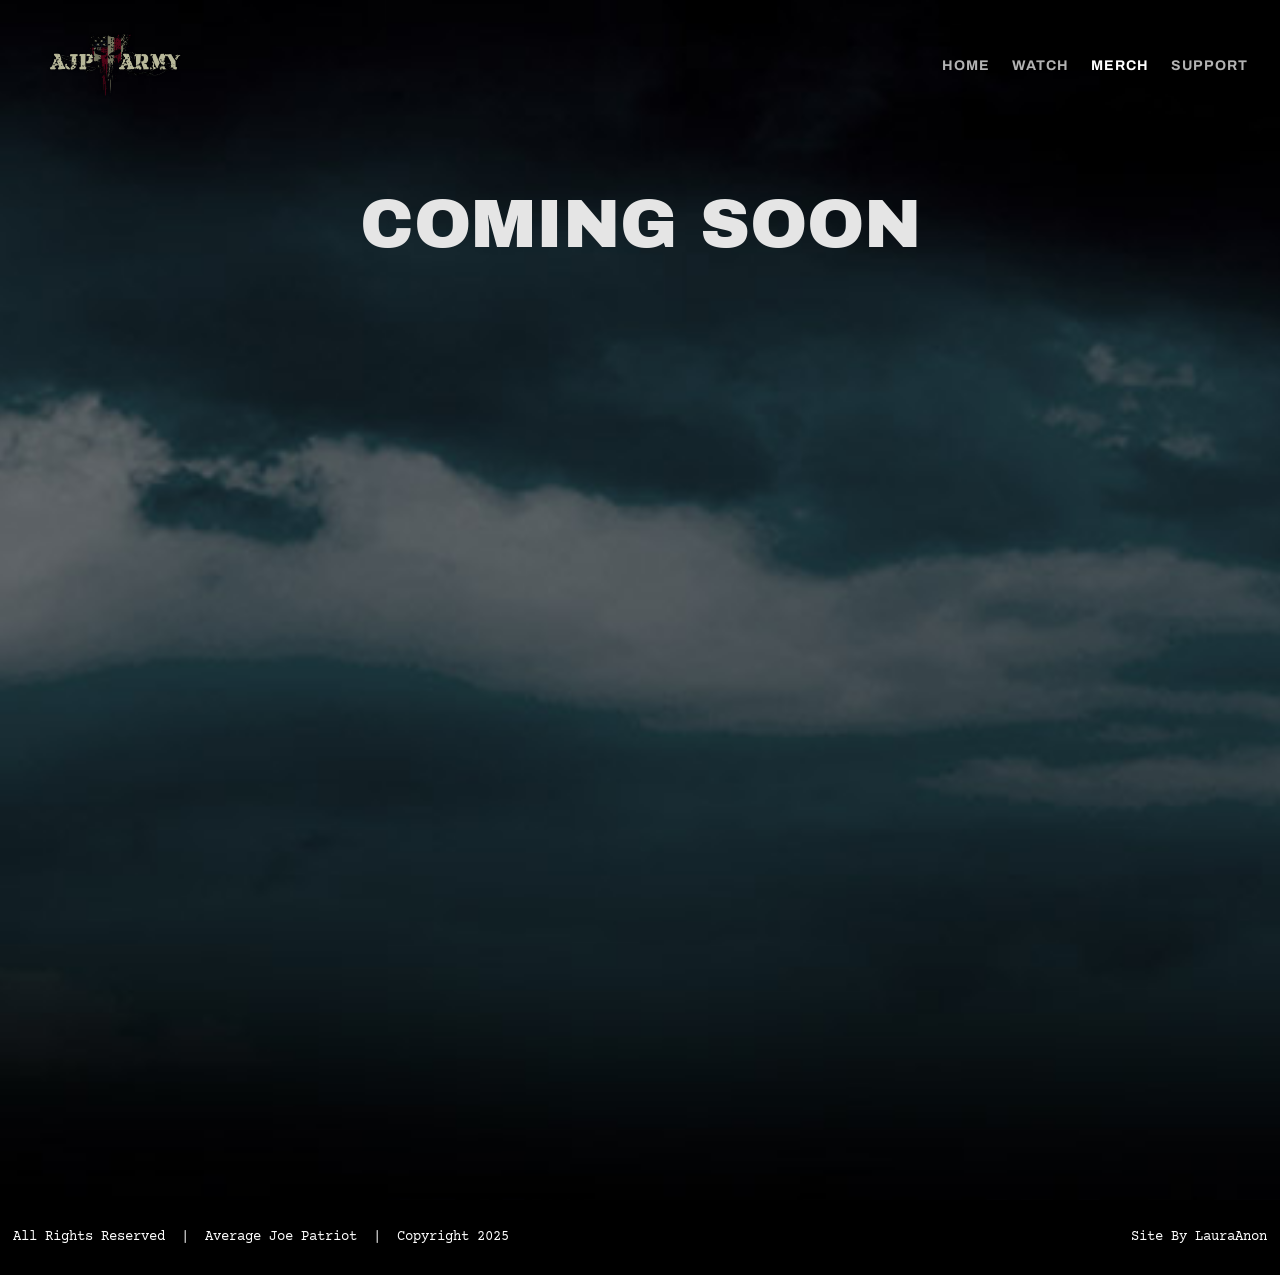
==== average-joe-patriot-merchandise/index.html @ b6e7ad90 "Initial Commit" ====
<!DOCTYPE html>
<html lang="en-US">
<head>
	<meta charset="UTF-8" />
<meta http-equiv="X-UA-Compatible" content="IE=edge">
	<link rel="pingback" href="https://ajparmy.com/xmlrpc.php" />

	<script type="text/javascript">
		document.documentElement.className = 'js';
	</script>

	<meta name='robots' content='index, follow, max-image-preview:large, max-snippet:-1, max-video-preview:-1' />
<script type="text/javascript">
			let jqueryParams=[],jQuery=function(r){return jqueryParams=[...jqueryParams,r],jQuery},$=function(r){return jqueryParams=[...jqueryParams,r],$};window.jQuery=jQuery,window.$=jQuery;let customHeadScripts=!1;jQuery.fn=jQuery.prototype={},$.fn=jQuery.prototype={},jQuery.noConflict=function(r){if(window.jQuery)return jQuery=window.jQuery,$=window.jQuery,customHeadScripts=!0,jQuery.noConflict},jQuery.ready=function(r){jqueryParams=[...jqueryParams,r]},$.ready=function(r){jqueryParams=[...jqueryParams,r]},jQuery.load=function(r){jqueryParams=[...jqueryParams,r]},$.load=function(r){jqueryParams=[...jqueryParams,r]},jQuery.fn.ready=function(r){jqueryParams=[...jqueryParams,r]},$.fn.ready=function(r){jqueryParams=[...jqueryParams,r]};</script>
	<!-- This site is optimized with the Yoast SEO plugin v28.2 - https://yoast.com/product/yoast-seo-wordpress/ -->
	<title>Average Joe Patriot Merchandise - AJP Army</title>
	<link rel="canonical" href="index.html" />
	<meta property="og:locale" content="en_US" />
	<meta property="og:type" content="article" />
	<meta property="og:title" content="Average Joe Patriot Merchandise - AJP Army" />
	<meta property="og:url" content="index.html" />
	<meta property="og:site_name" content="AJP Army" />
	<meta property="article:modified_time" content="2026-02-13T14:55:11+00:00" />
	<meta name="twitter:card" content="summary_large_image" />
	<meta name="twitter:label1" content="Est. reading time" />
	<meta name="twitter:data1" content="1 minute" />
	<script type="application/ld+json" class="yoast-schema-graph">{"@context":"https:\/\/schema.org","@graph":[{"@type":"WebPage","@id":"index.html","url":"index.html","name":"Average Joe Patriot Merchandise - AJP Army","isPartOf":{"@id":"../index.html#website"},"datePublished":"2026-02-13T14:55:07+00:00","dateModified":"2026-02-13T14:55:11+00:00","breadcrumb":{"@id":"index.html#breadcrumb"},"inLanguage":"en-US","potentialAction":[{"@type":"ReadAction","target":["index.html"]}]},{"@type":"BreadcrumbList","@id":"index.html#breadcrumb","itemListElement":[{"@type":"ListItem","position":1,"name":"Home","item":"https://ajparmy.com/"},{"@type":"ListItem","position":2,"name":"Average Joe Patriot Merchandise"}]},{"@type":"WebSite","@id":"../index.html#website","url":"https://ajparmy.com/","name":"AJP Army","description":"Rapid Fire News","potentialAction":[{"@type":"SearchAction","target":{"@type":"EntryPoint","urlTemplate":"https://ajparmy.com/?s={search_term_string}"},"query-input":{"@type":"PropertyValueSpecification","valueRequired":true,"valueName":"search_term_string"}}],"inLanguage":"en-US"}]}</script>
	<!-- / Yoast SEO plugin. -->


<link rel='dns-prefetch' href='//fonts.googleapis.com' />
<link rel="alternate" type="application/rss+xml" title="AJP Army &raquo; Feed" href="https://ajparmy.com/feed/" />
<link rel="alternate" type="application/rss+xml" title="AJP Army &raquo; Comments Feed" href="https://ajparmy.com/comments/feed/" />
<meta content="Divi v.4.27.9" name="generator"/><style id='wp-block-library-theme-inline-css' type='text/css'>
.wp-block-audio :where(figcaption){color:#555;font-size:13px;text-align:center}.is-dark-theme .wp-block-audio :where(figcaption){color:#ffffffa6}.wp-block-audio{margin:0 0 1em}.wp-block-code{border:1px solid #ccc;border-radius:4px;font-family:Menlo,Consolas,monaco,monospace;padding:.8em 1em}.wp-block-embed :where(figcaption){color:#555;font-size:13px;text-align:center}.is-dark-theme .wp-block-embed :where(figcaption){color:#ffffffa6}.wp-block-embed{margin:0 0 1em}.blocks-gallery-caption{color:#555;font-size:13px;text-align:center}.is-dark-theme .blocks-gallery-caption{color:#ffffffa6}:root :where(.wp-block-image figcaption){color:#555;font-size:13px;text-align:center}.is-dark-theme :root :where(.wp-block-image figcaption){color:#ffffffa6}.wp-block-image{margin:0 0 1em}.wp-block-pullquote{border-bottom:4px solid;border-top:4px solid;color:currentColor;margin-bottom:1.75em}.wp-block-pullquote cite,.wp-block-pullquote footer,.wp-block-pullquote__citation{color:currentColor;font-size:.8125em;font-style:normal;text-transform:uppercase}.wp-block-quote{border-left:.25em solid;margin:0 0 1.75em;padding-left:1em}.wp-block-quote cite,.wp-block-quote footer{color:currentColor;font-size:.8125em;font-style:normal;position:relative}.wp-block-quote:where(.has-text-align-right){border-left:none;border-right:.25em solid;padding-left:0;padding-right:1em}.wp-block-quote:where(.has-text-align-center){border:none;padding-left:0}.wp-block-quote.is-large,.wp-block-quote.is-style-large,.wp-block-quote:where(.is-style-plain){border:none}.wp-block-search .wp-block-search__label{font-weight:700}.wp-block-search__button{border:1px solid #ccc;padding:.375em .625em}:where(.wp-block-group.has-background){padding:1.25em 2.375em}.wp-block-separator.has-css-opacity{opacity:.4}.wp-block-separator{border:none;border-bottom:2px solid;margin-left:auto;margin-right:auto}.wp-block-separator.has-alpha-channel-opacity{opacity:1}.wp-block-separator:not(.is-style-wide):not(.is-style-dots){width:100px}.wp-block-separator.has-background:not(.is-style-dots){border-bottom:none;height:1px}.wp-block-separator.has-background:not(.is-style-wide):not(.is-style-dots){height:2px}.wp-block-table{margin:0 0 1em}.wp-block-table td,.wp-block-table th{word-break:normal}.wp-block-table :where(figcaption){color:#555;font-size:13px;text-align:center}.is-dark-theme .wp-block-table :where(figcaption){color:#ffffffa6}.wp-block-video :where(figcaption){color:#555;font-size:13px;text-align:center}.is-dark-theme .wp-block-video :where(figcaption){color:#ffffffa6}.wp-block-video{margin:0 0 1em}:root :where(.wp-block-template-part.has-background){margin-bottom:0;margin-top:0;padding:1.25em 2.375em}
</style>
<style id='site-designer-shared-pattern-classes-inline-css' type='text/css'>
/* Dark cover/section overlay + on-dark text. */
body .wp-site-blocks .is-style-overlay-dark .wp-block-cover__background { background-color: var(--wp--preset--color--base-3); color: var(--wp--preset--color--contrast-3); }
.wp-block-cover.is-style-overlay-dark .wp-block-cover__background.has-background-dim { opacity: 0.50 !important; }
:is(.wp-block-designsetgo-section, .wp-block-designsetgo-scroll-slides).is-style-overlay-dark { --dsgo-overlay-color: var(--wp--preset--color--base-3); --dsgo-overlay-opacity: 0.50; color: var(--wp--preset--color--contrast-3); }
.dsgo-image-accordion-item.is-style-overlay-dark { --dsgo-overlay-color: var(--wp--preset--color--base-3); }
.wp-block-group.has-background.is-style-overlay-dark { box-shadow: inset 0 0 0 9999px color-mix(in srgb, var(--wp--preset--color--base-3) 50%, transparent); }
body .wp-site-blocks .is-style-overlay-dark, body .wp-site-blocks .is-style-on-dark { --dsgo-text-color: var(--wp--preset--color--contrast-3); color: var(--wp--preset--color--contrast-3) !important; }
body .wp-site-blocks .is-style-overlay-dark :is(h1,h2,h3,h4,h5,h6,p,li,blockquote,cite), body .wp-site-blocks .is-style-on-dark :is(h1,h2,h3,h4,h5,h6,p,li,blockquote,cite) { color: var(--wp--preset--color--contrast-3) !important; }

/* Solid dark section background + light text. */
.is-style-bg-dark { background-color: var(--wp--preset--color--contrast); color: var(--wp--preset--color--base); }
.is-style-bg-dark a { color: var(--wp--preset--color--base); }
</style>
<style id='global-styles-inline-css' type='text/css'>
:root{--wp--preset--aspect-ratio--square: 1;--wp--preset--aspect-ratio--4-3: 4/3;--wp--preset--aspect-ratio--3-4: 3/4;--wp--preset--aspect-ratio--3-2: 3/2;--wp--preset--aspect-ratio--2-3: 2/3;--wp--preset--aspect-ratio--16-9: 16/9;--wp--preset--aspect-ratio--9-16: 9/16;--wp--preset--color--black: #000000;--wp--preset--color--cyan-bluish-gray: #abb8c3;--wp--preset--color--white: #ffffff;--wp--preset--color--pale-pink: #f78da7;--wp--preset--color--vivid-red: #cf2e2e;--wp--preset--color--luminous-vivid-orange: #ff6900;--wp--preset--color--luminous-vivid-amber: #fcb900;--wp--preset--color--light-green-cyan: #7bdcb5;--wp--preset--color--vivid-green-cyan: #00d084;--wp--preset--color--pale-cyan-blue: #8ed1fc;--wp--preset--color--vivid-cyan-blue: #0693e3;--wp--preset--color--vivid-purple: #9b51e0;--wp--preset--gradient--vivid-cyan-blue-to-vivid-purple: linear-gradient(135deg,rgba(6,147,227,1) 0%,rgb(155,81,224) 100%);--wp--preset--gradient--light-green-cyan-to-vivid-green-cyan: linear-gradient(135deg,rgb(122,220,180) 0%,rgb(0,208,130) 100%);--wp--preset--gradient--luminous-vivid-amber-to-luminous-vivid-orange: linear-gradient(135deg,rgba(252,185,0,1) 0%,rgba(255,105,0,1) 100%);--wp--preset--gradient--luminous-vivid-orange-to-vivid-red: linear-gradient(135deg,rgba(255,105,0,1) 0%,rgb(207,46,46) 100%);--wp--preset--gradient--very-light-gray-to-cyan-bluish-gray: linear-gradient(135deg,rgb(238,238,238) 0%,rgb(169,184,195) 100%);--wp--preset--gradient--cool-to-warm-spectrum: linear-gradient(135deg,rgb(74,234,220) 0%,rgb(151,120,209) 20%,rgb(207,42,186) 40%,rgb(238,44,130) 60%,rgb(251,105,98) 80%,rgb(254,248,76) 100%);--wp--preset--gradient--blush-light-purple: linear-gradient(135deg,rgb(255,206,236) 0%,rgb(152,150,240) 100%);--wp--preset--gradient--blush-bordeaux: linear-gradient(135deg,rgb(254,205,165) 0%,rgb(254,45,45) 50%,rgb(107,0,62) 100%);--wp--preset--gradient--luminous-dusk: linear-gradient(135deg,rgb(255,203,112) 0%,rgb(199,81,192) 50%,rgb(65,88,208) 100%);--wp--preset--gradient--pale-ocean: linear-gradient(135deg,rgb(255,245,203) 0%,rgb(182,227,212) 50%,rgb(51,167,181) 100%);--wp--preset--gradient--electric-grass: linear-gradient(135deg,rgb(202,248,128) 0%,rgb(113,206,126) 100%);--wp--preset--gradient--midnight: linear-gradient(135deg,rgb(2,3,129) 0%,rgb(40,116,252) 100%);--wp--preset--font-size--small: 13px;--wp--preset--font-size--medium: 20px;--wp--preset--font-size--large: 36px;--wp--preset--font-size--x-large: 42px;--wp--preset--spacing--20: 0.44rem;--wp--preset--spacing--30: 0.67rem;--wp--preset--spacing--40: 1rem;--wp--preset--spacing--50: 1.5rem;--wp--preset--spacing--60: 2.25rem;--wp--preset--spacing--70: 3.38rem;--wp--preset--spacing--80: 5.06rem;--wp--preset--shadow--natural: 6px 6px 9px rgba(0, 0, 0, 0.2);--wp--preset--shadow--deep: 12px 12px 50px rgba(0, 0, 0, 0.4);--wp--preset--shadow--sharp: 6px 6px 0px rgba(0, 0, 0, 0.2);--wp--preset--shadow--outlined: 6px 6px 0px -3px rgba(255, 255, 255, 1), 6px 6px rgba(0, 0, 0, 1);--wp--preset--shadow--crisp: 6px 6px 0px rgba(0, 0, 0, 1);}:root { --wp--style--global--content-size: 823px;--wp--style--global--wide-size: 1080px; }:where(body) { margin: 0; }.wp-site-blocks > .alignleft { float: left; margin-right: 2em; }.wp-site-blocks > .alignright { float: right; margin-left: 2em; }.wp-site-blocks > .aligncenter { justify-content: center; margin-left: auto; margin-right: auto; }:where(.is-layout-flex){gap: 0.5em;}:where(.is-layout-grid){gap: 0.5em;}.is-layout-flow > .alignleft{float: left;margin-inline-start: 0;margin-inline-end: 2em;}.is-layout-flow > .alignright{float: right;margin-inline-start: 2em;margin-inline-end: 0;}.is-layout-flow > .aligncenter{margin-left: auto !important;margin-right: auto !important;}.is-layout-constrained > .alignleft{float: left;margin-inline-start: 0;margin-inline-end: 2em;}.is-layout-constrained > .alignright{float: right;margin-inline-start: 2em;margin-inline-end: 0;}.is-layout-constrained > .aligncenter{margin-left: auto !important;margin-right: auto !important;}.is-layout-constrained > :where(:not(.alignleft):not(.alignright):not(.alignfull)){max-width: var(--wp--style--global--content-size);margin-left: auto !important;margin-right: auto !important;}.is-layout-constrained > .alignwide{max-width: var(--wp--style--global--wide-size);}body .is-layout-flex{display: flex;}.is-layout-flex{flex-wrap: wrap;align-items: center;}.is-layout-flex > :is(*, div){margin: 0;}body .is-layout-grid{display: grid;}.is-layout-grid > :is(*, div){margin: 0;}body{padding-top: 0px;padding-right: 0px;padding-bottom: 0px;padding-left: 0px;}:root :where(.wp-element-button, .wp-block-button__link){background-color: #32373c;border-width: 0;color: #fff;font-family: inherit;font-size: inherit;line-height: inherit;padding: calc(0.667em + 2px) calc(1.333em + 2px);text-decoration: none;}.has-black-color{color: var(--wp--preset--color--black) !important;}.has-cyan-bluish-gray-color{color: var(--wp--preset--color--cyan-bluish-gray) !important;}.has-white-color{color: var(--wp--preset--color--white) !important;}.has-pale-pink-color{color: var(--wp--preset--color--pale-pink) !important;}.has-vivid-red-color{color: var(--wp--preset--color--vivid-red) !important;}.has-luminous-vivid-orange-color{color: var(--wp--preset--color--luminous-vivid-orange) !important;}.has-luminous-vivid-amber-color{color: var(--wp--preset--color--luminous-vivid-amber) !important;}.has-light-green-cyan-color{color: var(--wp--preset--color--light-green-cyan) !important;}.has-vivid-green-cyan-color{color: var(--wp--preset--color--vivid-green-cyan) !important;}.has-pale-cyan-blue-color{color: var(--wp--preset--color--pale-cyan-blue) !important;}.has-vivid-cyan-blue-color{color: var(--wp--preset--color--vivid-cyan-blue) !important;}.has-vivid-purple-color{color: var(--wp--preset--color--vivid-purple) !important;}.has-black-background-color{background-color: var(--wp--preset--color--black) !important;}.has-cyan-bluish-gray-background-color{background-color: var(--wp--preset--color--cyan-bluish-gray) !important;}.has-white-background-color{background-color: var(--wp--preset--color--white) !important;}.has-pale-pink-background-color{background-color: var(--wp--preset--color--pale-pink) !important;}.has-vivid-red-background-color{background-color: var(--wp--preset--color--vivid-red) !important;}.has-luminous-vivid-orange-background-color{background-color: var(--wp--preset--color--luminous-vivid-orange) !important;}.has-luminous-vivid-amber-background-color{background-color: var(--wp--preset--color--luminous-vivid-amber) !important;}.has-light-green-cyan-background-color{background-color: var(--wp--preset--color--light-green-cyan) !important;}.has-vivid-green-cyan-background-color{background-color: var(--wp--preset--color--vivid-green-cyan) !important;}.has-pale-cyan-blue-background-color{background-color: var(--wp--preset--color--pale-cyan-blue) !important;}.has-vivid-cyan-blue-background-color{background-color: var(--wp--preset--color--vivid-cyan-blue) !important;}.has-vivid-purple-background-color{background-color: var(--wp--preset--color--vivid-purple) !important;}.has-black-border-color{border-color: var(--wp--preset--color--black) !important;}.has-cyan-bluish-gray-border-color{border-color: var(--wp--preset--color--cyan-bluish-gray) !important;}.has-white-border-color{border-color: var(--wp--preset--color--white) !important;}.has-pale-pink-border-color{border-color: var(--wp--preset--color--pale-pink) !important;}.has-vivid-red-border-color{border-color: var(--wp--preset--color--vivid-red) !important;}.has-luminous-vivid-orange-border-color{border-color: var(--wp--preset--color--luminous-vivid-orange) !important;}.has-luminous-vivid-amber-border-color{border-color: var(--wp--preset--color--luminous-vivid-amber) !important;}.has-light-green-cyan-border-color{border-color: var(--wp--preset--color--light-green-cyan) !important;}.has-vivid-green-cyan-border-color{border-color: var(--wp--preset--color--vivid-green-cyan) !important;}.has-pale-cyan-blue-border-color{border-color: var(--wp--preset--color--pale-cyan-blue) !important;}.has-vivid-cyan-blue-border-color{border-color: var(--wp--preset--color--vivid-cyan-blue) !important;}.has-vivid-purple-border-color{border-color: var(--wp--preset--color--vivid-purple) !important;}.has-vivid-cyan-blue-to-vivid-purple-gradient-background{background: var(--wp--preset--gradient--vivid-cyan-blue-to-vivid-purple) !important;}.has-light-green-cyan-to-vivid-green-cyan-gradient-background{background: var(--wp--preset--gradient--light-green-cyan-to-vivid-green-cyan) !important;}.has-luminous-vivid-amber-to-luminous-vivid-orange-gradient-background{background: var(--wp--preset--gradient--luminous-vivid-amber-to-luminous-vivid-orange) !important;}.has-luminous-vivid-orange-to-vivid-red-gradient-background{background: var(--wp--preset--gradient--luminous-vivid-orange-to-vivid-red) !important;}.has-very-light-gray-to-cyan-bluish-gray-gradient-background{background: var(--wp--preset--gradient--very-light-gray-to-cyan-bluish-gray) !important;}.has-cool-to-warm-spectrum-gradient-background{background: var(--wp--preset--gradient--cool-to-warm-spectrum) !important;}.has-blush-light-purple-gradient-background{background: var(--wp--preset--gradient--blush-light-purple) !important;}.has-blush-bordeaux-gradient-background{background: var(--wp--preset--gradient--blush-bordeaux) !important;}.has-luminous-dusk-gradient-background{background: var(--wp--preset--gradient--luminous-dusk) !important;}.has-pale-ocean-gradient-background{background: var(--wp--preset--gradient--pale-ocean) !important;}.has-electric-grass-gradient-background{background: var(--wp--preset--gradient--electric-grass) !important;}.has-midnight-gradient-background{background: var(--wp--preset--gradient--midnight) !important;}.has-small-font-size{font-size: var(--wp--preset--font-size--small) !important;}.has-medium-font-size{font-size: var(--wp--preset--font-size--medium) !important;}.has-large-font-size{font-size: var(--wp--preset--font-size--large) !important;}.has-x-large-font-size{font-size: var(--wp--preset--font-size--x-large) !important;}
:where(.wp-block-post-template.is-layout-flex){gap: 1.25em;}:where(.wp-block-post-template.is-layout-grid){gap: 1.25em;}
:where(.wp-block-columns.is-layout-flex){gap: 2em;}:where(.wp-block-columns.is-layout-grid){gap: 2em;}
:root :where(.wp-block-pullquote){font-size: 1.5em;line-height: 1.6;}
</style>
<link rel='stylesheet' id='sr7css-css' href='../wp-content/plugins/revslider/public/css/sr7.css' type='text/css' media='all' />
<link rel='stylesheet' id='wp-components-css' href='../wp-includes/css/dist/components/style.min.css' type='text/css' media='all' />
<link rel='stylesheet' id='godaddy-styles-css' href='../wp-content/mu-plugins/vendor/wpex/godaddy-launch/includes/Dependencies/GoDaddy/Styles/build/latest.css' type='text/css' media='all' />
<link rel='stylesheet' id='et-divi-open-sans-css' href='../_assets/fonts.googleapis.com/8c3ca5ea44d4d651.css#038;subset=latin,latin-ext&#038;display=swap' type='text/css' media='all' />
<style id='divi-style-inline-inline-css' type='text/css'>
/*!
Theme Name: Divi
Theme URI: http://www.elegantthemes.com/gallery/divi/
Version: 4.27.9
Description: Smart. Flexible. Beautiful. Divi is the most powerful theme in our collection.
Author: Elegant Themes
Author URI: http://www.elegantthemes.com
License: GNU General Public License v2
License URI: http://www.gnu.org/licenses/gpl-2.0.html
*/
a,abbr,acronym,address,applet,b,big,blockquote,body,center,cite,code,dd,del,dfn,div,dl,dt,em,fieldset,font,form,h1,h2,h3,h4,h5,h6,html,i,iframe,img,ins,kbd,label,legend,li,object,ol,p,pre,q,s,samp,small,span,strike,strong,sub,sup,tt,u,ul,var{margin:0;padding:0;border:0;outline:0;font-size:100%;-ms-text-size-adjust:100%;-webkit-text-size-adjust:100%;vertical-align:baseline;background:transparent}body{line-height:1}ol,ul{list-style:none}blockquote,q{quotes:none}blockquote:after,blockquote:before,q:after,q:before{content:"";content:none}blockquote{margin:20px 0 30px;border-left:5px solid;padding-left:20px}:focus{outline:0}del{text-decoration:line-through}pre{overflow:auto;padding:10px}figure{margin:0}table{border-collapse:collapse;border-spacing:0}article,aside,footer,header,hgroup,nav,section{display:block}body{font-family:Open Sans,Arial,sans-serif;font-size:14px;color:#666;background-color:#fff;line-height:1.7em;font-weight:500;-webkit-font-smoothing:antialiased;-moz-osx-font-smoothing:grayscale}body.page-template-page-template-blank-php #page-container{padding-top:0!important}body.et_cover_background{background-size:cover!important;background-position:top!important;background-repeat:no-repeat!important;background-attachment:fixed}a{color:#2ea3f2}a,a:hover{text-decoration:none}p{padding-bottom:1em}p:not(.has-background):last-of-type{padding-bottom:0}p.et_normal_padding{padding-bottom:1em}strong{font-weight:700}cite,em,i{font-style:italic}code,pre{font-family:Courier New,monospace;margin-bottom:10px}ins{text-decoration:none}sub,sup{height:0;line-height:1;position:relative;vertical-align:baseline}sup{bottom:.8em}sub{top:.3em}dl{margin:0 0 1.5em}dl dt{font-weight:700}dd{margin-left:1.5em}blockquote p{padding-bottom:0}embed,iframe,object,video{max-width:100%}h1,h2,h3,h4,h5,h6{color:#333;padding-bottom:10px;line-height:1em;font-weight:500}h1 a,h2 a,h3 a,h4 a,h5 a,h6 a{color:inherit}h1{font-size:30px}h2{font-size:26px}h3{font-size:22px}h4{font-size:18px}h5{font-size:16px}h6{font-size:14px}input{-webkit-appearance:none}input[type=checkbox]{-webkit-appearance:checkbox}input[type=radio]{-webkit-appearance:radio}input.text,input.title,input[type=email],input[type=password],input[type=tel],input[type=text],select,textarea{background-color:#fff;border:1px solid #bbb;padding:2px;color:#4e4e4e}input.text:focus,input.title:focus,input[type=text]:focus,select:focus,textarea:focus{border-color:#2d3940;color:#3e3e3e}input.text,input.title,input[type=text],select,textarea{margin:0}textarea{padding:4px}button,input,select,textarea{font-family:inherit}img{max-width:100%;height:auto}.clear{clear:both}br.clear{margin:0;padding:0}.pagination{clear:both}#et_search_icon:hover,.et-social-icon a:hover,.et_password_protected_form .et_submit_button,.form-submit .et_pb_buttontton.alt.disabled,.nav-single a,.posted_in a{color:#2ea3f2}.et-search-form,blockquote{border-color:#2ea3f2}#main-content{background-color:#fff}.container{width:80%;max-width:1080px;margin:auto;position:relative}body:not(.et-tb) #main-content .container,body:not(.et-tb-has-header) #main-content .container{padding-top:58px}.et_full_width_page #main-content .container:before{display:none}.main_title{margin-bottom:20px}.et_password_protected_form .et_submit_button:hover,.form-submit .et_pb_button:hover{background:rgba(0,0,0,.05)}.et_button_icon_visible .et_pb_button{padding-right:2em;padding-left:.7em}.et_button_icon_visible .et_pb_button:after{opacity:1;margin-left:0}.et_button_left .et_pb_button:hover:after{left:.15em}.et_button_left .et_pb_button:after{margin-left:0;left:1em}.et_button_icon_visible.et_button_left .et_pb_button,.et_button_left .et_pb_button:hover,.et_button_left .et_pb_module .et_pb_button:hover{padding-left:2em;padding-right:.7em}.et_button_icon_visible.et_button_left .et_pb_button:after,.et_button_left .et_pb_button:hover:after{left:.15em}.et_password_protected_form .et_submit_button:hover,.form-submit .et_pb_button:hover{padding:.3em 1em}.et_button_no_icon .et_pb_button:after{display:none}.et_button_no_icon.et_button_icon_visible.et_button_left .et_pb_button,.et_button_no_icon.et_button_left .et_pb_button:hover,.et_button_no_icon .et_pb_button,.et_button_no_icon .et_pb_button:hover{padding:.3em 1em!important}.et_button_custom_icon .et_pb_button:after{line-height:1.7em}.et_button_custom_icon.et_button_icon_visible .et_pb_button:after,.et_button_custom_icon .et_pb_button:hover:after{margin-left:.3em}#left-area .post_format-post-format-gallery .wp-block-gallery:first-of-type{padding:0;margin-bottom:-16px}.entry-content table:not(.variations){border:1px solid #eee;margin:0 0 15px;text-align:left;width:100%}.entry-content thead th,.entry-content tr th{color:#555;font-weight:700;padding:9px 24px}.entry-content tr td{border-top:1px solid #eee;padding:6px 24px}#left-area ul,.entry-content ul,.et-l--body ul,.et-l--footer ul,.et-l--header ul{list-style-type:disc;padding:0 0 23px 1em;line-height:26px}#left-area ol,.entry-content ol,.et-l--body ol,.et-l--footer ol,.et-l--header ol{list-style-type:decimal;list-style-position:inside;padding:0 0 23px;line-height:26px}#left-area ul li ul,.entry-content ul li ol{padding:2px 0 2px 20px}#left-area ol li ul,.entry-content ol li ol,.et-l--body ol li ol,.et-l--footer ol li ol,.et-l--header ol li ol{padding:2px 0 2px 35px}#left-area ul.wp-block-gallery{display:-webkit-box;display:-ms-flexbox;display:flex;-ms-flex-wrap:wrap;flex-wrap:wrap;list-style-type:none;padding:0}#left-area ul.products{padding:0!important;line-height:1.7!important;list-style:none!important}.gallery-item a{display:block}.gallery-caption,.gallery-item a{width:90%}#wpadminbar{z-index:100001}#left-area .post-meta{font-size:14px;padding-bottom:15px}#left-area .post-meta a{text-decoration:none;color:#666}#left-area .et_featured_image{padding-bottom:7px}.single .post{padding-bottom:25px}body.single .et_audio_content{margin-bottom:-6px}.nav-single a{text-decoration:none;color:#2ea3f2;font-size:14px;font-weight:400}.nav-previous{float:left}.nav-next{float:right}.et_password_protected_form p input{background-color:#eee;border:none!important;width:100%!important;border-radius:0!important;font-size:14px;color:#999!important;padding:16px!important;-webkit-box-sizing:border-box;box-sizing:border-box}.et_password_protected_form label{display:none}.et_password_protected_form .et_submit_button{font-family:inherit;display:block;float:right;margin:8px auto 0;cursor:pointer}.post-password-required p.nocomments.container{max-width:100%}.post-password-required p.nocomments.container:before{display:none}.aligncenter,div.post .new-post .aligncenter{display:block;margin-left:auto;margin-right:auto}.wp-caption{border:1px solid #ddd;text-align:center;background-color:#f3f3f3;margin-bottom:10px;max-width:96%;padding:8px}.wp-caption.alignleft{margin:0 30px 20px 0}.wp-caption.alignright{margin:0 0 20px 30px}.wp-caption img{margin:0;padding:0;border:0}.wp-caption p.wp-caption-text{font-size:12px;padding:0 4px 5px;margin:0}.alignright{float:right}.alignleft{float:left}img.alignleft{display:inline;float:left;margin-right:15px}img.alignright{display:inline;float:right;margin-left:15px}.page.et_pb_pagebuilder_layout #main-content{background-color:transparent}body #main-content .et_builder_inner_content>h1,body #main-content .et_builder_inner_content>h2,body #main-content .et_builder_inner_content>h3,body #main-content .et_builder_inner_content>h4,body #main-content .et_builder_inner_content>h5,body #main-content .et_builder_inner_content>h6{line-height:1.4em}body #main-content .et_builder_inner_content>p{line-height:1.7em}.wp-block-pullquote{margin:20px 0 30px}.wp-block-pullquote.has-background blockquote{border-left:none}.wp-block-group.has-background{padding:1.5em 1.5em .5em}@media (min-width:981px){#left-area{width:79.125%;padding-bottom:23px}#main-content .container:before{content:"";position:absolute;top:0;height:100%;width:1px;background-color:#e2e2e2}.et_full_width_page #left-area,.et_no_sidebar #left-area{float:none;width:100%!important}.et_full_width_page #left-area{padding-bottom:0}.et_no_sidebar #main-content .container:before{display:none}}@media (max-width:980px){#page-container{padding-top:80px}.et-tb #page-container,.et-tb-has-header #page-container{padding-top:0!important}#left-area,#sidebar{width:100%!important}#main-content .container:before{display:none!important}.et_full_width_page .et_gallery_item:nth-child(4n+1){clear:none}}@media print{#page-container{padding-top:0!important}}#wp-admin-bar-et-use-visual-builder a:before{font-family:ETmodules!important;content:"\e625";font-size:30px!important;width:28px;margin-top:-3px;color:#974df3!important}#wp-admin-bar-et-use-visual-builder:hover a:before{color:#fff!important}#wp-admin-bar-et-use-visual-builder:hover a,#wp-admin-bar-et-use-visual-builder a:hover{transition:background-color .5s ease;-webkit-transition:background-color .5s ease;-moz-transition:background-color .5s ease;background-color:#7e3bd0!important;color:#fff!important}* html .clearfix,:first-child+html .clearfix{zoom:1}.iphone .et_pb_section_video_bg video::-webkit-media-controls-start-playback-button{display:none!important;-webkit-appearance:none}.et_mobile_device .et_pb_section_parallax .et_pb_parallax_css{background-attachment:scroll}.et-social-facebook a.icon:before{content:"\e093"}.et-social-twitter a.icon:before{content:"\e094"}.et-social-google-plus a.icon:before{content:"\e096"}.et-social-instagram a.icon:before{content:"\e09a"}.et-social-rss a.icon:before{content:"\e09e"}.ai1ec-single-event:after{content:" ";display:table;clear:both}.evcal_event_details .evcal_evdata_cell .eventon_details_shading_bot.eventon_details_shading_bot{z-index:3}.wp-block-divi-layout{margin-bottom:1em}*{-webkit-box-sizing:border-box;box-sizing:border-box}#et-info-email:before,#et-info-phone:before,#et_search_icon:before,.comment-reply-link:after,.et-cart-info span:before,.et-pb-arrow-next:before,.et-pb-arrow-prev:before,.et-social-icon a:before,.et_audio_container .mejs-playpause-button button:before,.et_audio_container .mejs-volume-button button:before,.et_overlay:before,.et_password_protected_form .et_submit_button:after,.et_pb_button:after,.et_pb_contact_reset:after,.et_pb_contact_submit:after,.et_pb_font_icon:before,.et_pb_newsletter_button:after,.et_pb_pricing_table_button:after,.et_pb_promo_button:after,.et_pb_testimonial:before,.et_pb_toggle_title:before,.form-submit .et_pb_button:after,.mobile_menu_bar:before,a.et_pb_more_button:after{font-family:ETmodules!important;speak:none;font-style:normal;font-weight:400;-webkit-font-feature-settings:normal;font-feature-settings:normal;font-variant:normal;text-transform:none;line-height:1;-webkit-font-smoothing:antialiased;-moz-osx-font-smoothing:grayscale;text-shadow:0 0;direction:ltr}.et-pb-icon,.et_pb_custom_button_icon.et_pb_button:after,.et_pb_login .et_pb_custom_button_icon.et_pb_button:after,.et_pb_woo_custom_button_icon .button.et_pb_custom_button_icon.et_pb_button:after,.et_pb_woo_custom_button_icon .button.et_pb_custom_button_icon.et_pb_button:hover:after{content:attr(data-icon)}.et-pb-icon{font-family:ETmodules;speak:none;font-weight:400;-webkit-font-feature-settings:normal;font-feature-settings:normal;font-variant:normal;text-transform:none;line-height:1;-webkit-font-smoothing:antialiased;font-size:96px;font-style:normal;display:inline-block;-webkit-box-sizing:border-box;box-sizing:border-box;direction:ltr}#et-ajax-saving{display:none;-webkit-transition:background .3s,-webkit-box-shadow .3s;transition:background .3s,-webkit-box-shadow .3s;transition:background .3s,box-shadow .3s;transition:background .3s,box-shadow .3s,-webkit-box-shadow .3s;-webkit-box-shadow:rgba(0,139,219,.247059) 0 0 60px;box-shadow:0 0 60px rgba(0,139,219,.247059);position:fixed;top:50%;left:50%;width:50px;height:50px;background:#fff;border-radius:50px;margin:-25px 0 0 -25px;z-index:999999;text-align:center}#et-ajax-saving img{margin:9px}.et-safe-mode-indicator,.et-safe-mode-indicator:focus,.et-safe-mode-indicator:hover{-webkit-box-shadow:0 5px 10px rgba(41,196,169,.15);box-shadow:0 5px 10px rgba(41,196,169,.15);background:#29c4a9;color:#fff;font-size:14px;font-weight:600;padding:12px;line-height:16px;border-radius:3px;position:fixed;bottom:30px;right:30px;z-index:999999;text-decoration:none;font-family:Open Sans,sans-serif;-webkit-font-smoothing:antialiased;-moz-osx-font-smoothing:grayscale}.et_pb_button{font-size:20px;font-weight:500;padding:.3em 1em;line-height:1.7em!important;background-color:transparent;background-size:cover;background-position:50%;background-repeat:no-repeat;border:2px solid;border-radius:3px;-webkit-transition-duration:.2s;transition-duration:.2s;-webkit-transition-property:all!important;transition-property:all!important}.et_pb_button,.et_pb_button_inner{position:relative}.et_pb_button:hover,.et_pb_module .et_pb_button:hover{border:2px solid transparent;padding:.3em 2em .3em .7em}.et_pb_button:hover{background-color:hsla(0,0%,100%,.2)}.et_pb_bg_layout_light.et_pb_button:hover,.et_pb_bg_layout_light .et_pb_button:hover{background-color:rgba(0,0,0,.05)}.et_pb_button:after,.et_pb_button:before{font-size:32px;line-height:1em;content:"\35";opacity:0;position:absolute;margin-left:-1em;-webkit-transition:all .2s;transition:all .2s;text-transform:none;-webkit-font-feature-settings:"kern" off;font-feature-settings:"kern" off;font-variant:none;font-style:normal;font-weight:400;text-shadow:none}.et_pb_button.et_hover_enabled:hover:after,.et_pb_button.et_pb_hovered:hover:after{-webkit-transition:none!important;transition:none!important}.et_pb_button:before{display:none}.et_pb_button:hover:after{opacity:1;margin-left:0}.et_pb_column_1_3 h1,.et_pb_column_1_4 h1,.et_pb_column_1_5 h1,.et_pb_column_1_6 h1,.et_pb_column_2_5 h1{font-size:26px}.et_pb_column_1_3 h2,.et_pb_column_1_4 h2,.et_pb_column_1_5 h2,.et_pb_column_1_6 h2,.et_pb_column_2_5 h2{font-size:23px}.et_pb_column_1_3 h3,.et_pb_column_1_4 h3,.et_pb_column_1_5 h3,.et_pb_column_1_6 h3,.et_pb_column_2_5 h3{font-size:20px}.et_pb_column_1_3 h4,.et_pb_column_1_4 h4,.et_pb_column_1_5 h4,.et_pb_column_1_6 h4,.et_pb_column_2_5 h4{font-size:18px}.et_pb_column_1_3 h5,.et_pb_column_1_4 h5,.et_pb_column_1_5 h5,.et_pb_column_1_6 h5,.et_pb_column_2_5 h5{font-size:16px}.et_pb_column_1_3 h6,.et_pb_column_1_4 h6,.et_pb_column_1_5 h6,.et_pb_column_1_6 h6,.et_pb_column_2_5 h6{font-size:15px}.et_pb_bg_layout_dark,.et_pb_bg_layout_dark h1,.et_pb_bg_layout_dark h2,.et_pb_bg_layout_dark h3,.et_pb_bg_layout_dark h4,.et_pb_bg_layout_dark h5,.et_pb_bg_layout_dark h6{color:#fff!important}.et_pb_module.et_pb_text_align_left{text-align:left}.et_pb_module.et_pb_text_align_center{text-align:center}.et_pb_module.et_pb_text_align_right{text-align:right}.et_pb_module.et_pb_text_align_justified{text-align:justify}.clearfix:after{visibility:hidden;display:block;font-size:0;content:" ";clear:both;height:0}.et_pb_bg_layout_light .et_pb_more_button{color:#2ea3f2}.et_builder_inner_content{position:relative;z-index:1}header .et_builder_inner_content{z-index:2}.et_pb_css_mix_blend_mode_passthrough{mix-blend-mode:unset!important}.et_pb_image_container{margin:-20px -20px 29px}.et_pb_module_inner{position:relative}.et_hover_enabled_preview{z-index:2}.et_hover_enabled:hover{position:relative;z-index:2}.et_pb_all_tabs,.et_pb_module,.et_pb_posts_nav a,.et_pb_tab,.et_pb_with_background{position:relative;background-size:cover;background-position:50%;background-repeat:no-repeat}.et_pb_background_mask,.et_pb_background_pattern{bottom:0;left:0;position:absolute;right:0;top:0}.et_pb_background_mask{background-size:calc(100% + 2px) calc(100% + 2px);background-repeat:no-repeat;background-position:50%;overflow:hidden}.et_pb_background_pattern{background-position:0 0;background-repeat:repeat}.et_pb_with_border{position:relative;border:0 solid #333}.post-password-required .et_pb_row{padding:0;width:100%}.post-password-required .et_password_protected_form{min-height:0}body.et_pb_pagebuilder_layout.et_pb_show_title .post-password-required .et_password_protected_form h1,body:not(.et_pb_pagebuilder_layout) .post-password-required .et_password_protected_form h1{display:none}.et_pb_no_bg{padding:0!important}.et_overlay.et_pb_inline_icon:before,.et_pb_inline_icon:before{content:attr(data-icon)}.et_pb_more_button{color:inherit;text-shadow:none;text-decoration:none;display:inline-block;margin-top:20px}.et_parallax_bg_wrap{overflow:hidden;position:absolute;top:0;right:0;bottom:0;left:0}.et_parallax_bg{background-repeat:no-repeat;background-position:top;background-size:cover;position:absolute;bottom:0;left:0;width:100%;height:100%;display:block}.et_parallax_bg.et_parallax_bg__hover,.et_parallax_bg.et_parallax_bg_phone,.et_parallax_bg.et_parallax_bg_tablet,.et_parallax_gradient.et_parallax_gradient__hover,.et_parallax_gradient.et_parallax_gradient_phone,.et_parallax_gradient.et_parallax_gradient_tablet,.et_pb_section_parallax_hover:hover .et_parallax_bg:not(.et_parallax_bg__hover),.et_pb_section_parallax_hover:hover .et_parallax_gradient:not(.et_parallax_gradient__hover){display:none}.et_pb_section_parallax_hover:hover .et_parallax_bg.et_parallax_bg__hover,.et_pb_section_parallax_hover:hover .et_parallax_gradient.et_parallax_gradient__hover{display:block}.et_parallax_gradient{bottom:0;display:block;left:0;position:absolute;right:0;top:0}.et_pb_module.et_pb_section_parallax,.et_pb_posts_nav a.et_pb_section_parallax,.et_pb_tab.et_pb_section_parallax{position:relative}.et_pb_section_parallax .et_pb_parallax_css,.et_pb_slides .et_parallax_bg.et_pb_parallax_css{background-attachment:fixed}body.et-bfb .et_pb_section_parallax .et_pb_parallax_css,body.et-bfb .et_pb_slides .et_parallax_bg.et_pb_parallax_css{background-attachment:scroll;bottom:auto}.et_pb_section_parallax.et_pb_column .et_pb_module,.et_pb_section_parallax.et_pb_row .et_pb_column,.et_pb_section_parallax.et_pb_row .et_pb_module{z-index:9;position:relative}.et_pb_more_button:hover:after{opacity:1;margin-left:0}.et_pb_preload .et_pb_section_video_bg,.et_pb_preload>div{visibility:hidden}.et_pb_preload,.et_pb_section.et_pb_section_video.et_pb_preload{position:relative;background:#464646!important}.et_pb_preload:before{content:"";position:absolute;top:50%;left:50%;background:url(../wp-content/themes/Divi/includes/builder/styles/images/preloader.gif) no-repeat;border-radius:32px;width:32px;height:32px;margin:-16px 0 0 -16px}.box-shadow-overlay{position:absolute;top:0;left:0;width:100%;height:100%;z-index:10;pointer-events:none}.et_pb_section>.box-shadow-overlay~.et_pb_row{z-index:11}body.safari .section_has_divider{will-change:transform}.et_pb_row>.box-shadow-overlay{z-index:8}.has-box-shadow-overlay{position:relative}.et_clickable{cursor:pointer}.screen-reader-text{border:0;clip:rect(1px,1px,1px,1px);-webkit-clip-path:inset(50%);clip-path:inset(50%);height:1px;margin:-1px;overflow:hidden;padding:0;position:absolute!important;width:1px;word-wrap:normal!important}.et_multi_view_hidden,.et_multi_view_hidden_image{display:none!important}@keyframes multi-view-image-fade{0%{opacity:0}10%{opacity:.1}20%{opacity:.2}30%{opacity:.3}40%{opacity:.4}50%{opacity:.5}60%{opacity:.6}70%{opacity:.7}80%{opacity:.8}90%{opacity:.9}to{opacity:1}}.et_multi_view_image__loading{visibility:hidden}.et_multi_view_image__loaded{-webkit-animation:multi-view-image-fade .5s;animation:multi-view-image-fade .5s}#et-pb-motion-effects-offset-tracker{visibility:hidden!important;opacity:0;position:absolute;top:0;left:0}.et-pb-before-scroll-animation{opacity:0}header.et-l.et-l--header:after{clear:both;display:block;content:""}.et_pb_module{-webkit-animation-timing-function:linear;animation-timing-function:linear;-webkit-animation-duration:.2s;animation-duration:.2s}@-webkit-keyframes fadeBottom{0%{opacity:0;-webkit-transform:translateY(10%);transform:translateY(10%)}to{opacity:1;-webkit-transform:translateY(0);transform:translateY(0)}}@keyframes fadeBottom{0%{opacity:0;-webkit-transform:translateY(10%);transform:translateY(10%)}to{opacity:1;-webkit-transform:translateY(0);transform:translateY(0)}}@-webkit-keyframes fadeLeft{0%{opacity:0;-webkit-transform:translateX(-10%);transform:translateX(-10%)}to{opacity:1;-webkit-transform:translateX(0);transform:translateX(0)}}@keyframes fadeLeft{0%{opacity:0;-webkit-transform:translateX(-10%);transform:translateX(-10%)}to{opacity:1;-webkit-transform:translateX(0);transform:translateX(0)}}@-webkit-keyframes fadeRight{0%{opacity:0;-webkit-transform:translateX(10%);transform:translateX(10%)}to{opacity:1;-webkit-transform:translateX(0);transform:translateX(0)}}@keyframes fadeRight{0%{opacity:0;-webkit-transform:translateX(10%);transform:translateX(10%)}to{opacity:1;-webkit-transform:translateX(0);transform:translateX(0)}}@-webkit-keyframes fadeTop{0%{opacity:0;-webkit-transform:translateY(-10%);transform:translateY(-10%)}to{opacity:1;-webkit-transform:translateX(0);transform:translateX(0)}}@keyframes fadeTop{0%{opacity:0;-webkit-transform:translateY(-10%);transform:translateY(-10%)}to{opacity:1;-webkit-transform:translateX(0);transform:translateX(0)}}@-webkit-keyframes fadeIn{0%{opacity:0}to{opacity:1}}@keyframes fadeIn{0%{opacity:0}to{opacity:1}}.et-waypoint:not(.et_pb_counters){opacity:0}@media (min-width:981px){.et_pb_section.et_section_specialty div.et_pb_row .et_pb_column .et_pb_column .et_pb_module.et-last-child,.et_pb_section.et_section_specialty div.et_pb_row .et_pb_column .et_pb_column .et_pb_module:last-child,.et_pb_section.et_section_specialty div.et_pb_row .et_pb_column .et_pb_row_inner .et_pb_column .et_pb_module.et-last-child,.et_pb_section.et_section_specialty div.et_pb_row .et_pb_column .et_pb_row_inner .et_pb_column .et_pb_module:last-child,.et_pb_section div.et_pb_row .et_pb_column .et_pb_module.et-last-child,.et_pb_section div.et_pb_row .et_pb_column .et_pb_module:last-child{margin-bottom:0}}@media (max-width:980px){.et_overlay.et_pb_inline_icon_tablet:before,.et_pb_inline_icon_tablet:before{content:attr(data-icon-tablet)}.et_parallax_bg.et_parallax_bg_tablet_exist,.et_parallax_gradient.et_parallax_gradient_tablet_exist{display:none}.et_parallax_bg.et_parallax_bg_tablet,.et_parallax_gradient.et_parallax_gradient_tablet{display:block}.et_pb_column .et_pb_module{margin-bottom:30px}.et_pb_row .et_pb_column .et_pb_module.et-last-child,.et_pb_row .et_pb_column .et_pb_module:last-child,.et_section_specialty .et_pb_row .et_pb_column .et_pb_module.et-last-child,.et_section_specialty .et_pb_row .et_pb_column .et_pb_module:last-child{margin-bottom:0}.et_pb_more_button{display:inline-block!important}.et_pb_bg_layout_light_tablet.et_pb_button,.et_pb_bg_layout_light_tablet.et_pb_module.et_pb_button,.et_pb_bg_layout_light_tablet .et_pb_more_button{color:#2ea3f2}.et_pb_bg_layout_light_tablet .et_pb_forgot_password a{color:#666}.et_pb_bg_layout_light_tablet h1,.et_pb_bg_layout_light_tablet h2,.et_pb_bg_layout_light_tablet h3,.et_pb_bg_layout_light_tablet h4,.et_pb_bg_layout_light_tablet h5,.et_pb_bg_layout_light_tablet h6{color:#333!important}.et_pb_module .et_pb_bg_layout_light_tablet.et_pb_button{color:#2ea3f2!important}.et_pb_bg_layout_light_tablet{color:#666!important}.et_pb_bg_layout_dark_tablet,.et_pb_bg_layout_dark_tablet h1,.et_pb_bg_layout_dark_tablet h2,.et_pb_bg_layout_dark_tablet h3,.et_pb_bg_layout_dark_tablet h4,.et_pb_bg_layout_dark_tablet h5,.et_pb_bg_layout_dark_tablet h6{color:#fff!important}.et_pb_bg_layout_dark_tablet.et_pb_button,.et_pb_bg_layout_dark_tablet.et_pb_module.et_pb_button,.et_pb_bg_layout_dark_tablet .et_pb_more_button{color:inherit}.et_pb_bg_layout_dark_tablet .et_pb_forgot_password a{color:#fff}.et_pb_module.et_pb_text_align_left-tablet{text-align:left}.et_pb_module.et_pb_text_align_center-tablet{text-align:center}.et_pb_module.et_pb_text_align_right-tablet{text-align:right}.et_pb_module.et_pb_text_align_justified-tablet{text-align:justify}}@media (max-width:767px){.et_pb_more_button{display:inline-block!important}.et_overlay.et_pb_inline_icon_phone:before,.et_pb_inline_icon_phone:before{content:attr(data-icon-phone)}.et_parallax_bg.et_parallax_bg_phone_exist,.et_parallax_gradient.et_parallax_gradient_phone_exist{display:none}.et_parallax_bg.et_parallax_bg_phone,.et_parallax_gradient.et_parallax_gradient_phone{display:block}.et-hide-mobile{display:none!important}.et_pb_bg_layout_light_phone.et_pb_button,.et_pb_bg_layout_light_phone.et_pb_module.et_pb_button,.et_pb_bg_layout_light_phone .et_pb_more_button{color:#2ea3f2}.et_pb_bg_layout_light_phone .et_pb_forgot_password a{color:#666}.et_pb_bg_layout_light_phone h1,.et_pb_bg_layout_light_phone h2,.et_pb_bg_layout_light_phone h3,.et_pb_bg_layout_light_phone h4,.et_pb_bg_layout_light_phone h5,.et_pb_bg_layout_light_phone h6{color:#333!important}.et_pb_module .et_pb_bg_layout_light_phone.et_pb_button{color:#2ea3f2!important}.et_pb_bg_layout_light_phone{color:#666!important}.et_pb_bg_layout_dark_phone,.et_pb_bg_layout_dark_phone h1,.et_pb_bg_layout_dark_phone h2,.et_pb_bg_layout_dark_phone h3,.et_pb_bg_layout_dark_phone h4,.et_pb_bg_layout_dark_phone h5,.et_pb_bg_layout_dark_phone h6{color:#fff!important}.et_pb_bg_layout_dark_phone.et_pb_button,.et_pb_bg_layout_dark_phone.et_pb_module.et_pb_button,.et_pb_bg_layout_dark_phone .et_pb_more_button{color:inherit}.et_pb_module .et_pb_bg_layout_dark_phone.et_pb_button{color:#fff!important}.et_pb_bg_layout_dark_phone .et_pb_forgot_password a{color:#fff}.et_pb_module.et_pb_text_align_left-phone{text-align:left}.et_pb_module.et_pb_text_align_center-phone{text-align:center}.et_pb_module.et_pb_text_align_right-phone{text-align:right}.et_pb_module.et_pb_text_align_justified-phone{text-align:justify}}@media (max-width:479px){a.et_pb_more_button{display:block}}@media (min-width:768px) and (max-width:980px){[data-et-multi-view-load-tablet-hidden=true]:not(.et_multi_view_swapped){display:none!important}}@media (max-width:767px){[data-et-multi-view-load-phone-hidden=true]:not(.et_multi_view_swapped){display:none!important}}.et_pb_menu.et_pb_menu--style-inline_centered_logo .et_pb_menu__menu nav ul{-webkit-box-pack:center;-ms-flex-pack:center;justify-content:center}@-webkit-keyframes multi-view-image-fade{0%{-webkit-transform:scale(1);transform:scale(1);opacity:1}50%{-webkit-transform:scale(1.01);transform:scale(1.01);opacity:1}to{-webkit-transform:scale(1);transform:scale(1);opacity:1}}
</style>
<style id='divi-dynamic-critical-inline-css' type='text/css'>
@font-face{font-family:ETmodules;font-display:block;src:url(../wp-content/themes/Divi/core/admin/fonts/modules/all/modules.eot);src:url(../wp-content/themes/Divi/core/admin/fonts/modules/all/modules.eot#iefix) format("embedded-opentype"),url(../wp-content/themes/Divi/core/admin/fonts/modules/all/modules.woff) format("woff"),url(../wp-content/themes/Divi/core/admin/fonts/modules/all/modules.ttf) format("truetype"),url(../wp-content/themes/Divi/core/admin/fonts/modules/all/modules.svg#ETmodules) format("svg");font-weight:400;font-style:normal}
@media (min-width:981px){.et_pb_gutters3 .et_pb_column,.et_pb_gutters3.et_pb_row .et_pb_column{margin-right:5.5%}.et_pb_gutters3 .et_pb_column_4_4,.et_pb_gutters3.et_pb_row .et_pb_column_4_4{width:100%}.et_pb_gutters3 .et_pb_column_4_4 .et_pb_module,.et_pb_gutters3.et_pb_row .et_pb_column_4_4 .et_pb_module{margin-bottom:2.75%}.et_pb_gutters3 .et_pb_column_3_4,.et_pb_gutters3.et_pb_row .et_pb_column_3_4{width:73.625%}.et_pb_gutters3 .et_pb_column_3_4 .et_pb_module,.et_pb_gutters3.et_pb_row .et_pb_column_3_4 .et_pb_module{margin-bottom:3.735%}.et_pb_gutters3 .et_pb_column_2_3,.et_pb_gutters3.et_pb_row .et_pb_column_2_3{width:64.833%}.et_pb_gutters3 .et_pb_column_2_3 .et_pb_module,.et_pb_gutters3.et_pb_row .et_pb_column_2_3 .et_pb_module{margin-bottom:4.242%}.et_pb_gutters3 .et_pb_column_3_5,.et_pb_gutters3.et_pb_row .et_pb_column_3_5{width:57.8%}.et_pb_gutters3 .et_pb_column_3_5 .et_pb_module,.et_pb_gutters3.et_pb_row .et_pb_column_3_5 .et_pb_module{margin-bottom:4.758%}.et_pb_gutters3 .et_pb_column_1_2,.et_pb_gutters3.et_pb_row .et_pb_column_1_2{width:47.25%}.et_pb_gutters3 .et_pb_column_1_2 .et_pb_module,.et_pb_gutters3.et_pb_row .et_pb_column_1_2 .et_pb_module{margin-bottom:5.82%}.et_pb_gutters3 .et_pb_column_2_5,.et_pb_gutters3.et_pb_row .et_pb_column_2_5{width:36.7%}.et_pb_gutters3 .et_pb_column_2_5 .et_pb_module,.et_pb_gutters3.et_pb_row .et_pb_column_2_5 .et_pb_module{margin-bottom:7.493%}.et_pb_gutters3 .et_pb_column_1_3,.et_pb_gutters3.et_pb_row .et_pb_column_1_3{width:29.6667%}.et_pb_gutters3 .et_pb_column_1_3 .et_pb_module,.et_pb_gutters3.et_pb_row .et_pb_column_1_3 .et_pb_module{margin-bottom:9.27%}.et_pb_gutters3 .et_pb_column_1_4,.et_pb_gutters3.et_pb_row .et_pb_column_1_4{width:20.875%}.et_pb_gutters3 .et_pb_column_1_4 .et_pb_module,.et_pb_gutters3.et_pb_row .et_pb_column_1_4 .et_pb_module{margin-bottom:13.174%}.et_pb_gutters3 .et_pb_column_1_5,.et_pb_gutters3.et_pb_row .et_pb_column_1_5{width:15.6%}.et_pb_gutters3 .et_pb_column_1_5 .et_pb_module,.et_pb_gutters3.et_pb_row .et_pb_column_1_5 .et_pb_module{margin-bottom:17.628%}.et_pb_gutters3 .et_pb_column_1_6,.et_pb_gutters3.et_pb_row .et_pb_column_1_6{width:12.0833%}.et_pb_gutters3 .et_pb_column_1_6 .et_pb_module,.et_pb_gutters3.et_pb_row .et_pb_column_1_6 .et_pb_module{margin-bottom:22.759%}.et_pb_gutters3 .et_full_width_page.woocommerce-page ul.products li.product{width:20.875%;margin-right:5.5%;margin-bottom:5.5%}.et_pb_gutters3.et_left_sidebar.woocommerce-page #main-content ul.products li.product,.et_pb_gutters3.et_right_sidebar.woocommerce-page #main-content ul.products li.product{width:28.353%;margin-right:7.47%}.et_pb_gutters3.et_left_sidebar.woocommerce-page #main-content ul.products.columns-1 li.product,.et_pb_gutters3.et_right_sidebar.woocommerce-page #main-content ul.products.columns-1 li.product{width:100%;margin-right:0}.et_pb_gutters3.et_left_sidebar.woocommerce-page #main-content ul.products.columns-2 li.product,.et_pb_gutters3.et_right_sidebar.woocommerce-page #main-content ul.products.columns-2 li.product{width:48%;margin-right:4%}.et_pb_gutters3.et_left_sidebar.woocommerce-page #main-content ul.products.columns-2 li:nth-child(2n+2),.et_pb_gutters3.et_right_sidebar.woocommerce-page #main-content ul.products.columns-2 li:nth-child(2n+2){margin-right:0}.et_pb_gutters3.et_left_sidebar.woocommerce-page #main-content ul.products.columns-2 li:nth-child(3n+1),.et_pb_gutters3.et_right_sidebar.woocommerce-page #main-content ul.products.columns-2 li:nth-child(3n+1){clear:none}}
.et_animated{opacity:0;-webkit-animation-duration:1s;animation-duration:1s;-webkit-animation-fill-mode:both!important;animation-fill-mode:both!important}.et_animated.infinite{-webkit-animation-iteration-count:infinite;animation-iteration-count:infinite}.et_had_animation{position:relative}@-webkit-keyframes et_pb_fade{to{opacity:1}}@keyframes et_pb_fade{to{opacity:1}}.et_animated.fade{-webkit-animation-name:et_pb_fade;animation-name:et_pb_fade}@-webkit-keyframes et_pb_fadeTop{0%{-webkit-transform:translate3d(0,-100%,0);transform:translate3d(0,-100%,0)}to{opacity:1;-webkit-transform:none;transform:none}}@keyframes et_pb_fadeTop{0%{-webkit-transform:translate3d(0,-100%,0);transform:translate3d(0,-100%,0)}to{opacity:1;-webkit-transform:none;transform:none}}.et_animated.fadeTop{-webkit-animation-name:et_pb_fadeTop;animation-name:et_pb_fadeTop}@-webkit-keyframes et_pb_fadeRight{0%{-webkit-transform:translate3d(100%,0,0);transform:translate3d(100%,0,0)}to{opacity:1;-webkit-transform:none;transform:none}}@keyframes et_pb_fadeRight{0%{-webkit-transform:translate3d(100%,0,0);transform:translate3d(100%,0,0)}to{opacity:1;-webkit-transform:none;transform:none}}.et_animated.fadeRight{-webkit-animation-name:et_pb_fadeRight;animation-name:et_pb_fadeRight}@-webkit-keyframes et_pb_fadeBottom{0%{-webkit-transform:translate3d(0,100%,0);transform:translate3d(0,100%,0)}to{opacity:1;-webkit-transform:none;transform:none}}@keyframes et_pb_fadeBottom{0%{-webkit-transform:translate3d(0,100%,0);transform:translate3d(0,100%,0)}to{opacity:1;-webkit-transform:none;transform:none}}.et_animated.fadeBottom{-webkit-animation-name:et_pb_fadeBottom;animation-name:et_pb_fadeBottom}@-webkit-keyframes et_pb_fadeLeft{0%{-webkit-transform:translate3d(-100%,0,0);transform:translate3d(-100%,0,0)}to{opacity:1;-webkit-transform:none;transform:none}}@keyframes et_pb_fadeLeft{0%{-webkit-transform:translate3d(-100%,0,0);transform:translate3d(-100%,0,0)}to{opacity:1;-webkit-transform:none;transform:none}}.et_animated.fadeLeft{-webkit-animation-name:et_pb_fadeLeft;animation-name:et_pb_fadeLeft}@-webkit-keyframes et_pb_slide{to{-webkit-transform:scaleX(1);transform:scaleX(1);opacity:1}}@keyframes et_pb_slide{to{-webkit-transform:scaleX(1);transform:scaleX(1);opacity:1}}.et_animated.slide{-webkit-animation-name:et_pb_slide;animation-name:et_pb_slide}@-webkit-keyframes et_pb_slideTop{to{-webkit-transform:translateZ(0);transform:translateZ(0);opacity:1}}@keyframes et_pb_slideTop{to{-webkit-transform:translateZ(0);transform:translateZ(0);opacity:1}}.et_animated.slideTop{-webkit-animation-name:et_pb_slideTop;animation-name:et_pb_slideTop}@-webkit-keyframes et_pb_slideRight{to{-webkit-transform:translateZ(0);transform:translateZ(0);opacity:1}}@keyframes et_pb_slideRight{to{-webkit-transform:translateZ(0);transform:translateZ(0);opacity:1}}.et_animated.slideRight{-webkit-animation-name:et_pb_slideRight;animation-name:et_pb_slideRight}@-webkit-keyframes et_pb_slideBottom{to{-webkit-transform:translateZ(0);transform:translateZ(0);opacity:1}}@keyframes et_pb_slideBottom{to{-webkit-transform:translateZ(0);transform:translateZ(0);opacity:1}}.et_animated.slideBottom{-webkit-animation-name:et_pb_slideBottom;animation-name:et_pb_slideBottom}@-webkit-keyframes et_pb_slideLeft{to{-webkit-transform:translateZ(0);transform:translateZ(0);opacity:1}}@keyframes et_pb_slideLeft{to{-webkit-transform:translateZ(0);transform:translateZ(0);opacity:1}}.et_animated.slideLeft{-webkit-animation-name:et_pb_slideLeft;animation-name:et_pb_slideLeft}@-webkit-keyframes et_pb_bounce{0%,20%,40%,60%,80%,to{-webkit-animation-timing-function:cubic-bezier(.215,.61,.355,1);animation-timing-function:cubic-bezier(.215,.61,.355,1)}0%{-webkit-transform:scale3d(.3,.3,.3);transform:scale3d(.3,.3,.3)}20%{-webkit-transform:scale3d(1.1,1.1,1.1);transform:scale3d(1.1,1.1,1.1)}40%{-webkit-transform:scale3d(.9,.9,.9);transform:scale3d(.9,.9,.9)}60%{-webkit-transform:scale3d(1.03,1.03,1.03);transform:scale3d(1.03,1.03,1.03)}80%{-webkit-transform:scale3d(.97,.97,.97);transform:scale3d(.97,.97,.97)}to{opacity:1;-webkit-transform:scaleX(1);transform:scaleX(1)}}@keyframes et_pb_bounce{0%,20%,40%,60%,80%,to{-webkit-animation-timing-function:cubic-bezier(.215,.61,.355,1);animation-timing-function:cubic-bezier(.215,.61,.355,1)}0%{-webkit-transform:scale3d(.3,.3,.3);transform:scale3d(.3,.3,.3)}20%{-webkit-transform:scale3d(1.1,1.1,1.1);transform:scale3d(1.1,1.1,1.1)}40%{-webkit-transform:scale3d(.9,.9,.9);transform:scale3d(.9,.9,.9)}60%{-webkit-transform:scale3d(1.03,1.03,1.03);transform:scale3d(1.03,1.03,1.03)}80%{-webkit-transform:scale3d(.97,.97,.97);transform:scale3d(.97,.97,.97)}to{opacity:1;-webkit-transform:scaleX(1);transform:scaleX(1)}}.et_animated.bounce{-webkit-animation-name:et_pb_bounce;animation-name:et_pb_bounce}@-webkit-keyframes et_pb_bounceTop{0%,60%,75%,90%,to{-webkit-animation-timing-function:cubic-bezier(.215,.61,.355,1);animation-timing-function:cubic-bezier(.215,.61,.355,1)}0%{-webkit-transform:translate3d(0,-200px,0);transform:translate3d(0,-200px,0)}60%{-webkit-transform:translate3d(0,25px,0);transform:translate3d(0,25px,0)}75%{-webkit-transform:translate3d(0,-10px,0);transform:translate3d(0,-10px,0)}90%{-webkit-transform:translate3d(0,5px,0);transform:translate3d(0,5px,0)}to{-webkit-transform:none;transform:none;opacity:1}}@keyframes et_pb_bounceTop{0%,60%,75%,90%,to{-webkit-animation-timing-function:cubic-bezier(.215,.61,.355,1);animation-timing-function:cubic-bezier(.215,.61,.355,1)}0%{-webkit-transform:translate3d(0,-200px,0);transform:translate3d(0,-200px,0)}60%{-webkit-transform:translate3d(0,25px,0);transform:translate3d(0,25px,0)}75%{-webkit-transform:translate3d(0,-10px,0);transform:translate3d(0,-10px,0)}90%{-webkit-transform:translate3d(0,5px,0);transform:translate3d(0,5px,0)}to{-webkit-transform:none;transform:none;opacity:1}}.et_animated.bounceTop{-webkit-animation-name:et_pb_bounceTop;animation-name:et_pb_bounceTop}@-webkit-keyframes et_pb_bounceRight{0%,60%,75%,90%,to{-webkit-animation-timing-function:cubic-bezier(.215,.61,.355,1);animation-timing-function:cubic-bezier(.215,.61,.355,1)}0%{-webkit-transform:translate3d(200px,0,0);transform:translate3d(200px,0,0)}60%{-webkit-transform:translate3d(-25px,0,0);transform:translate3d(-25px,0,0)}75%{-webkit-transform:translate3d(10px,0,0);transform:translate3d(10px,0,0)}90%{-webkit-transform:translate3d(-5px,0,0);transform:translate3d(-5px,0,0)}to{-webkit-transform:none;transform:none;opacity:1}}@keyframes et_pb_bounceRight{0%,60%,75%,90%,to{-webkit-animation-timing-function:cubic-bezier(.215,.61,.355,1);animation-timing-function:cubic-bezier(.215,.61,.355,1)}0%{-webkit-transform:translate3d(200px,0,0);transform:translate3d(200px,0,0)}60%{-webkit-transform:translate3d(-25px,0,0);transform:translate3d(-25px,0,0)}75%{-webkit-transform:translate3d(10px,0,0);transform:translate3d(10px,0,0)}90%{-webkit-transform:translate3d(-5px,0,0);transform:translate3d(-5px,0,0)}to{-webkit-transform:none;transform:none;opacity:1}}.et_animated.bounceRight{-webkit-animation-name:et_pb_bounceRight;animation-name:et_pb_bounceRight}@-webkit-keyframes et_pb_bounceBottom{0%,60%,75%,90%,to{-webkit-animation-timing-function:cubic-bezier(.215,.61,.355,1);animation-timing-function:cubic-bezier(.215,.61,.355,1)}0%{-webkit-transform:translate3d(0,200px,0);transform:translate3d(0,200px,0)}60%{-webkit-transform:translate3d(0,-20px,0);transform:translate3d(0,-20px,0)}75%{-webkit-transform:translate3d(0,10px,0);transform:translate3d(0,10px,0)}90%{-webkit-transform:translate3d(0,-5px,0);transform:translate3d(0,-5px,0)}to{-webkit-transform:translateZ(0);transform:translateZ(0);opacity:1}}@keyframes et_pb_bounceBottom{0%,60%,75%,90%,to{-webkit-animation-timing-function:cubic-bezier(.215,.61,.355,1);animation-timing-function:cubic-bezier(.215,.61,.355,1)}0%{-webkit-transform:translate3d(0,200px,0);transform:translate3d(0,200px,0)}60%{-webkit-transform:translate3d(0,-20px,0);transform:translate3d(0,-20px,0)}75%{-webkit-transform:translate3d(0,10px,0);transform:translate3d(0,10px,0)}90%{-webkit-transform:translate3d(0,-5px,0);transform:translate3d(0,-5px,0)}to{-webkit-transform:translateZ(0);transform:translateZ(0);opacity:1}}.et_animated.bounceBottom{-webkit-animation-name:et_pb_bounceBottom;animation-name:et_pb_bounceBottom}@-webkit-keyframes et_pb_bounceLeft{0%,60%,75%,90%,to{-webkit-animation-timing-function:cubic-bezier(.215,.61,.355,1);animation-timing-function:cubic-bezier(.215,.61,.355,1)}0%{-webkit-transform:translate3d(-200px,0,0);transform:translate3d(-200px,0,0)}60%{-webkit-transform:translate3d(25px,0,0);transform:translate3d(25px,0,0)}75%{-webkit-transform:translate3d(-10px,0,0);transform:translate3d(-10px,0,0)}90%{-webkit-transform:translate3d(5px,0,0);transform:translate3d(5px,0,0)}to{-webkit-transform:none;transform:none;opacity:1}}@keyframes et_pb_bounceLeft{0%,60%,75%,90%,to{-webkit-animation-timing-function:cubic-bezier(.215,.61,.355,1);animation-timing-function:cubic-bezier(.215,.61,.355,1)}0%{-webkit-transform:translate3d(-200px,0,0);transform:translate3d(-200px,0,0)}60%{-webkit-transform:translate3d(25px,0,0);transform:translate3d(25px,0,0)}75%{-webkit-transform:translate3d(-10px,0,0);transform:translate3d(-10px,0,0)}90%{-webkit-transform:translate3d(5px,0,0);transform:translate3d(5px,0,0)}to{-webkit-transform:none;transform:none;opacity:1}}.et_animated.bounceLeft{-webkit-animation-name:et_pb_bounceLeft;animation-name:et_pb_bounceLeft}@-webkit-keyframes et_pb_zoom{to{-webkit-transform:scaleX(1);transform:scaleX(1);opacity:1}}@keyframes et_pb_zoom{to{-webkit-transform:scaleX(1);transform:scaleX(1);opacity:1}}.et_animated.zoom{-webkit-animation-name:et_pb_zoom;animation-name:et_pb_zoom}@-webkit-keyframes et_pb_zoomTop{to{-webkit-transform:scaleX(1);transform:scaleX(1);opacity:1}}@keyframes et_pb_zoomTop{to{-webkit-transform:scaleX(1);transform:scaleX(1);opacity:1}}.et_animated.zoomTop{-webkit-animation-name:et_pb_zoomTop;animation-name:et_pb_zoomTop;-webkit-transform-origin:top;transform-origin:top}@-webkit-keyframes et_pb_zoomRight{to{-webkit-transform:scaleX(1);transform:scaleX(1);opacity:1}}@keyframes et_pb_zoomRight{to{-webkit-transform:scaleX(1);transform:scaleX(1);opacity:1}}.et_animated.zoomRight{-webkit-animation-name:et_pb_zoomRight;animation-name:et_pb_zoomRight;-webkit-transform-origin:right;transform-origin:right}@-webkit-keyframes et_pb_zoomBottom{to{-webkit-transform:scaleX(1);transform:scaleX(1);opacity:1}}@keyframes et_pb_zoomBottom{to{-webkit-transform:scaleX(1);transform:scaleX(1);opacity:1}}.et_animated.zoomBottom{-webkit-animation-name:et_pb_zoomBottom;animation-name:et_pb_zoomBottom;-webkit-transform-origin:bottom;transform-origin:bottom}@-webkit-keyframes et_pb_zoomLeft{to{-webkit-transform:scaleX(1);transform:scaleX(1);opacity:1}}@keyframes et_pb_zoomLeft{to{-webkit-transform:scaleX(1);transform:scaleX(1);opacity:1}}.et_animated.zoomLeft{-webkit-animation-name:et_pb_zoomLeft;animation-name:et_pb_zoomLeft;-webkit-transform-origin:left;transform-origin:left}@-webkit-keyframes et_pb_flip{to{opacity:1;-webkit-transform:rotateX(0deg);transform:rotateX(0deg)}}@keyframes et_pb_flip{to{opacity:1;-webkit-transform:rotateX(0deg);transform:rotateX(0deg)}}.et_animated.flip{-webkit-animation-name:et_pb_flip;animation-name:et_pb_flip}@-webkit-keyframes et_pb_flipTop{to{opacity:1;-webkit-transform:rotateX(0deg);transform:rotateX(0deg)}}@keyframes et_pb_flipTop{to{opacity:1;-webkit-transform:rotateX(0deg);transform:rotateX(0deg)}}.et_animated.flipTop{-webkit-animation-name:et_pb_flipTop;animation-name:et_pb_flipTop;-webkit-transform-origin:center;transform-origin:center}@-webkit-keyframes et_pb_flipRight{to{opacity:1;-webkit-transform:rotateY(0deg);transform:rotateY(0deg)}}@keyframes et_pb_flipRight{to{opacity:1;-webkit-transform:rotateY(0deg);transform:rotateY(0deg)}}.et_animated.flipRight{-webkit-animation-name:et_pb_flipRight;animation-name:et_pb_flipRight;-webkit-transform-origin:center;transform-origin:center}@-webkit-keyframes et_pb_flipBottom{to{opacity:1;-webkit-transform:rotateX(0deg);transform:rotateX(0deg)}}@keyframes et_pb_flipBottom{to{opacity:1;-webkit-transform:rotateX(0deg);transform:rotateX(0deg)}}.et_animated.flipBottom{-webkit-animation-name:et_pb_flipBottom;animation-name:et_pb_flipBottom;-webkit-transform-origin:center;transform-origin:center}@-webkit-keyframes et_pb_flipLeft{to{opacity:1;-webkit-transform:rotateY(0deg);transform:rotateY(0deg)}}@keyframes et_pb_flipLeft{to{opacity:1;-webkit-transform:rotateY(0deg);transform:rotateY(0deg)}}.et_animated.flipLeft{-webkit-animation-name:et_pb_flipLeft;animation-name:et_pb_flipLeft;-webkit-transform-origin:center;transform-origin:center}@-webkit-keyframes et_pb_fold{to{opacity:1;-webkit-transform:rotateY(0deg);transform:rotateY(0deg)}}@keyframes et_pb_fold{to{opacity:1;-webkit-transform:rotateY(0deg);transform:rotateY(0deg)}}.et_animated.fold{-webkit-transform-origin:center;transform-origin:center;-webkit-animation-name:et_pb_fold;animation-name:et_pb_fold}@-webkit-keyframes et_pb_foldTop{to{opacity:1;-webkit-transform:rotateX(0deg);transform:rotateX(0deg)}}@keyframes et_pb_foldTop{to{opacity:1;-webkit-transform:rotateX(0deg);transform:rotateX(0deg)}}.et_animated.foldTop{-webkit-transform-origin:top;transform-origin:top;-webkit-animation-name:et_pb_foldTop;animation-name:et_pb_foldTop}@-webkit-keyframes et_pb_foldRight{to{opacity:1;-webkit-transform:rotateY(0deg);transform:rotateY(0deg)}}@keyframes et_pb_foldRight{to{opacity:1;-webkit-transform:rotateY(0deg);transform:rotateY(0deg)}}.et_animated.foldRight{-webkit-transform-origin:right;transform-origin:right;-webkit-animation-name:et_pb_foldRight;animation-name:et_pb_foldRight}@-webkit-keyframes et_pb_foldBottom{to{opacity:1;-webkit-transform:rotateX(0deg);transform:rotateX(0deg)}}@keyframes et_pb_foldBottom{to{opacity:1;-webkit-transform:rotateX(0deg);transform:rotateX(0deg)}}.et_animated.foldBottom{-webkit-transform-origin:bottom;transform-origin:bottom;-webkit-animation-name:et_pb_foldBottom;animation-name:et_pb_foldBottom}@-webkit-keyframes et_pb_foldLeft{to{opacity:1;-webkit-transform:rotateY(0deg);transform:rotateY(0deg)}}@keyframes et_pb_foldLeft{to{opacity:1;-webkit-transform:rotateY(0deg);transform:rotateY(0deg)}}.et_animated.foldLeft{-webkit-transform-origin:left;transform-origin:left;-webkit-animation-name:et_pb_foldLeft;animation-name:et_pb_foldLeft}@-webkit-keyframes et_pb_roll{0%{-webkit-transform-origin:center;transform-origin:center}to{-webkit-transform-origin:center;transform-origin:center;-webkit-transform:none;transform:none;opacity:1}}@keyframes et_pb_roll{0%{-webkit-transform-origin:center;transform-origin:center}to{-webkit-transform-origin:center;transform-origin:center;-webkit-transform:none;transform:none;opacity:1}}.et_animated.roll{-webkit-animation-name:et_pb_roll;animation-name:et_pb_roll}@-webkit-keyframes et_pb_rollTop{0%{-webkit-transform-origin:top;transform-origin:top}to{-webkit-transform-origin:top;transform-origin:top;-webkit-transform:none;transform:none;opacity:1}}@keyframes et_pb_rollTop{0%{-webkit-transform-origin:top;transform-origin:top}to{-webkit-transform-origin:top;transform-origin:top;-webkit-transform:none;transform:none;opacity:1}}.et_animated.rollTop{-webkit-animation-name:et_pb_rollTop;animation-name:et_pb_rollTop}@-webkit-keyframes et_pb_rollRight{0%{-webkit-transform-origin:right;transform-origin:right}to{-webkit-transform-origin:right;transform-origin:right;-webkit-transform:none;transform:none;opacity:1}}@keyframes et_pb_rollRight{0%{-webkit-transform-origin:right;transform-origin:right}to{-webkit-transform-origin:right;transform-origin:right;-webkit-transform:none;transform:none;opacity:1}}.et_animated.rollRight{-webkit-animation-name:et_pb_rollRight;animation-name:et_pb_rollRight}@-webkit-keyframes et_pb_rollBottom{0%{-webkit-transform-origin:bottom;transform-origin:bottom}to{-webkit-transform-origin:bottom;transform-origin:bottom;-webkit-transform:none;transform:none;opacity:1}}@keyframes et_pb_rollBottom{0%{-webkit-transform-origin:bottom;transform-origin:bottom}to{-webkit-transform-origin:bottom;transform-origin:bottom;-webkit-transform:none;transform:none;opacity:1}}.et_animated.rollBottom{-webkit-animation-name:et_pb_rollBottom;animation-name:et_pb_rollBottom}@-webkit-keyframes et_pb_rollLeft{0%{-webkit-transform-origin:left;transform-origin:left}to{-webkit-transform-origin:left;transform-origin:left;-webkit-transform:none;transform:none;opacity:1}}@keyframes et_pb_rollLeft{0%{-webkit-transform-origin:left;transform-origin:left}to{-webkit-transform-origin:left;transform-origin:left;-webkit-transform:none;transform:none;opacity:1}}.et_animated.rollLeft{-webkit-animation-name:et_pb_rollLeft;animation-name:et_pb_rollLeft}
.et_pb_section{position:relative;background-color:#fff;background-position:50%;background-size:100%;background-size:cover}.et_pb_section--absolute,.et_pb_section--fixed{width:100%}.et_pb_section.et_section_transparent{background-color:transparent}.et_pb_fullwidth_section{padding:0}.et_pb_fullwidth_section>.et_pb_module:not(.et_pb_post_content):not(.et_pb_fullwidth_post_content) .et_pb_row{padding:0!important}.et_pb_inner_shadow{-webkit-box-shadow:inset 0 0 7px rgba(0,0,0,.07);box-shadow:inset 0 0 7px rgba(0,0,0,.07)}.et_pb_bottom_inside_divider,.et_pb_top_inside_divider{display:block;background-repeat-y:no-repeat;height:100%;position:absolute;pointer-events:none;width:100%;left:0;right:0}.et_pb_bottom_inside_divider.et-no-transition,.et_pb_top_inside_divider.et-no-transition{-webkit-transition:none!important;transition:none!important}.et-fb .section_has_divider.et_fb_element_controls_visible--child>.et_pb_bottom_inside_divider,.et-fb .section_has_divider.et_fb_element_controls_visible--child>.et_pb_top_inside_divider{z-index:1}.et_pb_section_video:not(.et_pb_section--with-menu){overflow:hidden;position:relative}.et_pb_column>.et_pb_section_video_bg{z-index:-1}.et_pb_section_video_bg{visibility:visible;position:absolute;top:0;left:0;width:100%;height:100%;overflow:hidden;display:block;pointer-events:none;-webkit-transition:display .3s;transition:display .3s}.et_pb_section_video_bg.et_pb_section_video_bg_hover,.et_pb_section_video_bg.et_pb_section_video_bg_phone,.et_pb_section_video_bg.et_pb_section_video_bg_tablet,.et_pb_section_video_bg.et_pb_section_video_bg_tablet_only{display:none}.et_pb_section_video_bg .mejs-controls,.et_pb_section_video_bg .mejs-overlay-play{display:none!important}.et_pb_section_video_bg embed,.et_pb_section_video_bg iframe,.et_pb_section_video_bg object,.et_pb_section_video_bg video{max-width:none}.et_pb_section_video_bg .mejs-video{left:50%;position:absolute;max-width:none}.et_pb_section_video_bg .mejs-overlay-loading{display:none!important}.et_pb_social_network_link .et_pb_section_video{overflow:visible}.et_pb_section_video_on_hover:hover>.et_pb_section_video_bg{display:none}.et_pb_section_video_on_hover:hover>.et_pb_section_video_bg_hover,.et_pb_section_video_on_hover:hover>.et_pb_section_video_bg_hover_inherit{display:block}@media (min-width:981px){.et_pb_section{padding:4% 0}body.et_pb_pagebuilder_layout.et_pb_show_title .post-password-required .et_pb_section,body:not(.et_pb_pagebuilder_layout) .post-password-required .et_pb_section{padding-top:0}.et_pb_fullwidth_section{padding:0}.et_pb_section_video_bg.et_pb_section_video_bg_desktop_only{display:block}}@media (max-width:980px){.et_pb_section{padding:50px 0}body.et_pb_pagebuilder_layout.et_pb_show_title .post-password-required .et_pb_section,body:not(.et_pb_pagebuilder_layout) .post-password-required .et_pb_section{padding-top:0}.et_pb_fullwidth_section{padding:0}.et_pb_section_video_bg.et_pb_section_video_bg_tablet{display:block}.et_pb_section_video_bg.et_pb_section_video_bg_desktop_only{display:none}}@media (min-width:768px){.et_pb_section_video_bg.et_pb_section_video_bg_desktop_tablet{display:block}}@media (min-width:768px) and (max-width:980px){.et_pb_section_video_bg.et_pb_section_video_bg_tablet_only{display:block}}@media (max-width:767px){.et_pb_section_video_bg.et_pb_section_video_bg_phone{display:block}.et_pb_section_video_bg.et_pb_section_video_bg_desktop_tablet{display:none}}
.et_pb_row{width:80%;max-width:1080px;margin:auto;position:relative}body.safari .section_has_divider,body.uiwebview .section_has_divider{-webkit-perspective:2000px;perspective:2000px}.section_has_divider .et_pb_row{z-index:5}.et_pb_row_inner{width:100%;position:relative}.et_pb_row.et_pb_row_empty,.et_pb_row_inner:nth-of-type(n+2).et_pb_row_empty{display:none}.et_pb_row:after,.et_pb_row_inner:after{content:"";display:block;clear:both;visibility:hidden;line-height:0;height:0;width:0}.et_pb_row_4col .et-last-child,.et_pb_row_4col .et-last-child-2,.et_pb_row_6col .et-last-child,.et_pb_row_6col .et-last-child-2,.et_pb_row_6col .et-last-child-3{margin-bottom:0}.et_pb_column{float:left;background-size:cover;background-position:50%;position:relative;z-index:2;min-height:1px}.et_pb_column--with-menu{z-index:3}.et_pb_column.et_pb_column_empty{min-height:1px}.et_pb_row .et_pb_column.et-last-child,.et_pb_row .et_pb_column:last-child,.et_pb_row_inner .et_pb_column.et-last-child,.et_pb_row_inner .et_pb_column:last-child{margin-right:0!important}.et_pb_column.et_pb_section_parallax{position:relative}.et_pb_column,.et_pb_row,.et_pb_row_inner{background-size:cover;background-position:50%;background-repeat:no-repeat}@media (min-width:981px){.et_pb_row{padding:2% 0}body.et_pb_pagebuilder_layout.et_pb_show_title .post-password-required .et_pb_row,body:not(.et_pb_pagebuilder_layout) .post-password-required .et_pb_row{padding:0;width:100%}.et_pb_column_3_4 .et_pb_row_inner{padding:3.735% 0}.et_pb_column_2_3 .et_pb_row_inner{padding:4.2415% 0}.et_pb_column_1_2 .et_pb_row_inner,.et_pb_column_3_5 .et_pb_row_inner{padding:5.82% 0}.et_section_specialty>.et_pb_row{padding:0}.et_pb_row_inner{width:100%}.et_pb_column_single{padding:2.855% 0}.et_pb_column_single .et_pb_module.et-first-child,.et_pb_column_single .et_pb_module:first-child{margin-top:0}.et_pb_column_single .et_pb_module.et-last-child,.et_pb_column_single .et_pb_module:last-child{margin-bottom:0}.et_pb_row .et_pb_column.et-last-child,.et_pb_row .et_pb_column:last-child,.et_pb_row_inner .et_pb_column.et-last-child,.et_pb_row_inner .et_pb_column:last-child{margin-right:0!important}.et_pb_row.et_pb_equal_columns,.et_pb_row_inner.et_pb_equal_columns,.et_pb_section.et_pb_equal_columns>.et_pb_row{display:-webkit-box;display:-ms-flexbox;display:flex}.rtl .et_pb_row.et_pb_equal_columns,.rtl .et_pb_row_inner.et_pb_equal_columns,.rtl .et_pb_section.et_pb_equal_columns>.et_pb_row{-webkit-box-orient:horizontal;-webkit-box-direction:reverse;-ms-flex-direction:row-reverse;flex-direction:row-reverse}.et_pb_row.et_pb_equal_columns>.et_pb_column,.et_pb_section.et_pb_equal_columns>.et_pb_row>.et_pb_column{-webkit-box-ordinal-group:2;-ms-flex-order:1;order:1}}@media (max-width:980px){.et_pb_row{max-width:1080px}body.et_pb_pagebuilder_layout.et_pb_show_title .post-password-required .et_pb_row,body:not(.et_pb_pagebuilder_layout) .post-password-required .et_pb_row{padding:0;width:100%}.et_pb_column .et_pb_row_inner,.et_pb_row{padding:30px 0}.et_section_specialty>.et_pb_row{padding:0}.et_pb_column{width:100%;margin-bottom:30px}.et_pb_bottom_divider .et_pb_row:nth-last-child(2) .et_pb_column:last-child,.et_pb_row .et_pb_column.et-last-child,.et_pb_row .et_pb_column:last-child{margin-bottom:0}.et_section_specialty .et_pb_row>.et_pb_column{padding-bottom:0}.et_pb_column.et_pb_column_empty{display:none}.et_pb_row_1-2_1-4_1-4,.et_pb_row_1-2_1-6_1-6_1-6,.et_pb_row_1-4_1-4,.et_pb_row_1-4_1-4_1-2,.et_pb_row_1-5_1-5_3-5,.et_pb_row_1-6_1-6_1-6,.et_pb_row_1-6_1-6_1-6_1-2,.et_pb_row_1-6_1-6_1-6_1-6,.et_pb_row_3-5_1-5_1-5,.et_pb_row_4col,.et_pb_row_5col,.et_pb_row_6col{display:-webkit-box;display:-ms-flexbox;display:flex;-ms-flex-wrap:wrap;flex-wrap:wrap}.et_pb_row_1-4_1-4>.et_pb_column.et_pb_column_1_4,.et_pb_row_1-4_1-4_1-2>.et_pb_column.et_pb_column_1_4,.et_pb_row_4col>.et_pb_column.et_pb_column_1_4{width:47.25%;margin-right:5.5%}.et_pb_row_1-4_1-4>.et_pb_column.et_pb_column_1_4:nth-child(2n),.et_pb_row_1-4_1-4_1-2>.et_pb_column.et_pb_column_1_4:nth-child(2n),.et_pb_row_4col>.et_pb_column.et_pb_column_1_4:nth-child(2n){margin-right:0}.et_pb_row_1-2_1-4_1-4>.et_pb_column.et_pb_column_1_4{width:47.25%;margin-right:5.5%}.et_pb_row_1-2_1-4_1-4>.et_pb_column.et_pb_column_1_2,.et_pb_row_1-2_1-4_1-4>.et_pb_column.et_pb_column_1_4:nth-child(odd){margin-right:0}.et_pb_row_1-2_1-4_1-4 .et_pb_column:nth-last-child(-n+2),.et_pb_row_1-4_1-4 .et_pb_column:nth-last-child(-n+2),.et_pb_row_4col .et_pb_column:nth-last-child(-n+2){margin-bottom:0}.et_pb_row_1-5_1-5_3-5>.et_pb_column.et_pb_column_1_5,.et_pb_row_5col>.et_pb_column.et_pb_column_1_5{width:47.25%;margin-right:5.5%}.et_pb_row_1-5_1-5_3-5>.et_pb_column.et_pb_column_1_5:nth-child(2n),.et_pb_row_5col>.et_pb_column.et_pb_column_1_5:nth-child(2n){margin-right:0}.et_pb_row_3-5_1-5_1-5>.et_pb_column.et_pb_column_1_5{width:47.25%;margin-right:5.5%}.et_pb_row_3-5_1-5_1-5>.et_pb_column.et_pb_column_1_5:nth-child(odd),.et_pb_row_3-5_1-5_1-5>.et_pb_column.et_pb_column_3_5{margin-right:0}.et_pb_row_3-5_1-5_1-5 .et_pb_column:nth-last-child(-n+2),.et_pb_row_5col .et_pb_column:last-child{margin-bottom:0}.et_pb_row_1-6_1-6_1-6_1-2>.et_pb_column.et_pb_column_1_6,.et_pb_row_6col>.et_pb_column.et_pb_column_1_6{width:29.666%;margin-right:5.5%}.et_pb_row_1-6_1-6_1-6_1-2>.et_pb_column.et_pb_column_1_6:nth-child(3n),.et_pb_row_6col>.et_pb_column.et_pb_column_1_6:nth-child(3n){margin-right:0}.et_pb_row_1-2_1-6_1-6_1-6>.et_pb_column.et_pb_column_1_6{width:29.666%;margin-right:5.5%}.et_pb_row_1-2_1-6_1-6_1-6>.et_pb_column.et_pb_column_1_2,.et_pb_row_1-2_1-6_1-6_1-6>.et_pb_column.et_pb_column_1_6:last-child{margin-right:0}.et_pb_row_1-2_1-2 .et_pb_column.et_pb_column_1_2,.et_pb_row_1-2_1-6_1-6_1-6 .et_pb_column:nth-last-child(-n+3),.et_pb_row_6col .et_pb_column:nth-last-child(-n+3){margin-bottom:0}.et_pb_row_1-2_1-2 .et_pb_column.et_pb_column_1_2 .et_pb_column.et_pb_column_1_6{width:29.666%;margin-right:5.5%;margin-bottom:0}.et_pb_row_1-2_1-2 .et_pb_column.et_pb_column_1_2 .et_pb_column.et_pb_column_1_6:last-child{margin-right:0}.et_pb_row_1-6_1-6_1-6_1-6>.et_pb_column.et_pb_column_1_6{width:47.25%;margin-right:5.5%}.et_pb_row_1-6_1-6_1-6_1-6>.et_pb_column.et_pb_column_1_6:nth-child(2n){margin-right:0}.et_pb_row_1-6_1-6_1-6_1-6:nth-last-child(-n+3){margin-bottom:0}}@media (max-width:479px){.et_pb_row .et_pb_column.et_pb_column_1_4,.et_pb_row .et_pb_column.et_pb_column_1_5,.et_pb_row .et_pb_column.et_pb_column_1_6{width:100%;margin:0 0 30px}.et_pb_row .et_pb_column.et_pb_column_1_4.et-last-child,.et_pb_row .et_pb_column.et_pb_column_1_4:last-child,.et_pb_row .et_pb_column.et_pb_column_1_5.et-last-child,.et_pb_row .et_pb_column.et_pb_column_1_5:last-child,.et_pb_row .et_pb_column.et_pb_column_1_6.et-last-child,.et_pb_row .et_pb_column.et_pb_column_1_6:last-child{margin-bottom:0}.et_pb_row_1-2_1-2 .et_pb_column.et_pb_column_1_2 .et_pb_column.et_pb_column_1_6{width:100%;margin:0 0 30px}.et_pb_row_1-2_1-2 .et_pb_column.et_pb_column_1_2 .et_pb_column.et_pb_column_1_6.et-last-child,.et_pb_row_1-2_1-2 .et_pb_column.et_pb_column_1_2 .et_pb_column.et_pb_column_1_6:last-child{margin-bottom:0}.et_pb_column{width:100%!important}}
.et_pb_with_border .et_pb_image_wrap{border:0 solid #333}.et_pb_image{margin-left:auto;margin-right:auto;line-height:0}.et_pb_image.aligncenter{text-align:center}.et_pb_image.et_pb_has_overlay a.et_pb_lightbox_image{display:block;position:relative}.et_pb_image{display:block}.et_pb_image .et_pb_image_wrap{display:inline-block;position:relative;max-width:100%}.et_pb_image .et_pb_image_wrap img[src*=".svg"]{width:auto}.et_pb_image img{position:relative}.et_pb_image_sticky{margin-bottom:0!important;display:inherit}.et_pb_image.et_pb_has_overlay .et_pb_image_wrap:hover .et_overlay{z-index:3;opacity:1}@media (min-width:981px){.et_pb_section_sticky,.et_pb_section_sticky.et_pb_bottom_divider .et_pb_row:nth-last-child(2),.et_pb_section_sticky .et_pb_column_single,.et_pb_section_sticky .et_pb_row.et-last-child,.et_pb_section_sticky .et_pb_row:last-child,.et_pb_section_sticky .et_pb_specialty_column .et_pb_row_inner.et-last-child,.et_pb_section_sticky .et_pb_specialty_column .et_pb_row_inner:last-child{padding-bottom:0!important}}@media (max-width:980px){.et_pb_image_sticky_tablet{margin-bottom:0!important;display:inherit}.et_pb_section_sticky_mobile,.et_pb_section_sticky_mobile.et_pb_bottom_divider .et_pb_row:nth-last-child(2),.et_pb_section_sticky_mobile .et_pb_column_single,.et_pb_section_sticky_mobile .et_pb_row.et-last-child,.et_pb_section_sticky_mobile .et_pb_row:last-child,.et_pb_section_sticky_mobile .et_pb_specialty_column .et_pb_row_inner.et-last-child,.et_pb_section_sticky_mobile .et_pb_specialty_column .et_pb_row_inner:last-child{padding-bottom:0!important}.et_pb_section_sticky .et_pb_row.et-last-child .et_pb_column.et_pb_row_sticky.et-last-child,.et_pb_section_sticky .et_pb_row:last-child .et_pb_column.et_pb_row_sticky:last-child{margin-bottom:0}.et_pb_image_bottom_space_tablet{margin-bottom:30px!important;display:block}.et_always_center_on_mobile{text-align:center!important;margin-left:auto!important;margin-right:auto!important}}@media (max-width:767px){.et_pb_image_sticky_phone{margin-bottom:0!important;display:inherit}.et_pb_image_bottom_space_phone{margin-bottom:30px!important;display:block}}
.et_overlay{z-index:-1;position:absolute;top:0;left:0;display:block;width:100%;height:100%;background:hsla(0,0%,100%,.9);opacity:0;pointer-events:none;-webkit-transition:all .3s;transition:all .3s;border:1px solid #e5e5e5;-webkit-box-sizing:border-box;box-sizing:border-box;-webkit-backface-visibility:hidden;backface-visibility:hidden;-webkit-font-smoothing:antialiased}.et_overlay:before{color:#2ea3f2;content:"\E050";position:absolute;top:50%;left:50%;-webkit-transform:translate(-50%,-50%);transform:translate(-50%,-50%);font-size:32px;-webkit-transition:all .4s;transition:all .4s}.et_portfolio_image,.et_shop_image{position:relative;display:block}.et_pb_has_overlay:not(.et_pb_image):hover .et_overlay,.et_portfolio_image:hover .et_overlay,.et_shop_image:hover .et_overlay{z-index:3;opacity:1}#ie7 .et_overlay,#ie8 .et_overlay{display:none}.et_pb_module.et_pb_has_overlay{position:relative}.et_pb_module.et_pb_has_overlay .et_overlay,article.et_pb_has_overlay{border:none}
.et-menu li{display:inline-block;font-size:14px;padding-right:22px}.et-menu>li:last-child{padding-right:0}.et-menu a{color:rgba(0,0,0,.6);text-decoration:none;display:block;position:relative}.et-menu a,.et-menu a:hover{-webkit-transition:all .4s ease-in-out;transition:all .4s ease-in-out}.et-menu a:hover{opacity:.7}.et-menu li>a{padding-bottom:29px;word-wrap:break-word}a.et_pb_menu__icon,button.et_pb_menu__icon{display:-webkit-box;display:-ms-flexbox;display:flex;-webkit-box-align:center;-ms-flex-align:center;align-items:center;padding:0;margin:0 11px;font-size:17px;line-height:normal;background:none;border:0;cursor:pointer;-webkit-box-orient:horizontal;-webkit-box-direction:reverse;-ms-flex-direction:row-reverse;flex-direction:row-reverse}a.et_pb_menu__icon:after,button.et_pb_menu__icon:after{font-family:ETmodules}a.et_pb_menu__icon__with_count:after,button.et_pb_menu__icon__with_count:after{margin-right:10px}.et_pb_menu__wrap .mobile_menu_bar{-webkit-transform:translateY(3%);transform:translateY(3%)}.et_pb_menu__wrap .mobile_menu_bar:before{top:0}.et_pb_menu__logo{overflow:hidden}.et_pb_menu__logo img{display:block}.et_pb_menu__logo img[src$=".svg"]{width:100%}.et_pb_menu__search-button:after{content:"U"}.et_pb_menu__cart-button:after{content:"\E07A"}@media (max-width:980px){.et-menu{display:none}.et_mobile_nav_menu{display:block;margin-top:-1px}}
.et_pb_with_border.et_pb_menu .et_pb_menu__logo img{border:0 solid #333}.et_pb_menu.et_hover_enabled:hover{z-index:auto}.et_pb_menu .et-menu-nav,.et_pb_menu .et-menu-nav>ul{float:none}.et_pb_menu .et-menu-nav>ul{padding:0!important;line-height:1.7em}.et_pb_menu .et-menu-nav>ul ul{padding:20px 0;text-align:left}.et_pb_bg_layout_dark.et_pb_menu ul li a{color:#fff}.et_pb_bg_layout_dark.et_pb_menu ul li a:hover{color:hsla(0,0%,100%,.8)}.et-menu li li.menu-item-has-children>a:first-child:after{top:12px}.et_pb_menu .et-menu-nav>ul.upwards li ul{bottom:100%;top:auto;border-top:none;border-bottom:3px solid #2ea3f2;-webkit-box-shadow:2px -2px 5px rgba(0,0,0,.1);box-shadow:2px -2px 5px rgba(0,0,0,.1)}.et_pb_menu .et-menu-nav>ul.upwards li ul li ul{bottom:-23px}.et_pb_menu .et-menu-nav>ul.upwards li.mega-menu ul ul{bottom:0;top:auto;border:none}.et_pb_menu_inner_container{position:relative}.et_pb_menu .et_pb_menu__wrap{-webkit-box-flex:1;-ms-flex:1 1 auto;flex:1 1 auto;display:-webkit-box;display:-ms-flexbox;display:flex;-webkit-box-pack:start;-ms-flex-pack:start;justify-content:flex-start;-webkit-box-align:stretch;-ms-flex-align:stretch;align-items:stretch;-ms-flex-wrap:wrap;flex-wrap:wrap;opacity:1}.et_pb_menu .et_pb_menu__wrap--visible{-webkit-animation:fadeInBottom 1s cubic-bezier(.77,0,.175,1) 1;animation:fadeInBottom 1s cubic-bezier(.77,0,.175,1) 1}.et_pb_menu .et_pb_menu__wrap--hidden{opacity:0;-webkit-animation:fadeOutBottom 1s cubic-bezier(.77,0,.175,1) 1;animation:fadeOutBottom 1s cubic-bezier(.77,0,.175,1) 1}.et_pb_menu .et_pb_menu__menu{-webkit-box-flex:0;-ms-flex:0 1 auto;flex:0 1 auto;-webkit-box-pack:start;-ms-flex-pack:start;justify-content:flex-start}.et_pb_menu .et_pb_menu__menu,.et_pb_menu .et_pb_menu__menu>nav,.et_pb_menu .et_pb_menu__menu>nav>ul{display:-webkit-box;display:-ms-flexbox;display:flex;-webkit-box-align:stretch;-ms-flex-align:stretch;align-items:stretch}.et_pb_menu .et_pb_menu__menu>nav>ul{-ms-flex-wrap:wrap;flex-wrap:wrap;-webkit-box-pack:start;-ms-flex-pack:start;justify-content:flex-start}.et_pb_menu .et_pb_menu__menu>nav>ul>li{position:relative;display:-webkit-box;display:-ms-flexbox;display:flex;-webkit-box-align:stretch;-ms-flex-align:stretch;align-items:stretch;margin:0}.et_pb_menu .et_pb_menu__menu>nav>ul>li.mega-menu{position:static}.et_pb_menu .et_pb_menu__menu>nav>ul>li>ul{top:calc(100% - 1px);left:0}.et_pb_menu .et_pb_menu__menu>nav>ul.upwards>li>ul{top:auto;bottom:calc(100% - 1px)}.et_pb_menu--with-logo .et_pb_menu__menu>nav>ul>li>a{display:-webkit-box;display:-ms-flexbox;display:flex;-webkit-box-align:center;-ms-flex-align:center;align-items:center;padding:31px 0;white-space:nowrap}.et_pb_menu--with-logo .et_pb_menu__menu>nav>ul>li>a:after{top:50%!important;-webkit-transform:translateY(-50%);transform:translateY(-50%)}.et_pb_menu--without-logo .et_pb_menu__menu>nav>ul{padding:0!important}.et_pb_menu--without-logo .et_pb_menu__menu>nav>ul>li{margin-top:8px}.et_pb_menu--without-logo .et_pb_menu__menu>nav>ul>li>a{padding-bottom:8px}.et_pb_menu--without-logo .et_pb_menu__menu>nav>ul.upwards>li{margin-top:0;margin-bottom:8px}.et_pb_menu--without-logo .et_pb_menu__menu>nav>ul.upwards>li>a{padding-top:8px;padding-bottom:0}.et_pb_menu--without-logo .et_pb_menu__menu>nav>ul.upwards>li>a:after{top:auto;bottom:0}.et_pb_menu .et_pb_menu__icon{-webkit-box-flex:0;-ms-flex:0 0 auto;flex:0 0 auto}.et_pb_menu .et-menu{margin-left:-11px;margin-right:-11px}.et_pb_menu .et-menu>li{padding-left:11px;padding-right:11px}.et_pb_menu--style-left_aligned .et_pb_menu_inner_container,.et_pb_menu--style-left_aligned .et_pb_row{display:-webkit-box;display:-ms-flexbox;display:flex;-webkit-box-align:stretch;-ms-flex-align:stretch;align-items:stretch}.et_pb_menu--style-left_aligned .et_pb_menu__logo-wrap{-webkit-box-flex:0;-ms-flex:0 1 auto;flex:0 1 auto;display:-webkit-box;display:-ms-flexbox;display:flex;-webkit-box-align:center;-ms-flex-align:center;align-items:center}.et_pb_menu--style-left_aligned .et_pb_menu__logo{margin-right:30px}.rtl .et_pb_menu--style-left_aligned .et_pb_menu__logo{margin-right:0;margin-left:30px}.et_pb_menu--style-left_aligned.et_pb_text_align_center .et_pb_menu__menu>nav>ul,.et_pb_menu--style-left_aligned.et_pb_text_align_center .et_pb_menu__wrap{-webkit-box-pack:center;-ms-flex-pack:center;justify-content:center}.et_pb_menu--style-left_aligned.et_pb_text_align_right .et_pb_menu__menu>nav>ul,.et_pb_menu--style-left_aligned.et_pb_text_align_right .et_pb_menu__wrap{-webkit-box-pack:end;-ms-flex-pack:end;justify-content:flex-end}.et_pb_menu--style-left_aligned.et_pb_text_align_justified .et_pb_menu__menu,.et_pb_menu--style-left_aligned.et_pb_text_align_justified .et_pb_menu__menu>nav,.et_pb_menu--style-left_aligned.et_pb_text_align_justified .et_pb_menu__wrap{-webkit-box-flex:1;-ms-flex-positive:1;flex-grow:1}.et_pb_menu--style-left_aligned.et_pb_text_align_justified .et_pb_menu__menu>nav>ul{-webkit-box-flex:1;-ms-flex-positive:1;flex-grow:1;-webkit-box-pack:justify;-ms-flex-pack:justify;justify-content:space-between}.et_pb_menu--style-centered .et_pb_menu__logo-wrap{display:-webkit-box;display:-ms-flexbox;display:flex;-webkit-box-orient:vertical;-webkit-box-direction:normal;-ms-flex-direction:column;flex-direction:column;-webkit-box-align:center;-ms-flex-align:center;align-items:center}.et_pb_menu--style-centered .et_pb_menu__logo-wrap,.et_pb_menu--style-centered .et_pb_menu__logo img{margin:0 auto}.et_pb_menu--style-centered .et_pb_menu__menu>nav>ul,.et_pb_menu--style-centered .et_pb_menu__wrap{-webkit-box-pack:center;-ms-flex-pack:center;justify-content:center}.et_pb_menu--style-inline_centered_logo .et_pb_menu_inner_container>.et_pb_menu__logo-wrap,.et_pb_menu--style-inline_centered_logo .et_pb_row>.et_pb_menu__logo-wrap{display:none;margin-bottom:30px}.et_pb_menu--style-inline_centered_logo .et_pb_menu__logo{display:-webkit-box;display:-ms-flexbox;display:flex;-webkit-box-align:center;-ms-flex-align:center;align-items:center}.et_pb_menu--style-inline_centered_logo .et_pb_menu__logo,.et_pb_menu--style-inline_centered_logo .et_pb_menu__logo img{margin:0 auto}.et_pb_menu--style-inline_centered_logo .et_pb_menu__wrap{-webkit-box-pack:center;-ms-flex-pack:center;justify-content:center}.et_pb_menu--style-inline_centered_logo .et_pb_menu__logo-slot{-webkit-box-align:center!important;-ms-flex-align:center!important;align-items:center!important}.et_pb_menu--style-inline_centered_logo .et_pb_menu__logo-slot .et_pb_menu__logo,.et_pb_menu--style-inline_centered_logo .et_pb_menu__logo-slot .et_pb_menu__logo-wrap{width:100%;height:100%}.et_pb_menu--style-inline_centered_logo .et_pb_menu__logo-slot img{max-height:100%}.et_pb_menu .et_pb_menu__logo-slot .et-fb-content-placeholder{min-width:96px}.et_pb_menu .et_pb_menu__search-container{position:absolute;display:-webkit-box;display:-ms-flexbox;display:flex;-webkit-box-pack:stretch;-ms-flex-pack:stretch;justify-content:stretch;-ms-flex-line-pack:stretch;align-content:stretch;left:0;bottom:0;width:100%;height:100%;opacity:0;z-index:999}.et_pb_menu .et_pb_menu__search-container--visible{opacity:1;-webkit-animation:fadeInTop 1s cubic-bezier(.77,0,.175,1) 1;animation:fadeInTop 1s cubic-bezier(.77,0,.175,1) 1}.et_pb_menu .et_pb_menu__search-container--hidden{-webkit-animation:fadeOutTop 1s cubic-bezier(.77,0,.175,1) 1;animation:fadeOutTop 1s cubic-bezier(.77,0,.175,1) 1}.et_pb_menu .et_pb_menu__search-container--disabled{display:none}.et_pb_menu .et_pb_menu__search{-webkit-box-flex:1;-ms-flex:1 1 auto;flex:1 1 auto;display:-webkit-box;display:-ms-flexbox;display:flex;-webkit-box-pack:stretch;-ms-flex-pack:stretch;justify-content:stretch;-webkit-box-align:center;-ms-flex-align:center;align-items:center}.et_pb_menu .et_pb_menu__search-form{-webkit-box-flex:1;-ms-flex:1 1 auto;flex:1 1 auto}.et_pb_menu .et_pb_menu__search-input{border:0;width:100%;color:#333;background:transparent}.et_pb_menu .et_pb_menu__close-search-button{-webkit-box-flex:0;-ms-flex:0 0 auto;flex:0 0 auto}.et_pb_menu .et_pb_menu__close-search-button:after{content:"M";font-size:1.7em}@media (min-width:981px){.et_dropdown_animation_fade.et_pb_menu ul li:hover>ul{-webkit-transition:all .2s ease-in-out;transition:all .2s ease-in-out}.et_dropdown_animation_slide.et_pb_menu ul li:hover>ul{-webkit-animation:fadeLeft .4s ease-in-out;animation:fadeLeft .4s ease-in-out}.et_dropdown_animation_expand.et_pb_menu ul li:hover>ul{-webkit-transform-origin:0 0;-webkit-animation:Grow .4s ease-in-out;animation:Grow .4s ease-in-out;-webkit-backface-visibility:visible!important;backface-visibility:visible!important}.et_dropdown_animation_flip.et_pb_menu ul li ul li:hover>ul{-webkit-animation:flipInX .6s ease-in-out;animation:flipInX .6s ease-in-out;-webkit-backface-visibility:visible!important;backface-visibility:visible!important}.et_dropdown_animation_flip.et_pb_menu ul li:hover>ul{-webkit-animation:flipInY .6s ease-in-out;animation:flipInY .6s ease-in-out;-webkit-backface-visibility:visible!important;backface-visibility:visible!important}.et_pb_menu.et_pb_menu_fullwidth .et_pb_row{width:100%;max-width:100%;padding:0 30px!important}}@media (max-width:980px){.et_pb_menu--style-left_aligned .et_pb_menu_inner_container,.et_pb_menu--style-left_aligned .et_pb_row{-webkit-box-align:center;-ms-flex-align:center;align-items:center}.et_pb_menu--style-left_aligned .et_pb_menu__wrap{-webkit-box-pack:end;-ms-flex-pack:end;justify-content:flex-end}.et_pb_menu--style-left_aligned.et_pb_text_align_center .et_pb_menu__wrap{-webkit-box-pack:center;-ms-flex-pack:center;justify-content:center}.et_pb_menu--style-left_aligned.et_pb_text_align_right .et_pb_menu__wrap{-webkit-box-pack:end;-ms-flex-pack:end;justify-content:flex-end}.et_pb_menu--style-left_aligned.et_pb_text_align_justified .et_pb_menu__wrap{-webkit-box-pack:justify;-ms-flex-pack:justify;justify-content:space-between}.et_pb_menu--style-inline_centered_logo .et_pb_menu_inner_container>.et_pb_menu__logo-wrap,.et_pb_menu--style-inline_centered_logo .et_pb_row>.et_pb_menu__logo-wrap{display:-webkit-box;display:-ms-flexbox;display:flex;-webkit-box-orient:vertical;-webkit-box-direction:normal;-ms-flex-direction:column;flex-direction:column;-webkit-box-align:center;-ms-flex-align:center;align-items:center}.et_pb_menu--style-inline_centered_logo .et_pb_menu_inner_container>.et_pb_menu__logo,.et_pb_menu--style-inline_centered_logo .et_pb_row>.et_pb_menu__logo{margin:0 auto}.et_pb_menu--style-inline_centered_logo .et_pb_menu__logo-slot{display:none}.et_pb_menu .et_pb_row{min-height:81px}.et_pb_menu .et_pb_menu__menu{display:none}.et_pb_menu .et_mobile_nav_menu{float:none;margin:0 6px;display:-webkit-box;display:-ms-flexbox;display:flex;-webkit-box-align:center;-ms-flex-align:center;align-items:center}.et_pb_menu .et_mobile_menu{top:100%;padding:5%}.et_pb_menu .et_mobile_menu,.et_pb_menu .et_mobile_menu ul{list-style:none!important;text-align:left}.et_pb_menu .et_mobile_menu ul{padding:0}.et_pb_menu .et_pb_mobile_menu_upwards .et_mobile_menu{top:auto;bottom:100%}}
@-webkit-keyframes fadeOutTop{0%{opacity:1;-webkit-transform:translatey(0);transform:translatey(0)}to{opacity:0;-webkit-transform:translatey(-60%);transform:translatey(-60%)}}@keyframes fadeOutTop{0%{opacity:1;-webkit-transform:translatey(0);transform:translatey(0)}to{opacity:0;-webkit-transform:translatey(-60%);transform:translatey(-60%)}}@-webkit-keyframes fadeInTop{0%{opacity:0;-webkit-transform:translatey(-60%);transform:translatey(-60%)}to{opacity:1;-webkit-transform:translatey(0);transform:translatey(0)}}@keyframes fadeInTop{0%{opacity:0;-webkit-transform:translatey(-60%);transform:translatey(-60%)}to{opacity:1;-webkit-transform:translatey(0);transform:translatey(0)}}@-webkit-keyframes fadeInBottom{0%{opacity:0;-webkit-transform:translatey(60%);transform:translatey(60%)}to{opacity:1;-webkit-transform:translatey(0);transform:translatey(0)}}@keyframes fadeInBottom{0%{opacity:0;-webkit-transform:translatey(60%);transform:translatey(60%)}to{opacity:1;-webkit-transform:translatey(0);transform:translatey(0)}}@-webkit-keyframes fadeOutBottom{0%{opacity:1;-webkit-transform:translatey(0);transform:translatey(0)}to{opacity:0;-webkit-transform:translatey(60%);transform:translatey(60%)}}@keyframes fadeOutBottom{0%{opacity:1;-webkit-transform:translatey(0);transform:translatey(0)}to{opacity:0;-webkit-transform:translatey(60%);transform:translatey(60%)}}@-webkit-keyframes Grow{0%{opacity:0;-webkit-transform:scaleY(.5);transform:scaleY(.5)}to{opacity:1;-webkit-transform:scale(1);transform:scale(1)}}@keyframes Grow{0%{opacity:0;-webkit-transform:scaleY(.5);transform:scaleY(.5)}to{opacity:1;-webkit-transform:scale(1);transform:scale(1)}}/*!
	  * Animate.css - http://daneden.me/animate
	  * Licensed under the MIT license - http://opensource.org/licenses/MIT
	  * Copyright (c) 2015 Daniel Eden
	 */@-webkit-keyframes flipInX{0%{-webkit-transform:perspective(400px) rotateX(90deg);transform:perspective(400px) rotateX(90deg);-webkit-animation-timing-function:ease-in;animation-timing-function:ease-in;opacity:0}40%{-webkit-transform:perspective(400px) rotateX(-20deg);transform:perspective(400px) rotateX(-20deg);-webkit-animation-timing-function:ease-in;animation-timing-function:ease-in}60%{-webkit-transform:perspective(400px) rotateX(10deg);transform:perspective(400px) rotateX(10deg);opacity:1}80%{-webkit-transform:perspective(400px) rotateX(-5deg);transform:perspective(400px) rotateX(-5deg)}to{-webkit-transform:perspective(400px);transform:perspective(400px)}}@keyframes flipInX{0%{-webkit-transform:perspective(400px) rotateX(90deg);transform:perspective(400px) rotateX(90deg);-webkit-animation-timing-function:ease-in;animation-timing-function:ease-in;opacity:0}40%{-webkit-transform:perspective(400px) rotateX(-20deg);transform:perspective(400px) rotateX(-20deg);-webkit-animation-timing-function:ease-in;animation-timing-function:ease-in}60%{-webkit-transform:perspective(400px) rotateX(10deg);transform:perspective(400px) rotateX(10deg);opacity:1}80%{-webkit-transform:perspective(400px) rotateX(-5deg);transform:perspective(400px) rotateX(-5deg)}to{-webkit-transform:perspective(400px);transform:perspective(400px)}}@-webkit-keyframes flipInY{0%{-webkit-transform:perspective(400px) rotateY(90deg);transform:perspective(400px) rotateY(90deg);-webkit-animation-timing-function:ease-in;animation-timing-function:ease-in;opacity:0}40%{-webkit-transform:perspective(400px) rotateY(-20deg);transform:perspective(400px) rotateY(-20deg);-webkit-animation-timing-function:ease-in;animation-timing-function:ease-in}60%{-webkit-transform:perspective(400px) rotateY(10deg);transform:perspective(400px) rotateY(10deg);opacity:1}80%{-webkit-transform:perspective(400px) rotateY(-5deg);transform:perspective(400px) rotateY(-5deg)}to{-webkit-transform:perspective(400px);transform:perspective(400px)}}@keyframes flipInY{0%{-webkit-transform:perspective(400px) rotateY(90deg);transform:perspective(400px) rotateY(90deg);-webkit-animation-timing-function:ease-in;animation-timing-function:ease-in;opacity:0}40%{-webkit-transform:perspective(400px) rotateY(-20deg);transform:perspective(400px) rotateY(-20deg);-webkit-animation-timing-function:ease-in;animation-timing-function:ease-in}60%{-webkit-transform:perspective(400px) rotateY(10deg);transform:perspective(400px) rotateY(10deg);opacity:1}80%{-webkit-transform:perspective(400px) rotateY(-5deg);transform:perspective(400px) rotateY(-5deg)}to{-webkit-transform:perspective(400px);transform:perspective(400px)}}
#main-header{line-height:23px;font-weight:500;top:0;background-color:#fff;width:100%;-webkit-box-shadow:0 1px 0 rgba(0,0,0,.1);box-shadow:0 1px 0 rgba(0,0,0,.1);position:relative;z-index:99999}.nav li li{padding:0 20px;margin:0}.et-menu li li a{padding:6px 20px;width:200px}.nav li{position:relative;line-height:1em}.nav li li{position:relative;line-height:2em}.nav li ul{position:absolute;padding:20px 0;z-index:9999;width:240px;background:#fff;visibility:hidden;opacity:0;border-top:3px solid #2ea3f2;box-shadow:0 2px 5px rgba(0,0,0,.1);-moz-box-shadow:0 2px 5px rgba(0,0,0,.1);-webkit-box-shadow:0 2px 5px rgba(0,0,0,.1);-webkit-transform:translateZ(0);text-align:left}.nav li.et-hover>ul{visibility:visible}.nav li.et-touch-hover>ul,.nav li:hover>ul{opacity:1;visibility:visible}.nav li li ul{z-index:1000;top:-23px;left:240px}.nav li.et-reverse-direction-nav li ul{left:auto;right:240px}.nav li:hover{visibility:inherit}.et_mobile_menu li a,.nav li li a{font-size:14px;-webkit-transition:opacity .2s ease-in-out,background-color .2s ease-in-out;transition:opacity .2s ease-in-out,background-color .2s ease-in-out}.et_mobile_menu li a:hover,.nav ul li a:hover{background-color:rgba(0,0,0,.03);opacity:.7}.et-dropdown-removing>ul{display:none}.mega-menu .et-dropdown-removing>ul{display:block}.et-menu .menu-item-has-children>a:first-child:after{font-family:ETmodules;content:"3";font-size:16px;position:absolute;right:0;top:0;font-weight:800}.et-menu .menu-item-has-children>a:first-child{padding-right:20px}.et-menu li li.menu-item-has-children>a:first-child:after{right:20px;top:6px}.et-menu-nav li.mega-menu{position:inherit}.et-menu-nav li.mega-menu>ul{padding:30px 20px;position:absolute!important;width:100%;left:0!important}.et-menu-nav li.mega-menu ul li{margin:0;float:left!important;display:block!important;padding:0!important}.et-menu-nav li.mega-menu li>ul{-webkit-animation:none!important;animation:none!important;padding:0;border:none;left:auto;top:auto;width:240px!important;position:relative;box-shadow:none;-webkit-box-shadow:none}.et-menu-nav li.mega-menu li ul{visibility:visible;opacity:1;display:none}.et-menu-nav li.mega-menu.et-hover li ul,.et-menu-nav li.mega-menu:hover li ul{display:block}.et-menu-nav li.mega-menu:hover>ul{opacity:1!important;visibility:visible!important}.et-menu-nav li.mega-menu>ul>li>a:first-child{padding-top:0!important;font-weight:700;border-bottom:1px solid rgba(0,0,0,.03)}.et-menu-nav li.mega-menu>ul>li>a:first-child:hover{background-color:transparent!important}.et-menu-nav li.mega-menu li>a{width:200px!important}.et-menu-nav li.mega-menu.mega-menu-parent li>a,.et-menu-nav li.mega-menu.mega-menu-parent li li{width:100%!important}.et-menu-nav li.mega-menu.mega-menu-parent li>.sub-menu{float:left;width:100%!important}.et-menu-nav li.mega-menu>ul>li{width:25%;margin:0}.et-menu-nav li.mega-menu.mega-menu-parent-3>ul>li{width:33.33%}.et-menu-nav li.mega-menu.mega-menu-parent-2>ul>li{width:50%}.et-menu-nav li.mega-menu.mega-menu-parent-1>ul>li{width:100%}.et_pb_fullwidth_menu li.mega-menu .menu-item-has-children>a:first-child:after,.et_pb_menu li.mega-menu .menu-item-has-children>a:first-child:after{display:none}.et_fullwidth_nav #top-menu li.mega-menu>ul{width:auto;left:30px!important;right:30px!important}.et_mobile_menu{position:absolute;left:0;padding:5%;background:#fff;width:100%;visibility:visible;opacity:1;display:none;z-index:9999;border-top:3px solid #2ea3f2;box-shadow:0 2px 5px rgba(0,0,0,.1);-moz-box-shadow:0 2px 5px rgba(0,0,0,.1);-webkit-box-shadow:0 2px 5px rgba(0,0,0,.1)}#main-header .et_mobile_menu li ul,.et_pb_fullwidth_menu .et_mobile_menu li ul,.et_pb_menu .et_mobile_menu li ul{visibility:visible!important;display:block!important;padding-left:10px}.et_mobile_menu li li{padding-left:5%}.et_mobile_menu li a{border-bottom:1px solid rgba(0,0,0,.03);color:#666;padding:10px 5%;display:block}.et_mobile_menu .menu-item-has-children>a{font-weight:700;background-color:rgba(0,0,0,.03)}.et_mobile_menu li .menu-item-has-children>a{background-color:transparent}.et_mobile_nav_menu{float:right;display:none}.mobile_menu_bar{position:relative;display:block;line-height:0}.mobile_menu_bar:before{content:"a";font-size:32px;position:relative;left:0;top:0;cursor:pointer}.et_pb_module .mobile_menu_bar:before{top:2px}.mobile_nav .select_page{display:none}
.et_pb_text{word-wrap:break-word}.et_pb_text ol,.et_pb_text ul{padding-bottom:1em}.et_pb_text>:last-child{padding-bottom:0}.et_pb_text_inner{position:relative}
</style>
<link rel='stylesheet' id='revslider-divi-styles-css' href='../wp-content/plugins/revslider/admin/includes/shortcode_generator/divi/styles/style.min.css' type='text/css' media='all' />
<link rel='stylesheet' id='et-builder-googlefonts-cached-css' href='../_assets/fonts.googleapis.com/2731d4071ece0d89.css#038;subset=latin,latin-ext&#038;display=swap' type='text/css' media='all' />
<script type="text/javascript" src="../wp-content/plugins/revslider/public/js/libs/tptools.js" id="tp-tools-js" async="async" data-wp-strategy="async"></script>
<script type="text/javascript" src="../wp-content/plugins/revslider/public/js/sr7.js" id="sr7-js" async="async" data-wp-strategy="async"></script>
<link rel="https://api.w.org/" href="https://ajparmy.com/wp-json/" /><link rel="alternate" title="JSON" type="application/json" href="https://ajparmy.com/wp-json/wp/v2/pages/419" /><link rel="EditURI" type="application/rsd+xml" title="RSD" href="https://ajparmy.com/xmlrpc.php?rsd" />
<meta name="generator" content="WordPress 6.8.12" />
<link rel='shortlink' href='https://ajparmy.com/?p=419' />
<link rel="alternate" title="oEmbed (JSON)" type="application/json+oembed" href="https://ajparmy.com/wp-json/oembed/1.0/embed?url=https%3A%2F%2Fajparmy.com%2Faverage-joe-patriot-merchandise%2F" />
<link rel="alternate" title="oEmbed (XML)" type="text/xml+oembed" href="https://ajparmy.com/wp-json/oembed/1.0/embed?url=https%3A%2F%2Fajparmy.com%2Faverage-joe-patriot-merchandise%2F&#038;format=xml" />
<meta name="viewport" content="width=device-width, initial-scale=1.0, maximum-scale=1.0, user-scalable=0" /><style type="text/css" id="custom-background-css">
body.custom-background { background-color: #0a0a0a; }
</style>
	<link rel="preconnect" href="https://fonts.googleapis.com">
<link rel="preconnect" href="https://fonts.gstatic.com/" crossorigin>
<meta name="generator" content="Powered by Slider Revolution 6.7.41 - responsive, Mobile-Friendly Slider Plugin for WordPress with comfortable drag and drop interface." />
<script>
jQuery(document).ready(function(){
jQuery(window).scroll(function() {
var scroll = jQuery(window).scrollTop();

if (scroll >= 100) {
jQuery(".pa-header").addClass("pa-fixed-header");
}
else{
jQuery(".pa-header").removeClass("pa-fixed-header");
}
});
});
</script>
<style id="wp-site-designer-contrast-fallback"> .wp-block-group:not([data-dsgo-inline-bg]),.wp-block-column:not([data-dsgo-inline-bg]),.wp-block-columns:not([data-dsgo-inline-bg]){--dsgo-text-color:initial;} :is(.wp-block-designsetgo-section,.wp-block-group,.wp-block-column).has-background:not([class*="-background-color"]):not(.has-text-color):not(.is-style-footer-section):not(.is-style-header-section),.wp-block-cover:not(.has-text-color){color:var(--wp--preset--color--contrast-3) !important;--dsgo-text-color:var(--wp--preset--color--contrast-3);} body .wp-site-blocks :is(:is(.wp-block-designsetgo-section,.wp-block-group,.wp-block-column).has-background:not([class*="-background-color"]):not(.has-text-color):not(.is-style-footer-section):not(.is-style-header-section),.wp-block-cover) h1:not(.has-text-color):where(:not(.elementor *):not([data-elementor-type] *)),body .wp-site-blocks :is(:is(.wp-block-designsetgo-section,.wp-block-group,.wp-block-column).has-background:not([class*="-background-color"]):not(.has-text-color):not(.is-style-footer-section):not(.is-style-header-section),.wp-block-cover) h2:not(.has-text-color):where(:not(.elementor *):not([data-elementor-type] *)),body .wp-site-blocks :is(:is(.wp-block-designsetgo-section,.wp-block-group,.wp-block-column).has-background:not([class*="-background-color"]):not(.has-text-color):not(.is-style-footer-section):not(.is-style-header-section),.wp-block-cover) h3:not(.has-text-color):where(:not(.elementor *):not([data-elementor-type] *)),body .wp-site-blocks :is(:is(.wp-block-designsetgo-section,.wp-block-group,.wp-block-column).has-background:not([class*="-background-color"]):not(.has-text-color):not(.is-style-footer-section):not(.is-style-header-section),.wp-block-cover) h4:not(.has-text-color):where(:not(.elementor *):not([data-elementor-type] *)),body .wp-site-blocks :is(:is(.wp-block-designsetgo-section,.wp-block-group,.wp-block-column).has-background:not([class*="-background-color"]):not(.has-text-color):not(.is-style-footer-section):not(.is-style-header-section),.wp-block-cover) h5:not(.has-text-color):where(:not(.elementor *):not([data-elementor-type] *)),body .wp-site-blocks :is(:is(.wp-block-designsetgo-section,.wp-block-group,.wp-block-column).has-background:not([class*="-background-color"]):not(.has-text-color):not(.is-style-footer-section):not(.is-style-header-section),.wp-block-cover) h6:not(.has-text-color):where(:not(.elementor *):not([data-elementor-type] *)),body .wp-site-blocks :is(:is(.wp-block-designsetgo-section,.wp-block-group,.wp-block-column).has-background:not([class*="-background-color"]):not(.has-text-color):not(.is-style-footer-section):not(.is-style-header-section),.wp-block-cover) p:not(.has-text-color):where(:not(.elementor *):not([data-elementor-type] *)),body .wp-site-blocks :is(:is(.wp-block-designsetgo-section,.wp-block-group,.wp-block-column).has-background:not([class*="-background-color"]):not(.has-text-color):not(.is-style-footer-section):not(.is-style-header-section),.wp-block-cover) a:where(:not(.wp-element-button):not(.wp-block-social-link-anchor)):not(.has-text-color):where(:not(.elementor *):not([data-elementor-type] *)),body .wp-site-blocks :is(:is(.wp-block-designsetgo-section,.wp-block-group,.wp-block-column).has-background:not([class*="-background-color"]):not(.has-text-color):not(.is-style-footer-section):not(.is-style-header-section),.wp-block-cover) .wp-element-caption:not(.has-text-color):where(:not(.elementor *):not([data-elementor-type] *)){color:var(--dsgo-text-color,inherit) !important;} body .wp-site-blocks :is(.wp-block-designsetgo-section,.wp-block-group,.wp-block-column)[data-dsgo-inline-bg] .wp-block-button:is([class*="is-style-outline"],[class*="is-style-secondary"]) .wp-element-button{color:var(--dsgo-text-color,inherit) !important;border-color:currentColor !important;}body .wp-site-blocks :is(.wp-block-designsetgo-section,.wp-block-group,.wp-block-column)[data-dsgo-inline-bg] .wp-block-button:is([class*="is-style-outline"],[class*="is-style-secondary"]) .wp-element-button:hover{opacity:0.75;} body .wp-site-blocks [data-dsgo-inline-bg] h1:not(.has-text-color):where(:not(.elementor *):not([data-elementor-type] *)),body .wp-site-blocks [data-dsgo-inline-bg] h2:not(.has-text-color):where(:not(.elementor *):not([data-elementor-type] *)),body .wp-site-blocks [data-dsgo-inline-bg] h3:not(.has-text-color):where(:not(.elementor *):not([data-elementor-type] *)),body .wp-site-blocks [data-dsgo-inline-bg] h4:not(.has-text-color):where(:not(.elementor *):not([data-elementor-type] *)),body .wp-site-blocks [data-dsgo-inline-bg] h5:not(.has-text-color):where(:not(.elementor *):not([data-elementor-type] *)),body .wp-site-blocks [data-dsgo-inline-bg] h6:not(.has-text-color):where(:not(.elementor *):not([data-elementor-type] *)),body .wp-site-blocks [data-dsgo-inline-bg] p:not(.has-text-color):where(:not(.elementor *):not([data-elementor-type] *)),body .wp-site-blocks [data-dsgo-inline-bg] a:where(:not(.wp-element-button):not(.wp-block-social-link-anchor)):not(.has-text-color):where(:not(.elementor *):not([data-elementor-type] *)),body .wp-site-blocks [data-dsgo-inline-bg] .wp-element-caption:not(.has-text-color):where(:not(.elementor *):not([data-elementor-type] *)){color:var(--dsgo-text-color,inherit) !important;} .wp-block-designsetgo-section.has-background:not([data-dsgo-inline-bg]):not(.has-text-color){color:var(--wp--preset--color--contrast);--dsgo-text-color:var(--wp--preset--color--contrast);} :is(.wp-block-group,.wp-block-column).is-style-section-1:not(:is(.has-white-background-color,.has-black-background-color)),.has-background:is(.wp-block-group,.wp-block-column).is-style-section-1:not(:is(.has-white-background-color,.has-black-background-color)),.has-text-color:is(.wp-block-group,.wp-block-column).is-style-section-1:not(:is(.has-white-background-color,.has-black-background-color)){background-color:var(--wp--preset--color--accent-5);color:var(--wp--preset--color--contrast);} body .wp-site-blocks :is(.wp-block-group,.wp-block-column).is-style-section-1:not(:is(.has-white-background-color,.has-black-background-color)) h1:where(:not(.elementor *):not([data-elementor-type] *)),body .wp-site-blocks :is(.wp-block-group,.wp-block-column).is-style-section-1:not(:is(.has-white-background-color,.has-black-background-color)) h2:where(:not(.elementor *):not([data-elementor-type] *)),body .wp-site-blocks :is(.wp-block-group,.wp-block-column).is-style-section-1:not(:is(.has-white-background-color,.has-black-background-color)) h3:where(:not(.elementor *):not([data-elementor-type] *)),body .wp-site-blocks :is(.wp-block-group,.wp-block-column).is-style-section-1:not(:is(.has-white-background-color,.has-black-background-color)) h4:where(:not(.elementor *):not([data-elementor-type] *)),body .wp-site-blocks :is(.wp-block-group,.wp-block-column).is-style-section-1:not(:is(.has-white-background-color,.has-black-background-color)) h5:where(:not(.elementor *):not([data-elementor-type] *)),body .wp-site-blocks :is(.wp-block-group,.wp-block-column).is-style-section-1:not(:is(.has-white-background-color,.has-black-background-color)) h6:where(:not(.elementor *):not([data-elementor-type] *)),body .wp-site-blocks :is(.wp-block-group,.wp-block-column).is-style-section-1:not(:is(.has-white-background-color,.has-black-background-color)) p:where(:not(.elementor *):not([data-elementor-type] *)),body .wp-site-blocks :is(.wp-block-group,.wp-block-column).is-style-section-1:not(:is(.has-white-background-color,.has-black-background-color)) a:where(:not(.wp-element-button):not(.wp-block-social-link-anchor)):where(:not(.elementor *):not([data-elementor-type] *)),body .wp-site-blocks :is(.wp-block-group,.wp-block-column).is-style-section-1:not(:is(.has-white-background-color,.has-black-background-color)) .wp-element-caption:where(:not(.elementor *):not([data-elementor-type] *)){color:var(--wp--preset--color--contrast);} :is(.wp-block-group,.wp-block-column).is-style-section-2:not(:is(.has-white-background-color,.has-black-background-color)),.has-background:is(.wp-block-group,.wp-block-column).is-style-section-2:not(:is(.has-white-background-color,.has-black-background-color)),.has-text-color:is(.wp-block-group,.wp-block-column).is-style-section-2:not(:is(.has-white-background-color,.has-black-background-color)){background-color:var(--wp--preset--color--accent-2);color:var(--wp--preset--color--contrast);} body .wp-site-blocks :is(.wp-block-group,.wp-block-column).is-style-section-2:not(:is(.has-white-background-color,.has-black-background-color)) h1:where(:not(.elementor *):not([data-elementor-type] *)),body .wp-site-blocks :is(.wp-block-group,.wp-block-column).is-style-section-2:not(:is(.has-white-background-color,.has-black-background-color)) h2:where(:not(.elementor *):not([data-elementor-type] *)),body .wp-site-blocks :is(.wp-block-group,.wp-block-column).is-style-section-2:not(:is(.has-white-background-color,.has-black-background-color)) h3:where(:not(.elementor *):not([data-elementor-type] *)),body .wp-site-blocks :is(.wp-block-group,.wp-block-column).is-style-section-2:not(:is(.has-white-background-color,.has-black-background-color)) h4:where(:not(.elementor *):not([data-elementor-type] *)),body .wp-site-blocks :is(.wp-block-group,.wp-block-column).is-style-section-2:not(:is(.has-white-background-color,.has-black-background-color)) h5:where(:not(.elementor *):not([data-elementor-type] *)),body .wp-site-blocks :is(.wp-block-group,.wp-block-column).is-style-section-2:not(:is(.has-white-background-color,.has-black-background-color)) h6:where(:not(.elementor *):not([data-elementor-type] *)),body .wp-site-blocks :is(.wp-block-group,.wp-block-column).is-style-section-2:not(:is(.has-white-background-color,.has-black-background-color)) p:where(:not(.elementor *):not([data-elementor-type] *)),body .wp-site-blocks :is(.wp-block-group,.wp-block-column).is-style-section-2:not(:is(.has-white-background-color,.has-black-background-color)) a:where(:not(.wp-element-button):not(.wp-block-social-link-anchor)):where(:not(.elementor *):not([data-elementor-type] *)),body .wp-site-blocks :is(.wp-block-group,.wp-block-column).is-style-section-2:not(:is(.has-white-background-color,.has-black-background-color)) .wp-element-caption:where(:not(.elementor *):not([data-elementor-type] *)){color:var(--wp--preset--color--contrast);} :is(.wp-block-group,.wp-block-column).is-style-section-3:not(:is(.has-white-background-color,.has-black-background-color)),.has-background:is(.wp-block-group,.wp-block-column).is-style-section-3:not(:is(.has-white-background-color,.has-black-background-color)),.has-text-color:is(.wp-block-group,.wp-block-column).is-style-section-3:not(:is(.has-white-background-color,.has-black-background-color)){background-color:var(--wp--preset--color--accent-1);color:var(--wp--preset--color--contrast);} body .wp-site-blocks :is(.wp-block-group,.wp-block-column).is-style-section-3:not(:is(.has-white-background-color,.has-black-background-color)) h1:where(:not(.elementor *):not([data-elementor-type] *)),body .wp-site-blocks :is(.wp-block-group,.wp-block-column).is-style-section-3:not(:is(.has-white-background-color,.has-black-background-color)) h2:where(:not(.elementor *):not([data-elementor-type] *)),body .wp-site-blocks :is(.wp-block-group,.wp-block-column).is-style-section-3:not(:is(.has-white-background-color,.has-black-background-color)) h3:where(:not(.elementor *):not([data-elementor-type] *)),body .wp-site-blocks :is(.wp-block-group,.wp-block-column).is-style-section-3:not(:is(.has-white-background-color,.has-black-background-color)) h4:where(:not(.elementor *):not([data-elementor-type] *)),body .wp-site-blocks :is(.wp-block-group,.wp-block-column).is-style-section-3:not(:is(.has-white-background-color,.has-black-background-color)) h5:where(:not(.elementor *):not([data-elementor-type] *)),body .wp-site-blocks :is(.wp-block-group,.wp-block-column).is-style-section-3:not(:is(.has-white-background-color,.has-black-background-color)) h6:where(:not(.elementor *):not([data-elementor-type] *)),body .wp-site-blocks :is(.wp-block-group,.wp-block-column).is-style-section-3:not(:is(.has-white-background-color,.has-black-background-color)) p:where(:not(.elementor *):not([data-elementor-type] *)),body .wp-site-blocks :is(.wp-block-group,.wp-block-column).is-style-section-3:not(:is(.has-white-background-color,.has-black-background-color)) a:where(:not(.wp-element-button):not(.wp-block-social-link-anchor)):where(:not(.elementor *):not([data-elementor-type] *)),body .wp-site-blocks :is(.wp-block-group,.wp-block-column).is-style-section-3:not(:is(.has-white-background-color,.has-black-background-color)) .wp-element-caption:where(:not(.elementor *):not([data-elementor-type] *)){color:var(--wp--preset--color--contrast);} :is(.wp-block-group,.wp-block-column).is-style-section-4:not(:is(.has-white-background-color,.has-black-background-color)),.has-background:is(.wp-block-group,.wp-block-column).is-style-section-4:not(:is(.has-white-background-color,.has-black-background-color)),.has-text-color:is(.wp-block-group,.wp-block-column).is-style-section-4:not(:is(.has-white-background-color,.has-black-background-color)){background-color:var(--wp--preset--color--accent-3);color:var(--wp--preset--color--accent-2);} body .wp-site-blocks :is(.wp-block-group,.wp-block-column).is-style-section-4:not(:is(.has-white-background-color,.has-black-background-color)) h1:where(:not(.elementor *):not([data-elementor-type] *)),body .wp-site-blocks :is(.wp-block-group,.wp-block-column).is-style-section-4:not(:is(.has-white-background-color,.has-black-background-color)) h2:where(:not(.elementor *):not([data-elementor-type] *)),body .wp-site-blocks :is(.wp-block-group,.wp-block-column).is-style-section-4:not(:is(.has-white-background-color,.has-black-background-color)) h3:where(:not(.elementor *):not([data-elementor-type] *)),body .wp-site-blocks :is(.wp-block-group,.wp-block-column).is-style-section-4:not(:is(.has-white-background-color,.has-black-background-color)) h4:where(:not(.elementor *):not([data-elementor-type] *)),body .wp-site-blocks :is(.wp-block-group,.wp-block-column).is-style-section-4:not(:is(.has-white-background-color,.has-black-background-color)) h5:where(:not(.elementor *):not([data-elementor-type] *)),body .wp-site-blocks :is(.wp-block-group,.wp-block-column).is-style-section-4:not(:is(.has-white-background-color,.has-black-background-color)) h6:where(:not(.elementor *):not([data-elementor-type] *)),body .wp-site-blocks :is(.wp-block-group,.wp-block-column).is-style-section-4:not(:is(.has-white-background-color,.has-black-background-color)) p:where(:not(.elementor *):not([data-elementor-type] *)),body .wp-site-blocks :is(.wp-block-group,.wp-block-column).is-style-section-4:not(:is(.has-white-background-color,.has-black-background-color)) a:where(:not(.wp-element-button):not(.wp-block-social-link-anchor)):where(:not(.elementor *):not([data-elementor-type] *)),body .wp-site-blocks :is(.wp-block-group,.wp-block-column).is-style-section-4:not(:is(.has-white-background-color,.has-black-background-color)) .wp-element-caption:where(:not(.elementor *):not([data-elementor-type] *)){color:var(--wp--preset--color--accent-2);} :is(.wp-block-group,.wp-block-column).is-style-section-5:not(:is(.has-white-background-color,.has-black-background-color)),.has-background:is(.wp-block-group,.wp-block-column).is-style-section-5:not(:is(.has-white-background-color,.has-black-background-color)),.has-text-color:is(.wp-block-group,.wp-block-column).is-style-section-5:not(:is(.has-white-background-color,.has-black-background-color)){background-color:var(--wp--preset--color--contrast);color:var(--wp--preset--color--base);} body .wp-site-blocks :is(.wp-block-group,.wp-block-column).is-style-section-5:not(:is(.has-white-background-color,.has-black-background-color)) h1:where(:not(.elementor *):not([data-elementor-type] *)),body .wp-site-blocks :is(.wp-block-group,.wp-block-column).is-style-section-5:not(:is(.has-white-background-color,.has-black-background-color)) h2:where(:not(.elementor *):not([data-elementor-type] *)),body .wp-site-blocks :is(.wp-block-group,.wp-block-column).is-style-section-5:not(:is(.has-white-background-color,.has-black-background-color)) h3:where(:not(.elementor *):not([data-elementor-type] *)),body .wp-site-blocks :is(.wp-block-group,.wp-block-column).is-style-section-5:not(:is(.has-white-background-color,.has-black-background-color)) h4:where(:not(.elementor *):not([data-elementor-type] *)),body .wp-site-blocks :is(.wp-block-group,.wp-block-column).is-style-section-5:not(:is(.has-white-background-color,.has-black-background-color)) h5:where(:not(.elementor *):not([data-elementor-type] *)),body .wp-site-blocks :is(.wp-block-group,.wp-block-column).is-style-section-5:not(:is(.has-white-background-color,.has-black-background-color)) h6:where(:not(.elementor *):not([data-elementor-type] *)),body .wp-site-blocks :is(.wp-block-group,.wp-block-column).is-style-section-5:not(:is(.has-white-background-color,.has-black-background-color)) p:where(:not(.elementor *):not([data-elementor-type] *)),body .wp-site-blocks :is(.wp-block-group,.wp-block-column).is-style-section-5:not(:is(.has-white-background-color,.has-black-background-color)) a:where(:not(.wp-element-button):not(.wp-block-social-link-anchor)):where(:not(.elementor *):not([data-elementor-type] *)),body .wp-site-blocks :is(.wp-block-group,.wp-block-column).is-style-section-5:not(:is(.has-white-background-color,.has-black-background-color)) .wp-element-caption:where(:not(.elementor *):not([data-elementor-type] *)){color:var(--wp--preset--color--base);}   body .wp-site-blocks input:not([type="submit"]):not([type="button"]):not([type="reset"]):not([type="checkbox"]):not([type="radio"]):not([type="file"]):not([type="image"]):not([type="hidden"]),body .wp-site-blocks textarea,body .wp-site-blocks select{background-color:var(--wp--preset--color--base);color:var(--wp--preset--color--contrast);border:1px solid color-mix(in srgb, var(--wp--preset--color--contrast) 30%, transparent);} .wp-site-blocks input[type="submit"]:not(.wp-element-button),.wp-site-blocks button[type="submit"]:not(.wp-element-button){background-color:var(--wp--preset--color--accent-2);color:var(--wp--preset--color--base);border-width:0;padding:12px 30px;font-family:inherit;font-size:var(--wp--preset--font-size--medium, 1rem);line-height:inherit;cursor:pointer;}</style>
<script>
	window._tpt			??= {};
	window.SR7			??= {};
	_tpt.R				??= {};
	_tpt.R.fonts		??= {};
	_tpt.R.fonts.customFonts??= {};
	SR7.devMode			=  false;
	SR7.F 				??= {};
	SR7.G				??= {};
	SR7.LIB				??= {};
	SR7.E				??= {};
	SR7.E.gAddons		??= {};
	SR7.E.php 			??= {};
	SR7.E.nonce			= '6f753ded7f';
	SR7.E.ajaxurl		= 'https://ajparmy.com/wp-admin/admin-ajax.php';
	SR7.E.resturl		= 'https://ajparmy.com/wp-json/';
	SR7.E.slug_path		= 'revslider/revslider.php';
	SR7.E.slug			= 'revslider';
	SR7.E.plugin_url	= '../wp-content/plugins/revslider/';
	SR7.E.wp_plugin_url = '../wp-content/plugins/';
	SR7.E.revision		= '6.7.41';
	SR7.E.fontBaseUrl	= '';
	SR7.G.breakPoints 	= [1240,1024,778,480];
	SR7.G.fSUVW 		= false;
	SR7.E.modules 		= ['module','page','slide','layer','draw','animate','srtools','canvas','defaults','carousel','navigation','media','modifiers','migration'];
	SR7.E.libs 			= ['WEBGL'];
	SR7.E.css 			= ['csslp','cssbtns','cssfilters','cssnav','cssmedia'];
	SR7.E.resources		= {};
	SR7.E.ytnc			= false;
	SR7.JSON			??= {};
/*! Slider Revolution 7.0 - Page Processor */
!function(){"use strict";window.SR7??={},window._tpt??={},SR7.version="Slider Revolution 6.7.16",_tpt.getMobileZoom=()=>_tpt.is_mobile?document.documentElement.clientWidth/window.innerWidth:1,_tpt.getWinDim=function(t){_tpt.screenHeightWithUrlBar??=window.innerHeight;let e=SR7.F?.modal?.visible&&SR7.M[SR7.F.module.getIdByAlias(SR7.F.modal.requested)];_tpt.scrollBar=window.innerWidth!==document.documentElement.clientWidth||e&&window.innerWidth!==e.c.module.clientWidth,_tpt.winW=_tpt.getMobileZoom()*window.innerWidth-(_tpt.scrollBar||"prepare"==t?_tpt.scrollBarW??_tpt.mesureScrollBar():0),_tpt.winH=_tpt.getMobileZoom()*window.innerHeight,_tpt.winWAll=document.documentElement.clientWidth},_tpt.getResponsiveLevel=function(t,e){return SR7.G.fSUVW?_tpt.closestGE(t,window.innerWidth):_tpt.closestGE(t,_tpt.winWAll)},_tpt.mesureScrollBar=function(){let t=document.createElement("div");return t.className="RSscrollbar-measure",t.style.width="100px",t.style.height="100px",t.style.overflow="scroll",t.style.position="absolute",t.style.top="-9999px",document.body.appendChild(t),_tpt.scrollBarW=t.offsetWidth-t.clientWidth,document.body.removeChild(t),_tpt.scrollBarW},_tpt.loadCSS=async function(t,e,s){return s?_tpt.R.fonts.required[e].status=1:(_tpt.R[e]??={},_tpt.R[e].status=1),new Promise((i,n)=>{if(_tpt.isStylesheetLoaded(t))s?_tpt.R.fonts.required[e].status=2:_tpt.R[e].status=2,i();else{const o=document.createElement("link");o.rel="stylesheet";let l="text",r="css";o["type"]=l+"/"+r,o.href=t,o.onload=()=>{s?_tpt.R.fonts.required[e].status=2:_tpt.R[e].status=2,i()},o.onerror=()=>{s?_tpt.R.fonts.required[e].status=3:_tpt.R[e].status=3,n(new Error(`Failed to load CSS: ${t}`))},document.head.appendChild(o)}})},_tpt.addContainer=function(t){const{tag:e="div",id:s,class:i,datas:n,textContent:o,iHTML:l}=t,r=document.createElement(e);if(s&&""!==s&&(r.id=s),i&&""!==i&&(r.className=i),n)for(const[t,e]of Object.entries(n))"style"==t?r.style.cssText=e:r.setAttribute(`data-${t}`,e);return o&&(r.textContent=o),l&&(r.innerHTML=l),r},_tpt.collector=function(){return{fragment:new DocumentFragment,add(t){var e=_tpt.addContainer(t);return this.fragment.appendChild(e),e},append(t){t.appendChild(this.fragment)}}},_tpt.isStylesheetLoaded=function(t){let e=t.split("?")[0];return Array.from(document.querySelectorAll('link[rel="stylesheet"], link[rel="preload"]')).some(t=>t.href.split("?")[0]===e)},_tpt.preloader={requests:new Map,preloaderTemplates:new Map,show:function(t,e){if(!e||!t)return;const{type:s,color:i}=e;if(s<0||"off"==s)return;const n=`preloader_${s}`;let o=this.preloaderTemplates.get(n);o||(o=this.build(s,i),this.preloaderTemplates.set(n,o)),this.requests.has(t)||this.requests.set(t,{count:0});const l=this.requests.get(t);clearTimeout(l.timer),l.count++,1===l.count&&(l.timer=setTimeout(()=>{l.preloaderClone=o.cloneNode(!0),l.anim&&l.anim.kill(),void 0!==_tpt.gsap?l.anim=_tpt.gsap.fromTo(l.preloaderClone,1,{opacity:0},{opacity:1}):l.preloaderClone.classList.add("sr7-fade-in"),t.appendChild(l.preloaderClone)},150))},hide:function(t){if(!this.requests.has(t))return;const e=this.requests.get(t);e.count--,e.count<0&&(e.count=0),e.anim&&e.anim.kill(),0===e.count&&(clearTimeout(e.timer),e.preloaderClone&&(e.preloaderClone.classList.remove("sr7-fade-in"),e.anim=_tpt.gsap.to(e.preloaderClone,.3,{opacity:0,onComplete:function(){e.preloaderClone.remove()}})))},state:function(t){if(!this.requests.has(t))return!1;return this.requests.get(t).count>0},build:(t,e="#ffffff",s="")=>{if(t<0||"off"===t)return null;const i=parseInt(t);if(t="prlt"+i,isNaN(i))return null;if(_tpt.loadCSS(SR7.E.plugin_url+"public/css/preloaders/t"+i+".css","preloader_"+t),isNaN(i)||i<6){const n=`background-color:${e}`,o=1===i||2==i?n:"",l=3===i||4==i?n:"",r=_tpt.collector();["dot1","dot2","bounce1","bounce2","bounce3"].forEach(t=>r.add({tag:"div",class:t,datas:{style:l}}));const d=_tpt.addContainer({tag:"sr7-prl",class:`${t} ${s}`,datas:{style:o}});return r.append(d),d}{let n={};if(7===i){let t;e.startsWith("#")?(t=e.replace("#",""),t=`rgba(${parseInt(t.substring(0,2),16)}, ${parseInt(t.substring(2,4),16)}, ${parseInt(t.substring(4,6),16)}, `):e.startsWith("rgb")&&(t=e.slice(e.indexOf("(")+1,e.lastIndexOf(")")).split(",").map(t=>t.trim()),t=`rgba(${t[0]}, ${t[1]}, ${t[2]}, `),t&&(n.style=`border-top-color: ${t}0.65); border-bottom-color: ${t}0.15); border-left-color: ${t}0.65); border-right-color: ${t}0.15)`)}else 12===i&&(n.style=`background:${e}`);const o=[10,0,4,2,5,9,0,4,4,2][i-6],l=_tpt.collector(),r=l.add({tag:"div",class:"sr7-prl-inner",datas:n});Array.from({length:o}).forEach(()=>r.appendChild(l.add({tag:"span",datas:{style:`background:${e}`}})));const d=_tpt.addContainer({tag:"sr7-prl",class:`${t} ${s}`});return l.append(d),d}}},SR7.preLoader={show:(t,e)=>{"off"!==(SR7.M[t]?.settings?.pLoader?.type??"off")&&_tpt.preloader.show(e||SR7.M[t].c.module,SR7.M[t]?.settings?.pLoader??{color:"#fff",type:10})},hide:(t,e)=>{"off"!==(SR7.M[t]?.settings?.pLoader?.type??"off")&&_tpt.preloader.hide(e||SR7.M[t].c.module)},state:(t,e)=>_tpt.preloader.state(e||SR7.M[t].c.module)},_tpt.prepareModuleHeight=function(t){window.SR7.M??={},window.SR7.M[t.id]??={},"ignore"==t.googleFont&&(SR7.E.ignoreGoogleFont=!0);let e=window.SR7.M[t.id];if(null==_tpt.scrollBarW&&_tpt.mesureScrollBar(),e.c??={},e.states??={},e.settings??={},e.settings.size??={},t.fixed&&(e.settings.fixed=!0),e.c.module=document.querySelector("sr7-module#"+t.id),e.c.adjuster=e.c.module.getElementsByTagName("sr7-adjuster")[0],e.c.content=e.c.module.getElementsByTagName("sr7-content")[0],"carousel"==t.type&&(e.c.carousel=e.c.content.getElementsByTagName("sr7-carousel")[0]),null==e.c.module||null==e.c.module)return;t.plType&&t.plColor&&(e.settings.pLoader={type:t.plType,color:t.plColor}),void 0===t.plType||"off"===t.plType||SR7.preLoader.state(t.id)&&SR7.preLoader.state(t.id,e.c.module)||SR7.preLoader.show(t.id,e.c.module),_tpt.winW||_tpt.getWinDim("prepare"),_tpt.getWinDim();let s=""+e.c.module.dataset?.modal;"modal"==s||"true"==s||"undefined"!==s&&"false"!==s||(e.settings.size.fullWidth=t.size.fullWidth,e.LEV??=_tpt.getResponsiveLevel(window.SR7.G.breakPoints,t.id),t.vpt=_tpt.fillArray(t.vpt,5),e.settings.vPort=t.vpt[e.LEV],void 0!==t.el&&"720"==t.el[4]&&t.gh[4]!==t.el[4]&&"960"==t.el[3]&&t.gh[3]!==t.el[3]&&"768"==t.el[2]&&t.gh[2]!==t.el[2]&&delete t.el,e.settings.size.height=null==t.el||null==t.el[e.LEV]||0==t.el[e.LEV]||"auto"==t.el[e.LEV]?_tpt.fillArray(t.gh,5,-1):_tpt.fillArray(t.el,5,-1),e.settings.size.width=_tpt.fillArray(t.gw,5,-1),e.settings.size.minHeight=_tpt.fillArray(t.mh??[0],5,-1),e.cacheSize={fullWidth:e.settings.size?.fullWidth,fullHeight:e.settings.size?.fullHeight},void 0!==t.off&&(t.off?.t&&(e.settings.size.m??={})&&(e.settings.size.m.t=t.off.t),t.off?.b&&(e.settings.size.m??={})&&(e.settings.size.m.b=t.off.b),t.off?.l&&(e.settings.size.p??={})&&(e.settings.size.p.l=t.off.l),t.off?.r&&(e.settings.size.p??={})&&(e.settings.size.p.r=t.off.r),e.offsetPrepared=!0),_tpt.updatePMHeight(t.id,t,!0))},_tpt.updatePMHeight=(t,e,s)=>{let i=SR7.M[t];var n=i.settings.size.fullWidth?_tpt.winW:i.c.module.parentNode.offsetWidth;n=0===n||isNaN(n)?_tpt.winW:n;let o=i.settings.size.width[i.LEV]||i.settings.size.width[i.LEV++]||i.settings.size.width[i.LEV--]||n,l=i.settings.size.height[i.LEV]||i.settings.size.height[i.LEV++]||i.settings.size.height[i.LEV--]||0,r=i.settings.size.minHeight[i.LEV]||i.settings.size.minHeight[i.LEV++]||i.settings.size.minHeight[i.LEV--]||0;if(l="auto"==l?0:l,l=parseInt(l),"carousel"!==e.type&&(n-=parseInt(e.onw??0)||0),i.MP=!i.settings.size.fullWidth&&n<o||_tpt.winW<o?Math.min(1,n/o):1,e.size.fullScreen||e.size.fullHeight){let t=parseInt(e.fho)||0,s=(""+e.fho).indexOf("%")>-1;e.newh=_tpt.winH-(s?_tpt.winH*t/100:t)}else e.newh=i.MP*Math.max(l,r);if(e.newh+=(parseInt(e.onh??0)||0)+(parseInt(e.carousel?.pt)||0)+(parseInt(e.carousel?.pb)||0),void 0!==e.slideduration&&(e.newh=Math.max(e.newh,parseInt(e.slideduration)/3)),e.shdw&&_tpt.buildShadow(e.id,e),i.c.adjuster.style.height=e.newh+"px",i.c.module.style.height=e.newh+"px",i.c.content.style.height=e.newh+"px",i.states.heightPrepared=!0,i.dims??={},i.dims.moduleRect=i.c.module.getBoundingClientRect(),i.c.content.style.left="-"+i.dims.moduleRect.left+"px",!i.settings.size.fullWidth)return s&&requestAnimationFrame(()=>{n!==i.c.module.parentNode.offsetWidth&&_tpt.updatePMHeight(e.id,e)}),void _tpt.bgStyle(e.id,e,window.innerWidth==_tpt.winW,!0);_tpt.bgStyle(e.id,e,window.innerWidth==_tpt.winW,!0),requestAnimationFrame(function(){s&&requestAnimationFrame(()=>{n!==i.c.module.parentNode.offsetWidth&&_tpt.updatePMHeight(e.id,e)})}),i.earlyResizerFunction||(i.earlyResizerFunction=function(){requestAnimationFrame(function(){_tpt.getWinDim(),_tpt.moduleDefaults(e.id,e),_tpt.updateSlideBg(t,!0)})},window.addEventListener("resize",i.earlyResizerFunction))},_tpt.buildShadow=function(t,e){let s=SR7.M[t];null==s.c.shadow&&(s.c.shadow=document.createElement("sr7-module-shadow"),s.c.shadow.classList.add("sr7-shdw-"+e.shdw),s.c.content.appendChild(s.c.shadow))},_tpt.bgStyle=async(t,e,s,i,n)=>{const o=SR7.M[t];if((e=e??o.settings).fixed&&!o.c.module.classList.contains("sr7-top-fixed")&&(o.c.module.classList.add("sr7-top-fixed"),o.c.module.style.position="fixed",o.c.module.style.width="100%",o.c.module.style.top="0px",o.c.module.style.left="0px",o.c.module.style.pointerEvents="none",o.c.module.style.zIndex=5e3,o.c.content.style.pointerEvents="none"),null==o.c.bgcanvas){let t=document.createElement("sr7-module-bg"),l=!1;if("string"==typeof e?.bg?.color&&e?.bg?.color.includes("{"))if(_tpt.gradient&&_tpt.gsap)e.bg.color=_tpt.gradient.convert(e.bg.color);else try{let t=JSON.parse(e.bg.color);(t?.orig||t?.string)&&(e.bg.color=JSON.parse(e.bg.color))}catch(t){return}let r="string"==typeof e?.bg?.color?e?.bg?.color||"transparent":e?.bg?.color?.string??e?.bg?.color?.orig??e?.bg?.color?.color??"transparent";if(t.style["background"+(String(r).includes("grad")?"":"Color")]=r,("transparent"!==r||n)&&(l=!0),o.offsetPrepared&&(t.style.visibility="hidden"),e?.bg?.image?.src&&(t.style.backgroundImage=`url(${e?.bg?.image.src})`,t.style.backgroundSize=""==(e.bg.image?.size??"")?"cover":e.bg.image.size,t.style.backgroundPosition=e.bg.image.position,t.style.backgroundRepeat=""==e.bg.image.repeat||null==e.bg.image.repeat?"no-repeat":e.bg.image.repeat,l=!0),!l)return;o.c.bgcanvas=t,e.size.fullWidth?t.style.width=_tpt.winW-(s&&_tpt.winH<document.body.offsetHeight?_tpt.scrollBarW:0)+"px":i&&(t.style.width=o.c.module.offsetWidth+"px"),e.sbt?.use?o.c.content.appendChild(o.c.bgcanvas):o.c.module.appendChild(o.c.bgcanvas)}o.c.bgcanvas.style.height=void 0!==e.newh?e.newh+"px":("carousel"==e.type?o.dims.module.h:o.dims.content.h)+"px",o.c.bgcanvas.style.left=!s&&e.sbt?.use||o.c.bgcanvas.closest("SR7-CONTENT")?"0px":"-"+(o?.dims?.moduleRect?.left??0)+"px"},_tpt.updateSlideBg=function(t,e){const s=SR7.M[t];let i=s.settings;s?.c?.bgcanvas&&(i.size.fullWidth?s.c.bgcanvas.style.width=_tpt.winW-(e&&_tpt.winH<document.body.offsetHeight?_tpt.scrollBarW:0)+"px":preparing&&(s.c.bgcanvas.style.width=s.c.module.offsetWidth+"px"))},_tpt.moduleDefaults=(t,e)=>{let s=SR7.M[t];null!=s&&null!=s.c&&null!=s.c.module&&(s.dims??={},s.dims.moduleRect=s.c.module.getBoundingClientRect(),s.c.content.style.left="-"+s.dims.moduleRect.left+"px",s.c.content.style.width=_tpt.winW-_tpt.scrollBarW+"px","carousel"==e.type&&(s.c.module.style.overflow="visible"),_tpt.bgStyle(t,e,window.innerWidth==_tpt.winW))},_tpt.getOffset=t=>{var e=t.getBoundingClientRect(),s=window.pageXOffset||document.documentElement.scrollLeft,i=window.pageYOffset||document.documentElement.scrollTop;return{top:e.top+i,left:e.left+s}},_tpt.fillArray=function(t,e){let s,i;t=Array.isArray(t)?t:[t];let n=Array(e),o=t.length;for(i=0;i<t.length;i++)n[i+(e-o)]=t[i],null==s&&"#"!==t[i]&&(s=t[i]);for(let t=0;t<e;t++)void 0!==n[t]&&"#"!=n[t]||(n[t]=s),s=n[t];return n},_tpt.closestGE=function(t,e){let s=Number.MAX_VALUE,i=-1;for(let n=0;n<t.length;n++)t[n]-1>=e&&t[n]-1-e<s&&(s=t[n]-1-e,i=n);return++i}}();</script>
<style id="et-critical-inline-css">body,.et_pb_column_1_2 .et_quote_content blockquote cite,.et_pb_column_1_2 .et_link_content a.et_link_main_url,.et_pb_column_1_3 .et_quote_content blockquote cite,.et_pb_column_3_8 .et_quote_content blockquote cite,.et_pb_column_1_4 .et_quote_content blockquote cite,.et_pb_blog_grid .et_quote_content blockquote cite,.et_pb_column_1_3 .et_link_content a.et_link_main_url,.et_pb_column_3_8 .et_link_content a.et_link_main_url,.et_pb_column_1_4 .et_link_content a.et_link_main_url,.et_pb_blog_grid .et_link_content a.et_link_main_url,body .et_pb_bg_layout_light .et_pb_post p,body .et_pb_bg_layout_dark .et_pb_post p{font-size:14px}.et_pb_slide_content,.et_pb_best_value{font-size:15px}@media only screen and (min-width:1350px){.et_pb_row{padding:27px 0}.et_pb_section{padding:54px 0}.single.et_pb_pagebuilder_layout.et_full_width_page .et_post_meta_wrapper{padding-top:81px}.et_pb_fullwidth_section{padding:0}}#footer-bottom{display:none}.pa-header{background:transparent;-webkit-transition:background-color 2s ease-out;-moz-transition:background-color 2s ease-out;-o-transition:background-color 2s ease-out;transition:background-color 2s ease-out}.pa-fixed-header{background-color:rgba(0,0,0,0.60)!important;-webkit-transition:background-color 2s ease-out;-moz-transition:background-color 2s ease-out;-o-transition:background-color 2s ease-out;transition:background-color 2s ease-out}#masonry-grid figure img{opacity:1;-webkit-transition:.3s ease-in-out;transition:opacity .3s ease;-webkit-backface-visibility:hidden}#main-footer{display:none}@media screen and (max-width:980px){.reverse{display:flex;flex-direction:column-reverse}}.et_pb_section_0.et_pb_section{padding-bottom:0px}.et_pb_section_0{z-index:99999;position:fixed!important;top:0px;bottom:auto;left:50%;right:auto;transform:translateX(-50%)}body.logged-in.admin-bar .et_pb_section_0{top:calc(0px + 32px)}.et_pb_row_0{background-color:RGBA(255,255,255,0);overflow-x:visible;overflow-y:visible;z-index:999!important;position:relative;display:flex}.et_pb_row_0.et_pb_row{padding-top:10px!important;padding-bottom:0px!important;margin-top:-37px!important;margin-right:auto!important;margin-left:auto!important;padding-top:10px;padding-bottom:0px}.et_pb_row_0,body #page-container .et-db #et-boc .et-l .et_pb_row_0.et_pb_row,body.et_pb_pagebuilder_layout.single #page-container #et-boc .et-l .et_pb_row_0.et_pb_row,body.et_pb_pagebuilder_layout.single.et_full_width_page #page-container #et-boc .et-l .et_pb_row_0.et_pb_row{width:98%;max-width:95%}.et_pb_image_0{padding-top:0px;padding-bottom:0px;margin-top:0px!important;margin-bottom:1px!important;width:28%;text-align:left;margin-left:0}.et_pb_menu_0.et_pb_menu ul li a{font-family:'Archivo',Helvetica,Arial,Lucida,sans-serif;font-weight:700;text-transform:uppercase;color:rgba(255,255,255,0.7)!important;letter-spacing:1px}.et_pb_menu_0.et_pb_menu{background-color:RGBA(255,255,255,0);max-height:60px}.et_pb_menu_0{padding-top:27px;z-index:99999;position:relative}.et_pb_menu_0.et_pb_menu ul li.current-menu-item a{color:#ffffff!important}.et_pb_menu_0.et_pb_menu .nav li ul{background-color:#000000!important;border-color:#fb6645}.et_pb_menu_0.et_pb_menu .et_mobile_menu{border-color:#fb6645}.et_pb_menu_0.et_pb_menu .nav li ul.sub-menu li.current-menu-item a{color:#fb6645!important}.et_pb_menu_0.et_pb_menu .et_mobile_menu,.et_pb_menu_0.et_pb_menu .et_mobile_menu ul{background-color:#333333!important}.et_pb_menu_0 .et_pb_menu_inner_container>.et_pb_menu__logo-wrap,.et_pb_menu_0 .et_pb_menu__logo-slot{width:auto;max-width:100%}.et_pb_menu_0 .et_pb_menu_inner_container>.et_pb_menu__logo-wrap .et_pb_menu__logo img,.et_pb_menu_0 .et_pb_menu__logo-slot .et_pb_menu__logo-wrap img{height:auto;max-height:none}.et_pb_menu_0 .mobile_nav .mobile_menu_bar:before,.et_pb_menu_0 .et_pb_menu__icon.et_pb_menu__search-button,.et_pb_menu_0 .et_pb_menu__icon.et_pb_menu__close-search-button,.et_pb_menu_0 .et_pb_menu__icon.et_pb_menu__cart-button{color:#7EBEC5}div.et_pb_section.et_pb_section_1{background-image:url(../wp-content/uploads/2025/02/header.jpg)!important}.et_pb_section_1{min-height:1200px}.et_pb_row_1.et_pb_row{padding-top:135px!important;padding-top:135px}.et_pb_text_0.et_pb_text,.et_pb_text_1.et_pb_text,.et_pb_text_2.et_pb_text{color:#FFFFFF!important}.et_pb_text_0{line-height:2.3em;font-family:'Anton',Helvetica,Arial,Lucida,sans-serif;font-size:42px;line-height:2.3em}.et_pb_text_0 h1{font-family:'Archivo Black',Helvetica,Arial,Lucida,sans-serif;font-size:69px;color:#e5e5e5!important;line-height:1.1em}.et_pb_section_2.et_pb_section{padding-top:0px;padding-bottom:0px;margin-top:0px;margin-bottom:0px;background-color:#000000!important}.et_pb_row_2,body #page-container .et-db #et-boc .et-l .et_pb_row_2.et_pb_row,body.et_pb_pagebuilder_layout.single #page-container #et-boc .et-l .et_pb_row_2.et_pb_row,body.et_pb_pagebuilder_layout.single.et_full_width_page #page-container #et-boc .et-l .et_pb_row_2.et_pb_row{width:98%;max-width:98%}.et_pb_text_1,.et_pb_text_2{font-family:'Courier Prime',monospace}@media only screen and (max-width:980px){.et_pb_image_0 .et_pb_image_wrap img{width:auto}.et_pb_text_0{font-size:42px}.et_pb_text_0 h1{font-size:51px}}@media only screen and (max-width:767px){.et_pb_image_0 .et_pb_image_wrap img{width:auto}.et_pb_text_0{font-size:27px}.et_pb_text_0 h1{font-size:40px}}</style>
		<style id="site-designer-logo-constraints">
			.wp-block-site-logo.is-default-size img {
				width: auto;
				height: auto;
				max-width: 180px;
				max-height: 80px;
			}
			.wp-block-site-logo img {
				height: auto;
			}
		</style>
		</head>
<body class="wp-singular page-template page-template-page-template-blank page-template-page-template-blank-php page page-id-419 custom-background wp-theme-Divi et_pb_button_helper_class et_cover_background et_pb_gutter osx et_pb_gutters3 et_pb_pagebuilder_layout et_no_sidebar et_divi_theme et-db">
	<div id="page-container">

    <div id="main-content">



				<article id="post-419" class="post-419 page type-page status-publish hentry">


					<div class="entry-content">
					<div class="et-l et-l--post">
			<div class="et_builder_inner_content et_pb_gutters3">
		<div class="et_pb_section et_pb_section_0 pa-header et_section_regular et_pb_section--fixed et_pb_section--with-menu" >






				<div class="et_pb_row et_pb_row_0 et_pb_row--with-menu">
				<div class="et_pb_column et_pb_column_1_2 et_pb_column_0  et_pb_css_mix_blend_mode_passthrough">




				<div class="et_pb_module et_pb_image et_pb_image_0">




				<span class="et_pb_image_wrap "><img fetchpriority="high" decoding="async" width="1392" height="679" src="../wp-content/uploads/2025/02/ajp-logo.png" alt="" title="ajp-logo" srcset="../wp-content/uploads/2025/02/ajp-logo.png 1392w, ../wp-content/uploads/2025/02/ajp-logo-1280x624.png 1280w, ../wp-content/uploads/2025/02/ajp-logo-980x478.png 980w, ../wp-content/uploads/2025/02/ajp-logo-480x234.png 480w" sizes="(min-width: 0px) and (max-width: 480px) 480px, (min-width: 481px) and (max-width: 980px) 980px, (min-width: 981px) and (max-width: 1280px) 1280px, (min-width: 1281px) 1392px, 100vw" class="wp-image-111" /></span>
			</div>
			</div><div class="et_pb_column et_pb_column_1_2 et_pb_column_1  et_pb_css_mix_blend_mode_passthrough et-last-child et_pb_column--with-menu">




				<div class="et_pb_module et_pb_menu et_pb_menu_0 et_animated et_pb_bg_layout_light  et_pb_text_align_right et_dropdown_animation_fade et_pb_menu--without-logo et_pb_menu--style-left_aligned">




					<div class="et_pb_menu_inner_container clearfix">

						<div class="et_pb_menu__wrap">
							<div class="et_pb_menu__menu">
								<nav class="et-menu-nav"><ul id="menu-main" class="et-menu nav"><li id="menu-item-390" class="et_pb_menu_page_id-home menu-item menu-item-type-post_type menu-item-object-page menu-item-home menu-item-390"><a href="../index.html">HOME</a></li>
<li id="menu-item-389" class="et_pb_menu_page_id-377 menu-item menu-item-type-post_type menu-item-object-page menu-item-389"><a href="../watch-average-joe-patriot/index.html">WATCH</a></li>

<li id="menu-item-427" class="et_pb_menu_page_id-419 menu-item menu-item-type-post_type menu-item-object-page current-menu-item page_item page-item-419 current_page_item menu-item-427"><a href="index.html" aria-current="page">MERCH</a></li>
<li id="menu-item-448" class="et_pb_menu_page_id-439 menu-item menu-item-type-post_type menu-item-object-page menu-item-448"><a href="../support/index.html">SUPPORT</a></li>
</ul></nav>
							</div>


							<div class="et_mobile_nav_menu">
				<div class="mobile_nav closed">
					<span class="mobile_menu_bar"></span>
				</div>
			</div>
						</div>

					</div>
				</div>
			</div>




			</div>


			</div><div class="et_pb_section et_pb_section_1 et_pb_with_background et_section_regular" >






				<div class="et_pb_row et_pb_row_1">
				<div class="et_pb_column et_pb_column_4_4 et_pb_column_2  et_pb_css_mix_blend_mode_passthrough et-last-child">




				<div class="et_pb_module et_pb_text et_pb_text_0  et_pb_text_align_center et_pb_bg_layout_light">




				<div class="et_pb_text_inner"><h1>COMING SOON</h1></div>
			</div>
			</div>




			</div>


			</div><div class="et_pb_section et_pb_section_2 et_pb_with_background et_section_regular" >






				<div class="et_pb_row et_pb_row_2">
				<div class="et_pb_column et_pb_column_3_5 et_pb_column_3  et_pb_css_mix_blend_mode_passthrough">




				<div class="et_pb_module et_pb_text et_pb_text_1  et_pb_text_align_left et_pb_text_align_center-tablet et_pb_bg_layout_light">




				<div class="et_pb_text_inner"><p>All Rights Reserved  |  Average Joe Patriot  |  Copyright 2025</p></div>
			</div>
			</div><div class="et_pb_column et_pb_column_2_5 et_pb_column_4  et_pb_css_mix_blend_mode_passthrough et-last-child">




				<div class="et_pb_module et_pb_text et_pb_text_2  et_pb_text_align_right et_pb_text_align_center-tablet et_pb_bg_layout_light">




				<div class="et_pb_text_inner"><p>Site By LauraAnon</p></div>
			</div>
			</div>




			</div>


			</div>		</div>
	</div>
						</div>


				</article>



</div>


	</div>

	<script type="speculationrules">
{"prefetch":[{"source":"document","where":{"and":[{"href_matches":"\/*"},{"not":{"href_matches":["\/wp-*.php","\/wp-admin\/*","\/wp-content\/uploads\/*","\/wp-content\/*","\/wp-content\/plugins\/*","\/wp-content\/themes\/Divi\/*","\/*\\?(.+)"]}},{"not":{"selector_matches":"a[rel~=\"nofollow\"]"}},{"not":{"selector_matches":".no-prefetch, .no-prefetch a"}}]},"eagerness":"conservative"}]}
</script>
	<script type="text/javascript">
				var et_animation_data = [{"class":"et_pb_menu_0","style":"fade","repeat":"once","duration":"1000ms","delay":"300ms","intensity":"50%","starting_opacity":"0%","speed_curve":"ease-in-out"}];
				</script>
	<link rel='stylesheet' id='wp-block-library-css' href='../wp-includes/css/dist/block-library/style.min.css' type='text/css' media='none' onload="media='all'" />
<script type="text/javascript" src="../wp-content/plugins/coblocks/dist/js/coblocks-animation.js" id="coblocks-animation-js"></script>
<script type="text/javascript" src="../wp-content/plugins/coblocks/dist/js/vendors/tiny-swiper.js" id="coblocks-tiny-swiper-js"></script>
<script type="text/javascript" id="coblocks-tinyswiper-initializer-js-extra">
/* <![CDATA[ */
var coblocksTinyswiper = {"carouselPrevButtonAriaLabel":"Previous","carouselNextButtonAriaLabel":"Next","sliderImageAriaLabel":"Image"};
/* ]]> */
</script>
<script type="text/javascript" src="../wp-content/plugins/coblocks/dist/js/coblocks-tinyswiper-initializer.js" id="coblocks-tinyswiper-initializer-js"></script>
<script type="text/javascript" src="../wp-includes/js/jquery/jquery.min.js" id="jquery-core-js"></script>
<script type="text/javascript" src="../wp-includes/js/jquery/jquery-migrate.min.js" id="jquery-migrate-js"></script>
<script type="text/javascript" id="jquery-js-after">
/* <![CDATA[ */
jqueryParams.length&&$.each(jqueryParams,function(e,r){if("function"==typeof r){var n=String(r);n.replace("$","jQuery");var a=new Function("return "+n)();$(document).ready(a)}});
/* ]]> */
</script>
<script type="text/javascript" id="divi-custom-script-js-extra">
/* <![CDATA[ */
var DIVI = {"item_count":"%d Item","items_count":"%d Items"};
var et_builder_utils_params = {"condition":{"diviTheme":true,"extraTheme":false},"scrollLocations":["app","top"],"builderScrollLocations":{"desktop":"app","tablet":"app","phone":"app"},"onloadScrollLocation":"app","builderType":"fe"};
var et_frontend_scripts = {"builderCssContainerPrefix":"#et-boc","builderCssLayoutPrefix":"#et-boc .et-l"};
var et_pb_custom = {"ajaxurl":"https://ajparmy.com/wp-admin/admin-ajax.php","images_uri":"https://ajparmy.com/wp-content/themes/Divi/images","builder_images_uri":"https://ajparmy.com/wp-content/themes/Divi/includes/builder/images","et_frontend_nonce":"ff82a31f46","subscription_failed":"Please, check the fields below to make sure you entered the correct information.","et_ab_log_nonce":"2b89d5c680","fill_message":"Please, fill in the following fields:","contact_error_message":"Please, fix the following errors:","invalid":"Invalid email","captcha":"Captcha","prev":"Prev","previous":"Previous","next":"Next","wrong_captcha":"You entered the wrong number in captcha.","wrong_checkbox":"Checkbox","ignore_waypoints":"no","is_divi_theme_used":"1","widget_search_selector":".widget_search","ab_tests":[],"is_ab_testing_active":"","page_id":"419","unique_test_id":"","ab_bounce_rate":"5","is_cache_plugin_active":"yes","is_shortcode_tracking":"","tinymce_uri":"https://ajparmy.com/wp-content/themes/Divi/includes/builder/frontend-builder/assets/vendors","accent_color":"#7EBEC5","waypoints_options":[]};
var et_pb_box_shadow_elements = [];
/* ]]> */
</script>
<script type="text/javascript" src="../wp-content/themes/Divi/js/scripts.min.js" id="divi-custom-script-js"></script>
<script type="text/javascript" src="../wp-content/plugins/revslider/admin/includes/shortcode_generator/divi/scripts/frontend-bundle.min.js" id="revslider-divi-frontend-bundle-js"></script>
<script type="text/javascript" src="../wp-content/themes/Divi/core/admin/js/common.js" id="et-core-common-js"></script>

		<script>window.addEventListener('click', function (elem) { var _elem$target, _elem$target$dataset, _window, _window$_trfq; return (elem === null || elem === void 0 ? void 0 : (_elem$target = elem.target) === null || _elem$target === void 0 ? void 0 : (_elem$target$dataset = _elem$target.dataset) === null || _elem$target$dataset === void 0 ? void 0 : _elem$target$dataset.eid) && ((_window = window) === null || _window === void 0 ? void 0 : (_window$_trfq = _window._trfq) === null || _window$_trfq === void 0 ? void 0 : _window$_trfq.push(["cmdLogEvent", "click", elem.target.dataset.eid]));});</script>

		</body>
</html>
---- wp-content/plugins/revslider/public/css/sr7.css ----
/*!
              - C S S -
        VERSION 1.0.0 - DATE: 2023-01-06
	@author: Krisztian Horvath ThemePunch OHG.
        - Slider Revolution 7.0 -

        GET LICENSE AT:
https://www.themepunch.com/links/slider_revolution_wordpress_regular_license

LICENSE:
Copyright (c) 2023, ThemePunch. All rights reserved.
This work is subject to the terms at https://www.themepunch.com/links/slider_revolution_wordpress_regular_license (Regular / Extended)
*/.rs-p-wp-fix{display:none!important;margin:0!important;height:0!important}body{--sr-7-css-loaded:1}.wp-block-themepunch-revslider{position:relative}.wp-block-themepunch-revslider.revslider{margin:0}canvas.sr7-pbar{z-index:500;position:absolute;pointer-events:none}sr7-module{display:block;position:relative;overflow-x:visible;-webkit-tap-highlight-color:transparent}sr7-adjuster{position:relative;display:block;width:100%}sr7-content{position:absolute;top:0;height:100%;contain:size layout style;z-index:1;overflow-x:visible}sr7-carousel{position:absolute;top:0;left:0;width:100%;height:100%;overflow:hidden;z-index:1}sr7-slide{position:absolute;width:100%;height:100%;contain:strict;top:0;left:0;z-index:1;visibility:hidden;pointer-events:none}.sr7-overflow-force sr7-slide,sr7-carousel sr7-slide{contain:layout style}sr7-module-bg{top:0;z-index:0;position:absolute}sr7-3dwrap{pointer-events:none;position:absolute;top:0;left:0;width:100%;height:100%;z-index:2}sr7-overlay{display:block;width:100%;height:100%;top:0;left:0;position:absolute;z-index:3;background-repeat:repeat}sr7-btn,sr7-col,sr7-content .sr7-layer,sr7-grp,sr7-img,sr7-layer,sr7-linebrk,sr7-row,sr7-shp,sr7-svg,sr7-txt,sr7-zone{user-select:none;visibility:hidden;display:none;box-sizing:border-box;backface-visibility:hidden}sr7-col-bg.sr7-img-col-bg{position:absolute;top:0;left:0;width:100%;height:100%;z-index:-1;pointer-events:none}.sr7-layer[data-subtype=slidebg],sr7bg{pointer-events:none}sr7-content .sr7-layer.sr7-withclip,sr7-content .sr7-layer.sr7-withclip .sr7-layer{backface-visibility:visible}sr7-grp.sr7-clear:after{content:"";clear:both;display:block;height:0}sr7-zone{pointer-events:none}sr7-row.sr7-layer.sr7-galign{box-sizing:border-box}.sr7-layer[data-type=svg]>svg,sr7-layer[data-type=svg]>svg{width:100%;height:100%}sr7-row-con{table-layout:fixed;font-size:0;display:block}sr7-module .sr7-layer,sr7-module sr7-layer{-webkit-font-smoothing:antialiased!important;-webkit-tap-highlight-color:transparent;-moz-osx-font-smoothing:grayscale;font-display:swap}sr7-slide.sr7-staticslide-low{z-index:0!important}sr7-slide.sr7-staticslide-high{z-index:105!important}@-moz-document url-prefix(){sr7-slide.sr7-staticslide{transform:scale(1)}}sr7-slide a{transition:none}sr7-module.sr7-top-fixed{width:100%;height:auto!important;backface-visibility:hidden}sr7-module.sr7-top-fixed sr7-adjuster{height:auto!important}sr7-module.sr7-top-fixed sr7-content,sr7-module.sr7-top-fixed sr7-content .sr7-layer:not(.sr7-ignore-pe) *{pointer-events:none}sr7-prl{top:50%;left:50%;z-index:10000;position:absolute}sr7-prl.off{display:none!important}sr7-prl.sr7-fade-in{animation:tp-fade-in 1s linear}.sr-force-hidden{display:none!important}@keyframes tp-rotateplane{0%{transform:perspective(120px) rotateX(0) rotateY(0)}50%{transform:perspective(120px) rotateX(-180.1deg) rotateY(0)}100%{transform:perspective(120px) rotateX(-180deg) rotateY(-179.9deg)}}@keyframes tp-fade-in{0%{opacity:0}20%{opacity:0}100%{opacity:100}}@keyframes tp-rotate{100%{transform:rotate(360deg)}}sr7-fonttest{width:auto;display:inline-block;white-space:nowrap;font-size:12px;color:#000}sr7-fonttest-wrap{position:absolute;contain:strict;top:-1500px;left:-1500px;width:1500px;height:1000px;pointer-events:none;opacity:0}.fn-wrap{display:flex;position:fixed;width:100px;height:50px;z-index:100;background-color:rgba(66,66,66,.2);justify-content:space-around;align-items:center;bottom:0;left:50%;transform:translateX(-50%)}.fn-left,.fn-right{display:flex;width:40px;height:40px;justify-content:center;align-items:center;background-color:gray;color:#fff;font-weight:700;font-size:20px;cursor:pointer}.sr7-layer .materical-icons,sr7-module .material-icons,sr7-txt .material-icons{font-size:inherit;vertical-align:top;line-height:inherit}#sr-announcer{position:absolute!important;width:1px;height:1px;margin:-1px;padding:0;overflow:hidden;clip:rect(0,0,0,0);white-space:nowrap;border:0}
---- wp-includes/css/dist/components/style.min.css ----
@charset "UTF-8";:root{--wp-admin-theme-color:#3858e9;--wp-admin-theme-color--rgb:56,88,233;--wp-admin-theme-color-darker-10:#2145e6;--wp-admin-theme-color-darker-10--rgb:33,69,230;--wp-admin-theme-color-darker-20:#183ad6;--wp-admin-theme-color-darker-20--rgb:24,58,214;--wp-admin-border-width-focus:2px}@media (min-resolution:192dpi){:root{--wp-admin-border-width-focus:1.5px}}@media not (prefers-reduced-motion){.components-animate__appear{animation:components-animate__appear-animation .1s cubic-bezier(0,0,.2,1) 0s;animation-fill-mode:forwards}}.components-animate__appear.is-from-top,.components-animate__appear.is-from-top.is-from-left{transform-origin:top left}.components-animate__appear.is-from-top.is-from-right{transform-origin:top right}.components-animate__appear.is-from-bottom,.components-animate__appear.is-from-bottom.is-from-left{transform-origin:bottom left}.components-animate__appear.is-from-bottom.is-from-right{transform-origin:bottom right}@keyframes components-animate__appear-animation{0%{transform:translateY(-2em) scaleY(0) scaleX(0)}to{transform:translateY(0) scaleY(1) scaleX(1)}}@media not (prefers-reduced-motion){.components-animate__slide-in{animation:components-animate__slide-in-animation .1s cubic-bezier(0,0,.2,1);animation-fill-mode:forwards}.components-animate__slide-in.is-from-left{transform:translateX(100%)}.components-animate__slide-in.is-from-right{transform:translateX(-100%)}}@keyframes components-animate__slide-in-animation{to{transform:translateX(0)}}@media not (prefers-reduced-motion){.components-animate__loading{animation:components-animate__loading 1.6s ease-in-out infinite}}@keyframes components-animate__loading{0%{opacity:.5}50%{opacity:1}to{opacity:.5}}.components-autocomplete__popover .components-popover__content{min-width:200px;padding:8px}.components-autocomplete__result.components-button{display:flex;height:auto;min-height:36px;text-align:left;width:100%}.components-autocomplete__result.components-button:focus:not(:disabled){box-shadow:inset 0 0 0 1px #fff,0 0 0 var(--wp-admin-border-width-focus) var(--wp-admin-theme-color);outline:2px solid #0000}.components-badge{align-items:center;background-color:color-mix(in srgb,#fff 90%,var(--base-color));border-radius:2px;box-sizing:border-box;color:color-mix(in srgb,#000 50%,var(--base-color));display:inline-flex;font-size:12px;font-weight:400;gap:2px;line-height:20px;max-width:100%;min-height:24px;padding:0 8px}.components-badge *,.components-badge :after,.components-badge :before{box-sizing:inherit}.components-badge:where(.is-default){background-color:#f0f0f0;color:#2f2f2f}.components-badge.has-icon{padding-inline-start:4px}.components-badge.is-info{--base-color:#3858e9}.components-badge.is-warning{--base-color:#f0b849}.components-badge.is-error{--base-color:#cc1818}.components-badge.is-success{--base-color:#4ab866}.components-badge__icon{flex-shrink:0}.components-badge__content{overflow:hidden;text-overflow:ellipsis;white-space:nowrap}.components-button-group{display:inline-block}.components-button-group .components-button{border-radius:0;box-shadow:inset 0 0 0 1px #1e1e1e;color:#1e1e1e;display:inline-flex}.components-button-group .components-button+.components-button{margin-left:-1px}.components-button-group .components-button:first-child{border-radius:2px 0 0 2px}.components-button-group .components-button:last-child{border-radius:0 2px 2px 0}.components-button-group .components-button.is-primary,.components-button-group .components-button:focus{position:relative;z-index:1}.components-button-group .components-button.is-primary{box-shadow:inset 0 0 0 1px #1e1e1e}.components-button{align-items:center;-webkit-appearance:none;background:none;border:0;border-radius:2px;box-sizing:border-box;color:var(--wp-components-color-foreground,#1e1e1e);cursor:pointer;display:inline-flex;font-family:inherit;font-size:13px;height:36px;margin:0;padding:6px 12px;text-decoration:none}@media not (prefers-reduced-motion){.components-button{transition:box-shadow .1s linear}}.components-button.is-next-40px-default-size{height:40px}.components-button:hover:not(:disabled,[aria-disabled=true]),.components-button[aria-expanded=true]{color:var(--wp-components-color-accent,var(--wp-admin-theme-color,#3858e9))}.components-button:focus:not(:disabled){box-shadow:0 0 0 var(--wp-admin-border-width-focus) var(--wp-components-color-accent,var(--wp-admin-theme-color,#3858e9));outline:3px solid #0000}.components-button.is-primary{background:var(--wp-components-color-accent,var(--wp-admin-theme-color,#3858e9));color:var(--wp-components-color-accent-inverted,#fff);outline:1px solid #0000;text-decoration:none;text-shadow:none;white-space:nowrap}.components-button.is-primary:hover:not(:disabled){background:var(--wp-components-color-accent-darker-10,var(--wp-admin-theme-color-darker-10,#2145e6));color:var(--wp-components-color-accent-inverted,#fff)}.components-button.is-primary:active:not(:disabled){background:var(--wp-components-color-accent-darker-20,var(--wp-admin-theme-color-darker-20,#183ad6));border-color:var(--wp-components-color-accent-darker-20,var(--wp-admin-theme-color-darker-20,#183ad6));color:var(--wp-components-color-accent-inverted,#fff)}.components-button.is-primary:focus:not(:disabled){box-shadow:inset 0 0 0 1px var(--wp-components-color-background,#fff),0 0 0 var(--wp-admin-border-width-focus) var(--wp-components-color-accent,var(--wp-admin-theme-color,#3858e9))}.components-button.is-primary:disabled,.components-button.is-primary:disabled:active:enabled,.components-button.is-primary[aria-disabled=true],.components-button.is-primary[aria-disabled=true]:active:enabled,.components-button.is-primary[aria-disabled=true]:enabled{background:var(--wp-components-color-accent,var(--wp-admin-theme-color,#3858e9));border-color:var(--wp-components-color-accent,var(--wp-admin-theme-color,#3858e9));color:#fff6;outline:none}.components-button.is-primary:disabled:active:enabled:focus:enabled,.components-button.is-primary:disabled:focus:enabled,.components-button.is-primary[aria-disabled=true]:active:enabled:focus:enabled,.components-button.is-primary[aria-disabled=true]:enabled:focus:enabled,.components-button.is-primary[aria-disabled=true]:focus:enabled{box-shadow:inset 0 0 0 1px var(--wp-components-color-background,#fff),0 0 0 var(--wp-admin-border-width-focus) var(--wp-components-color-accent,var(--wp-admin-theme-color,#3858e9))}.components-button.is-primary.is-busy,.components-button.is-primary.is-busy:disabled,.components-button.is-primary.is-busy[aria-disabled=true]{background-image:linear-gradient(-45deg,var(--wp-components-color-accent,var(--wp-admin-theme-color,#3858e9)) 33%,var(--wp-components-color-accent-darker-20,var(--wp-admin-theme-color-darker-20,#183ad6)) 33%,var(--wp-components-color-accent-darker-20,var(--wp-admin-theme-color-darker-20,#183ad6)) 70%,var(--wp-components-color-accent,var(--wp-admin-theme-color,#3858e9)) 70%);background-size:100px 100%;border-color:var(--wp-components-color-accent,var(--wp-admin-theme-color,#3858e9));color:var(--wp-components-color-accent-inverted,#fff)}.components-button.is-secondary,.components-button.is-tertiary{outline:1px solid #0000}.components-button.is-secondary:active:not(:disabled),.components-button.is-tertiary:active:not(:disabled){box-shadow:none}.components-button.is-secondary:disabled,.components-button.is-secondary[aria-disabled=true],.components-button.is-secondary[aria-disabled=true]:hover,.components-button.is-tertiary:disabled,.components-button.is-tertiary[aria-disabled=true],.components-button.is-tertiary[aria-disabled=true]:hover{background:#0000;color:#949494;transform:none}.components-button.is-secondary{background:#0000;box-shadow:inset 0 0 0 1px var(--wp-components-color-accent,var(--wp-admin-theme-color,#3858e9)),0 0 0 currentColor;color:var(--wp-components-color-accent,var(--wp-admin-theme-color,#3858e9));outline:1px solid #0000;white-space:nowrap}.components-button.is-secondary:hover:not(:disabled,[aria-disabled=true],.is-pressed){background:color-mix(in srgb,var(--wp-components-color-accent,var(--wp-admin-theme-color,#3858e9)) 4%,#0000);box-shadow:inset 0 0 0 1px var(--wp-components-color-accent-darker-20,var(--wp-admin-theme-color-darker-20,#183ad6));color:var(--wp-components-color-accent-darker-20,var(--wp-admin-theme-color-darker-20,#183ad6))}.components-button.is-secondary:disabled:not(:focus),.components-button.is-secondary[aria-disabled=true]:hover:not(:focus),.components-button.is-secondary[aria-disabled=true]:not(:focus){box-shadow:inset 0 0 0 1px #ddd}.components-button.is-secondary:focus:not(:disabled){box-shadow:0 0 0 currentColor inset,0 0 0 var(--wp-admin-border-width-focus) var(--wp-components-color-accent,var(--wp-admin-theme-color,#3858e9))}.components-button.is-tertiary{background:#0000;color:var(--wp-components-color-accent,var(--wp-admin-theme-color,#3858e9));white-space:nowrap}.components-button.is-tertiary:hover:not(:disabled,[aria-disabled=true],.is-pressed){background:color-mix(in srgb,var(--wp-components-color-accent,var(--wp-admin-theme-color,#3858e9)) 4%,#0000);color:var(--wp-components-color-accent-darker-20,var(--wp-admin-theme-color-darker-20,#183ad6))}.components-button.is-tertiary:active:not(:disabled,[aria-disabled=true]){background:color-mix(in srgb,var(--wp-components-color-accent,var(--wp-admin-theme-color,#3858e9)) 8%,#0000)}p+.components-button.is-tertiary{margin-left:-6px}.components-button.is-tertiary:disabled:not(:focus),.components-button.is-tertiary[aria-disabled=true]:hover:not(:focus),.components-button.is-tertiary[aria-disabled=true]:not(:focus){box-shadow:none;outline:none}.components-button.is-destructive{--wp-components-color-accent:#cc1818;--wp-components-color-accent-darker-10:#9e1313;--wp-components-color-accent-darker-20:#710d0d}.components-button.is-destructive:not(.is-primary):not(.is-secondary):not(.is-tertiary):not(.is-link){color:#cc1818}.components-button.is-destructive:not(.is-primary):not(.is-secondary):not(.is-tertiary):not(.is-link):hover:not(:disabled,[aria-disabled=true]){color:#710d0d}.components-button.is-destructive:not(.is-primary):not(.is-secondary):not(.is-tertiary):not(.is-link):focus{box-shadow:0 0 0 var(--wp-admin-border-width-focus) #cc1818}.components-button.is-destructive:not(.is-primary):not(.is-secondary):not(.is-tertiary):not(.is-link):active:not(:disabled,[aria-disabled=true]){background:#ccc}.components-button.is-destructive:not(.is-primary):not(.is-secondary):not(.is-tertiary):not(.is-link):disabled,.components-button.is-destructive:not(.is-primary):not(.is-secondary):not(.is-tertiary):not(.is-link)[aria-disabled=true]{color:#949494}.components-button.is-destructive.is-secondary:hover:not(:disabled,[aria-disabled=true]),.components-button.is-destructive.is-tertiary:hover:not(:disabled,[aria-disabled=true]){background:#cc18180a}.components-button.is-destructive.is-secondary:active:not(:disabled,[aria-disabled=true]),.components-button.is-destructive.is-tertiary:active:not(:disabled,[aria-disabled=true]){background:#cc181814}.components-button.is-link{background:none;border:0;border-radius:0;box-shadow:none;color:var(--wp-components-color-accent,var(--wp-admin-theme-color,#3858e9));height:auto;margin:0;outline:none;padding:0;text-align:left;text-decoration:underline}@media not (prefers-reduced-motion){.components-button.is-link{transition-duration:.05s;transition-property:border,background,color;transition-timing-function:ease-in-out}}.components-button.is-link:focus{border-radius:2px}.components-button.is-link:disabled,.components-button.is-link[aria-disabled=true]{color:#949494}.components-button:not(:disabled,[aria-disabled=true]):active{color:var(--wp-components-color-foreground,#1e1e1e)}.components-button:disabled,.components-button[aria-disabled=true]{color:#949494;cursor:default}.components-button.is-busy,.components-button.is-secondary.is-busy,.components-button.is-secondary.is-busy:disabled,.components-button.is-secondary.is-busy[aria-disabled=true]{background-image:linear-gradient(-45deg,#fafafa 33%,#e0e0e0 0,#e0e0e0 70%,#fafafa 0);background-size:100px 100%}@media not (prefers-reduced-motion){.components-button.is-busy,.components-button.is-secondary.is-busy,.components-button.is-secondary.is-busy:disabled,.components-button.is-secondary.is-busy[aria-disabled=true]{animation:components-button__busy-animation 2.5s linear infinite}}.components-button.is-compact{height:32px}.components-button.is-compact.has-icon:not(.has-text){min-width:32px;padding:0;width:32px}.components-button.is-small{font-size:11px;height:24px;line-height:22px;padding:0 8px}.components-button.is-small.has-icon:not(.has-text){min-width:24px;padding:0;width:24px}.components-button.has-icon{justify-content:center;min-width:36px;padding:6px}.components-button.has-icon.is-next-40px-default-size{min-width:40px}.components-button.has-icon .dashicon{align-items:center;box-sizing:initial;display:inline-flex;justify-content:center;padding:2px}.components-button.has-icon.has-text{gap:4px;justify-content:start;padding-left:8px;padding-right:12px}.components-button.is-pressed,.components-button.is-pressed:hover{color:var(--wp-components-color-foreground-inverted,#fff)}.components-button.is-pressed:hover:not(:disabled,[aria-disabled=true]),.components-button.is-pressed:not(:disabled,[aria-disabled=true]){background:var(--wp-components-color-foreground,#1e1e1e)}.components-button.is-pressed:disabled,.components-button.is-pressed[aria-disabled=true]{color:#949494}.components-button.is-pressed:disabled:not(.is-primary):not(.is-secondary):not(.is-tertiary),.components-button.is-pressed[aria-disabled=true]:not(.is-primary):not(.is-secondary):not(.is-tertiary){background:#949494;color:var(--wp-components-color-foreground-inverted,#fff)}.components-button.is-pressed:focus:not(:disabled){box-shadow:inset 0 0 0 1px var(--wp-components-color-background,#fff),0 0 0 var(--wp-admin-border-width-focus) var(--wp-components-color-accent,var(--wp-admin-theme-color,#3858e9));outline:2px solid #0000}.components-button svg{fill:currentColor;outline:none}@media (forced-colors:active){.components-button svg{fill:CanvasText}}.components-button .components-visually-hidden{height:auto}@keyframes components-button__busy-animation{0%{background-position:200px 0}}.components-checkbox-control{--checkbox-input-size:24px;--checkbox-input-margin:8px}@media (min-width:600px){.components-checkbox-control{--checkbox-input-size:16px}}.components-checkbox-control__label{cursor:pointer;line-height:var(--checkbox-input-size)}.components-checkbox-control__input[type=checkbox]{appearance:none;background:#fff;border:1px solid #1e1e1e;border-radius:2px;box-shadow:0 0 0 #0000;clear:none;color:#1e1e1e;cursor:pointer;display:inline-block;font-family:-apple-system,BlinkMacSystemFont,Segoe UI,Roboto,Oxygen-Sans,Ubuntu,Cantarell,Helvetica Neue,sans-serif;font-size:16px;height:var(--checkbox-input-size);line-height:normal;line-height:0;margin:0 4px 0 0;outline:0;padding:6px 8px;padding:0!important;text-align:center;transition:none;vertical-align:top;width:var(--checkbox-input-size)}@media not (prefers-reduced-motion){.components-checkbox-control__input[type=checkbox]{transition:box-shadow .1s linear}}@media (min-width:600px){.components-checkbox-control__input[type=checkbox]{font-size:13px;line-height:normal}}.components-checkbox-control__input[type=checkbox]:focus{border-color:var(--wp-admin-theme-color);box-shadow:0 0 0 .5px var(--wp-admin-theme-color)}.components-checkbox-control__input[type=checkbox]::-webkit-input-placeholder{color:#1e1e1e9e}.components-checkbox-control__input[type=checkbox]::-moz-placeholder{color:#1e1e1e9e}.components-checkbox-control__input[type=checkbox]:-ms-input-placeholder{color:#1e1e1e9e}.components-checkbox-control__input[type=checkbox]:focus{box-shadow:0 0 0 2px #fff,0 0 0 4px var(--wp-admin-theme-color)}.components-checkbox-control__input[type=checkbox]:checked{background:var(--wp-admin-theme-color);border-color:var(--wp-admin-theme-color)}.components-checkbox-control__input[type=checkbox]:checked::-ms-check{opacity:0}.components-checkbox-control__input[type=checkbox]:checked:before,.components-checkbox-control__input[type=checkbox][aria-checked=mixed]:before{color:#fff;margin:-3px -5px}@media (min-width:782px){.components-checkbox-control__input[type=checkbox]:checked:before,.components-checkbox-control__input[type=checkbox][aria-checked=mixed]:before{margin:-4px 0 0 -5px}}.components-checkbox-control__input[type=checkbox][aria-checked=mixed]{background:var(--wp-admin-theme-color);border-color:var(--wp-admin-theme-color)}.components-checkbox-control__input[type=checkbox][aria-checked=mixed]:before{content:"\f460";display:inline-block;float:left;font:normal 30px/1 dashicons;vertical-align:middle;width:16px;speak:none;-webkit-font-smoothing:antialiased;-moz-osx-font-smoothing:grayscale}@media (min-width:782px){.components-checkbox-control__input[type=checkbox][aria-checked=mixed]:before{float:none;font-size:21px}}.components-checkbox-control__input[type=checkbox]:disabled,.components-checkbox-control__input[type=checkbox][aria-disabled=true]{background:#f0f0f0;border-color:#ddd;cursor:default;opacity:1}@media not (prefers-reduced-motion){.components-checkbox-control__input[type=checkbox]{transition:border-color .1s ease-in-out}}.components-checkbox-control__input[type=checkbox]:focus{box-shadow:0 0 0 var(--wp-admin-border-width-focus) #fff,0 0 0 calc(var(--wp-admin-border-width-focus)*2) var(--wp-admin-theme-color);outline:2px solid #0000;outline-offset:2px}.components-checkbox-control__input[type=checkbox]:checked,.components-checkbox-control__input[type=checkbox]:indeterminate{background:var(--wp-components-color-accent,var(--wp-admin-theme-color,#3858e9));border-color:var(--wp-components-color-accent,var(--wp-admin-theme-color,#3858e9))}.components-checkbox-control__input[type=checkbox]:checked::-ms-check,.components-checkbox-control__input[type=checkbox]:indeterminate::-ms-check{opacity:0}.components-checkbox-control__input[type=checkbox]:checked:before{content:none}.components-checkbox-control__input-container{aspect-ratio:1;display:inline-block;flex-shrink:0;line-height:1;margin-right:var(--checkbox-input-margin);position:relative;vertical-align:middle;width:var(--checkbox-input-size)}svg.components-checkbox-control__checked,svg.components-checkbox-control__indeterminate{--checkmark-size:var(--checkbox-input-size);fill:#fff;cursor:pointer;height:var(--checkmark-size);left:50%;pointer-events:none;position:absolute;top:50%;transform:translate(-50%,-50%);-webkit-user-select:none;user-select:none;width:var(--checkmark-size)}@media (min-width:600px){svg.components-checkbox-control__checked,svg.components-checkbox-control__indeterminate{--checkmark-size:calc(var(--checkbox-input-size) + 4px)}}.components-checkbox-control__help{display:inline-block;margin-inline-start:calc(var(--checkbox-input-size) + var(--checkbox-input-margin))}.components-circular-option-picker{display:inline-block;min-width:188px;width:100%}.components-circular-option-picker .components-circular-option-picker__custom-clear-wrapper{display:flex;justify-content:flex-end;margin-top:12px}.components-circular-option-picker .components-circular-option-picker__swatches{display:flex;flex-wrap:wrap;gap:12px;position:relative;z-index:1}.components-circular-option-picker>:not(.components-circular-option-picker__swatches){position:relative;z-index:0}.components-circular-option-picker__option-wrapper{display:inline-block;height:28px;transform:scale(1);vertical-align:top;width:28px}@media not (prefers-reduced-motion){.components-circular-option-picker__option-wrapper{transition:transform .1s ease;will-change:transform}}.components-circular-option-picker__option-wrapper:hover{transform:scale(1.2)}.components-circular-option-picker__option-wrapper>div{height:100%;width:100%}.components-circular-option-picker__option-wrapper:before{background:url("data:image/svg+xml;charset=utf-8,%3Csvg xmlns='http://www.w3.org/2000/svg' width='28' height='28' fill='none'%3E%3Cpath fill='%23555D65' d='M6 8V6H4v2zm2 0V6h2v2zm2 8H8v-2h2zm2 0v-2h2v2zm0 2v-2h-2v2H8v2h2v-2zm2 0v2h-2v-2zm2 0h-2v-2h2z'/%3E%3Cpath fill='%23555D65' fill-rule='evenodd' d='M18 18h2v-2h-2v-2h2v-2h-2v-2h2V8h-2v2h-2V8h-2v2h2v2h-2v2h2v2h2zm-2-4v-2h2v2z' clip-rule='evenodd'/%3E%3Cpath fill='%23555D65' d='M18 18v2h-2v-2z'/%3E%3Cpath fill='%23555D65' fill-rule='evenodd' d='M8 10V8H6v2H4v2h2v2H4v2h2v2H4v2h2v2H4v2h2v-2h2v2h2v-2h2v2h2v-2h2v2h2v-2h2v2h2v-2h2v-2h-2v-2h2v-2h-2v-2h2v-2h-2v-2h2V8h-2V6h2V4h-2v2h-2V4h-2v2h-2V4h-2v2h-2V4h-2v2h2v2h-2v2zm0 2v-2H6v2zm2 0v-2h2v2zm0 2v-2H8v2H6v2h2v2H6v2h2v2h2v-2h2v2h2v-2h2v2h2v-2h2v2h2v-2h-2v-2h2v-2h-2v-2h2v-2h-2v-2h2V8h-2V6h-2v2h-2V6h-2v2h-2v2h2v2h-2v2z' clip-rule='evenodd'/%3E%3Cpath fill='%23555D65' fill-rule='evenodd' d='M4 [base64] 4V2H2v2zm2 0V2h2v2zm0 2V4H4v2H2v2h2v2H2v2h2v2H2v2h2v2H2v2h2v2H2v2h2v2h2v-2h2v2h2v-2h2v2h2v-2h2v2h2v-2h2v2h2v-2h2v2h2v-2h-2v-2h2v-2h-2v-2h2v-2h-2v-2h2v-2h-2v-2h2V8h-2V6h2V4h-2V2h-2v2h-2V2h-2v2h-2V2h-2v2h-2V2h-2v2H8v2z' clip-rule='evenodd'/%3E%3C/svg%3E");border-radius:50%;bottom:1px;content:"";left:1px;position:absolute;right:1px;top:1px;z-index:-1}.components-circular-option-picker__option{aspect-ratio:1;background:#0000;border:none;border-radius:50%;box-shadow:inset 0 0 0 14px;cursor:pointer;display:inline-block;height:100%!important;vertical-align:top}@media not (prefers-reduced-motion){.components-circular-option-picker__option{transition:box-shadow .1s ease}}.components-circular-option-picker__option:hover{box-shadow:inset 0 0 0 14px!important}.components-circular-option-picker__option[aria-pressed=true],.components-circular-option-picker__option[aria-selected=true]{box-shadow:inset 0 0 0 4px;overflow:visible;position:relative;z-index:1}.components-circular-option-picker__option[aria-pressed=true]+svg,.components-circular-option-picker__option[aria-selected=true]+svg{border-radius:50%;left:2px;pointer-events:none;position:absolute;top:2px;z-index:2}.components-circular-option-picker__option:after{border:1px solid #0000;border-radius:50%;bottom:-1px;box-shadow:inset 0 0 0 1px #0003;box-sizing:inherit;content:"";left:-1px;position:absolute;right:-1px;top:-1px}.components-circular-option-picker__option:focus:after{border:2px solid #757575;border-radius:50%;box-shadow:inset 0 0 0 2px #fff;content:"";height:calc(100% + 4px);left:50%;position:absolute;top:50%;transform:translate(-50%,-50%);width:calc(100% + 4px)}.components-circular-option-picker__option.components-button:focus{background-color:initial;box-shadow:inset 0 0 0 14px;outline:none}.components-circular-option-picker__button-action .components-circular-option-picker__option{background:#fff;color:#fff}.components-circular-option-picker__dropdown-link-action{margin-right:16px}.components-circular-option-picker__dropdown-link-action .components-button{line-height:22px}.components-palette-edit__popover-gradient-picker{padding:8px;width:260px}.components-dropdown-menu__menu .components-palette-edit__menu-button{width:100%}.component-color-indicator{background:#fff linear-gradient(-45deg,#0000 48%,#ddd 0,#ddd 52%,#0000 0);border-radius:50%;box-shadow:inset 0 0 0 1px #0003;display:inline-block;height:20px;padding:0;width:20px}.components-combobox-control{width:100%}input.components-combobox-control__input[type=text]{border:none;box-shadow:none;font-family:inherit;font-size:16px;line-height:inherit;margin:0;min-height:auto;padding:2px;width:100%}@media (min-width:600px){input.components-combobox-control__input[type=text]{font-size:13px}}input.components-combobox-control__input[type=text]:focus{box-shadow:none;outline:none}.components-combobox-control__suggestions-container{align-items:flex-start;border:1px solid #949494;border-radius:2px;box-shadow:0 0 0 #0000;display:flex;flex-wrap:wrap;font-family:-apple-system,BlinkMacSystemFont,Segoe UI,Roboto,Oxygen-Sans,Ubuntu,Cantarell,Helvetica Neue,sans-serif;font-size:16px;line-height:normal;padding:0;width:100%}@media not (prefers-reduced-motion){.components-combobox-control__suggestions-container{transition:box-shadow .1s linear}}@media (min-width:600px){.components-combobox-control__suggestions-container{font-size:13px;line-height:normal}}.components-combobox-control__suggestions-container:focus{border-color:var(--wp-admin-theme-color);box-shadow:0 0 0 .5px var(--wp-admin-theme-color);outline:2px solid #0000}.components-combobox-control__suggestions-container::-webkit-input-placeholder{color:#1e1e1e9e}.components-combobox-control__suggestions-container::-moz-placeholder{color:#1e1e1e9e}.components-combobox-control__suggestions-container:-ms-input-placeholder{color:#1e1e1e9e}.components-combobox-control__suggestions-container:focus-within{border-color:var(--wp-admin-theme-color);box-shadow:0 0 0 .5px var(--wp-admin-theme-color);outline:2px solid #0000}.components-combobox-control__suggestions-container .components-spinner{margin:0}.components-color-palette__custom-color-wrapper{position:relative;z-index:0}.components-color-palette__custom-color-button{background:none;border:none;border-radius:4px 4px 0 0;box-shadow:inset 0 0 0 1px #0003;box-sizing:border-box;cursor:pointer;height:64px;outline:1px solid #0000;position:relative;width:100%}.components-color-palette__custom-color-button:focus{box-shadow:inset 0 0 0 var(--wp-admin-border-width-focus) var(--wp-components-color-accent,var(--wp-admin-theme-color,#3858e9));outline-width:2px}.components-color-palette__custom-color-button:after{background-image:repeating-linear-gradient(45deg,#e0e0e0 25%,#0000 0,#0000 75%,#e0e0e0 0,#e0e0e0),repeating-linear-gradient(45deg,#e0e0e0 25%,#0000 0,#0000 75%,#e0e0e0 0,#e0e0e0);background-position:0 0,24px 24px;background-size:48px 48px;border-radius:3px 3px 0 0;content:"";inset:1px;position:absolute;z-index:-1}.components-color-palette__custom-color-text-wrapper{border-radius:0 0 4px 4px;box-shadow:inset 0 -1px 0 0 #0003,inset 1px 0 0 0 #0003,inset -1px 0 0 0 #0003;font-size:13px;padding:12px 16px;position:relative}.components-color-palette__custom-color-name{color:var(--wp-components-color-foreground,#1e1e1e);margin:0 1px}.components-color-palette__custom-color-value{color:#757575}.components-color-palette__custom-color-value--is-hex{text-transform:uppercase}.components-color-palette__custom-color-value:empty:after{content:"​";visibility:hidden}.components-custom-gradient-picker__gradient-bar{border-radius:2px;height:48px;position:relative;width:100%;z-index:1}.components-custom-gradient-picker__gradient-bar.has-gradient{background-image:repeating-linear-gradient(45deg,#e0e0e0 25%,#0000 0,#0000 75%,#e0e0e0 0,#e0e0e0),repeating-linear-gradient(45deg,#e0e0e0 25%,#0000 0,#0000 75%,#e0e0e0 0,#e0e0e0);background-position:0 0,12px 12px;background-size:24px 24px}.components-custom-gradient-picker__gradient-bar .components-custom-gradient-picker__gradient-bar-background{inset:0;position:absolute}.components-custom-gradient-picker__gradient-bar .components-custom-gradient-picker__markers-container{margin-left:auto;margin-right:auto;position:relative;width:calc(100% - 48px)}.components-custom-gradient-picker__gradient-bar .components-custom-gradient-picker__control-point-dropdown{display:flex;height:16px;position:absolute;top:16px;width:16px}.components-custom-gradient-picker__gradient-bar .components-custom-gradient-picker__insert-point-dropdown{background:#fff;border-radius:50%;color:#1e1e1e;height:inherit;min-width:16px!important;padding:2px;position:relative;width:inherit}.components-custom-gradient-picker__gradient-bar .components-custom-gradient-picker__insert-point-dropdown svg{height:100%;width:100%}.components-custom-gradient-picker__gradient-bar .components-custom-gradient-picker__control-point-button{border-radius:50%;box-shadow:inset 0 0 0 var(--wp-admin-border-width-focus) #fff,0 0 2px 0 #00000040;height:inherit;outline:2px solid #0000;padding:0;width:inherit}.components-custom-gradient-picker__gradient-bar .components-custom-gradient-picker__control-point-button.is-active,.components-custom-gradient-picker__gradient-bar .components-custom-gradient-picker__control-point-button:focus{box-shadow:inset 0 0 0 calc(var(--wp-admin-border-width-focus)*2) #fff,0 0 2px 0 #00000040;outline:1.5px solid #0000}.components-custom-gradient-picker__remove-control-point-wrapper{padding-bottom:8px}.components-custom-gradient-picker__inserter{direction:ltr}.components-custom-gradient-picker__liner-gradient-indicator{display:inline-block;flex:0 auto;height:20px;width:20px}.components-custom-gradient-picker__ui-line{position:relative;z-index:0}.block-editor-dimension-control .components-base-control__field{align-items:center;display:flex}.block-editor-dimension-control .components-base-control__label{align-items:center;display:flex;margin-bottom:0;margin-right:1em}.block-editor-dimension-control .components-base-control__label .dashicon{margin-right:.5em}.block-editor-dimension-control.is-manual .components-base-control__label{width:10em}body.is-dragging-components-draggable{cursor:move;cursor:grabbing!important}.components-draggable__invisible-drag-image{height:50px;left:-1000px;position:fixed;width:50px}.components-draggable__clone{background:#0000;padding:0;pointer-events:none;position:fixed;z-index:1000000000}.components-drop-zone{border-radius:2px;bottom:0;left:0;opacity:0;position:absolute;right:0;top:0;visibility:hidden;z-index:40}.components-drop-zone.is-active{opacity:1;visibility:visible}.components-drop-zone .components-drop-zone__content{align-items:center;background-color:var(--wp-components-color-accent,var(--wp-admin-theme-color,#3858e9));bottom:0;color:#fff;display:flex;height:100%;justify-content:center;left:0;opacity:0;pointer-events:none;position:absolute;right:0;text-align:center;top:0;width:100%;z-index:50}.components-drop-zone .components-drop-zone__content-inner{opacity:0;transform:scale(.9)}.components-drop-zone.is-active.is-dragging-over-element .components-drop-zone__content{opacity:1}@media not (prefers-reduced-motion){.components-drop-zone.is-active.is-dragging-over-element .components-drop-zone__content{transition:opacity .2s ease-in-out}}.components-drop-zone.is-active.is-dragging-over-element .components-drop-zone__content-inner{opacity:1;transform:scale(1)}@media not (prefers-reduced-motion){.components-drop-zone.is-active.is-dragging-over-element .components-drop-zone__content-inner{transition:opacity .1s ease-in-out .1s,transform .1s ease-in-out .1s}}.components-drop-zone__content-icon,.components-drop-zone__content-text{display:block}.components-drop-zone__content-icon{line-height:0;margin:0 auto 8px;fill:currentColor;pointer-events:none}.components-drop-zone__content-text{font-family:-apple-system,BlinkMacSystemFont,Segoe UI,Roboto,Oxygen-Sans,Ubuntu,Cantarell,Helvetica Neue,sans-serif;font-size:13px}.components-dropdown{display:inline-block}.components-dropdown__content .components-popover__content{padding:8px}.components-dropdown__content .components-popover__content:has(.components-menu-group){padding:0}.components-dropdown__content .components-popover__content:has(.components-menu-group) .components-dropdown-menu__menu>.components-menu-item__button,.components-dropdown__content .components-popover__content:has(.components-menu-group)>.components-menu-item__button{margin:8px;width:auto}.components-dropdown__content [role=menuitem]{white-space:nowrap}.components-dropdown__content .components-menu-group{padding:8px}.components-dropdown__content .components-menu-group+.components-menu-group{border-top:1px solid #ccc;padding:8px}.components-dropdown__content.is-alternate .components-menu-group+.components-menu-group{border-color:#1e1e1e}.components-dropdown-menu__toggle{vertical-align:top}.components-dropdown-menu__menu{font-family:-apple-system,BlinkMacSystemFont,Segoe UI,Roboto,Oxygen-Sans,Ubuntu,Cantarell,Helvetica Neue,sans-serif;font-size:13px;line-height:1.4;width:100%}.components-dropdown-menu__menu .components-dropdown-menu__menu-item,.components-dropdown-menu__menu .components-menu-item{cursor:pointer;outline:none;padding:6px;white-space:nowrap;width:100%}.components-dropdown-menu__menu .components-dropdown-menu__menu-item.has-separator,.components-dropdown-menu__menu .components-menu-item.has-separator{margin-top:6px;overflow:visible;position:relative}.components-dropdown-menu__menu .components-dropdown-menu__menu-item.has-separator:before,.components-dropdown-menu__menu .components-menu-item.has-separator:before{background-color:#ddd;box-sizing:initial;content:"";display:block;height:1px;left:0;position:absolute;right:0;top:-3px}.components-dropdown-menu__menu .components-dropdown-menu__menu-item.is-active .dashicon,.components-dropdown-menu__menu .components-dropdown-menu__menu-item.is-active svg,.components-dropdown-menu__menu .components-menu-item.is-active .dashicon,.components-dropdown-menu__menu .components-menu-item.is-active svg{background:#1e1e1e;border-radius:1px;box-shadow:0 0 0 1px #1e1e1e;color:#fff}.components-dropdown-menu__menu .components-dropdown-menu__menu-item.is-icon-only,.components-dropdown-menu__menu .components-menu-item.is-icon-only{width:auto}.components-dropdown-menu__menu .components-menu-item__button,.components-dropdown-menu__menu .components-menu-item__button.components-button{height:auto;min-height:40px;padding-left:8px;padding-right:8px;text-align:left}.components-duotone-picker__color-indicator:before{background:#0000}.components-duotone-picker__color-indicator>.components-button,.components-duotone-picker__color-indicator>.components-button.is-pressed:hover:not(:disabled){background:linear-gradient(-45deg,#0000 48%,#ddd 0,#ddd 52%,#0000 0);color:#0000}.components-duotone-picker__color-indicator>.components-button:not([aria-disabled=true]):active{color:#0000}.components-color-list-picker,.components-color-list-picker__swatch-button{width:100%}.components-color-list-picker__color-picker{margin:8px 0}.components-color-list-picker__swatch-color{margin:2px}.components-external-link{text-decoration:none}.components-external-link__contents{text-decoration:underline}.components-external-link__icon{font-weight:400;margin-left:.5ch}.components-form-toggle{display:inline-block;height:16px;position:relative}.components-form-toggle .components-form-toggle__track{background-color:#fff;border:1px solid #949494;border-radius:8px;box-sizing:border-box;content:"";display:inline-block;height:16px;overflow:hidden;position:relative;vertical-align:top;width:32px}@media not (prefers-reduced-motion){.components-form-toggle .components-form-toggle__track{transition:background-color .2s ease,border-color .2s ease}}.components-form-toggle .components-form-toggle__track:after{border-top:16px solid #0000;box-sizing:border-box;content:"";inset:0;opacity:0;position:absolute}@media not (prefers-reduced-motion){.components-form-toggle .components-form-toggle__track:after{transition:opacity .2s ease}}.components-form-toggle .components-form-toggle__thumb{background-color:#1e1e1e;border:6px solid #0000;border-radius:50%;box-shadow:0 1px 1px #00000008,0 1px 2px #00000005,0 3px 3px #00000005,0 4px 4px #00000003;box-sizing:border-box;display:block;height:12px;left:2px;position:absolute;top:2px;width:12px}@media not (prefers-reduced-motion){.components-form-toggle .components-form-toggle__thumb{transition:transform .2s ease,background-color .2s ease-out}}.components-form-toggle.is-checked .components-form-toggle__track{background-color:var(--wp-components-color-accent,var(--wp-admin-theme-color,#3858e9));border-color:var(--wp-components-color-accent,var(--wp-admin-theme-color,#3858e9))}.components-form-toggle.is-checked .components-form-toggle__track:after{opacity:1}.components-form-toggle .components-form-toggle__input:focus+.components-form-toggle__track{box-shadow:0 0 0 var(--wp-admin-border-width-focus) #fff,0 0 0 calc(var(--wp-admin-border-width-focus)*2) var(--wp-components-color-accent,var(--wp-admin-theme-color,#3858e9));outline:2px solid #0000;outline-offset:2px}.components-form-toggle.is-checked .components-form-toggle__thumb{background-color:#fff;border-width:0;transform:translateX(16px)}.components-disabled .components-form-toggle,.components-form-toggle.is-disabled{opacity:.3}.components-form-toggle input.components-form-toggle__input[type=checkbox]{border:none;height:100%;left:0;margin:0;opacity:0;padding:0;position:absolute;top:0;width:100%;z-index:1}.components-form-toggle input.components-form-toggle__input[type=checkbox]:checked{background:none}.components-form-toggle input.components-form-toggle__input[type=checkbox]:before{content:""}.components-form-toggle input.components-form-toggle__input[type=checkbox]:not(:disabled,[aria-disabled=true]){cursor:pointer}.components-form-token-field__input-container{border:1px solid #949494;border-radius:2px;box-shadow:0 0 0 #0000;cursor:text;font-family:-apple-system,BlinkMacSystemFont,Segoe UI,Roboto,Oxygen-Sans,Ubuntu,Cantarell,Helvetica Neue,sans-serif;font-size:16px;line-height:normal;padding:0;width:100%}@media not (prefers-reduced-motion){.components-form-token-field__input-container{transition:box-shadow .1s linear}}@media (min-width:600px){.components-form-token-field__input-container{font-size:13px;line-height:normal}}.components-form-token-field__input-container:focus{border-color:var(--wp-admin-theme-color);box-shadow:0 0 0 .5px var(--wp-admin-theme-color);outline:2px solid #0000}.components-form-token-field__input-container::-webkit-input-placeholder{color:#1e1e1e9e}.components-form-token-field__input-container::-moz-placeholder{color:#1e1e1e9e}.components-form-token-field__input-container:-ms-input-placeholder{color:#1e1e1e9e}.components-form-token-field__input-container.is-disabled{background:#ddd;border-color:#ddd}.components-form-token-field__input-container.is-active{border-color:var(--wp-admin-theme-color);box-shadow:0 0 0 .5px var(--wp-admin-theme-color);outline:2px solid #0000}.components-form-token-field__input-container input[type=text].components-form-token-field__input{background:inherit;border:0;box-shadow:none;color:#1e1e1e;display:inline-block;flex:1;font-family:inherit;font-size:16px;margin-left:4px;max-width:100%;min-height:24px;min-width:50px;padding:0;width:100%}@media (min-width:600px){.components-form-token-field__input-container input[type=text].components-form-token-field__input{font-size:13px}}.components-form-token-field.is-active .components-form-token-field__input-container input[type=text].components-form-token-field__input,.components-form-token-field__input-container input[type=text].components-form-token-field__input:focus{box-shadow:none;outline:none}.components-form-token-field__input-container .components-form-token-field__token+input[type=text].components-form-token-field__input{width:auto}.components-form-token-field__token{color:#1e1e1e;display:flex;font-size:13px;max-width:100%}.components-form-token-field__token.is-success .components-form-token-field__remove-token,.components-form-token-field__token.is-success .components-form-token-field__token-text{background:#4ab866}.components-form-token-field__token.is-error .components-form-token-field__remove-token,.components-form-token-field__token.is-error .components-form-token-field__token-text{background:#cc1818}.components-form-token-field__token.is-validating .components-form-token-field__remove-token,.components-form-token-field__token.is-validating .components-form-token-field__token-text{color:#757575}.components-form-token-field__token.is-borderless{padding:0 24px 0 0;position:relative}.components-form-token-field__token.is-borderless .components-form-token-field__token-text{background:#0000}.components-form-token-field__token.is-borderless:not(.is-disabled) .components-form-token-field__token-text{color:var(--wp-components-color-accent,var(--wp-admin-theme-color,#3858e9))}.components-form-token-field__token.is-borderless .components-form-token-field__remove-token{background:#0000;color:#757575;position:absolute;right:0;top:1px}.components-form-token-field__token.is-borderless.is-success .components-form-token-field__token-text{color:#4ab866}.components-form-token-field__token.is-borderless.is-error .components-form-token-field__token-text{color:#cc1818;padding:0 4px 0 6px}.components-form-token-field__token.is-borderless.is-validating .components-form-token-field__token-text{color:#1e1e1e}.components-form-token-field__remove-token.components-button,.components-form-token-field__token-text{background:#ddd;display:inline-block;height:auto;min-width:unset}@media not (prefers-reduced-motion){.components-form-token-field__remove-token.components-button,.components-form-token-field__token-text{transition:all .2s cubic-bezier(.4,1,.4,1)}}.components-form-token-field__token-text{border-radius:1px 0 0 1px;line-height:24px;overflow:hidden;padding:0 0 0 8px;text-overflow:ellipsis;white-space:nowrap}.components-form-token-field__remove-token.components-button{border-radius:0 1px 1px 0;color:#1e1e1e;line-height:10px;overflow:initial}.components-form-token-field__remove-token.components-button:hover:not(:disabled){color:#1e1e1e}.components-form-token-field__suggestions-list{box-shadow:inset 0 1px 0 0 #949494;flex:1 0 100%;list-style:none;margin:0;max-height:128px;min-width:100%;overflow-y:auto;padding:0}@media not (prefers-reduced-motion){.components-form-token-field__suggestions-list{transition:all .15s ease-in-out}}.components-form-token-field__suggestion{box-sizing:border-box;color:#1e1e1e;display:block;font-size:13px;margin:0;min-height:32px;padding:8px 12px}.components-form-token-field__suggestion.is-selected{background:var(--wp-components-color-accent,var(--wp-admin-theme-color,#3858e9));color:#fff}.components-form-token-field__suggestion[aria-disabled=true]{color:#949494;pointer-events:none}.components-form-token-field__suggestion[aria-disabled=true].is-selected{background-color:rgba(var(--wp-components-color-accent--rgb,var(--wp-admin-theme-color--rgb)),.04)}.components-form-token-field__suggestion:not(.is-empty){cursor:pointer}@media (min-width:600px){.components-guide{width:600px}}.components-guide .components-modal__content{margin-top:0;padding:0}.components-guide .components-modal__content:before{content:none}.components-guide .components-modal__header{border-bottom:none;height:60px;padding:0;position:sticky}.components-guide .components-modal__header .components-button{align-self:flex-start;margin:8px 8px 0 0;position:static}.components-guide .components-modal__header .components-button:hover svg{fill:#fff}.components-guide .components-guide__container{display:flex;flex-direction:column;justify-content:space-between;margin-top:-60px;min-height:100%}.components-guide .components-guide__page{display:flex;flex-direction:column;justify-content:center;position:relative}@media (min-width:600px){.components-guide .components-guide__page{min-height:300px}}.components-guide .components-guide__footer{align-content:center;display:flex;height:36px;justify-content:center;margin:0 0 24px;padding:0 32px;position:relative;width:100%}.components-guide .components-guide__page-control{margin:0;text-align:center}.components-guide .components-guide__page-control li{display:inline-block;margin:0}.components-guide .components-guide__page-control .components-button{color:#e0e0e0;margin:-6px 0}.components-guide .components-guide__page-control li[aria-current=step] .components-button{color:var(--wp-components-color-accent,var(--wp-admin-theme-color,#3858e9))}.components-modal__frame.components-guide{border:none;max-height:575px;min-width:312px}@media (max-width:600px){.components-modal__frame.components-guide{margin:auto;max-width:calc(100vw - 32px)}}.components-button.components-guide__back-button,.components-button.components-guide__finish-button,.components-button.components-guide__forward-button{position:absolute}.components-button.components-guide__back-button{left:32px}.components-button.components-guide__finish-button,.components-button.components-guide__forward-button{right:32px}[role=region]{position:relative}.is-focusing-regions [role=region]:focus:after,[role=region].interface-interface-skeleton__content:focus-visible:after{bottom:0;content:"";left:0;pointer-events:none;position:absolute;right:0;top:0;z-index:1000000}.is-focusing-regions .editor-post-publish-panel,.is-focusing-regions .interface-interface-skeleton__actions .editor-layout__toggle-entities-saved-states-panel,.is-focusing-regions .interface-interface-skeleton__actions .editor-layout__toggle-publish-panel,.is-focusing-regions .interface-interface-skeleton__sidebar .editor-layout__toggle-sidebar-panel,.is-focusing-regions [role=region]:focus:after,.is-focusing-regions.is-distraction-free .interface-interface-skeleton__header .edit-post-header,[role=region].interface-interface-skeleton__content:focus-visible:after{outline-color:var(--wp-admin-theme-color);outline-offset:calc(((-1*var(--wp-admin-border-width-focus))/var(--wp-block-editor-iframe-zoom-out-scale, 1))*2);outline-style:solid;outline-width:calc((var(--wp-admin-border-width-focus)/var(--wp-block-editor-iframe-zoom-out-scale, 1))*2)}.components-menu-group+.components-menu-group{border-top:1px solid #1e1e1e;padding-top:8px}.components-menu-group+.components-menu-group.has-hidden-separator{border-top:none;margin-top:0;padding-top:0}.components-menu-group:has(>div:empty){display:none}.components-menu-group__label{color:#757575;font-size:11px;font-weight:500;margin-bottom:12px;margin-top:4px;padding:0 8px;text-transform:uppercase;white-space:nowrap}.components-menu-item__button,.components-menu-item__button.components-button{width:100%}.components-menu-item__button.components-button[role=menuitemcheckbox] .components-menu-item__item:only-child,.components-menu-item__button.components-button[role=menuitemradio] .components-menu-item__item:only-child,.components-menu-item__button[role=menuitemcheckbox] .components-menu-item__item:only-child,.components-menu-item__button[role=menuitemradio] .components-menu-item__item:only-child{box-sizing:initial;padding-right:48px}.components-menu-item__button .components-menu-items__item-icon,.components-menu-item__button.components-button .components-menu-items__item-icon{display:inline-block;flex:0 0 auto}.components-menu-item__button .components-menu-items__item-icon.has-icon-right,.components-menu-item__button.components-button .components-menu-items__item-icon.has-icon-right{margin-left:24px;margin-right:-2px}.components-menu-item__button .components-menu-item__shortcut+.components-menu-items__item-icon.has-icon-right,.components-menu-item__button.components-button .components-menu-item__shortcut+.components-menu-items__item-icon.has-icon-right{margin-left:8px}.components-menu-item__button .block-editor-block-icon,.components-menu-item__button.components-button .block-editor-block-icon{margin-left:-2px;margin-right:8px}.components-menu-item__button.components-button.is-primary,.components-menu-item__button.is-primary{justify-content:center}.components-menu-item__button.components-button.is-primary .components-menu-item__item,.components-menu-item__button.is-primary .components-menu-item__item{margin-right:0}.components-menu-item__button.components-button:disabled.is-tertiary,.components-menu-item__button.components-button[aria-disabled=true].is-tertiary,.components-menu-item__button:disabled.is-tertiary,.components-menu-item__button[aria-disabled=true].is-tertiary{background:none;color:var(--wp-components-color-accent-darker-10,var(--wp-admin-theme-color-darker-10,#2145e6));opacity:.3}.components-menu-item__info-wrapper{display:flex;flex-direction:column;margin-right:auto}.components-menu-item__info{color:#757575;font-size:12px;margin-top:4px;white-space:normal}.components-menu-item__item{align-items:center;display:inline-flex;margin-right:auto;min-width:160px;white-space:nowrap}.components-menu-item__shortcut{align-self:center;color:currentColor;display:none;margin-left:auto;margin-right:0;padding-left:24px}@media (min-width:480px){.components-menu-item__shortcut{display:inline}}.components-menu-items-choice,.components-menu-items-choice.components-button{height:auto;min-height:40px}.components-menu-items-choice svg,.components-menu-items-choice.components-button svg{margin-right:12px}.components-menu-items-choice.components-button.has-icon,.components-menu-items-choice.has-icon{padding-left:12px}.components-modal__screen-overlay{background-color:#00000059;bottom:0;display:flex;left:0;position:fixed;right:0;top:0;z-index:100000}@keyframes __wp-base-styles-fade-in{0%{opacity:0}to{opacity:1}}@media not (prefers-reduced-motion){.components-modal__screen-overlay{animation:__wp-base-styles-fade-in .08s linear 0s;animation-fill-mode:forwards}}@keyframes __wp-base-styles-fade-out{0%{opacity:1}to{opacity:0}}@media not (prefers-reduced-motion){.components-modal__screen-overlay.is-animating-out{animation:__wp-base-styles-fade-out .08s linear 80ms;animation-fill-mode:forwards}}.components-modal__frame{animation-fill-mode:forwards;animation-name:components-modal__appear-animation;animation-timing-function:cubic-bezier(.29,0,0,1);background:#fff;border-radius:8px 8px 0 0;box-shadow:0 5px 15px #00000014,0 15px 27px #00000012,0 30px 36px #0000000a,0 50px 43px #00000005;box-sizing:border-box;display:flex;margin:40px 0 0;overflow:hidden;width:100%}.components-modal__frame *,.components-modal__frame :after,.components-modal__frame :before{box-sizing:inherit}@media not (prefers-reduced-motion){.components-modal__frame{animation-duration:var(--modal-frame-animation-duration)}}.components-modal__screen-overlay.is-animating-out .components-modal__frame{animation-name:components-modal__disappear-animation;animation-timing-function:cubic-bezier(1,0,.2,1)}@media (min-width:600px){.components-modal__frame{border-radius:8px;margin:auto;max-height:calc(100% - 120px);max-width:calc(100% - 32px);min-width:350px;width:auto}}@media (min-width:600px) and (min-width:600px){.components-modal__frame.is-full-screen{height:calc(100% - 32px);max-height:none;width:calc(100% - 32px)}}@media (min-width:600px) and (min-width:782px){.components-modal__frame.is-full-screen{height:calc(100% - 80px);max-width:none;width:calc(100% - 80px)}}@media (min-width:600px){.components-modal__frame.has-size-large,.components-modal__frame.has-size-medium,.components-modal__frame.has-size-small{width:100%}.components-modal__frame.has-size-small{max-width:384px}.components-modal__frame.has-size-medium{max-width:512px}.components-modal__frame.has-size-large{max-width:840px}}@media (min-width:960px){.components-modal__frame{max-height:70%}}@keyframes components-modal__appear-animation{0%{opacity:0;transform:scale(.9)}to{opacity:1;transform:scale(1)}}@keyframes components-modal__disappear-animation{0%{opacity:1;transform:scale(1)}to{opacity:0;transform:scale(.9)}}.components-modal__header{align-items:center;border-bottom:1px solid #0000;box-sizing:border-box;display:flex;flex-direction:row;height:72px;justify-content:space-between;left:0;padding:24px 32px 8px;position:absolute;top:0;width:100%;z-index:10}.components-modal__header .components-modal__header-heading{font-size:1.2rem;font-weight:600}.components-modal__header h1{line-height:1;margin:0}.components-modal__content.has-scrolled-content:not(.hide-header) .components-modal__header{border-bottom-color:#ddd}.components-modal__header+p{margin-top:0}.components-modal__header-heading-container{align-items:center;display:flex;flex-direction:row;flex-grow:1;justify-content:left}.components-modal__header-icon-container{display:inline-block}.components-modal__header-icon-container svg{max-height:36px;max-width:36px;padding:8px}.components-modal__content{flex:1;margin-top:72px;overflow:auto;padding:4px 32px 32px}.components-modal__content.hide-header{margin-top:0;padding-top:32px}.components-modal__content.is-scrollable:focus-visible{box-shadow:inset 0 0 0 var(--wp-admin-border-width-focus) var(--wp-components-color-accent,var(--wp-admin-theme-color,#3858e9));outline:2px solid #0000;outline-offset:-2px}.components-notice{align-items:center;background-color:#fff;border-left:4px solid var(--wp-components-color-accent,var(--wp-admin-theme-color,#3858e9));color:#1e1e1e;display:flex;font-family:-apple-system,BlinkMacSystemFont,Segoe UI,Roboto,Oxygen-Sans,Ubuntu,Cantarell,Helvetica Neue,sans-serif;font-size:13px;padding:8px 12px}.components-notice.is-dismissible{position:relative}.components-notice.is-success{background-color:#eff9f1;border-left-color:#4ab866}.components-notice.is-warning{background-color:#fef8ee;border-left-color:#f0b849}.components-notice.is-error{background-color:#f4a2a2;border-left-color:#cc1818}.components-notice__content{flex-grow:1;margin:4px 25px 4px 0}.components-notice__actions{display:flex;flex-wrap:wrap}.components-notice__action.components-button{margin-right:8px}.components-notice__action.components-button,.components-notice__action.components-button.is-link{margin-left:12px}.components-notice__action.components-button.is-secondary{vertical-align:initial}.components-notice__dismiss{align-self:flex-start;color:#757575;flex-shrink:0}.components-notice__dismiss:not(:disabled):not([aria-disabled=true]):focus,.components-notice__dismiss:not(:disabled):not([aria-disabled=true]):not(.is-secondary):active,.components-notice__dismiss:not(:disabled):not([aria-disabled=true]):not(.is-secondary):hover{background-color:initial;color:#1e1e1e}.components-notice__dismiss:not(:disabled):not([aria-disabled=true]):not(.is-secondary):hover{box-shadow:none}.components-notice-list{box-sizing:border-box;max-width:100vw}.components-notice-list .components-notice__content{line-height:2;margin-bottom:12px;margin-top:12px}.components-notice-list .components-notice__action.components-button{display:block;margin-left:0;margin-top:8px}.components-panel{background:#fff;border:1px solid #e0e0e0}.components-panel>.components-panel__body:first-child,.components-panel>.components-panel__header:first-child{margin-top:-1px}.components-panel>.components-panel__body:last-child,.components-panel>.components-panel__header:last-child{border-bottom-width:0}.components-panel+.components-panel{margin-top:-1px}.components-panel__body{border-bottom:1px solid #e0e0e0;border-top:1px solid #e0e0e0}.components-panel__body h3{margin:0 0 .5em}.components-panel__body.is-opened{padding:16px}.components-panel__header{align-items:center;border-bottom:1px solid #ddd;box-sizing:initial;display:flex;flex-shrink:0;height:47px;justify-content:space-between;padding:0 16px}.components-panel__header h2{color:inherit;font-size:inherit;margin:0}.components-panel__body+.components-panel__body,.components-panel__body+.components-panel__header,.components-panel__header+.components-panel__body,.components-panel__header+.components-panel__header{margin-top:-1px}.components-panel__body>.components-panel__body-title{display:block;font-size:inherit;margin-bottom:0;margin-top:0;padding:0}@media not (prefers-reduced-motion){.components-panel__body>.components-panel__body-title{transition:background .1s ease-in-out}}.components-panel__body.is-opened>.components-panel__body-title{margin:-16px -16px 5px}.components-panel__body>.components-panel__body-title:hover{background:#f0f0f0;border:none}.components-panel__body-toggle.components-button{border:none;box-shadow:none;color:#1e1e1e;font-weight:500;height:auto;outline:none;padding:16px 48px 16px 16px;position:relative;text-align:left;width:100%}@media not (prefers-reduced-motion){.components-panel__body-toggle.components-button{transition:background .1s ease-in-out}}.components-panel__body-toggle.components-button:focus{border-radius:0;box-shadow:inset 0 0 0 var(--wp-admin-border-width-focus) var(--wp-components-color-accent,var(--wp-admin-theme-color,#3858e9))}.components-panel__body-toggle.components-button .components-panel__arrow{color:#1e1e1e;position:absolute;right:16px;top:50%;transform:translateY(-50%);fill:currentColor}@media not (prefers-reduced-motion){.components-panel__body-toggle.components-button .components-panel__arrow{transition:color .1s ease-in-out}}body.rtl .components-panel__body-toggle.components-button .dashicons-arrow-right{-ms-filter:fliph;filter:FlipH;margin-top:-10px;transform:scaleX(-1)}.components-panel__icon{color:#757575;margin:-2px 0 -2px 6px}.components-panel__body-toggle-icon{margin-right:-5px}.components-panel__color-title{float:left;height:19px}.components-panel__row{align-items:center;display:flex;justify-content:space-between;margin-top:8px;min-height:36px}.components-panel__row select{min-width:0}.components-panel__row label{flex-shrink:0;margin-right:12px;max-width:75%}.components-panel__row:empty,.components-panel__row:first-of-type{margin-top:0}.components-panel .circle-picker{padding-bottom:20px}.components-placeholder.components-placeholder{align-items:flex-start;box-sizing:border-box;color:#1e1e1e;display:flex;flex-direction:column;font-size:13px;gap:16px;margin:0;padding:24px;position:relative;text-align:left;width:100%;-moz-font-smoothing:subpixel-antialiased;-webkit-font-smoothing:subpixel-antialiased;background-color:#fff;border-radius:2px;box-shadow:inset 0 0 0 1px #1e1e1e;outline:1px solid #0000}.components-placeholder__error,.components-placeholder__fieldset,.components-placeholder__instructions,.components-placeholder__label{font-family:-apple-system,BlinkMacSystemFont,Segoe UI,Roboto,Oxygen-Sans,Ubuntu,Cantarell,Helvetica Neue,sans-serif;font-size:13px;font-weight:400;letter-spacing:normal;line-height:normal;text-transform:none}.components-placeholder__label{align-items:center;display:flex;font-weight:600}.components-placeholder__label .block-editor-block-icon,.components-placeholder__label .dashicon,.components-placeholder__label>svg{margin-right:4px;fill:currentColor}@media (forced-colors:active){.components-placeholder__label .block-editor-block-icon,.components-placeholder__label .dashicon,.components-placeholder__label>svg{fill:CanvasText}}.components-placeholder__label:empty{display:none}.components-placeholder__fieldset,.components-placeholder__fieldset form{display:flex;flex-direction:row;flex-wrap:wrap;gap:16px;justify-content:flex-start;width:100%}.components-placeholder__fieldset form p,.components-placeholder__fieldset p{font-family:-apple-system,BlinkMacSystemFont,Segoe UI,Roboto,Oxygen-Sans,Ubuntu,Cantarell,Helvetica Neue,sans-serif;font-size:13px}.components-placeholder__fieldset.is-column-layout,.components-placeholder__fieldset.is-column-layout form{flex-direction:column}.components-placeholder__input[type=url]{border:1px solid #949494;border-radius:2px;box-shadow:0 0 0 #0000;flex:1 1 auto;font-family:-apple-system,BlinkMacSystemFont,Segoe UI,Roboto,Oxygen-Sans,Ubuntu,Cantarell,Helvetica Neue,sans-serif;font-size:16px;line-height:normal;padding:6px 8px}@media not (prefers-reduced-motion){.components-placeholder__input[type=url]{transition:box-shadow .1s linear}}@media (min-width:600px){.components-placeholder__input[type=url]{font-size:13px;line-height:normal}}.components-placeholder__input[type=url]:focus{border-color:var(--wp-admin-theme-color);box-shadow:0 0 0 .5px var(--wp-admin-theme-color);outline:2px solid #0000}.components-placeholder__input[type=url]::-webkit-input-placeholder{color:#1e1e1e9e}.components-placeholder__input[type=url]::-moz-placeholder{color:#1e1e1e9e}.components-placeholder__input[type=url]:-ms-input-placeholder{color:#1e1e1e9e}.components-placeholder__error{gap:8px;width:100%}.components-placeholder__fieldset .components-button:not(.is-link)~.components-button.is-link{margin-left:10px;margin-right:10px}.components-placeholder__fieldset .components-button:not(.is-link)~.components-button.is-link:last-child{margin-right:0}.components-placeholder.is-medium .components-placeholder__instructions,.components-placeholder.is-small .components-placeholder__instructions{display:none}.components-placeholder.is-medium .components-placeholder__fieldset,.components-placeholder.is-medium .components-placeholder__fieldset form,.components-placeholder.is-small .components-placeholder__fieldset,.components-placeholder.is-small .components-placeholder__fieldset form{flex-direction:column}.components-placeholder.is-medium .components-button,.components-placeholder.is-medium .components-placeholder__fieldset>*,.components-placeholder.is-small .components-button,.components-placeholder.is-small .components-placeholder__fieldset>*{justify-content:center;width:100%}.components-placeholder.is-small{padding:16px}.components-placeholder.has-illustration{-webkit-backdrop-filter:blur(100px);backdrop-filter:blur(100px);backface-visibility:hidden;background-color:initial;border-radius:0;box-shadow:none;color:inherit;display:flex;overflow:hidden}.is-dark-theme .components-placeholder.has-illustration{background-color:#0000001a}.components-placeholder.has-illustration .components-placeholder__fieldset{margin-left:0;margin-right:0}.components-placeholder.has-illustration .components-button,.components-placeholder.has-illustration .components-placeholder__instructions,.components-placeholder.has-illustration .components-placeholder__label{opacity:0;pointer-events:none}@media not (prefers-reduced-motion){.components-placeholder.has-illustration .components-button,.components-placeholder.has-illustration .components-placeholder__instructions,.components-placeholder.has-illustration .components-placeholder__label{transition:opacity .1s linear}}.is-selected>.components-placeholder.has-illustration .components-button,.is-selected>.components-placeholder.has-illustration .components-placeholder__instructions,.is-selected>.components-placeholder.has-illustration .components-placeholder__label{opacity:1;pointer-events:auto}.components-placeholder.has-illustration:before{background:currentColor;bottom:0;content:"";left:0;opacity:.1;pointer-events:none;position:absolute;right:0;top:0}.is-selected .components-placeholder.has-illustration{overflow:auto}.components-placeholder__preview{display:flex;justify-content:center}.components-placeholder__illustration{box-sizing:initial;height:100%;left:50%;position:absolute;top:50%;transform:translate(-50%,-50%);width:100%;stroke:currentColor;opacity:.25}.components-popover{box-sizing:border-box;will-change:transform;z-index:1000000}.components-popover *,.components-popover :after,.components-popover :before{box-sizing:inherit}.components-popover.is-expanded{bottom:0;left:0;position:fixed;right:0;top:0;z-index:1000000!important}.components-popover__content{background:#fff;border-radius:4px;box-shadow:0 0 0 1px #ccc,0 2px 3px #0000000d,0 4px 5px #0000000a,0 12px 12px #00000008,0 16px 16px #00000005;box-sizing:border-box;width:min-content}.is-alternate .components-popover__content{border-radius:2px;box-shadow:0 0 0 1px #1e1e1e}.is-unstyled .components-popover__content{background:none;border-radius:0;box-shadow:none}.components-popover.is-expanded .components-popover__content{box-shadow:0 -1px 0 0 #ccc;height:calc(100% - 48px);overflow-y:visible;position:static;width:auto}.components-popover.is-expanded.is-alternate .components-popover__content{box-shadow:0 -1px 0 #1e1e1e}.components-popover__header{align-items:center;background:#fff;display:flex;height:48px;justify-content:space-between;padding:0 8px 0 16px}.components-popover__header-title{overflow:hidden;text-overflow:ellipsis;white-space:nowrap;width:100%}.components-popover__close.components-button{z-index:5}.components-popover__arrow{display:flex;height:14px;pointer-events:none;position:absolute;width:14px}.components-popover__arrow:before{background-color:#fff;content:"";height:2px;left:1px;position:absolute;right:1px;top:-1px}.components-popover__arrow.is-top{bottom:-14px!important;transform:rotate(0)}.components-popover__arrow.is-right{left:-14px!important;transform:rotate(90deg)}.components-popover__arrow.is-bottom{top:-14px!important;transform:rotate(180deg)}.components-popover__arrow.is-left{right:-14px!important;transform:rotate(-90deg)}.components-popover__triangle{display:block;flex:1}.components-popover__triangle-bg{fill:#fff}.components-popover__triangle-border{fill:#0000;stroke-width:1px;stroke:#ccc}.is-alternate .components-popover__triangle-border{stroke:#1e1e1e}.components-radio-control{border:0;font-family:-apple-system,BlinkMacSystemFont,Segoe UI,Roboto,Oxygen-Sans,Ubuntu,Cantarell,Helvetica Neue,sans-serif;font-size:13px;margin:0;padding:0}.components-radio-control__group-wrapper.has-help{margin-block-end:12px}.components-radio-control__option{align-items:center;column-gap:8px;display:grid;grid-template-columns:auto 1fr;grid-template-rows:auto minmax(0,max-content)}.components-radio-control__input[type=radio]{appearance:none;border:1px solid #1e1e1e;border-radius:2px;border-radius:50%;box-shadow:0 0 0 #0000;cursor:pointer;display:inline-flex;font-family:-apple-system,BlinkMacSystemFont,Segoe UI,Roboto,Oxygen-Sans,Ubuntu,Cantarell,Helvetica Neue,sans-serif;font-size:16px;grid-column:1;grid-row:1;height:24px;line-height:normal;margin:0;max-width:24px;min-width:24px;padding:0;position:relative;transition:none;width:24px}@media not (prefers-reduced-motion){.components-radio-control__input[type=radio]{transition:box-shadow .1s linear}}@media (min-width:600px){.components-radio-control__input[type=radio]{font-size:13px;line-height:normal}}.components-radio-control__input[type=radio]:focus{border-color:var(--wp-admin-theme-color);box-shadow:0 0 0 .5px var(--wp-admin-theme-color)}.components-radio-control__input[type=radio]::-webkit-input-placeholder{color:#1e1e1e9e}.components-radio-control__input[type=radio]::-moz-placeholder{color:#1e1e1e9e}.components-radio-control__input[type=radio]:-ms-input-placeholder{color:#1e1e1e9e}@media (min-width:600px){.components-radio-control__input[type=radio]{height:16px;max-width:16px;min-width:16px;width:16px}}.components-radio-control__input[type=radio]:checked:before{background-color:#fff;border:4px solid #fff;box-sizing:inherit;height:12px;left:50%;margin:0;position:absolute;top:50%;transform:translate(-50%,-50%);width:12px}@media (min-width:600px){.components-radio-control__input[type=radio]:checked:before{height:8px;width:8px}}.components-radio-control__input[type=radio]:focus{box-shadow:0 0 0 2px #fff,0 0 0 4px var(--wp-admin-theme-color)}.components-radio-control__input[type=radio]:checked{background:var(--wp-admin-theme-color);border:none}.components-radio-control__input[type=radio]:focus{box-shadow:0 0 0 var(--wp-admin-border-width-focus) #fff,0 0 0 calc(var(--wp-admin-border-width-focus)*2) var(--wp-admin-theme-color);outline:2px solid #0000;outline-offset:2px}.components-radio-control__input[type=radio]:checked{background:var(--wp-components-color-accent,var(--wp-admin-theme-color,#3858e9));border-color:var(--wp-components-color-accent,var(--wp-admin-theme-color,#3858e9))}.components-radio-control__input[type=radio]:checked:before{border-radius:50%;content:""}.components-radio-control__label{cursor:pointer;grid-column:2;grid-row:1;line-height:24px}@media (min-width:600px){.components-radio-control__label{line-height:16px}}.components-radio-control__option-description{grid-column:2;grid-row:2;padding-block-start:4px}.components-radio-control__option-description.components-radio-control__option-description{margin-top:0}.components-resizable-box__handle{display:none;height:23px;width:23px;z-index:2}.components-resizable-box__container.has-show-handle .components-resizable-box__handle{display:block}.components-resizable-box__handle>div{height:100%;outline:none;position:relative;width:100%;z-index:2}.components-resizable-box__container>img{width:inherit}.components-resizable-box__handle:after{background:#fff;border-radius:50%;box-shadow:inset 0 0 0 var(--wp-admin-border-width-focus) var(--wp-components-color-accent,var(--wp-admin-theme-color,#3858e9)),0 1px 1px #00000008,0 1px 2px #00000005,0 3px 3px #00000005,0 4px 4px #00000003;content:"";cursor:inherit;display:block;height:15px;outline:2px solid #0000;position:absolute;right:calc(50% - 8px);top:calc(50% - 8px);width:15px}.components-resizable-box__side-handle:before{background:var(--wp-components-color-accent,var(--wp-admin-theme-color,#3858e9));border-radius:9999px;content:"";cursor:inherit;display:block;height:3px;opacity:0;position:absolute;right:calc(50% - 1px);top:calc(50% - 1px);width:3px}@media not (prefers-reduced-motion){.components-resizable-box__side-handle:before{transition:transform .1s ease-in;will-change:transform}}.components-resizable-box__corner-handle,.components-resizable-box__side-handle{z-index:2}.components-resizable-box__side-handle.components-resizable-box__handle-bottom,.components-resizable-box__side-handle.components-resizable-box__handle-bottom:before,.components-resizable-box__side-handle.components-resizable-box__handle-top,.components-resizable-box__side-handle.components-resizable-box__handle-top:before{border-left:0;border-right:0;left:0;width:100%}.components-resizable-box__side-handle.components-resizable-box__handle-left,.components-resizable-box__side-handle.components-resizable-box__handle-left:before,.components-resizable-box__side-handle.components-resizable-box__handle-right,.components-resizable-box__side-handle.components-resizable-box__handle-right:before{border-bottom:0;border-top:0;height:100%;top:0}@media not (prefers-reduced-motion){.components-resizable-box__side-handle.components-resizable-box__handle-bottom:active:before,.components-resizable-box__side-handle.components-resizable-box__handle-bottom:hover:before,.components-resizable-box__side-handle.components-resizable-box__handle-top:active:before,.components-resizable-box__side-handle.components-resizable-box__handle-top:hover:before{animation:components-resizable-box__top-bottom-animation .1s ease-out 0s;animation-fill-mode:forwards}.components-resizable-box__side-handle.components-resizable-box__handle-left:active:before,.components-resizable-box__side-handle.components-resizable-box__handle-left:hover:before,.components-resizable-box__side-handle.components-resizable-box__handle-right:active:before,.components-resizable-box__side-handle.components-resizable-box__handle-right:hover:before{animation:components-resizable-box__left-right-animation .1s ease-out 0s;animation-fill-mode:forwards}}@media not all and (min-resolution:0.001dpcm){@supports (-webkit-appearance:none){.components-resizable-box__side-handle.components-resizable-box__handle-bottom:active:before,.components-resizable-box__side-handle.components-resizable-box__handle-bottom:hover:before,.components-resizable-box__side-handle.components-resizable-box__handle-left:active:before,.components-resizable-box__side-handle.components-resizable-box__handle-left:hover:before,.components-resizable-box__side-handle.components-resizable-box__handle-right:active:before,.components-resizable-box__side-handle.components-resizable-box__handle-right:hover:before,.components-resizable-box__side-handle.components-resizable-box__handle-top:active:before,.components-resizable-box__side-handle.components-resizable-box__handle-top:hover:before{animation:none}}}@keyframes components-resizable-box__top-bottom-animation{0%{opacity:0;transform:scaleX(0)}to{opacity:1;transform:scaleX(1)}}@keyframes components-resizable-box__left-right-animation{0%{opacity:0;transform:scaleY(0)}to{opacity:1;transform:scaleY(1)}}
/*!rtl:begin:ignore*/.components-resizable-box__handle-right{right:-11.5px}.components-resizable-box__handle-left{left:-11.5px}.components-resizable-box__handle-top{top:-11.5px}.components-resizable-box__handle-bottom{bottom:-11.5px}

/*!rtl:end:ignore*/.components-responsive-wrapper{align-items:center;display:flex;justify-content:center;max-width:100%;position:relative}.components-responsive-wrapper__content{display:block;max-width:100%;width:100%}.components-sandbox{overflow:hidden}iframe.components-sandbox{width:100%}body.lockscroll,html.lockscroll{overflow:hidden}.components-select-control__input{outline:0;-webkit-tap-highlight-color:rgba(0,0,0,0)!important}@media (max-width:782px){.components-base-control .components-base-control__field .components-select-control__input{font-size:16px}}.components-snackbar{-webkit-backdrop-filter:blur(16px) saturate(180%);backdrop-filter:blur(16px) saturate(180%);background:#000000d9;border-radius:4px;box-shadow:0 1px 2px #0000000d,0 2px 3px #0000000a,0 6px 6px #00000008,0 8px 8px #00000005;box-sizing:border-box;color:#fff;cursor:pointer;font-family:-apple-system,BlinkMacSystemFont,Segoe UI,Roboto,Oxygen-Sans,Ubuntu,Cantarell,Helvetica Neue,sans-serif;font-size:13px;max-width:600px;padding:12px 20px;pointer-events:auto;width:100%}@media (min-width:600px){.components-snackbar{width:fit-content}}.components-snackbar:focus{box-shadow:inset 0 0 0 1px #fff,0 0 0 var(--wp-admin-border-width-focus) var(--wp-components-color-accent,var(--wp-admin-theme-color,#3858e9))}.components-snackbar.components-snackbar-explicit-dismiss{cursor:default}.components-snackbar .components-snackbar__content-with-icon{padding-left:24px;position:relative}.components-snackbar .components-snackbar__icon{left:-8px;position:absolute;top:-2.9px}.components-snackbar .components-snackbar__dismiss-button{cursor:pointer;margin-left:24px}.components-snackbar__action.components-button{color:#fff;flex-shrink:0;margin-left:32px}.components-snackbar__action.components-button:focus{box-shadow:none;outline:1px dotted #fff}.components-snackbar__action.components-button:hover{color:currentColor;text-decoration:none}.components-snackbar__content{align-items:baseline;display:flex;justify-content:space-between;line-height:1.4}.components-snackbar-list{box-sizing:border-box;pointer-events:none;position:absolute;width:100%;z-index:100000}.components-snackbar-list__notice-container{padding-top:8px;position:relative}.components-tab-panel__tabs{align-items:stretch;display:flex;flex-direction:row}.components-tab-panel__tabs[aria-orientation=vertical]{flex-direction:column}.components-tab-panel__tabs-item{background:#0000;border:none;border-radius:0;box-shadow:none;cursor:pointer;font-weight:500;height:48px!important;margin-left:0;padding:3px 16px;position:relative}.components-tab-panel__tabs-item:focus:not(:disabled){box-shadow:none;outline:none;position:relative}.components-tab-panel__tabs-item:after{background:var(--wp-components-color-accent,var(--wp-admin-theme-color,#3858e9));border-radius:0;bottom:0;content:"";height:calc(var(--wp-admin-border-width-focus)*0);left:0;pointer-events:none;position:absolute;right:0}@media not (prefers-reduced-motion){.components-tab-panel__tabs-item:after{transition:all .1s linear}}.components-tab-panel__tabs-item.is-active:after{height:calc(var(--wp-admin-border-width-focus)*1);outline:2px solid #0000;outline-offset:-1px}.components-tab-panel__tabs-item:before{border-radius:2px;bottom:12px;box-shadow:0 0 0 0 #0000;content:"";left:12px;pointer-events:none;position:absolute;right:12px;top:12px}@media not (prefers-reduced-motion){.components-tab-panel__tabs-item:before{transition:all .1s linear}}.components-tab-panel__tabs-item:focus-visible:before{box-shadow:0 0 0 var(--wp-admin-border-width-focus) var(--wp-components-color-accent,var(--wp-admin-theme-color,#3858e9));outline:2px solid #0000}.components-tab-panel__tab-content:focus{box-shadow:none;outline:none}.components-tab-panel__tab-content:focus-visible{box-shadow:0 0 0 var(--wp-admin-border-width-focus) var(--wp-components-color-accent,var(--wp-admin-theme-color,#3858e9));outline:2px solid #0000;outline-offset:0}.components-text-control__input,.components-text-control__input[type=color],.components-text-control__input[type=date],.components-text-control__input[type=datetime-local],.components-text-control__input[type=datetime],.components-text-control__input[type=email],.components-text-control__input[type=month],.components-text-control__input[type=number],.components-text-control__input[type=password],.components-text-control__input[type=tel],.components-text-control__input[type=text],.components-text-control__input[type=time],.components-text-control__input[type=url],.components-text-control__input[type=week]{border:1px solid #949494;border-radius:2px;box-shadow:0 0 0 #0000;font-family:-apple-system,BlinkMacSystemFont,Segoe UI,Roboto,Oxygen-Sans,Ubuntu,Cantarell,Helvetica Neue,sans-serif;font-size:16px;height:32px;line-height:normal;margin:0;padding:6px 8px;width:100%}@media not (prefers-reduced-motion){.components-text-control__input,.components-text-control__input[type=color],.components-text-control__input[type=date],.components-text-control__input[type=datetime-local],.components-text-control__input[type=datetime],.components-text-control__input[type=email],.components-text-control__input[type=month],.components-text-control__input[type=number],.components-text-control__input[type=password],.components-text-control__input[type=tel],.components-text-control__input[type=text],.components-text-control__input[type=time],.components-text-control__input[type=url],.components-text-control__input[type=week]{transition:box-shadow .1s linear}}@media (min-width:600px){.components-text-control__input,.components-text-control__input[type=color],.components-text-control__input[type=date],.components-text-control__input[type=datetime-local],.components-text-control__input[type=datetime],.components-text-control__input[type=email],.components-text-control__input[type=month],.components-text-control__input[type=number],.components-text-control__input[type=password],.components-text-control__input[type=tel],.components-text-control__input[type=text],.components-text-control__input[type=time],.components-text-control__input[type=url],.components-text-control__input[type=week]{font-size:13px;line-height:normal}}.components-text-control__input:focus,.components-text-control__input[type=color]:focus,.components-text-control__input[type=date]:focus,.components-text-control__input[type=datetime-local]:focus,.components-text-control__input[type=datetime]:focus,.components-text-control__input[type=email]:focus,.components-text-control__input[type=month]:focus,.components-text-control__input[type=number]:focus,.components-text-control__input[type=password]:focus,.components-text-control__input[type=tel]:focus,.components-text-control__input[type=text]:focus,.components-text-control__input[type=time]:focus,.components-text-control__input[type=url]:focus,.components-text-control__input[type=week]:focus{border-color:var(--wp-admin-theme-color);box-shadow:0 0 0 .5px var(--wp-admin-theme-color);outline:2px solid #0000}.components-text-control__input::-webkit-input-placeholder,.components-text-control__input[type=color]::-webkit-input-placeholder,.components-text-control__input[type=date]::-webkit-input-placeholder,.components-text-control__input[type=datetime-local]::-webkit-input-placeholder,.components-text-control__input[type=datetime]::-webkit-input-placeholder,.components-text-control__input[type=email]::-webkit-input-placeholder,.components-text-control__input[type=month]::-webkit-input-placeholder,.components-text-control__input[type=number]::-webkit-input-placeholder,.components-text-control__input[type=password]::-webkit-input-placeholder,.components-text-control__input[type=tel]::-webkit-input-placeholder,.components-text-control__input[type=text]::-webkit-input-placeholder,.components-text-control__input[type=time]::-webkit-input-placeholder,.components-text-control__input[type=url]::-webkit-input-placeholder,.components-text-control__input[type=week]::-webkit-input-placeholder{color:#1e1e1e9e}.components-text-control__input::-moz-placeholder,.components-text-control__input[type=color]::-moz-placeholder,.components-text-control__input[type=date]::-moz-placeholder,.components-text-control__input[type=datetime-local]::-moz-placeholder,.components-text-control__input[type=datetime]::-moz-placeholder,.components-text-control__input[type=email]::-moz-placeholder,.components-text-control__input[type=month]::-moz-placeholder,.components-text-control__input[type=number]::-moz-placeholder,.components-text-control__input[type=password]::-moz-placeholder,.components-text-control__input[type=tel]::-moz-placeholder,.components-text-control__input[type=text]::-moz-placeholder,.components-text-control__input[type=time]::-moz-placeholder,.components-text-control__input[type=url]::-moz-placeholder,.components-text-control__input[type=week]::-moz-placeholder{color:#1e1e1e9e}.components-text-control__input:-ms-input-placeholder,.components-text-control__input[type=color]:-ms-input-placeholder,.components-text-control__input[type=date]:-ms-input-placeholder,.components-text-control__input[type=datetime-local]:-ms-input-placeholder,.components-text-control__input[type=datetime]:-ms-input-placeholder,.components-text-control__input[type=email]:-ms-input-placeholder,.components-text-control__input[type=month]:-ms-input-placeholder,.components-text-control__input[type=number]:-ms-input-placeholder,.components-text-control__input[type=password]:-ms-input-placeholder,.components-text-control__input[type=tel]:-ms-input-placeholder,.components-text-control__input[type=text]:-ms-input-placeholder,.components-text-control__input[type=time]:-ms-input-placeholder,.components-text-control__input[type=url]:-ms-input-placeholder,.components-text-control__input[type=week]:-ms-input-placeholder{color:#1e1e1e9e}.components-text-control__input.is-next-40px-default-size,.components-text-control__input[type=color].is-next-40px-default-size,.components-text-control__input[type=date].is-next-40px-default-size,.components-text-control__input[type=datetime-local].is-next-40px-default-size,.components-text-control__input[type=datetime].is-next-40px-default-size,.components-text-control__input[type=email].is-next-40px-default-size,.components-text-control__input[type=month].is-next-40px-default-size,.components-text-control__input[type=number].is-next-40px-default-size,.components-text-control__input[type=password].is-next-40px-default-size,.components-text-control__input[type=tel].is-next-40px-default-size,.components-text-control__input[type=text].is-next-40px-default-size,.components-text-control__input[type=time].is-next-40px-default-size,.components-text-control__input[type=url].is-next-40px-default-size,.components-text-control__input[type=week].is-next-40px-default-size{height:40px;padding-left:12px;padding-right:12px}.components-text-control__input[type=email],.components-text-control__input[type=url]{direction:ltr}.components-tip{color:#757575;display:flex}.components-tip svg{align-self:center;fill:#f0b849;flex-shrink:0;margin-right:16px}.components-tip p{margin:0}.components-toggle-control__label{line-height:16px}.components-toggle-control__label:not(.is-disabled){cursor:pointer}.components-toggle-control__help{display:inline-block;margin-inline-start:40px}.components-accessible-toolbar{border:1px solid #1e1e1e;border-radius:2px;display:inline-flex;flex-shrink:0}.components-accessible-toolbar>.components-toolbar-group:last-child{border-right:none}.components-accessible-toolbar.is-unstyled{border:none}.components-accessible-toolbar.is-unstyled>.components-toolbar-group{border-right:none}.components-accessible-toolbar[aria-orientation=vertical],.components-toolbar[aria-orientation=vertical]{align-items:center;display:flex;flex-direction:column}.components-accessible-toolbar .components-button,.components-toolbar .components-button{height:48px;padding-left:16px;padding-right:16px;position:relative;z-index:1}.components-accessible-toolbar .components-button:focus:not(:disabled),.components-toolbar .components-button:focus:not(:disabled){box-shadow:none;outline:none}.components-accessible-toolbar .components-button:before,.components-toolbar .components-button:before{border-radius:2px;content:"";display:block;height:32px;left:8px;position:absolute;right:8px;z-index:-1}@media not (prefers-reduced-motion){.components-accessible-toolbar .components-button:before,.components-toolbar .components-button:before{animation:components-button__appear-animation .1s ease;animation-fill-mode:forwards}}.components-accessible-toolbar .components-button svg,.components-toolbar .components-button svg{margin-left:auto;margin-right:auto;position:relative}.components-accessible-toolbar .components-button.is-pressed,.components-accessible-toolbar .components-button.is-pressed:hover,.components-toolbar .components-button.is-pressed,.components-toolbar .components-button.is-pressed:hover{background:#0000}.components-accessible-toolbar .components-button.is-pressed:before,.components-toolbar .components-button.is-pressed:before{background:#1e1e1e}.components-accessible-toolbar .components-button:focus:before,.components-toolbar .components-button:focus:before{box-shadow:inset 0 0 0 1px #fff,0 0 0 var(--wp-admin-border-width-focus) var(--wp-admin-theme-color);outline:2px solid #0000}.components-accessible-toolbar .components-button.has-icon.has-icon,.components-toolbar .components-button.has-icon.has-icon{min-width:48px;padding-left:8px;padding-right:8px}@keyframes components-button__appear-animation{0%{transform:scaleY(0)}to{transform:scaleY(1)}}.components-toolbar__control.components-button{position:relative}.components-toolbar__control.components-button[data-subscript] svg{padding:5px 10px 5px 0}.components-toolbar__control.components-button[data-subscript]:after{bottom:10px;content:attr(data-subscript);font-family:-apple-system,BlinkMacSystemFont,Segoe UI,Roboto,Oxygen-Sans,Ubuntu,Cantarell,Helvetica Neue,sans-serif;font-size:13px;font-weight:600;line-height:12px;position:absolute;right:8px}.components-toolbar__control.components-button:not(:disabled).is-pressed[data-subscript]:after{color:#fff}.components-toolbar-group{background-color:#fff;border-right:1px solid #1e1e1e;display:inline-flex;flex-shrink:0;flex-wrap:wrap;line-height:0;min-height:48px;padding-left:6px;padding-right:6px}.components-toolbar-group .components-toolbar-group.components-toolbar-group{border-width:0;margin:0}.components-toolbar-group .components-button.components-button,.components-toolbar-group .components-button.has-icon.has-icon{justify-content:center;min-width:36px;padding-left:6px;padding-right:6px}.components-toolbar-group .components-button.components-button svg,.components-toolbar-group .components-button.has-icon.has-icon svg{min-width:24px}.components-toolbar-group .components-button.components-button:before,.components-toolbar-group .components-button.has-icon.has-icon:before{left:2px;right:2px}.components-toolbar{background-color:#fff;border:1px solid #1e1e1e;display:inline-flex;flex-shrink:0;flex-wrap:wrap;margin:0;min-height:48px}.components-toolbar .components-toolbar.components-toolbar{border-width:0;margin:0}div.components-toolbar>div{display:flex;margin:0}div.components-toolbar>div+div.has-left-divider{margin-left:6px;overflow:visible;position:relative}div.components-toolbar>div+div.has-left-divider:before{background-color:#ddd;box-sizing:initial;content:"";display:inline-block;height:20px;left:-3px;position:absolute;top:8px;width:1px}.components-tooltip{background:#000;border-radius:2px;box-shadow:0 1px 2px #0000000d,0 2px 3px #0000000a,0 6px 6px #00000008,0 8px 8px #00000005;color:#f0f0f0;font-family:-apple-system,BlinkMacSystemFont,Segoe UI,Roboto,Oxygen-Sans,Ubuntu,Cantarell,Helvetica Neue,sans-serif;font-size:12px;line-height:1.4;padding:4px 8px;text-align:center;z-index:1000002}.components-tooltip__shortcut{margin-left:8px}
---- wp-content/mu-plugins/vendor/wpex/godaddy-launch/includes/Dependencies/GoDaddy/Styles/build/latest.css ----
#wpadminbar>.godaddy-styles *,.godaddy-styles *{font-family:GD Sherpa,-apple-system,BlinkMacSystemFont,Segoe UI,Roboto,Oxygen-Sans,Ubuntu,Cantarell,Helvetica Neue,sans-serif;line-height:1.4}#wpadminbar>.godaddy-styles .is-bigger,.godaddy-styles .is-bigger{font-size:1.1em!important;font-weight:500!important}#wpadminbar>.godaddy-styles .components-button,#wpadminbar>.godaddy-styles.components-button,.godaddy-styles .components-button,.godaddy-styles.components-button{border:0;border-radius:6px;box-shadow:none;font-size:1em;height:auto;line-height:1;padding:1.25em;transition:background-color,color,.2s ease-in-out}#wpadminbar>.godaddy-styles .components-button:disabled,#wpadminbar>.godaddy-styles.components-button:disabled,.godaddy-styles .components-button:disabled,.godaddy-styles.components-button:disabled{opacity:.5}#wpadminbar>.godaddy-styles .components-button>svg,#wpadminbar>.godaddy-styles.components-button>svg,.godaddy-styles .components-button>svg,.godaddy-styles.components-button>svg{height:24px;margin-left:.2em;position:relative;right:-5px;top:-1px;transform:scale(.75);width:24px}#wpadminbar>.godaddy-styles .components-button.no-padding,#wpadminbar>.godaddy-styles.components-button.no-padding,.godaddy-styles .components-button.no-padding,.godaddy-styles.components-button.no-padding{padding:0}#wpadminbar>.godaddy-styles .components-button.is-big,#wpadminbar>.godaddy-styles.components-button.is-big,.godaddy-styles .components-button.is-big,.godaddy-styles.components-button.is-big{font-size:1.1em;font-weight:600;padding:1.5em}#wpadminbar>.godaddy-styles .components-button.is-primary,#wpadminbar>.godaddy-styles.components-button.is-primary,.godaddy-styles .components-button.is-primary,.godaddy-styles.components-button.is-primary{background-color:#000;box-shadow:none;color:#fff}#wpadminbar>.godaddy-styles .components-button.is-primary:active:not([disabled]),#wpadminbar>.godaddy-styles .components-button.is-primary:hover:not([disabled]),#wpadminbar>.godaddy-styles.components-button.is-primary:active:not([disabled]),#wpadminbar>.godaddy-styles.components-button.is-primary:hover:not([disabled]),.godaddy-styles .components-button.is-primary:active:not([disabled]),.godaddy-styles .components-button.is-primary:hover:not([disabled]),.godaddy-styles.components-button.is-primary:active:not([disabled]),.godaddy-styles.components-button.is-primary:hover:not([disabled]){background-color:#00a4a6}#wpadminbar>.godaddy-styles .components-button.is-secondary,#wpadminbar>.godaddy-styles.components-button.is-secondary,.godaddy-styles .components-button.is-secondary,.godaddy-styles.components-button.is-secondary{box-shadow:none;color:#111}#wpadminbar>.godaddy-styles .components-button.is-secondary:active:not([disabled]),#wpadminbar>.godaddy-styles .components-button.is-secondary:hover:not([disabled]),#wpadminbar>.godaddy-styles.components-button.is-secondary:active:not([disabled]),#wpadminbar>.godaddy-styles.components-button.is-secondary:hover:not([disabled]),.godaddy-styles .components-button.is-secondary:active:not([disabled]),.godaddy-styles .components-button.is-secondary:hover:not([disabled]),.godaddy-styles.components-button.is-secondary:active:not([disabled]),.godaddy-styles.components-button.is-secondary:hover:not([disabled]){border:0;box-shadow:none;color:#000}#wpadminbar>.godaddy-styles .components-button.is-tertiary,#wpadminbar>.godaddy-styles.components-button.is-tertiary,.godaddy-styles .components-button.is-tertiary,.godaddy-styles.components-button.is-tertiary{border:1px solid #111;color:#111}#wpadminbar>.godaddy-styles .components-button.is-tertiary:hover,#wpadminbar>.godaddy-styles.components-button.is-tertiary:hover,.godaddy-styles .components-button.is-tertiary:hover,.godaddy-styles.components-button.is-tertiary:hover{background-color:#111;box-shadow:none;color:#fff}#wpadminbar>.godaddy-styles .components-button.is-link,#wpadminbar>.godaddy-styles.components-button.is-link,.godaddy-styles .components-button.is-link,.godaddy-styles.components-button.is-link{box-shadow:none;color:#00a4a6;padding:0;text-decoration:none}#wpadminbar>.godaddy-styles .components-button.is-link:active:not([disabled]),#wpadminbar>.godaddy-styles .components-button.is-link:hover:not([disabled]),#wpadminbar>.godaddy-styles.components-button.is-link:active:not([disabled]),#wpadminbar>.godaddy-styles.components-button.is-link:hover:not([disabled]),.godaddy-styles .components-button.is-link:active:not([disabled]),.godaddy-styles .components-button.is-link:hover:not([disabled]),.godaddy-styles.components-button.is-link:active:not([disabled]),.godaddy-styles.components-button.is-link:hover:not([disabled]){color:#111;outline:none}#wpadminbar>.godaddy-styles .components-button.has-icon:active:not([disabled]),#wpadminbar>.godaddy-styles .components-button.has-icon:hover:not([disabled]),#wpadminbar>.godaddy-styles.components-button.has-icon:active:not([disabled]),#wpadminbar>.godaddy-styles.components-button.has-icon:hover:not([disabled]),.godaddy-styles .components-button.has-icon:active:not([disabled]),.godaddy-styles .components-button.has-icon:hover:not([disabled]),.godaddy-styles.components-button.has-icon:active:not([disabled]),.godaddy-styles.components-button.has-icon:hover:not([disabled]){background-color:transparent;color:#00a4a6}#wpadminbar>.godaddy-styles .components-modal__frame,#wpadminbar>.godaddy-styles.components-modal__frame,.godaddy-styles .components-modal__frame,.godaddy-styles.components-modal__frame{border-radius:1rem}#wpadminbar>.godaddy-styles .components-modal__frame .components-modal__content,#wpadminbar>.godaddy-styles.components-modal__frame .components-modal__content,.godaddy-styles .components-modal__frame .components-modal__content,.godaddy-styles.components-modal__frame .components-modal__content{margin-top:0;padding:4.5rem 4.5rem 4.25rem}#wpadminbar>.godaddy-styles .components-modal__frame .components-modal__content:before,#wpadminbar>.godaddy-styles.components-modal__frame .components-modal__content:before,.godaddy-styles .components-modal__frame .components-modal__content:before,.godaddy-styles.components-modal__frame .components-modal__content:before{margin:0}#wpadminbar>.godaddy-styles .components-modal__frame .components-modal__content p:last-child,#wpadminbar>.godaddy-styles.components-modal__frame .components-modal__content p:last-child,.godaddy-styles .components-modal__frame .components-modal__content p:last-child,.godaddy-styles.components-modal__frame .components-modal__content p:last-child{margin-bottom:0}#wpadminbar>.godaddy-styles .components-modal__frame .components-modal__content .components-modal__header,#wpadminbar>.godaddy-styles.components-modal__frame .components-modal__content .components-modal__header,.godaddy-styles .components-modal__frame .components-modal__content .components-modal__header,.godaddy-styles.components-modal__frame .components-modal__content .components-modal__header{border-bottom:0;font-size:2rem;height:unset;margin-bottom:.75em;padding:0;position:relative}#wpadminbar>.godaddy-styles .components-modal__frame .components-modal__content .components-modal__header .components-modal__icon-container,#wpadminbar>.godaddy-styles.components-modal__frame .components-modal__content .components-modal__header .components-modal__icon-container,.godaddy-styles .components-modal__frame .components-modal__content .components-modal__header .components-modal__icon-container,.godaddy-styles.components-modal__frame .components-modal__content .components-modal__header .components-modal__icon-container{margin-right:8px}#wpadminbar>.godaddy-styles .components-modal__frame .components-modal__content .components-modal__header .components-modal__header-heading,#wpadminbar>.godaddy-styles.components-modal__frame .components-modal__content .components-modal__header .components-modal__header-heading,.godaddy-styles .components-modal__frame .components-modal__content .components-modal__header .components-modal__header-heading,.godaddy-styles.components-modal__frame .components-modal__content .components-modal__header .components-modal__header-heading{font-size:2rem}#wpadminbar>.godaddy-styles .components-modal__frame .components-modal__content .components-modal__header .components-button.has-icon,#wpadminbar>.godaddy-styles.components-modal__frame .components-modal__content .components-modal__header .components-button.has-icon,.godaddy-styles .components-modal__frame .components-modal__content .components-modal__header .components-button.has-icon,.godaddy-styles.components-modal__frame .components-modal__content .components-modal__header .components-button.has-icon{font-size:1rem;left:auto;padding:.25em;position:absolute;right:-3.5rem;top:-3.25rem}#wpadminbar>.godaddy-styles .components-modal__frame .components-modal__content .components-modal__header .components-button.has-icon>svg,#wpadminbar>.godaddy-styles.components-modal__frame .components-modal__content .components-modal__header .components-button.has-icon>svg,.godaddy-styles .components-modal__frame .components-modal__content .components-modal__header .components-button.has-icon>svg,.godaddy-styles.components-modal__frame .components-modal__content .components-modal__header .components-button.has-icon>svg{margin-left:0;right:0;top:0;transform:scale(1)}#wpadminbar>.godaddy-styles .components-modal__frame .components-modal__content .components-text-control__input,#wpadminbar>.godaddy-styles.components-modal__frame .components-modal__content .components-text-control__input,.godaddy-styles .components-modal__frame .components-modal__content .components-text-control__input,.godaddy-styles.components-modal__frame .components-modal__content .components-text-control__input{margin-bottom:.5em}#wpadminbar>.godaddy-styles .ux-tag,.godaddy-styles .ux-tag{border-radius:4px;color:#000;font-size:.9em;font-weight:700;letter-spacing:.05625rem;line-height:1.5;padding-block:8px;padding-inline:8px;text-transform:uppercase;white-space:nowrap}#wpadminbar>.godaddy-styles .ux-tag-critical,.godaddy-styles .ux-tag-critical{background-color:#fbb}#wpadminbar>.godaddy-styles .ux-tag-highlight,.godaddy-styles .ux-tag-highlight{background-color:#a6fff8}#wpadminbar>.godaddy-styles .ux-tag-info,.godaddy-styles .ux-tag-info{background-color:#d3c1f7}#wpadminbar>.godaddy-styles .ux-tag-internal,.godaddy-styles .ux-tag-internal{background-color:#fbd9ed}#wpadminbar>.godaddy-styles .ux-tag-neutral,.godaddy-styles .ux-tag-neutral{background-color:#ddeaf8}#wpadminbar>.godaddy-styles .ux-tag-passive,.godaddy-styles .ux-tag-passive{background-color:#f4f8fc}#wpadminbar>.godaddy-styles .ux-tag-success,.godaddy-styles .ux-tag-success{background-color:#9fffb8}#wpadminbar>.godaddy-styles .ux-tag-warning,.godaddy-styles .ux-tag-warning{background-color:#ffeea9}#wpadminbar>.godaddy-styles .components-toggle-control,#wpadminbar>.godaddy-styles.components-toggle-control,.godaddy-styles .components-toggle-control,.godaddy-styles.components-toggle-control{align-items:flex-end;display:flex}#wpadminbar>.godaddy-styles .components-toggle-control .components-base-control__field,#wpadminbar>.godaddy-styles .components-toggle-control__field,#wpadminbar>.godaddy-styles.components-toggle-control .components-base-control__field,#wpadminbar>.godaddy-styles.components-toggle-control__field,.godaddy-styles .components-toggle-control .components-base-control__field,.godaddy-styles .components-toggle-control__field,.godaddy-styles.components-toggle-control .components-base-control__field,.godaddy-styles.components-toggle-control__field{margin:0}#wpadminbar>.godaddy-styles .components-toggle-control .components-base-control__field .components-form-toggle__track,#wpadminbar>.godaddy-styles.components-toggle-control .components-base-control__field .components-form-toggle__track,.godaddy-styles .components-toggle-control .components-base-control__field .components-form-toggle__track,.godaddy-styles.components-toggle-control .components-base-control__field .components-form-toggle__track{background-color:#f3f6f8}#wpadminbar>.godaddy-styles .components-toggle-control .components-base-control__field .is-checked .components-form-toggle__track,#wpadminbar>.godaddy-styles.components-toggle-control .components-base-control__field .is-checked .components-form-toggle__track,.godaddy-styles .components-toggle-control .components-base-control__field .is-checked .components-form-toggle__track,.godaddy-styles.components-toggle-control .components-base-control__field .is-checked .components-form-toggle__track{background-color:#00a4a6}#wpadminbar>.godaddy-styles .components-toggle-control .components-base-control__help,#wpadminbar>.godaddy-styles.components-toggle-control .components-base-control__help,.godaddy-styles .components-toggle-control .components-base-control__help,.godaddy-styles.components-toggle-control .components-base-control__help{margin:0}
---- _assets/fonts.googleapis.com/8c3ca5ea44d4d651.css ----
/* cyrillic-ext */
@font-face {
  font-family: 'Open Sans';
  font-style: italic;
  font-weight: 300;
  font-stretch: 100%;
  src: url(../fonts.gstatic.com/s/opensans/v44/memtYaGs126MiZpBA-UFUIcVXSCEkx2cmqvXlWqWtE6F15M.woff2) format('woff2');
  unicode-range: U+0460-052F, U+1C80-1C8A, U+20B4, U+2DE0-2DFF, U+A640-A69F, U+FE2E-FE2F;
}
/* cyrillic */
@font-face {
  font-family: 'Open Sans';
  font-style: italic;
  font-weight: 300;
  font-stretch: 100%;
  src: url(../fonts.gstatic.com/s/opensans/v44/memtYaGs126MiZpBA-UFUIcVXSCEkx2cmqvXlWqWvU6F15M.woff2) format('woff2');
  unicode-range: U+0301, U+0400-045F, U+0490-0491, U+04B0-04B1, U+2116;
}
/* greek-ext */
@font-face {
  font-family: 'Open Sans';
  font-style: italic;
  font-weight: 300;
  font-stretch: 100%;
  src: url(../fonts.gstatic.com/s/opensans/v44/memtYaGs126MiZpBA-UFUIcVXSCEkx2cmqvXlWqWtU6F15M.woff2) format('woff2');
  unicode-range: U+1F00-1FFF;
}
/* greek */
@font-face {
  font-family: 'Open Sans';
  font-style: italic;
  font-weight: 300;
  font-stretch: 100%;
  src: url(../fonts.gstatic.com/s/opensans/v44/memtYaGs126MiZpBA-UFUIcVXSCEkx2cmqvXlWqWuk6F15M.woff2) format('woff2');
  unicode-range: U+0370-0377, U+037A-037F, U+0384-038A, U+038C, U+038E-03A1, U+03A3-03FF;
}
/* hebrew */
@font-face {
  font-family: 'Open Sans';
  font-style: italic;
  font-weight: 300;
  font-stretch: 100%;
  src: url(../fonts.gstatic.com/s/opensans/v44/memtYaGs126MiZpBA-UFUIcVXSCEkx2cmqvXlWqWu06F15M.woff2) format('woff2');
  unicode-range: U+0307-0308, U+0590-05FF, U+200C-2010, U+20AA, U+25CC, U+FB1D-FB4F;
}
/* math */
@font-face {
  font-family: 'Open Sans';
  font-style: italic;
  font-weight: 300;
  font-stretch: 100%;
  src: url(../fonts.gstatic.com/s/opensans/v44/memtYaGs126MiZpBA-UFUIcVXSCEkx2cmqvXlWqWxU6F15M.woff2) format('woff2');
  unicode-range: U+0302-0303, U+0305, U+0307-0308, U+0310, U+0312, U+0315, U+031A, U+0326-0327, U+032C, U+032F-0330, U+0332-0333, U+0338, U+033A, U+0346, U+034D, U+0391-03A1, U+03A3-03A9, U+03B1-03C9, U+03D1, U+03D5-03D6, U+03F0-03F1, U+03F4-03F5, U+2016-2017, U+2034-2038, U+203C, U+2040, U+2043, U+2047, U+2050, U+2057, U+205F, U+2070-2071, U+2074-209F, U+20D0-20DC, U+20E1, U+20E5-20EF, U+2100-2112, U+2114-2115, U+2117-2121, U+2123-214F, U+2190, U+2192, U+2194-21AE, U+21B0-21E5, U+21F1-21F2, U+21F4-2211, U+2213-2214, U+2216-22FF, U+2308-230B, U+2310, U+2319, U+231C-2321, U+2336-237A, U+237C, U+2395, U+239B-23B7, U+23D0, U+23DC-23E1, U+2474-2475, U+25AF, U+25B3, U+25B7, U+25BD, U+25C1, U+25CA, U+25CC, U+25FB, U+266D-266F, U+27C0-27FF, U+2900-2AFF, U+2B0E-2B11, U+2B30-2B4C, U+2BFE, U+3030, U+FF5B, U+FF5D, U+1D400-1D7FF, U+1EE00-1EEFF;
}
/* symbols */
@font-face {
  font-family: 'Open Sans';
  font-style: italic;
  font-weight: 300;
  font-stretch: 100%;
  src: url(../fonts.gstatic.com/s/opensans/v44/memtYaGs126MiZpBA-UFUIcVXSCEkx2cmqvXlWqW106F15M.woff2) format('woff2');
  unicode-range: U+0001-000C, U+000E-001F, U+007F-009F, U+20DD-20E0, U+20E2-20E4, U+2150-218F, U+2190, U+2192, U+2194-2199, U+21AF, U+21E6-21F0, U+21F3, U+2218-2219, U+2299, U+22C4-22C6, U+2300-243F, U+2440-244A, U+2460-24FF, U+25A0-27BF, U+2800-28FF, U+2921-2922, U+2981, U+29BF, U+29EB, U+2B00-2BFF, U+4DC0-4DFF, U+FFF9-FFFB, U+10140-1018E, U+10190-1019C, U+101A0, U+101D0-101FD, U+102E0-102FB, U+10E60-10E7E, U+1D2C0-1D2D3, U+1D2E0-1D37F, U+1F000-1F0FF, U+1F100-1F1AE, U+1F1E6-1F1FF, U+1F30D-1F30F, U+1F315, U+1F31C, U+1F31E, U+1F320-1F32C, U+1F336, U+1F378, U+1F37D, U+1F382, U+1F393-1F39F, U+1F3A7-1F3A8, U+1F3AC-1F3AF, U+1F3C2, U+1F3C4-1F3C6, U+1F3CA-1F3CE, U+1F3D4-1F3E0, U+1F3ED, U+1F3F1-1F3F3, U+1F3F5-1F3F7, U+1F408, U+1F415, U+1F41F, U+1F426, U+1F43F, U+1F441-1F442, U+1F444, U+1F446-1F449, U+1F44C-1F44E, U+1F453, U+1F46A, U+1F47D, U+1F4A3, U+1F4B0, U+1F4B3, U+1F4B9, U+1F4BB, U+1F4BF, U+1F4C8-1F4CB, U+1F4D6, U+1F4DA, U+1F4DF, U+1F4E3-1F4E6, U+1F4EA-1F4ED, U+1F4F7, U+1F4F9-1F4FB, U+1F4FD-1F4FE, U+1F503, U+1F507-1F50B, U+1F50D, U+1F512-1F513, U+1F53E-1F54A, U+1F54F-1F5FA, U+1F610, U+1F650-1F67F, U+1F687, U+1F68D, U+1F691, U+1F694, U+1F698, U+1F6AD, U+1F6B2, U+1F6B9-1F6BA, U+1F6BC, U+1F6C6-1F6CF, U+1F6D3-1F6D7, U+1F6E0-1F6EA, U+1F6F0-1F6F3, U+1F6F7-1F6FC, U+1F700-1F80B, U+1F810-1F847, U+1F850-1F859, U+1F860-1F887, U+1F890-1F8AD, U+1F8B0-1F8BB, U+1F8C0-1F8C1, U+1F8D0-1F8D8, U+1F900-1F90B, U+1F93B, U+1F946, U+1F984, U+1F996, U+1F9E9, U+1FA00-1FA6F, U+1FA70-1FA7C, U+1FA80-1FAC6, U+1FAC8, U+1FACC-1FADD, U+1FADF-1FAEB, U+1FAEF-1FAFA, U+1FB00-1FBFF;
}
/* vietnamese */
@font-face {
  font-family: 'Open Sans';
  font-style: italic;
  font-weight: 300;
  font-stretch: 100%;
  src: url(../fonts.gstatic.com/s/opensans/v44/memtYaGs126MiZpBA-UFUIcVXSCEkx2cmqvXlWqWtk6F15M.woff2) format('woff2');
  unicode-range: U+0102-0103, U+0110-0111, U+0128-0129, U+0168-0169, U+01A0-01A1, U+01AF-01B0, U+0300-0301, U+0303-0304, U+0308-0309, U+0323, U+0329, U+1EA0-1EF9, U+20AB;
}
/* latin-ext */
@font-face {
  font-family: 'Open Sans';
  font-style: italic;
  font-weight: 300;
  font-stretch: 100%;
  src: url(../fonts.gstatic.com/s/opensans/v44/memtYaGs126MiZpBA-UFUIcVXSCEkx2cmqvXlWqWt06F15M.woff2) format('woff2');
  unicode-range: U+0100-02BA, U+02BD-02C5, U+02C7-02CC, U+02CE-02D7, U+02DD-02FF, U+0304, U+0308, U+0329, U+1D00-1DBF, U+1E00-1E9F, U+1EF2-1EFF, U+2020, U+20A0-20AB, U+20AD-20C4, U+2113, U+2C60-2C7F, U+A720-A7FF;
}
/* latin */
@font-face {
  font-family: 'Open Sans';
  font-style: italic;
  font-weight: 300;
  font-stretch: 100%;
  src: url(../fonts.gstatic.com/s/opensans/v44/memtYaGs126MiZpBA-UFUIcVXSCEkx2cmqvXlWqWuU6F.woff2) format('woff2');
  unicode-range: U+0000-00FF, U+0131, U+0152-0153, U+02BB-02BC, U+02C6, U+02DA, U+02DC, U+0304, U+0308, U+0329, U+2000-206F, U+20AC, U+2122, U+2191, U+2193, U+2212, U+2215, U+FEFF, U+FFFD;
}
/* cyrillic-ext */
@font-face {
  font-family: 'Open Sans';
  font-style: italic;
  font-weight: 400;
  font-stretch: 100%;
  src: url(../fonts.gstatic.com/s/opensans/v44/memtYaGs126MiZpBA-UFUIcVXSCEkx2cmqvXlWqWtE6F15M.woff2) format('woff2');
  unicode-range: U+0460-052F, U+1C80-1C8A, U+20B4, U+2DE0-2DFF, U+A640-A69F, U+FE2E-FE2F;
}
/* cyrillic */
@font-face {
  font-family: 'Open Sans';
  font-style: italic;
  font-weight: 400;
  font-stretch: 100%;
  src: url(../fonts.gstatic.com/s/opensans/v44/memtYaGs126MiZpBA-UFUIcVXSCEkx2cmqvXlWqWvU6F15M.woff2) format('woff2');
  unicode-range: U+0301, U+0400-045F, U+0490-0491, U+04B0-04B1, U+2116;
}
/* greek-ext */
@font-face {
  font-family: 'Open Sans';
  font-style: italic;
  font-weight: 400;
  font-stretch: 100%;
  src: url(../fonts.gstatic.com/s/opensans/v44/memtYaGs126MiZpBA-UFUIcVXSCEkx2cmqvXlWqWtU6F15M.woff2) format('woff2');
  unicode-range: U+1F00-1FFF;
}
/* greek */
@font-face {
  font-family: 'Open Sans';
  font-style: italic;
  font-weight: 400;
  font-stretch: 100%;
  src: url(../fonts.gstatic.com/s/opensans/v44/memtYaGs126MiZpBA-UFUIcVXSCEkx2cmqvXlWqWuk6F15M.woff2) format('woff2');
  unicode-range: U+0370-0377, U+037A-037F, U+0384-038A, U+038C, U+038E-03A1, U+03A3-03FF;
}
/* hebrew */
@font-face {
  font-family: 'Open Sans';
  font-style: italic;
  font-weight: 400;
  font-stretch: 100%;
  src: url(../fonts.gstatic.com/s/opensans/v44/memtYaGs126MiZpBA-UFUIcVXSCEkx2cmqvXlWqWu06F15M.woff2) format('woff2');
  unicode-range: U+0307-0308, U+0590-05FF, U+200C-2010, U+20AA, U+25CC, U+FB1D-FB4F;
}
/* math */
@font-face {
  font-family: 'Open Sans';
  font-style: italic;
  font-weight: 400;
  font-stretch: 100%;
  src: url(../fonts.gstatic.com/s/opensans/v44/memtYaGs126MiZpBA-UFUIcVXSCEkx2cmqvXlWqWxU6F15M.woff2) format('woff2');
  unicode-range: U+0302-0303, U+0305, U+0307-0308, U+0310, U+0312, U+0315, U+031A, U+0326-0327, U+032C, U+032F-0330, U+0332-0333, U+0338, U+033A, U+0346, U+034D, U+0391-03A1, U+03A3-03A9, U+03B1-03C9, U+03D1, U+03D5-03D6, U+03F0-03F1, U+03F4-03F5, U+2016-2017, U+2034-2038, U+203C, U+2040, U+2043, U+2047, U+2050, U+2057, U+205F, U+2070-2071, U+2074-209F, U+20D0-20DC, U+20E1, U+20E5-20EF, U+2100-2112, U+2114-2115, U+2117-2121, U+2123-214F, U+2190, U+2192, U+2194-21AE, U+21B0-21E5, U+21F1-21F2, U+21F4-2211, U+2213-2214, U+2216-22FF, U+2308-230B, U+2310, U+2319, U+231C-2321, U+2336-237A, U+237C, U+2395, U+239B-23B7, U+23D0, U+23DC-23E1, U+2474-2475, U+25AF, U+25B3, U+25B7, U+25BD, U+25C1, U+25CA, U+25CC, U+25FB, U+266D-266F, U+27C0-27FF, U+2900-2AFF, U+2B0E-2B11, U+2B30-2B4C, U+2BFE, U+3030, U+FF5B, U+FF5D, U+1D400-1D7FF, U+1EE00-1EEFF;
}
/* symbols */
@font-face {
  font-family: 'Open Sans';
  font-style: italic;
  font-weight: 400;
  font-stretch: 100%;
  src: url(../fonts.gstatic.com/s/opensans/v44/memtYaGs126MiZpBA-UFUIcVXSCEkx2cmqvXlWqW106F15M.woff2) format('woff2');
  unicode-range: U+0001-000C, U+000E-001F, U+007F-009F, U+20DD-20E0, U+20E2-20E4, U+2150-218F, U+2190, U+2192, U+2194-2199, U+21AF, U+21E6-21F0, U+21F3, U+2218-2219, U+2299, U+22C4-22C6, U+2300-243F, U+2440-244A, U+2460-24FF, U+25A0-27BF, U+2800-28FF, U+2921-2922, U+2981, U+29BF, U+29EB, U+2B00-2BFF, U+4DC0-4DFF, U+FFF9-FFFB, U+10140-1018E, U+10190-1019C, U+101A0, U+101D0-101FD, U+102E0-102FB, U+10E60-10E7E, U+1D2C0-1D2D3, U+1D2E0-1D37F, U+1F000-1F0FF, U+1F100-1F1AE, U+1F1E6-1F1FF, U+1F30D-1F30F, U+1F315, U+1F31C, U+1F31E, U+1F320-1F32C, U+1F336, U+1F378, U+1F37D, U+1F382, U+1F393-1F39F, U+1F3A7-1F3A8, U+1F3AC-1F3AF, U+1F3C2, U+1F3C4-1F3C6, U+1F3CA-1F3CE, U+1F3D4-1F3E0, U+1F3ED, U+1F3F1-1F3F3, U+1F3F5-1F3F7, U+1F408, U+1F415, U+1F41F, U+1F426, U+1F43F, U+1F441-1F442, U+1F444, U+1F446-1F449, U+1F44C-1F44E, U+1F453, U+1F46A, U+1F47D, U+1F4A3, U+1F4B0, U+1F4B3, U+1F4B9, U+1F4BB, U+1F4BF, U+1F4C8-1F4CB, U+1F4D6, U+1F4DA, U+1F4DF, U+1F4E3-1F4E6, U+1F4EA-1F4ED, U+1F4F7, U+1F4F9-1F4FB, U+1F4FD-1F4FE, U+1F503, U+1F507-1F50B, U+1F50D, U+1F512-1F513, U+1F53E-1F54A, U+1F54F-1F5FA, U+1F610, U+1F650-1F67F, U+1F687, U+1F68D, U+1F691, U+1F694, U+1F698, U+1F6AD, U+1F6B2, U+1F6B9-1F6BA, U+1F6BC, U+1F6C6-1F6CF, U+1F6D3-1F6D7, U+1F6E0-1F6EA, U+1F6F0-1F6F3, U+1F6F7-1F6FC, U+1F700-1F80B, U+1F810-1F847, U+1F850-1F859, U+1F860-1F887, U+1F890-1F8AD, U+1F8B0-1F8BB, U+1F8C0-1F8C1, U+1F8D0-1F8D8, U+1F900-1F90B, U+1F93B, U+1F946, U+1F984, U+1F996, U+1F9E9, U+1FA00-1FA6F, U+1FA70-1FA7C, U+1FA80-1FAC6, U+1FAC8, U+1FACC-1FADD, U+1FADF-1FAEB, U+1FAEF-1FAFA, U+1FB00-1FBFF;
}
/* vietnamese */
@font-face {
  font-family: 'Open Sans';
  font-style: italic;
  font-weight: 400;
  font-stretch: 100%;
  src: url(../fonts.gstatic.com/s/opensans/v44/memtYaGs126MiZpBA-UFUIcVXSCEkx2cmqvXlWqWtk6F15M.woff2) format('woff2');
  unicode-range: U+0102-0103, U+0110-0111, U+0128-0129, U+0168-0169, U+01A0-01A1, U+01AF-01B0, U+0300-0301, U+0303-0304, U+0308-0309, U+0323, U+0329, U+1EA0-1EF9, U+20AB;
}
/* latin-ext */
@font-face {
  font-family: 'Open Sans';
  font-style: italic;
  font-weight: 400;
  font-stretch: 100%;
  src: url(../fonts.gstatic.com/s/opensans/v44/memtYaGs126MiZpBA-UFUIcVXSCEkx2cmqvXlWqWt06F15M.woff2) format('woff2');
  unicode-range: U+0100-02BA, U+02BD-02C5, U+02C7-02CC, U+02CE-02D7, U+02DD-02FF, U+0304, U+0308, U+0329, U+1D00-1DBF, U+1E00-1E9F, U+1EF2-1EFF, U+2020, U+20A0-20AB, U+20AD-20C4, U+2113, U+2C60-2C7F, U+A720-A7FF;
}
/* latin */
@font-face {
  font-family: 'Open Sans';
  font-style: italic;
  font-weight: 400;
  font-stretch: 100%;
  src: url(../fonts.gstatic.com/s/opensans/v44/memtYaGs126MiZpBA-UFUIcVXSCEkx2cmqvXlWqWuU6F.woff2) format('woff2');
  unicode-range: U+0000-00FF, U+0131, U+0152-0153, U+02BB-02BC, U+02C6, U+02DA, U+02DC, U+0304, U+0308, U+0329, U+2000-206F, U+20AC, U+2122, U+2191, U+2193, U+2212, U+2215, U+FEFF, U+FFFD;
}
/* cyrillic-ext */
@font-face {
  font-family: 'Open Sans';
  font-style: italic;
  font-weight: 600;
  font-stretch: 100%;
  src: url(../fonts.gstatic.com/s/opensans/v44/memtYaGs126MiZpBA-UFUIcVXSCEkx2cmqvXlWqWtE6F15M.woff2) format('woff2');
  unicode-range: U+0460-052F, U+1C80-1C8A, U+20B4, U+2DE0-2DFF, U+A640-A69F, U+FE2E-FE2F;
}
/* cyrillic */
@font-face {
  font-family: 'Open Sans';
  font-style: italic;
  font-weight: 600;
  font-stretch: 100%;
  src: url(../fonts.gstatic.com/s/opensans/v44/memtYaGs126MiZpBA-UFUIcVXSCEkx2cmqvXlWqWvU6F15M.woff2) format('woff2');
  unicode-range: U+0301, U+0400-045F, U+0490-0491, U+04B0-04B1, U+2116;
}
/* greek-ext */
@font-face {
  font-family: 'Open Sans';
  font-style: italic;
  font-weight: 600;
  font-stretch: 100%;
  src: url(../fonts.gstatic.com/s/opensans/v44/memtYaGs126MiZpBA-UFUIcVXSCEkx2cmqvXlWqWtU6F15M.woff2) format('woff2');
  unicode-range: U+1F00-1FFF;
}
/* greek */
@font-face {
  font-family: 'Open Sans';
  font-style: italic;
  font-weight: 600;
  font-stretch: 100%;
  src: url(../fonts.gstatic.com/s/opensans/v44/memtYaGs126MiZpBA-UFUIcVXSCEkx2cmqvXlWqWuk6F15M.woff2) format('woff2');
  unicode-range: U+0370-0377, U+037A-037F, U+0384-038A, U+038C, U+038E-03A1, U+03A3-03FF;
}
/* hebrew */
@font-face {
  font-family: 'Open Sans';
  font-style: italic;
  font-weight: 600;
  font-stretch: 100%;
  src: url(../fonts.gstatic.com/s/opensans/v44/memtYaGs126MiZpBA-UFUIcVXSCEkx2cmqvXlWqWu06F15M.woff2) format('woff2');
  unicode-range: U+0307-0308, U+0590-05FF, U+200C-2010, U+20AA, U+25CC, U+FB1D-FB4F;
}
/* math */
@font-face {
  font-family: 'Open Sans';
  font-style: italic;
  font-weight: 600;
  font-stretch: 100%;
  src: url(../fonts.gstatic.com/s/opensans/v44/memtYaGs126MiZpBA-UFUIcVXSCEkx2cmqvXlWqWxU6F15M.woff2) format('woff2');
  unicode-range: U+0302-0303, U+0305, U+0307-0308, U+0310, U+0312, U+0315, U+031A, U+0326-0327, U+032C, U+032F-0330, U+0332-0333, U+0338, U+033A, U+0346, U+034D, U+0391-03A1, U+03A3-03A9, U+03B1-03C9, U+03D1, U+03D5-03D6, U+03F0-03F1, U+03F4-03F5, U+2016-2017, U+2034-2038, U+203C, U+2040, U+2043, U+2047, U+2050, U+2057, U+205F, U+2070-2071, U+2074-209F, U+20D0-20DC, U+20E1, U+20E5-20EF, U+2100-2112, U+2114-2115, U+2117-2121, U+2123-214F, U+2190, U+2192, U+2194-21AE, U+21B0-21E5, U+21F1-21F2, U+21F4-2211, U+2213-2214, U+2216-22FF, U+2308-230B, U+2310, U+2319, U+231C-2321, U+2336-237A, U+237C, U+2395, U+239B-23B7, U+23D0, U+23DC-23E1, U+2474-2475, U+25AF, U+25B3, U+25B7, U+25BD, U+25C1, U+25CA, U+25CC, U+25FB, U+266D-266F, U+27C0-27FF, U+2900-2AFF, U+2B0E-2B11, U+2B30-2B4C, U+2BFE, U+3030, U+FF5B, U+FF5D, U+1D400-1D7FF, U+1EE00-1EEFF;
}
/* symbols */
@font-face {
  font-family: 'Open Sans';
  font-style: italic;
  font-weight: 600;
  font-stretch: 100%;
  src: url(../fonts.gstatic.com/s/opensans/v44/memtYaGs126MiZpBA-UFUIcVXSCEkx2cmqvXlWqW106F15M.woff2) format('woff2');
  unicode-range: U+0001-000C, U+000E-001F, U+007F-009F, U+20DD-20E0, U+20E2-20E4, U+2150-218F, U+2190, U+2192, U+2194-2199, U+21AF, U+21E6-21F0, U+21F3, U+2218-2219, U+2299, U+22C4-22C6, U+2300-243F, U+2440-244A, U+2460-24FF, U+25A0-27BF, U+2800-28FF, U+2921-2922, U+2981, U+29BF, U+29EB, U+2B00-2BFF, U+4DC0-4DFF, U+FFF9-FFFB, U+10140-1018E, U+10190-1019C, U+101A0, U+101D0-101FD, U+102E0-102FB, U+10E60-10E7E, U+1D2C0-1D2D3, U+1D2E0-1D37F, U+1F000-1F0FF, U+1F100-1F1AE, U+1F1E6-1F1FF, U+1F30D-1F30F, U+1F315, U+1F31C, U+1F31E, U+1F320-1F32C, U+1F336, U+1F378, U+1F37D, U+1F382, U+1F393-1F39F, U+1F3A7-1F3A8, U+1F3AC-1F3AF, U+1F3C2, U+1F3C4-1F3C6, U+1F3CA-1F3CE, U+1F3D4-1F3E0, U+1F3ED, U+1F3F1-1F3F3, U+1F3F5-1F3F7, U+1F408, U+1F415, U+1F41F, U+1F426, U+1F43F, U+1F441-1F442, U+1F444, U+1F446-1F449, U+1F44C-1F44E, U+1F453, U+1F46A, U+1F47D, U+1F4A3, U+1F4B0, U+1F4B3, U+1F4B9, U+1F4BB, U+1F4BF, U+1F4C8-1F4CB, U+1F4D6, U+1F4DA, U+1F4DF, U+1F4E3-1F4E6, U+1F4EA-1F4ED, U+1F4F7, U+1F4F9-1F4FB, U+1F4FD-1F4FE, U+1F503, U+1F507-1F50B, U+1F50D, U+1F512-1F513, U+1F53E-1F54A, U+1F54F-1F5FA, U+1F610, U+1F650-1F67F, U+1F687, U+1F68D, U+1F691, U+1F694, U+1F698, U+1F6AD, U+1F6B2, U+1F6B9-1F6BA, U+1F6BC, U+1F6C6-1F6CF, U+1F6D3-1F6D7, U+1F6E0-1F6EA, U+1F6F0-1F6F3, U+1F6F7-1F6FC, U+1F700-1F80B, U+1F810-1F847, U+1F850-1F859, U+1F860-1F887, U+1F890-1F8AD, U+1F8B0-1F8BB, U+1F8C0-1F8C1, U+1F8D0-1F8D8, U+1F900-1F90B, U+1F93B, U+1F946, U+1F984, U+1F996, U+1F9E9, U+1FA00-1FA6F, U+1FA70-1FA7C, U+1FA80-1FAC6, U+1FAC8, U+1FACC-1FADD, U+1FADF-1FAEB, U+1FAEF-1FAFA, U+1FB00-1FBFF;
}
/* vietnamese */
@font-face {
  font-family: 'Open Sans';
  font-style: italic;
  font-weight: 600;
  font-stretch: 100%;
  src: url(../fonts.gstatic.com/s/opensans/v44/memtYaGs126MiZpBA-UFUIcVXSCEkx2cmqvXlWqWtk6F15M.woff2) format('woff2');
  unicode-range: U+0102-0103, U+0110-0111, U+0128-0129, U+0168-0169, U+01A0-01A1, U+01AF-01B0, U+0300-0301, U+0303-0304, U+0308-0309, U+0323, U+0329, U+1EA0-1EF9, U+20AB;
}
/* latin-ext */
@font-face {
  font-family: 'Open Sans';
  font-style: italic;
  font-weight: 600;
  font-stretch: 100%;
  src: url(../fonts.gstatic.com/s/opensans/v44/memtYaGs126MiZpBA-UFUIcVXSCEkx2cmqvXlWqWt06F15M.woff2) format('woff2');
  unicode-range: U+0100-02BA, U+02BD-02C5, U+02C7-02CC, U+02CE-02D7, U+02DD-02FF, U+0304, U+0308, U+0329, U+1D00-1DBF, U+1E00-1E9F, U+1EF2-1EFF, U+2020, U+20A0-20AB, U+20AD-20C4, U+2113, U+2C60-2C7F, U+A720-A7FF;
}
/* latin */
@font-face {
  font-family: 'Open Sans';
  font-style: italic;
  font-weight: 600;
  font-stretch: 100%;
  src: url(../fonts.gstatic.com/s/opensans/v44/memtYaGs126MiZpBA-UFUIcVXSCEkx2cmqvXlWqWuU6F.woff2) format('woff2');
  unicode-range: U+0000-00FF, U+0131, U+0152-0153, U+02BB-02BC, U+02C6, U+02DA, U+02DC, U+0304, U+0308, U+0329, U+2000-206F, U+20AC, U+2122, U+2191, U+2193, U+2212, U+2215, U+FEFF, U+FFFD;
}
/* cyrillic-ext */
@font-face {
  font-family: 'Open Sans';
  font-style: italic;
  font-weight: 700;
  font-stretch: 100%;
  src: url(../fonts.gstatic.com/s/opensans/v44/memtYaGs126MiZpBA-UFUIcVXSCEkx2cmqvXlWqWtE6F15M.woff2) format('woff2');
  unicode-range: U+0460-052F, U+1C80-1C8A, U+20B4, U+2DE0-2DFF, U+A640-A69F, U+FE2E-FE2F;
}
/* cyrillic */
@font-face {
  font-family: 'Open Sans';
  font-style: italic;
  font-weight: 700;
  font-stretch: 100%;
  src: url(../fonts.gstatic.com/s/opensans/v44/memtYaGs126MiZpBA-UFUIcVXSCEkx2cmqvXlWqWvU6F15M.woff2) format('woff2');
  unicode-range: U+0301, U+0400-045F, U+0490-0491, U+04B0-04B1, U+2116;
}
/* greek-ext */
@font-face {
  font-family: 'Open Sans';
  font-style: italic;
  font-weight: 700;
  font-stretch: 100%;
  src: url(../fonts.gstatic.com/s/opensans/v44/memtYaGs126MiZpBA-UFUIcVXSCEkx2cmqvXlWqWtU6F15M.woff2) format('woff2');
  unicode-range: U+1F00-1FFF;
}
/* greek */
@font-face {
  font-family: 'Open Sans';
  font-style: italic;
  font-weight: 700;
  font-stretch: 100%;
  src: url(../fonts.gstatic.com/s/opensans/v44/memtYaGs126MiZpBA-UFUIcVXSCEkx2cmqvXlWqWuk6F15M.woff2) format('woff2');
  unicode-range: U+0370-0377, U+037A-037F, U+0384-038A, U+038C, U+038E-03A1, U+03A3-03FF;
}
/* hebrew */
@font-face {
  font-family: 'Open Sans';
  font-style: italic;
  font-weight: 700;
  font-stretch: 100%;
  src: url(../fonts.gstatic.com/s/opensans/v44/memtYaGs126MiZpBA-UFUIcVXSCEkx2cmqvXlWqWu06F15M.woff2) format('woff2');
  unicode-range: U+0307-0308, U+0590-05FF, U+200C-2010, U+20AA, U+25CC, U+FB1D-FB4F;
}
/* math */
@font-face {
  font-family: 'Open Sans';
  font-style: italic;
  font-weight: 700;
  font-stretch: 100%;
  src: url(../fonts.gstatic.com/s/opensans/v44/memtYaGs126MiZpBA-UFUIcVXSCEkx2cmqvXlWqWxU6F15M.woff2) format('woff2');
  unicode-range: U+0302-0303, U+0305, U+0307-0308, U+0310, U+0312, U+0315, U+031A, U+0326-0327, U+032C, U+032F-0330, U+0332-0333, U+0338, U+033A, U+0346, U+034D, U+0391-03A1, U+03A3-03A9, U+03B1-03C9, U+03D1, U+03D5-03D6, U+03F0-03F1, U+03F4-03F5, U+2016-2017, U+2034-2038, U+203C, U+2040, U+2043, U+2047, U+2050, U+2057, U+205F, U+2070-2071, U+2074-209F, U+20D0-20DC, U+20E1, U+20E5-20EF, U+2100-2112, U+2114-2115, U+2117-2121, U+2123-214F, U+2190, U+2192, U+2194-21AE, U+21B0-21E5, U+21F1-21F2, U+21F4-2211, U+2213-2214, U+2216-22FF, U+2308-230B, U+2310, U+2319, U+231C-2321, U+2336-237A, U+237C, U+2395, U+239B-23B7, U+23D0, U+23DC-23E1, U+2474-2475, U+25AF, U+25B3, U+25B7, U+25BD, U+25C1, U+25CA, U+25CC, U+25FB, U+266D-266F, U+27C0-27FF, U+2900-2AFF, U+2B0E-2B11, U+2B30-2B4C, U+2BFE, U+3030, U+FF5B, U+FF5D, U+1D400-1D7FF, U+1EE00-1EEFF;
}
/* symbols */
@font-face {
  font-family: 'Open Sans';
  font-style: italic;
  font-weight: 700;
  font-stretch: 100%;
  src: url(../fonts.gstatic.com/s/opensans/v44/memtYaGs126MiZpBA-UFUIcVXSCEkx2cmqvXlWqW106F15M.woff2) format('woff2');
  unicode-range: U+0001-000C, U+000E-001F, U+007F-009F, U+20DD-20E0, U+20E2-20E4, U+2150-218F, U+2190, U+2192, U+2194-2199, U+21AF, U+21E6-21F0, U+21F3, U+2218-2219, U+2299, U+22C4-22C6, U+2300-243F, U+2440-244A, U+2460-24FF, U+25A0-27BF, U+2800-28FF, U+2921-2922, U+2981, U+29BF, U+29EB, U+2B00-2BFF, U+4DC0-4DFF, U+FFF9-FFFB, U+10140-1018E, U+10190-1019C, U+101A0, U+101D0-101FD, U+102E0-102FB, U+10E60-10E7E, U+1D2C0-1D2D3, U+1D2E0-1D37F, U+1F000-1F0FF, U+1F100-1F1AE, U+1F1E6-1F1FF, U+1F30D-1F30F, U+1F315, U+1F31C, U+1F31E, U+1F320-1F32C, U+1F336, U+1F378, U+1F37D, U+1F382, U+1F393-1F39F, U+1F3A7-1F3A8, U+1F3AC-1F3AF, U+1F3C2, U+1F3C4-1F3C6, U+1F3CA-1F3CE, U+1F3D4-1F3E0, U+1F3ED, U+1F3F1-1F3F3, U+1F3F5-1F3F7, U+1F408, U+1F415, U+1F41F, U+1F426, U+1F43F, U+1F441-1F442, U+1F444, U+1F446-1F449, U+1F44C-1F44E, U+1F453, U+1F46A, U+1F47D, U+1F4A3, U+1F4B0, U+1F4B3, U+1F4B9, U+1F4BB, U+1F4BF, U+1F4C8-1F4CB, U+1F4D6, U+1F4DA, U+1F4DF, U+1F4E3-1F4E6, U+1F4EA-1F4ED, U+1F4F7, U+1F4F9-1F4FB, U+1F4FD-1F4FE, U+1F503, U+1F507-1F50B, U+1F50D, U+1F512-1F513, U+1F53E-1F54A, U+1F54F-1F5FA, U+1F610, U+1F650-1F67F, U+1F687, U+1F68D, U+1F691, U+1F694, U+1F698, U+1F6AD, U+1F6B2, U+1F6B9-1F6BA, U+1F6BC, U+1F6C6-1F6CF, U+1F6D3-1F6D7, U+1F6E0-1F6EA, U+1F6F0-1F6F3, U+1F6F7-1F6FC, U+1F700-1F80B, U+1F810-1F847, U+1F850-1F859, U+1F860-1F887, U+1F890-1F8AD, U+1F8B0-1F8BB, U+1F8C0-1F8C1, U+1F8D0-1F8D8, U+1F900-1F90B, U+1F93B, U+1F946, U+1F984, U+1F996, U+1F9E9, U+1FA00-1FA6F, U+1FA70-1FA7C, U+1FA80-1FAC6, U+1FAC8, U+1FACC-1FADD, U+1FADF-1FAEB, U+1FAEF-1FAFA, U+1FB00-1FBFF;
}
/* vietnamese */
@font-face {
  font-family: 'Open Sans';
  font-style: italic;
  font-weight: 700;
  font-stretch: 100%;
  src: url(../fonts.gstatic.com/s/opensans/v44/memtYaGs126MiZpBA-UFUIcVXSCEkx2cmqvXlWqWtk6F15M.woff2) format('woff2');
  unicode-range: U+0102-0103, U+0110-0111, U+0128-0129, U+0168-0169, U+01A0-01A1, U+01AF-01B0, U+0300-0301, U+0303-0304, U+0308-0309, U+0323, U+0329, U+1EA0-1EF9, U+20AB;
}
/* latin-ext */
@font-face {
  font-family: 'Open Sans';
  font-style: italic;
  font-weight: 700;
  font-stretch: 100%;
  src: url(../fonts.gstatic.com/s/opensans/v44/memtYaGs126MiZpBA-UFUIcVXSCEkx2cmqvXlWqWt06F15M.woff2) format('woff2');
  unicode-range: U+0100-02BA, U+02BD-02C5, U+02C7-02CC, U+02CE-02D7, U+02DD-02FF, U+0304, U+0308, U+0329, U+1D00-1DBF, U+1E00-1E9F, U+1EF2-1EFF, U+2020, U+20A0-20AB, U+20AD-20C4, U+2113, U+2C60-2C7F, U+A720-A7FF;
}
/* latin */
@font-face {
  font-family: 'Open Sans';
  font-style: italic;
  font-weight: 700;
  font-stretch: 100%;
  src: url(../fonts.gstatic.com/s/opensans/v44/memtYaGs126MiZpBA-UFUIcVXSCEkx2cmqvXlWqWuU6F.woff2) format('woff2');
  unicode-range: U+0000-00FF, U+0131, U+0152-0153, U+02BB-02BC, U+02C6, U+02DA, U+02DC, U+0304, U+0308, U+0329, U+2000-206F, U+20AC, U+2122, U+2191, U+2193, U+2212, U+2215, U+FEFF, U+FFFD;
}
/* cyrillic-ext */
@font-face {
  font-family: 'Open Sans';
  font-style: italic;
  font-weight: 800;
  font-stretch: 100%;
  src: url(../fonts.gstatic.com/s/opensans/v44/memtYaGs126MiZpBA-UFUIcVXSCEkx2cmqvXlWqWtE6F15M.woff2) format('woff2');
  unicode-range: U+0460-052F, U+1C80-1C8A, U+20B4, U+2DE0-2DFF, U+A640-A69F, U+FE2E-FE2F;
}
/* cyrillic */
@font-face {
  font-family: 'Open Sans';
  font-style: italic;
  font-weight: 800;
  font-stretch: 100%;
  src: url(../fonts.gstatic.com/s/opensans/v44/memtYaGs126MiZpBA-UFUIcVXSCEkx2cmqvXlWqWvU6F15M.woff2) format('woff2');
  unicode-range: U+0301, U+0400-045F, U+0490-0491, U+04B0-04B1, U+2116;
}
/* greek-ext */
@font-face {
  font-family: 'Open Sans';
  font-style: italic;
  font-weight: 800;
  font-stretch: 100%;
  src: url(../fonts.gstatic.com/s/opensans/v44/memtYaGs126MiZpBA-UFUIcVXSCEkx2cmqvXlWqWtU6F15M.woff2) format('woff2');
  unicode-range: U+1F00-1FFF;
}
/* greek */
@font-face {
  font-family: 'Open Sans';
  font-style: italic;
  font-weight: 800;
  font-stretch: 100%;
  src: url(../fonts.gstatic.com/s/opensans/v44/memtYaGs126MiZpBA-UFUIcVXSCEkx2cmqvXlWqWuk6F15M.woff2) format('woff2');
  unicode-range: U+0370-0377, U+037A-037F, U+0384-038A, U+038C, U+038E-03A1, U+03A3-03FF;
}
/* hebrew */
@font-face {
  font-family: 'Open Sans';
  font-style: italic;
  font-weight: 800;
  font-stretch: 100%;
  src: url(../fonts.gstatic.com/s/opensans/v44/memtYaGs126MiZpBA-UFUIcVXSCEkx2cmqvXlWqWu06F15M.woff2) format('woff2');
  unicode-range: U+0307-0308, U+0590-05FF, U+200C-2010, U+20AA, U+25CC, U+FB1D-FB4F;
}
/* math */
@font-face {
  font-family: 'Open Sans';
  font-style: italic;
  font-weight: 800;
  font-stretch: 100%;
  src: url(../fonts.gstatic.com/s/opensans/v44/memtYaGs126MiZpBA-UFUIcVXSCEkx2cmqvXlWqWxU6F15M.woff2) format('woff2');
  unicode-range: U+0302-0303, U+0305, U+0307-0308, U+0310, U+0312, U+0315, U+031A, U+0326-0327, U+032C, U+032F-0330, U+0332-0333, U+0338, U+033A, U+0346, U+034D, U+0391-03A1, U+03A3-03A9, U+03B1-03C9, U+03D1, U+03D5-03D6, U+03F0-03F1, U+03F4-03F5, U+2016-2017, U+2034-2038, U+203C, U+2040, U+2043, U+2047, U+2050, U+2057, U+205F, U+2070-2071, U+2074-209F, U+20D0-20DC, U+20E1, U+20E5-20EF, U+2100-2112, U+2114-2115, U+2117-2121, U+2123-214F, U+2190, U+2192, U+2194-21AE, U+21B0-21E5, U+21F1-21F2, U+21F4-2211, U+2213-2214, U+2216-22FF, U+2308-230B, U+2310, U+2319, U+231C-2321, U+2336-237A, U+237C, U+2395, U+239B-23B7, U+23D0, U+23DC-23E1, U+2474-2475, U+25AF, U+25B3, U+25B7, U+25BD, U+25C1, U+25CA, U+25CC, U+25FB, U+266D-266F, U+27C0-27FF, U+2900-2AFF, U+2B0E-2B11, U+2B30-2B4C, U+2BFE, U+3030, U+FF5B, U+FF5D, U+1D400-1D7FF, U+1EE00-1EEFF;
}
/* symbols */
@font-face {
  font-family: 'Open Sans';
  font-style: italic;
  font-weight: 800;
  font-stretch: 100%;
  src: url(../fonts.gstatic.com/s/opensans/v44/memtYaGs126MiZpBA-UFUIcVXSCEkx2cmqvXlWqW106F15M.woff2) format('woff2');
  unicode-range: U+0001-000C, U+000E-001F, U+007F-009F, U+20DD-20E0, U+20E2-20E4, U+2150-218F, U+2190, U+2192, U+2194-2199, U+21AF, U+21E6-21F0, U+21F3, U+2218-2219, U+2299, U+22C4-22C6, U+2300-243F, U+2440-244A, U+2460-24FF, U+25A0-27BF, U+2800-28FF, U+2921-2922, U+2981, U+29BF, U+29EB, U+2B00-2BFF, U+4DC0-4DFF, U+FFF9-FFFB, U+10140-1018E, U+10190-1019C, U+101A0, U+101D0-101FD, U+102E0-102FB, U+10E60-10E7E, U+1D2C0-1D2D3, U+1D2E0-1D37F, U+1F000-1F0FF, U+1F100-1F1AE, U+1F1E6-1F1FF, U+1F30D-1F30F, U+1F315, U+1F31C, U+1F31E, U+1F320-1F32C, U+1F336, U+1F378, U+1F37D, U+1F382, U+1F393-1F39F, U+1F3A7-1F3A8, U+1F3AC-1F3AF, U+1F3C2, U+1F3C4-1F3C6, U+1F3CA-1F3CE, U+1F3D4-1F3E0, U+1F3ED, U+1F3F1-1F3F3, U+1F3F5-1F3F7, U+1F408, U+1F415, U+1F41F, U+1F426, U+1F43F, U+1F441-1F442, U+1F444, U+1F446-1F449, U+1F44C-1F44E, U+1F453, U+1F46A, U+1F47D, U+1F4A3, U+1F4B0, U+1F4B3, U+1F4B9, U+1F4BB, U+1F4BF, U+1F4C8-1F4CB, U+1F4D6, U+1F4DA, U+1F4DF, U+1F4E3-1F4E6, U+1F4EA-1F4ED, U+1F4F7, U+1F4F9-1F4FB, U+1F4FD-1F4FE, U+1F503, U+1F507-1F50B, U+1F50D, U+1F512-1F513, U+1F53E-1F54A, U+1F54F-1F5FA, U+1F610, U+1F650-1F67F, U+1F687, U+1F68D, U+1F691, U+1F694, U+1F698, U+1F6AD, U+1F6B2, U+1F6B9-1F6BA, U+1F6BC, U+1F6C6-1F6CF, U+1F6D3-1F6D7, U+1F6E0-1F6EA, U+1F6F0-1F6F3, U+1F6F7-1F6FC, U+1F700-1F80B, U+1F810-1F847, U+1F850-1F859, U+1F860-1F887, U+1F890-1F8AD, U+1F8B0-1F8BB, U+1F8C0-1F8C1, U+1F8D0-1F8D8, U+1F900-1F90B, U+1F93B, U+1F946, U+1F984, U+1F996, U+1F9E9, U+1FA00-1FA6F, U+1FA70-1FA7C, U+1FA80-1FAC6, U+1FAC8, U+1FACC-1FADD, U+1FADF-1FAEB, U+1FAEF-1FAFA, U+1FB00-1FBFF;
}
/* vietnamese */
@font-face {
  font-family: 'Open Sans';
  font-style: italic;
  font-weight: 800;
  font-stretch: 100%;
  src: url(../fonts.gstatic.com/s/opensans/v44/memtYaGs126MiZpBA-UFUIcVXSCEkx2cmqvXlWqWtk6F15M.woff2) format('woff2');
  unicode-range: U+0102-0103, U+0110-0111, U+0128-0129, U+0168-0169, U+01A0-01A1, U+01AF-01B0, U+0300-0301, U+0303-0304, U+0308-0309, U+0323, U+0329, U+1EA0-1EF9, U+20AB;
}
/* latin-ext */
@font-face {
  font-family: 'Open Sans';
  font-style: italic;
  font-weight: 800;
  font-stretch: 100%;
  src: url(../fonts.gstatic.com/s/opensans/v44/memtYaGs126MiZpBA-UFUIcVXSCEkx2cmqvXlWqWt06F15M.woff2) format('woff2');
  unicode-range: U+0100-02BA, U+02BD-02C5, U+02C7-02CC, U+02CE-02D7, U+02DD-02FF, U+0304, U+0308, U+0329, U+1D00-1DBF, U+1E00-1E9F, U+1EF2-1EFF, U+2020, U+20A0-20AB, U+20AD-20C4, U+2113, U+2C60-2C7F, U+A720-A7FF;
}
/* latin */
@font-face {
  font-family: 'Open Sans';
  font-style: italic;
  font-weight: 800;
  font-stretch: 100%;
  src: url(../fonts.gstatic.com/s/opensans/v44/memtYaGs126MiZpBA-UFUIcVXSCEkx2cmqvXlWqWuU6F.woff2) format('woff2');
  unicode-range: U+0000-00FF, U+0131, U+0152-0153, U+02BB-02BC, U+02C6, U+02DA, U+02DC, U+0304, U+0308, U+0329, U+2000-206F, U+20AC, U+2122, U+2191, U+2193, U+2212, U+2215, U+FEFF, U+FFFD;
}
/* cyrillic-ext */
@font-face {
  font-family: 'Open Sans';
  font-style: normal;
  font-weight: 300;
  font-stretch: 100%;
  src: url(../fonts.gstatic.com/s/opensans/v44/memvYaGs126MiZpBA-UvWbX2vVnXBbObj2OVTSKmu1aB.woff2) format('woff2');
  unicode-range: U+0460-052F, U+1C80-1C8A, U+20B4, U+2DE0-2DFF, U+A640-A69F, U+FE2E-FE2F;
}
/* cyrillic */
@font-face {
  font-family: 'Open Sans';
  font-style: normal;
  font-weight: 300;
  font-stretch: 100%;
  src: url(../fonts.gstatic.com/s/opensans/v44/memvYaGs126MiZpBA-UvWbX2vVnXBbObj2OVTSumu1aB.woff2) format('woff2');
  unicode-range: U+0301, U+0400-045F, U+0490-0491, U+04B0-04B1, U+2116;
}
/* greek-ext */
@font-face {
  font-family: 'Open Sans';
  font-style: normal;
  font-weight: 300;
  font-stretch: 100%;
  src: url(../fonts.gstatic.com/s/opensans/v44/memvYaGs126MiZpBA-UvWbX2vVnXBbObj2OVTSOmu1aB.woff2) format('woff2');
  unicode-range: U+1F00-1FFF;
}
/* greek */
@font-face {
  font-family: 'Open Sans';
  font-style: normal;
  font-weight: 300;
  font-stretch: 100%;
  src: url(../fonts.gstatic.com/s/opensans/v44/memvYaGs126MiZpBA-UvWbX2vVnXBbObj2OVTSymu1aB.woff2) format('woff2');
  unicode-range: U+0370-0377, U+037A-037F, U+0384-038A, U+038C, U+038E-03A1, U+03A3-03FF;
}
/* hebrew */
@font-face {
  font-family: 'Open Sans';
  font-style: normal;
  font-weight: 300;
  font-stretch: 100%;
  src: url(../fonts.gstatic.com/s/opensans/v44/memvYaGs126MiZpBA-UvWbX2vVnXBbObj2OVTS2mu1aB.woff2) format('woff2');
  unicode-range: U+0307-0308, U+0590-05FF, U+200C-2010, U+20AA, U+25CC, U+FB1D-FB4F;
}
/* math */
@font-face {
  font-family: 'Open Sans';
  font-style: normal;
  font-weight: 300;
  font-stretch: 100%;
  src: url(../fonts.gstatic.com/s/opensans/v44/memvYaGs126MiZpBA-UvWbX2vVnXBbObj2OVTVOmu1aB.woff2) format('woff2');
  unicode-range: U+0302-0303, U+0305, U+0307-0308, U+0310, U+0312, U+0315, U+031A, U+0326-0327, U+032C, U+032F-0330, U+0332-0333, U+0338, U+033A, U+0346, U+034D, U+0391-03A1, U+03A3-03A9, U+03B1-03C9, U+03D1, U+03D5-03D6, U+03F0-03F1, U+03F4-03F5, U+2016-2017, U+2034-2038, U+203C, U+2040, U+2043, U+2047, U+2050, U+2057, U+205F, U+2070-2071, U+2074-209F, U+20D0-20DC, U+20E1, U+20E5-20EF, U+2100-2112, U+2114-2115, U+2117-2121, U+2123-214F, U+2190, U+2192, U+2194-21AE, U+21B0-21E5, U+21F1-21F2, U+21F4-2211, U+2213-2214, U+2216-22FF, U+2308-230B, U+2310, U+2319, U+231C-2321, U+2336-237A, U+237C, U+2395, U+239B-23B7, U+23D0, U+23DC-23E1, U+2474-2475, U+25AF, U+25B3, U+25B7, U+25BD, U+25C1, U+25CA, U+25CC, U+25FB, U+266D-266F, U+27C0-27FF, U+2900-2AFF, U+2B0E-2B11, U+2B30-2B4C, U+2BFE, U+3030, U+FF5B, U+FF5D, U+1D400-1D7FF, U+1EE00-1EEFF;
}
/* symbols */
@font-face {
  font-family: 'Open Sans';
  font-style: normal;
  font-weight: 300;
  font-stretch: 100%;
  src: url(../fonts.gstatic.com/s/opensans/v44/memvYaGs126MiZpBA-UvWbX2vVnXBbObj2OVTUGmu1aB.woff2) format('woff2');
  unicode-range: U+0001-000C, U+000E-001F, U+007F-009F, U+20DD-20E0, U+20E2-20E4, U+2150-218F, U+2190, U+2192, U+2194-2199, U+21AF, U+21E6-21F0, U+21F3, U+2218-2219, U+2299, U+22C4-22C6, U+2300-243F, U+2440-244A, U+2460-24FF, U+25A0-27BF, U+2800-28FF, U+2921-2922, U+2981, U+29BF, U+29EB, U+2B00-2BFF, U+4DC0-4DFF, U+FFF9-FFFB, U+10140-1018E, U+10190-1019C, U+101A0, U+101D0-101FD, U+102E0-102FB, U+10E60-10E7E, U+1D2C0-1D2D3, U+1D2E0-1D37F, U+1F000-1F0FF, U+1F100-1F1AE, U+1F1E6-1F1FF, U+1F30D-1F30F, U+1F315, U+1F31C, U+1F31E, U+1F320-1F32C, U+1F336, U+1F378, U+1F37D, U+1F382, U+1F393-1F39F, U+1F3A7-1F3A8, U+1F3AC-1F3AF, U+1F3C2, U+1F3C4-1F3C6, U+1F3CA-1F3CE, U+1F3D4-1F3E0, U+1F3ED, U+1F3F1-1F3F3, U+1F3F5-1F3F7, U+1F408, U+1F415, U+1F41F, U+1F426, U+1F43F, U+1F441-1F442, U+1F444, U+1F446-1F449, U+1F44C-1F44E, U+1F453, U+1F46A, U+1F47D, U+1F4A3, U+1F4B0, U+1F4B3, U+1F4B9, U+1F4BB, U+1F4BF, U+1F4C8-1F4CB, U+1F4D6, U+1F4DA, U+1F4DF, U+1F4E3-1F4E6, U+1F4EA-1F4ED, U+1F4F7, U+1F4F9-1F4FB, U+1F4FD-1F4FE, U+1F503, U+1F507-1F50B, U+1F50D, U+1F512-1F513, U+1F53E-1F54A, U+1F54F-1F5FA, U+1F610, U+1F650-1F67F, U+1F687, U+1F68D, U+1F691, U+1F694, U+1F698, U+1F6AD, U+1F6B2, U+1F6B9-1F6BA, U+1F6BC, U+1F6C6-1F6CF, U+1F6D3-1F6D7, U+1F6E0-1F6EA, U+1F6F0-1F6F3, U+1F6F7-1F6FC, U+1F700-1F80B, U+1F810-1F847, U+1F850-1F859, U+1F860-1F887, U+1F890-1F8AD, U+1F8B0-1F8BB, U+1F8C0-1F8C1, U+1F8D0-1F8D8, U+1F900-1F90B, U+1F93B, U+1F946, U+1F984, U+1F996, U+1F9E9, U+1FA00-1FA6F, U+1FA70-1FA7C, U+1FA80-1FAC6, U+1FAC8, U+1FACC-1FADD, U+1FADF-1FAEB, U+1FAEF-1FAFA, U+1FB00-1FBFF;
}
/* vietnamese */
@font-face {
  font-family: 'Open Sans';
  font-style: normal;
  font-weight: 300;
  font-stretch: 100%;
  src: url(../fonts.gstatic.com/s/opensans/v44/memvYaGs126MiZpBA-UvWbX2vVnXBbObj2OVTSCmu1aB.woff2) format('woff2');
  unicode-range: U+0102-0103, U+0110-0111, U+0128-0129, U+0168-0169, U+01A0-01A1, U+01AF-01B0, U+0300-0301, U+0303-0304, U+0308-0309, U+0323, U+0329, U+1EA0-1EF9, U+20AB;
}
/* latin-ext */
@font-face {
  font-family: 'Open Sans';
  font-style: normal;
  font-weight: 300;
  font-stretch: 100%;
  src: url(../fonts.gstatic.com/s/opensans/v44/memvYaGs126MiZpBA-UvWbX2vVnXBbObj2OVTSGmu1aB.woff2) format('woff2');
  unicode-range: U+0100-02BA, U+02BD-02C5, U+02C7-02CC, U+02CE-02D7, U+02DD-02FF, U+0304, U+0308, U+0329, U+1D00-1DBF, U+1E00-1E9F, U+1EF2-1EFF, U+2020, U+20A0-20AB, U+20AD-20C4, U+2113, U+2C60-2C7F, U+A720-A7FF;
}
/* latin */
@font-face {
  font-family: 'Open Sans';
  font-style: normal;
  font-weight: 300;
  font-stretch: 100%;
  src: url(../fonts.gstatic.com/s/opensans/v44/memvYaGs126MiZpBA-UvWbX2vVnXBbObj2OVTS-muw.woff2) format('woff2');
  unicode-range: U+0000-00FF, U+0131, U+0152-0153, U+02BB-02BC, U+02C6, U+02DA, U+02DC, U+0304, U+0308, U+0329, U+2000-206F, U+20AC, U+2122, U+2191, U+2193, U+2212, U+2215, U+FEFF, U+FFFD;
}
/* cyrillic-ext */
@font-face {
  font-family: 'Open Sans';
  font-style: normal;
  font-weight: 400;
  font-stretch: 100%;
  src: url(../fonts.gstatic.com/s/opensans/v44/memvYaGs126MiZpBA-UvWbX2vVnXBbObj2OVTSKmu1aB.woff2) format('woff2');
  unicode-range: U+0460-052F, U+1C80-1C8A, U+20B4, U+2DE0-2DFF, U+A640-A69F, U+FE2E-FE2F;
}
/* cyrillic */
@font-face {
  font-family: 'Open Sans';
  font-style: normal;
  font-weight: 400;
  font-stretch: 100%;
  src: url(../fonts.gstatic.com/s/opensans/v44/memvYaGs126MiZpBA-UvWbX2vVnXBbObj2OVTSumu1aB.woff2) format('woff2');
  unicode-range: U+0301, U+0400-045F, U+0490-0491, U+04B0-04B1, U+2116;
}
/* greek-ext */
@font-face {
  font-family: 'Open Sans';
  font-style: normal;
  font-weight: 400;
  font-stretch: 100%;
  src: url(../fonts.gstatic.com/s/opensans/v44/memvYaGs126MiZpBA-UvWbX2vVnXBbObj2OVTSOmu1aB.woff2) format('woff2');
  unicode-range: U+1F00-1FFF;
}
/* greek */
@font-face {
  font-family: 'Open Sans';
  font-style: normal;
  font-weight: 400;
  font-stretch: 100%;
  src: url(../fonts.gstatic.com/s/opensans/v44/memvYaGs126MiZpBA-UvWbX2vVnXBbObj2OVTSymu1aB.woff2) format('woff2');
  unicode-range: U+0370-0377, U+037A-037F, U+0384-038A, U+038C, U+038E-03A1, U+03A3-03FF;
}
/* hebrew */
@font-face {
  font-family: 'Open Sans';
  font-style: normal;
  font-weight: 400;
  font-stretch: 100%;
  src: url(../fonts.gstatic.com/s/opensans/v44/memvYaGs126MiZpBA-UvWbX2vVnXBbObj2OVTS2mu1aB.woff2) format('woff2');
  unicode-range: U+0307-0308, U+0590-05FF, U+200C-2010, U+20AA, U+25CC, U+FB1D-FB4F;
}
/* math */
@font-face {
  font-family: 'Open Sans';
  font-style: normal;
  font-weight: 400;
  font-stretch: 100%;
  src: url(../fonts.gstatic.com/s/opensans/v44/memvYaGs126MiZpBA-UvWbX2vVnXBbObj2OVTVOmu1aB.woff2) format('woff2');
  unicode-range: U+0302-0303, U+0305, U+0307-0308, U+0310, U+0312, U+0315, U+031A, U+0326-0327, U+032C, U+032F-0330, U+0332-0333, U+0338, U+033A, U+0346, U+034D, U+0391-03A1, U+03A3-03A9, U+03B1-03C9, U+03D1, U+03D5-03D6, U+03F0-03F1, U+03F4-03F5, U+2016-2017, U+2034-2038, U+203C, U+2040, U+2043, U+2047, U+2050, U+2057, U+205F, U+2070-2071, U+2074-209F, U+20D0-20DC, U+20E1, U+20E5-20EF, U+2100-2112, U+2114-2115, U+2117-2121, U+2123-214F, U+2190, U+2192, U+2194-21AE, U+21B0-21E5, U+21F1-21F2, U+21F4-2211, U+2213-2214, U+2216-22FF, U+2308-230B, U+2310, U+2319, U+231C-2321, U+2336-237A, U+237C, U+2395, U+239B-23B7, U+23D0, U+23DC-23E1, U+2474-2475, U+25AF, U+25B3, U+25B7, U+25BD, U+25C1, U+25CA, U+25CC, U+25FB, U+266D-266F, U+27C0-27FF, U+2900-2AFF, U+2B0E-2B11, U+2B30-2B4C, U+2BFE, U+3030, U+FF5B, U+FF5D, U+1D400-1D7FF, U+1EE00-1EEFF;
}
/* symbols */
@font-face {
  font-family: 'Open Sans';
  font-style: normal;
  font-weight: 400;
  font-stretch: 100%;
  src: url(../fonts.gstatic.com/s/opensans/v44/memvYaGs126MiZpBA-UvWbX2vVnXBbObj2OVTUGmu1aB.woff2) format('woff2');
  unicode-range: U+0001-000C, U+000E-001F, U+007F-009F, U+20DD-20E0, U+20E2-20E4, U+2150-218F, U+2190, U+2192, U+2194-2199, U+21AF, U+21E6-21F0, U+21F3, U+2218-2219, U+2299, U+22C4-22C6, U+2300-243F, U+2440-244A, U+2460-24FF, U+25A0-27BF, U+2800-28FF, U+2921-2922, U+2981, U+29BF, U+29EB, U+2B00-2BFF, U+4DC0-4DFF, U+FFF9-FFFB, U+10140-1018E, U+10190-1019C, U+101A0, U+101D0-101FD, U+102E0-102FB, U+10E60-10E7E, U+1D2C0-1D2D3, U+1D2E0-1D37F, U+1F000-1F0FF, U+1F100-1F1AE, U+1F1E6-1F1FF, U+1F30D-1F30F, U+1F315, U+1F31C, U+1F31E, U+1F320-1F32C, U+1F336, U+1F378, U+1F37D, U+1F382, U+1F393-1F39F, U+1F3A7-1F3A8, U+1F3AC-1F3AF, U+1F3C2, U+1F3C4-1F3C6, U+1F3CA-1F3CE, U+1F3D4-1F3E0, U+1F3ED, U+1F3F1-1F3F3, U+1F3F5-1F3F7, U+1F408, U+1F415, U+1F41F, U+1F426, U+1F43F, U+1F441-1F442, U+1F444, U+1F446-1F449, U+1F44C-1F44E, U+1F453, U+1F46A, U+1F47D, U+1F4A3, U+1F4B0, U+1F4B3, U+1F4B9, U+1F4BB, U+1F4BF, U+1F4C8-1F4CB, U+1F4D6, U+1F4DA, U+1F4DF, U+1F4E3-1F4E6, U+1F4EA-1F4ED, U+1F4F7, U+1F4F9-1F4FB, U+1F4FD-1F4FE, U+1F503, U+1F507-1F50B, U+1F50D, U+1F512-1F513, U+1F53E-1F54A, U+1F54F-1F5FA, U+1F610, U+1F650-1F67F, U+1F687, U+1F68D, U+1F691, U+1F694, U+1F698, U+1F6AD, U+1F6B2, U+1F6B9-1F6BA, U+1F6BC, U+1F6C6-1F6CF, U+1F6D3-1F6D7, U+1F6E0-1F6EA, U+1F6F0-1F6F3, U+1F6F7-1F6FC, U+1F700-1F80B, U+1F810-1F847, U+1F850-1F859, U+1F860-1F887, U+1F890-1F8AD, U+1F8B0-1F8BB, U+1F8C0-1F8C1, U+1F8D0-1F8D8, U+1F900-1F90B, U+1F93B, U+1F946, U+1F984, U+1F996, U+1F9E9, U+1FA00-1FA6F, U+1FA70-1FA7C, U+1FA80-1FAC6, U+1FAC8, U+1FACC-1FADD, U+1FADF-1FAEB, U+1FAEF-1FAFA, U+1FB00-1FBFF;
}
/* vietnamese */
@font-face {
  font-family: 'Open Sans';
  font-style: normal;
  font-weight: 400;
  font-stretch: 100%;
  src: url(../fonts.gstatic.com/s/opensans/v44/memvYaGs126MiZpBA-UvWbX2vVnXBbObj2OVTSCmu1aB.woff2) format('woff2');
  unicode-range: U+0102-0103, U+0110-0111, U+0128-0129, U+0168-0169, U+01A0-01A1, U+01AF-01B0, U+0300-0301, U+0303-0304, U+0308-0309, U+0323, U+0329, U+1EA0-1EF9, U+20AB;
}
/* latin-ext */
@font-face {
  font-family: 'Open Sans';
  font-style: normal;
  font-weight: 400;
  font-stretch: 100%;
  src: url(../fonts.gstatic.com/s/opensans/v44/memvYaGs126MiZpBA-UvWbX2vVnXBbObj2OVTSGmu1aB.woff2) format('woff2');
  unicode-range: U+0100-02BA, U+02BD-02C5, U+02C7-02CC, U+02CE-02D7, U+02DD-02FF, U+0304, U+0308, U+0329, U+1D00-1DBF, U+1E00-1E9F, U+1EF2-1EFF, U+2020, U+20A0-20AB, U+20AD-20C4, U+2113, U+2C60-2C7F, U+A720-A7FF;
}
/* latin */
@font-face {
  font-family: 'Open Sans';
  font-style: normal;
  font-weight: 400;
  font-stretch: 100%;
  src: url(../fonts.gstatic.com/s/opensans/v44/memvYaGs126MiZpBA-UvWbX2vVnXBbObj2OVTS-muw.woff2) format('woff2');
  unicode-range: U+0000-00FF, U+0131, U+0152-0153, U+02BB-02BC, U+02C6, U+02DA, U+02DC, U+0304, U+0308, U+0329, U+2000-206F, U+20AC, U+2122, U+2191, U+2193, U+2212, U+2215, U+FEFF, U+FFFD;
}
/* cyrillic-ext */
@font-face {
  font-family: 'Open Sans';
  font-style: normal;
  font-weight: 600;
  font-stretch: 100%;
  src: url(../fonts.gstatic.com/s/opensans/v44/memvYaGs126MiZpBA-UvWbX2vVnXBbObj2OVTSKmu1aB.woff2) format('woff2');
  unicode-range: U+0460-052F, U+1C80-1C8A, U+20B4, U+2DE0-2DFF, U+A640-A69F, U+FE2E-FE2F;
}
/* cyrillic */
@font-face {
  font-family: 'Open Sans';
  font-style: normal;
  font-weight: 600;
  font-stretch: 100%;
  src: url(../fonts.gstatic.com/s/opensans/v44/memvYaGs126MiZpBA-UvWbX2vVnXBbObj2OVTSumu1aB.woff2) format('woff2');
  unicode-range: U+0301, U+0400-045F, U+0490-0491, U+04B0-04B1, U+2116;
}
/* greek-ext */
@font-face {
  font-family: 'Open Sans';
  font-style: normal;
  font-weight: 600;
  font-stretch: 100%;
  src: url(../fonts.gstatic.com/s/opensans/v44/memvYaGs126MiZpBA-UvWbX2vVnXBbObj2OVTSOmu1aB.woff2) format('woff2');
  unicode-range: U+1F00-1FFF;
}
/* greek */
@font-face {
  font-family: 'Open Sans';
  font-style: normal;
  font-weight: 600;
  font-stretch: 100%;
  src: url(../fonts.gstatic.com/s/opensans/v44/memvYaGs126MiZpBA-UvWbX2vVnXBbObj2OVTSymu1aB.woff2) format('woff2');
  unicode-range: U+0370-0377, U+037A-037F, U+0384-038A, U+038C, U+038E-03A1, U+03A3-03FF;
}
/* hebrew */
@font-face {
  font-family: 'Open Sans';
  font-style: normal;
  font-weight: 600;
  font-stretch: 100%;
  src: url(../fonts.gstatic.com/s/opensans/v44/memvYaGs126MiZpBA-UvWbX2vVnXBbObj2OVTS2mu1aB.woff2) format('woff2');
  unicode-range: U+0307-0308, U+0590-05FF, U+200C-2010, U+20AA, U+25CC, U+FB1D-FB4F;
}
/* math */
@font-face {
  font-family: 'Open Sans';
  font-style: normal;
  font-weight: 600;
  font-stretch: 100%;
  src: url(../fonts.gstatic.com/s/opensans/v44/memvYaGs126MiZpBA-UvWbX2vVnXBbObj2OVTVOmu1aB.woff2) format('woff2');
  unicode-range: U+0302-0303, U+0305, U+0307-0308, U+0310, U+0312, U+0315, U+031A, U+0326-0327, U+032C, U+032F-0330, U+0332-0333, U+0338, U+033A, U+0346, U+034D, U+0391-03A1, U+03A3-03A9, U+03B1-03C9, U+03D1, U+03D5-03D6, U+03F0-03F1, U+03F4-03F5, U+2016-2017, U+2034-2038, U+203C, U+2040, U+2043, U+2047, U+2050, U+2057, U+205F, U+2070-2071, U+2074-209F, U+20D0-20DC, U+20E1, U+20E5-20EF, U+2100-2112, U+2114-2115, U+2117-2121, U+2123-214F, U+2190, U+2192, U+2194-21AE, U+21B0-21E5, U+21F1-21F2, U+21F4-2211, U+2213-2214, U+2216-22FF, U+2308-230B, U+2310, U+2319, U+231C-2321, U+2336-237A, U+237C, U+2395, U+239B-23B7, U+23D0, U+23DC-23E1, U+2474-2475, U+25AF, U+25B3, U+25B7, U+25BD, U+25C1, U+25CA, U+25CC, U+25FB, U+266D-266F, U+27C0-27FF, U+2900-2AFF, U+2B0E-2B11, U+2B30-2B4C, U+2BFE, U+3030, U+FF5B, U+FF5D, U+1D400-1D7FF, U+1EE00-1EEFF;
}
/* symbols */
@font-face {
  font-family: 'Open Sans';
  font-style: normal;
  font-weight: 600;
  font-stretch: 100%;
  src: url(../fonts.gstatic.com/s/opensans/v44/memvYaGs126MiZpBA-UvWbX2vVnXBbObj2OVTUGmu1aB.woff2) format('woff2');
  unicode-range: U+0001-000C, U+000E-001F, U+007F-009F, U+20DD-20E0, U+20E2-20E4, U+2150-218F, U+2190, U+2192, U+2194-2199, U+21AF, U+21E6-21F0, U+21F3, U+2218-2219, U+2299, U+22C4-22C6, U+2300-243F, U+2440-244A, U+2460-24FF, U+25A0-27BF, U+2800-28FF, U+2921-2922, U+2981, U+29BF, U+29EB, U+2B00-2BFF, U+4DC0-4DFF, U+FFF9-FFFB, U+10140-1018E, U+10190-1019C, U+101A0, U+101D0-101FD, U+102E0-102FB, U+10E60-10E7E, U+1D2C0-1D2D3, U+1D2E0-1D37F, U+1F000-1F0FF, U+1F100-1F1AE, U+1F1E6-1F1FF, U+1F30D-1F30F, U+1F315, U+1F31C, U+1F31E, U+1F320-1F32C, U+1F336, U+1F378, U+1F37D, U+1F382, U+1F393-1F39F, U+1F3A7-1F3A8, U+1F3AC-1F3AF, U+1F3C2, U+1F3C4-1F3C6, U+1F3CA-1F3CE, U+1F3D4-1F3E0, U+1F3ED, U+1F3F1-1F3F3, U+1F3F5-1F3F7, U+1F408, U+1F415, U+1F41F, U+1F426, U+1F43F, U+1F441-1F442, U+1F444, U+1F446-1F449, U+1F44C-1F44E, U+1F453, U+1F46A, U+1F47D, U+1F4A3, U+1F4B0, U+1F4B3, U+1F4B9, U+1F4BB, U+1F4BF, U+1F4C8-1F4CB, U+1F4D6, U+1F4DA, U+1F4DF, U+1F4E3-1F4E6, U+1F4EA-1F4ED, U+1F4F7, U+1F4F9-1F4FB, U+1F4FD-1F4FE, U+1F503, U+1F507-1F50B, U+1F50D, U+1F512-1F513, U+1F53E-1F54A, U+1F54F-1F5FA, U+1F610, U+1F650-1F67F, U+1F687, U+1F68D, U+1F691, U+1F694, U+1F698, U+1F6AD, U+1F6B2, U+1F6B9-1F6BA, U+1F6BC, U+1F6C6-1F6CF, U+1F6D3-1F6D7, U+1F6E0-1F6EA, U+1F6F0-1F6F3, U+1F6F7-1F6FC, U+1F700-1F80B, U+1F810-1F847, U+1F850-1F859, U+1F860-1F887, U+1F890-1F8AD, U+1F8B0-1F8BB, U+1F8C0-1F8C1, U+1F8D0-1F8D8, U+1F900-1F90B, U+1F93B, U+1F946, U+1F984, U+1F996, U+1F9E9, U+1FA00-1FA6F, U+1FA70-1FA7C, U+1FA80-1FAC6, U+1FAC8, U+1FACC-1FADD, U+1FADF-1FAEB, U+1FAEF-1FAFA, U+1FB00-1FBFF;
}
/* vietnamese */
@font-face {
  font-family: 'Open Sans';
  font-style: normal;
  font-weight: 600;
  font-stretch: 100%;
  src: url(../fonts.gstatic.com/s/opensans/v44/memvYaGs126MiZpBA-UvWbX2vVnXBbObj2OVTSCmu1aB.woff2) format('woff2');
  unicode-range: U+0102-0103, U+0110-0111, U+0128-0129, U+0168-0169, U+01A0-01A1, U+01AF-01B0, U+0300-0301, U+0303-0304, U+0308-0309, U+0323, U+0329, U+1EA0-1EF9, U+20AB;
}
/* latin-ext */
@font-face {
  font-family: 'Open Sans';
  font-style: normal;
  font-weight: 600;
  font-stretch: 100%;
  src: url(../fonts.gstatic.com/s/opensans/v44/memvYaGs126MiZpBA-UvWbX2vVnXBbObj2OVTSGmu1aB.woff2) format('woff2');
  unicode-range: U+0100-02BA, U+02BD-02C5, U+02C7-02CC, U+02CE-02D7, U+02DD-02FF, U+0304, U+0308, U+0329, U+1D00-1DBF, U+1E00-1E9F, U+1EF2-1EFF, U+2020, U+20A0-20AB, U+20AD-20C4, U+2113, U+2C60-2C7F, U+A720-A7FF;
}
/* latin */
@font-face {
  font-family: 'Open Sans';
  font-style: normal;
  font-weight: 600;
  font-stretch: 100%;
  src: url(../fonts.gstatic.com/s/opensans/v44/memvYaGs126MiZpBA-UvWbX2vVnXBbObj2OVTS-muw.woff2) format('woff2');
  unicode-range: U+0000-00FF, U+0131, U+0152-0153, U+02BB-02BC, U+02C6, U+02DA, U+02DC, U+0304, U+0308, U+0329, U+2000-206F, U+20AC, U+2122, U+2191, U+2193, U+2212, U+2215, U+FEFF, U+FFFD;
}
/* cyrillic-ext */
@font-face {
  font-family: 'Open Sans';
  font-style: normal;
  font-weight: 700;
  font-stretch: 100%;
  src: url(../fonts.gstatic.com/s/opensans/v44/memvYaGs126MiZpBA-UvWbX2vVnXBbObj2OVTSKmu1aB.woff2) format('woff2');
  unicode-range: U+0460-052F, U+1C80-1C8A, U+20B4, U+2DE0-2DFF, U+A640-A69F, U+FE2E-FE2F;
}
/* cyrillic */
@font-face {
  font-family: 'Open Sans';
  font-style: normal;
  font-weight: 700;
  font-stretch: 100%;
  src: url(../fonts.gstatic.com/s/opensans/v44/memvYaGs126MiZpBA-UvWbX2vVnXBbObj2OVTSumu1aB.woff2) format('woff2');
  unicode-range: U+0301, U+0400-045F, U+0490-0491, U+04B0-04B1, U+2116;
}
/* greek-ext */
@font-face {
  font-family: 'Open Sans';
  font-style: normal;
  font-weight: 700;
  font-stretch: 100%;
  src: url(../fonts.gstatic.com/s/opensans/v44/memvYaGs126MiZpBA-UvWbX2vVnXBbObj2OVTSOmu1aB.woff2) format('woff2');
  unicode-range: U+1F00-1FFF;
}
/* greek */
@font-face {
  font-family: 'Open Sans';
  font-style: normal;
  font-weight: 700;
  font-stretch: 100%;
  src: url(../fonts.gstatic.com/s/opensans/v44/memvYaGs126MiZpBA-UvWbX2vVnXBbObj2OVTSymu1aB.woff2) format('woff2');
  unicode-range: U+0370-0377, U+037A-037F, U+0384-038A, U+038C, U+038E-03A1, U+03A3-03FF;
}
/* hebrew */
@font-face {
  font-family: 'Open Sans';
  font-style: normal;
  font-weight: 700;
  font-stretch: 100%;
  src: url(../fonts.gstatic.com/s/opensans/v44/memvYaGs126MiZpBA-UvWbX2vVnXBbObj2OVTS2mu1aB.woff2) format('woff2');
  unicode-range: U+0307-0308, U+0590-05FF, U+200C-2010, U+20AA, U+25CC, U+FB1D-FB4F;
}
/* math */
@font-face {
  font-family: 'Open Sans';
  font-style: normal;
  font-weight: 700;
  font-stretch: 100%;
  src: url(../fonts.gstatic.com/s/opensans/v44/memvYaGs126MiZpBA-UvWbX2vVnXBbObj2OVTVOmu1aB.woff2) format('woff2');
  unicode-range: U+0302-0303, U+0305, U+0307-0308, U+0310, U+0312, U+0315, U+031A, U+0326-0327, U+032C, U+032F-0330, U+0332-0333, U+0338, U+033A, U+0346, U+034D, U+0391-03A1, U+03A3-03A9, U+03B1-03C9, U+03D1, U+03D5-03D6, U+03F0-03F1, U+03F4-03F5, U+2016-2017, U+2034-2038, U+203C, U+2040, U+2043, U+2047, U+2050, U+2057, U+205F, U+2070-2071, U+2074-209F, U+20D0-20DC, U+20E1, U+20E5-20EF, U+2100-2112, U+2114-2115, U+2117-2121, U+2123-214F, U+2190, U+2192, U+2194-21AE, U+21B0-21E5, U+21F1-21F2, U+21F4-2211, U+2213-2214, U+2216-22FF, U+2308-230B, U+2310, U+2319, U+231C-2321, U+2336-237A, U+237C, U+2395, U+239B-23B7, U+23D0, U+23DC-23E1, U+2474-2475, U+25AF, U+25B3, U+25B7, U+25BD, U+25C1, U+25CA, U+25CC, U+25FB, U+266D-266F, U+27C0-27FF, U+2900-2AFF, U+2B0E-2B11, U+2B30-2B4C, U+2BFE, U+3030, U+FF5B, U+FF5D, U+1D400-1D7FF, U+1EE00-1EEFF;
}
/* symbols */
@font-face {
  font-family: 'Open Sans';
  font-style: normal;
  font-weight: 700;
  font-stretch: 100%;
  src: url(../fonts.gstatic.com/s/opensans/v44/memvYaGs126MiZpBA-UvWbX2vVnXBbObj2OVTUGmu1aB.woff2) format('woff2');
  unicode-range: U+0001-000C, U+000E-001F, U+007F-009F, U+20DD-20E0, U+20E2-20E4, U+2150-218F, U+2190, U+2192, U+2194-2199, U+21AF, U+21E6-21F0, U+21F3, U+2218-2219, U+2299, U+22C4-22C6, U+2300-243F, U+2440-244A, U+2460-24FF, U+25A0-27BF, U+2800-28FF, U+2921-2922, U+2981, U+29BF, U+29EB, U+2B00-2BFF, U+4DC0-4DFF, U+FFF9-FFFB, U+10140-1018E, U+10190-1019C, U+101A0, U+101D0-101FD, U+102E0-102FB, U+10E60-10E7E, U+1D2C0-1D2D3, U+1D2E0-1D37F, U+1F000-1F0FF, U+1F100-1F1AE, U+1F1E6-1F1FF, U+1F30D-1F30F, U+1F315, U+1F31C, U+1F31E, U+1F320-1F32C, U+1F336, U+1F378, U+1F37D, U+1F382, U+1F393-1F39F, U+1F3A7-1F3A8, U+1F3AC-1F3AF, U+1F3C2, U+1F3C4-1F3C6, U+1F3CA-1F3CE, U+1F3D4-1F3E0, U+1F3ED, U+1F3F1-1F3F3, U+1F3F5-1F3F7, U+1F408, U+1F415, U+1F41F, U+1F426, U+1F43F, U+1F441-1F442, U+1F444, U+1F446-1F449, U+1F44C-1F44E, U+1F453, U+1F46A, U+1F47D, U+1F4A3, U+1F4B0, U+1F4B3, U+1F4B9, U+1F4BB, U+1F4BF, U+1F4C8-1F4CB, U+1F4D6, U+1F4DA, U+1F4DF, U+1F4E3-1F4E6, U+1F4EA-1F4ED, U+1F4F7, U+1F4F9-1F4FB, U+1F4FD-1F4FE, U+1F503, U+1F507-1F50B, U+1F50D, U+1F512-1F513, U+1F53E-1F54A, U+1F54F-1F5FA, U+1F610, U+1F650-1F67F, U+1F687, U+1F68D, U+1F691, U+1F694, U+1F698, U+1F6AD, U+1F6B2, U+1F6B9-1F6BA, U+1F6BC, U+1F6C6-1F6CF, U+1F6D3-1F6D7, U+1F6E0-1F6EA, U+1F6F0-1F6F3, U+1F6F7-1F6FC, U+1F700-1F80B, U+1F810-1F847, U+1F850-1F859, U+1F860-1F887, U+1F890-1F8AD, U+1F8B0-1F8BB, U+1F8C0-1F8C1, U+1F8D0-1F8D8, U+1F900-1F90B, U+1F93B, U+1F946, U+1F984, U+1F996, U+1F9E9, U+1FA00-1FA6F, U+1FA70-1FA7C, U+1FA80-1FAC6, U+1FAC8, U+1FACC-1FADD, U+1FADF-1FAEB, U+1FAEF-1FAFA, U+1FB00-1FBFF;
}
/* vietnamese */
@font-face {
  font-family: 'Open Sans';
  font-style: normal;
  font-weight: 700;
  font-stretch: 100%;
  src: url(../fonts.gstatic.com/s/opensans/v44/memvYaGs126MiZpBA-UvWbX2vVnXBbObj2OVTSCmu1aB.woff2) format('woff2');
  unicode-range: U+0102-0103, U+0110-0111, U+0128-0129, U+0168-0169, U+01A0-01A1, U+01AF-01B0, U+0300-0301, U+0303-0304, U+0308-0309, U+0323, U+0329, U+1EA0-1EF9, U+20AB;
}
/* latin-ext */
@font-face {
  font-family: 'Open Sans';
  font-style: normal;
  font-weight: 700;
  font-stretch: 100%;
  src: url(../fonts.gstatic.com/s/opensans/v44/memvYaGs126MiZpBA-UvWbX2vVnXBbObj2OVTSGmu1aB.woff2) format('woff2');
  unicode-range: U+0100-02BA, U+02BD-02C5, U+02C7-02CC, U+02CE-02D7, U+02DD-02FF, U+0304, U+0308, U+0329, U+1D00-1DBF, U+1E00-1E9F, U+1EF2-1EFF, U+2020, U+20A0-20AB, U+20AD-20C4, U+2113, U+2C60-2C7F, U+A720-A7FF;
}
/* latin */
@font-face {
  font-family: 'Open Sans';
  font-style: normal;
  font-weight: 700;
  font-stretch: 100%;
  src: url(../fonts.gstatic.com/s/opensans/v44/memvYaGs126MiZpBA-UvWbX2vVnXBbObj2OVTS-muw.woff2) format('woff2');
  unicode-range: U+0000-00FF, U+0131, U+0152-0153, U+02BB-02BC, U+02C6, U+02DA, U+02DC, U+0304, U+0308, U+0329, U+2000-206F, U+20AC, U+2122, U+2191, U+2193, U+2212, U+2215, U+FEFF, U+FFFD;
}
/* cyrillic-ext */
@font-face {
  font-family: 'Open Sans';
  font-style: normal;
  font-weight: 800;
  font-stretch: 100%;
  src: url(../fonts.gstatic.com/s/opensans/v44/memvYaGs126MiZpBA-UvWbX2vVnXBbObj2OVTSKmu1aB.woff2) format('woff2');
  unicode-range: U+0460-052F, U+1C80-1C8A, U+20B4, U+2DE0-2DFF, U+A640-A69F, U+FE2E-FE2F;
}
/* cyrillic */
@font-face {
  font-family: 'Open Sans';
  font-style: normal;
  font-weight: 800;
  font-stretch: 100%;
  src: url(../fonts.gstatic.com/s/opensans/v44/memvYaGs126MiZpBA-UvWbX2vVnXBbObj2OVTSumu1aB.woff2) format('woff2');
  unicode-range: U+0301, U+0400-045F, U+0490-0491, U+04B0-04B1, U+2116;
}
/* greek-ext */
@font-face {
  font-family: 'Open Sans';
  font-style: normal;
  font-weight: 800;
  font-stretch: 100%;
  src: url(../fonts.gstatic.com/s/opensans/v44/memvYaGs126MiZpBA-UvWbX2vVnXBbObj2OVTSOmu1aB.woff2) format('woff2');
  unicode-range: U+1F00-1FFF;
}
/* greek */
@font-face {
  font-family: 'Open Sans';
  font-style: normal;
  font-weight: 800;
  font-stretch: 100%;
  src: url(../fonts.gstatic.com/s/opensans/v44/memvYaGs126MiZpBA-UvWbX2vVnXBbObj2OVTSymu1aB.woff2) format('woff2');
  unicode-range: U+0370-0377, U+037A-037F, U+0384-038A, U+038C, U+038E-03A1, U+03A3-03FF;
}
/* hebrew */
@font-face {
  font-family: 'Open Sans';
  font-style: normal;
  font-weight: 800;
  font-stretch: 100%;
  src: url(../fonts.gstatic.com/s/opensans/v44/memvYaGs126MiZpBA-UvWbX2vVnXBbObj2OVTS2mu1aB.woff2) format('woff2');
  unicode-range: U+0307-0308, U+0590-05FF, U+200C-2010, U+20AA, U+25CC, U+FB1D-FB4F;
}
/* math */
@font-face {
  font-family: 'Open Sans';
  font-style: normal;
  font-weight: 800;
  font-stretch: 100%;
  src: url(../fonts.gstatic.com/s/opensans/v44/memvYaGs126MiZpBA-UvWbX2vVnXBbObj2OVTVOmu1aB.woff2) format('woff2');
  unicode-range: U+0302-0303, U+0305, U+0307-0308, U+0310, U+0312, U+0315, U+031A, U+0326-0327, U+032C, U+032F-0330, U+0332-0333, U+0338, U+033A, U+0346, U+034D, U+0391-03A1, U+03A3-03A9, U+03B1-03C9, U+03D1, U+03D5-03D6, U+03F0-03F1, U+03F4-03F5, U+2016-2017, U+2034-2038, U+203C, U+2040, U+2043, U+2047, U+2050, U+2057, U+205F, U+2070-2071, U+2074-209F, U+20D0-20DC, U+20E1, U+20E5-20EF, U+2100-2112, U+2114-2115, U+2117-2121, U+2123-214F, U+2190, U+2192, U+2194-21AE, U+21B0-21E5, U+21F1-21F2, U+21F4-2211, U+2213-2214, U+2216-22FF, U+2308-230B, U+2310, U+2319, U+231C-2321, U+2336-237A, U+237C, U+2395, U+239B-23B7, U+23D0, U+23DC-23E1, U+2474-2475, U+25AF, U+25B3, U+25B7, U+25BD, U+25C1, U+25CA, U+25CC, U+25FB, U+266D-266F, U+27C0-27FF, U+2900-2AFF, U+2B0E-2B11, U+2B30-2B4C, U+2BFE, U+3030, U+FF5B, U+FF5D, U+1D400-1D7FF, U+1EE00-1EEFF;
}
/* symbols */
@font-face {
  font-family: 'Open Sans';
  font-style: normal;
  font-weight: 800;
  font-stretch: 100%;
  src: url(../fonts.gstatic.com/s/opensans/v44/memvYaGs126MiZpBA-UvWbX2vVnXBbObj2OVTUGmu1aB.woff2) format('woff2');
  unicode-range: U+0001-000C, U+000E-001F, U+007F-009F, U+20DD-20E0, U+20E2-20E4, U+2150-218F, U+2190, U+2192, U+2194-2199, U+21AF, U+21E6-21F0, U+21F3, U+2218-2219, U+2299, U+22C4-22C6, U+2300-243F, U+2440-244A, U+2460-24FF, U+25A0-27BF, U+2800-28FF, U+2921-2922, U+2981, U+29BF, U+29EB, U+2B00-2BFF, U+4DC0-4DFF, U+FFF9-FFFB, U+10140-1018E, U+10190-1019C, U+101A0, U+101D0-101FD, U+102E0-102FB, U+10E60-10E7E, U+1D2C0-1D2D3, U+1D2E0-1D37F, U+1F000-1F0FF, U+1F100-1F1AE, U+1F1E6-1F1FF, U+1F30D-1F30F, U+1F315, U+1F31C, U+1F31E, U+1F320-1F32C, U+1F336, U+1F378, U+1F37D, U+1F382, U+1F393-1F39F, U+1F3A7-1F3A8, U+1F3AC-1F3AF, U+1F3C2, U+1F3C4-1F3C6, U+1F3CA-1F3CE, U+1F3D4-1F3E0, U+1F3ED, U+1F3F1-1F3F3, U+1F3F5-1F3F7, U+1F408, U+1F415, U+1F41F, U+1F426, U+1F43F, U+1F441-1F442, U+1F444, U+1F446-1F449, U+1F44C-1F44E, U+1F453, U+1F46A, U+1F47D, U+1F4A3, U+1F4B0, U+1F4B3, U+1F4B9, U+1F4BB, U+1F4BF, U+1F4C8-1F4CB, U+1F4D6, U+1F4DA, U+1F4DF, U+1F4E3-1F4E6, U+1F4EA-1F4ED, U+1F4F7, U+1F4F9-1F4FB, U+1F4FD-1F4FE, U+1F503, U+1F507-1F50B, U+1F50D, U+1F512-1F513, U+1F53E-1F54A, U+1F54F-1F5FA, U+1F610, U+1F650-1F67F, U+1F687, U+1F68D, U+1F691, U+1F694, U+1F698, U+1F6AD, U+1F6B2, U+1F6B9-1F6BA, U+1F6BC, U+1F6C6-1F6CF, U+1F6D3-1F6D7, U+1F6E0-1F6EA, U+1F6F0-1F6F3, U+1F6F7-1F6FC, U+1F700-1F80B, U+1F810-1F847, U+1F850-1F859, U+1F860-1F887, U+1F890-1F8AD, U+1F8B0-1F8BB, U+1F8C0-1F8C1, U+1F8D0-1F8D8, U+1F900-1F90B, U+1F93B, U+1F946, U+1F984, U+1F996, U+1F9E9, U+1FA00-1FA6F, U+1FA70-1FA7C, U+1FA80-1FAC6, U+1FAC8, U+1FACC-1FADD, U+1FADF-1FAEB, U+1FAEF-1FAFA, U+1FB00-1FBFF;
}
/* vietnamese */
@font-face {
  font-family: 'Open Sans';
  font-style: normal;
  font-weight: 800;
  font-stretch: 100%;
  src: url(../fonts.gstatic.com/s/opensans/v44/memvYaGs126MiZpBA-UvWbX2vVnXBbObj2OVTSCmu1aB.woff2) format('woff2');
  unicode-range: U+0102-0103, U+0110-0111, U+0128-0129, U+0168-0169, U+01A0-01A1, U+01AF-01B0, U+0300-0301, U+0303-0304, U+0308-0309, U+0323, U+0329, U+1EA0-1EF9, U+20AB;
}
/* latin-ext */
@font-face {
  font-family: 'Open Sans';
  font-style: normal;
  font-weight: 800;
  font-stretch: 100%;
  src: url(../fonts.gstatic.com/s/opensans/v44/memvYaGs126MiZpBA-UvWbX2vVnXBbObj2OVTSGmu1aB.woff2) format('woff2');
  unicode-range: U+0100-02BA, U+02BD-02C5, U+02C7-02CC, U+02CE-02D7, U+02DD-02FF, U+0304, U+0308, U+0329, U+1D00-1DBF, U+1E00-1E9F, U+1EF2-1EFF, U+2020, U+20A0-20AB, U+20AD-20C4, U+2113, U+2C60-2C7F, U+A720-A7FF;
}
/* latin */
@font-face {
  font-family: 'Open Sans';
  font-style: normal;
  font-weight: 800;
  font-stretch: 100%;
  src: url(../fonts.gstatic.com/s/opensans/v44/memvYaGs126MiZpBA-UvWbX2vVnXBbObj2OVTS-muw.woff2) format('woff2');
  unicode-range: U+0000-00FF, U+0131, U+0152-0153, U+02BB-02BC, U+02C6, U+02DA, U+02DC, U+0304, U+0308, U+0329, U+2000-206F, U+20AC, U+2122, U+2191, U+2193, U+2212, U+2215, U+FEFF, U+FFFD;
}
---- wp-content/plugins/revslider/admin/includes/shortcode_generator/divi/styles/style.min.css ----
.et-db #et-boc .et-l .et-fb-modules-list .revslider_divi .et-fb-icon svg{width:100%;height:65%;margin-top:5px}.revslider_divi_block .revslider_title{-webkit-box-sizing:border-box;box-sizing:border-box;height:60px;line-height:30px;padding:15px 15px 15px 160px;background:url([data-uri]) no-repeat 15px 15px;background-size:120px 30px}.revslider_divi_block .revslider_title span{display:inline-block;max-width:100%;font-weight:700;font-family:-apple-system,BlinkMacSystemFont,Segoe UI,Roboto,Oxygen-Sans,Ubuntu,Cantarell,Helvetica Neue,sans-serif;font-size:16px;white-space:nowrap;overflow:hidden}.revslider_divi_block .revslider_image{background:#e3e5e8;text-align:center;line-height:0;padding:14px}.revslider_divi_block .revslider_image div{width:267px;height:150px;background-repeat:no-repeat;background-position:50% 50%;background-size:cover;margin:10px auto}.revslider_divi_block .revslider_image div span.icon{display:block;margin:0 auto;padding:20px 0;font-family:Material Icons;line-height:64px;font-size:64px;-webkit-font-smoothing:antialiased;text-rendering:optimizeLegibility;-moz-osx-font-smoothing:grayscale;-webkit-font-feature-settings:"liga";font-feature-settings:"liga"}.revslider_divi_block .revslider_image div span.text{font-weight:700;font-family:-apple-system,BlinkMacSystemFont,Segoe UI,Roboto,Oxygen-Sans,Ubuntu,Cantarell,Helvetica Neue,sans-serif;font-size:24px}.revslider_divi_block .revslider_image.loaded div span{display:none}
---- _assets/fonts.googleapis.com/2731d4071ece0d89.css ----
/* vietnamese */
@font-face {
  font-family: 'Anton';
  font-style: normal;
  font-weight: 400;
  src: url(../fonts.gstatic.com/s/anton/v27/1Ptgg87LROyAm3K8-C8QSw.woff2) format('woff2');
  unicode-range: U+0102-0103, U+0110-0111, U+0128-0129, U+0168-0169, U+01A0-01A1, U+01AF-01B0, U+0300-0301, U+0303-0304, U+0308-0309, U+0323, U+0329, U+1EA0-1EF9, U+20AB;
}
/* latin-ext */
@font-face {
  font-family: 'Anton';
  font-style: normal;
  font-weight: 400;
  src: url(../fonts.gstatic.com/s/anton/v27/1Ptgg87LROyAm3K9-C8QSw.woff2) format('woff2');
  unicode-range: U+0100-02BA, U+02BD-02C5, U+02C7-02CC, U+02CE-02D7, U+02DD-02FF, U+0304, U+0308, U+0329, U+1D00-1DBF, U+1E00-1E9F, U+1EF2-1EFF, U+2020, U+20A0-20AB, U+20AD-20C4, U+2113, U+2C60-2C7F, U+A720-A7FF;
}
/* latin */
@font-face {
  font-family: 'Anton';
  font-style: normal;
  font-weight: 400;
  src: url(../fonts.gstatic.com/s/anton/v27/1Ptgg87LROyAm3Kz-C8.woff2) format('woff2');
  unicode-range: U+0000-00FF, U+0131, U+0152-0153, U+02BB-02BC, U+02C6, U+02DA, U+02DC, U+0304, U+0308, U+0329, U+2000-206F, U+20AC, U+2122, U+2191, U+2193, U+2212, U+2215, U+FEFF, U+FFFD;
}
/* vietnamese */
@font-face {
  font-family: 'Archivo';
  font-style: italic;
  font-weight: 100;
  font-stretch: 100%;
  src: url(../fonts.gstatic.com/s/archivo/v25/k3kBo8UDI-1M0wlSfdzyIEkpwTM29hr-8mTYCx-muLRm.woff2) format('woff2');
  unicode-range: U+0102-0103, U+0110-0111, U+0128-0129, U+0168-0169, U+01A0-01A1, U+01AF-01B0, U+0300-0301, U+0303-0304, U+0308-0309, U+0323, U+0329, U+1EA0-1EF9, U+20AB;
}
/* latin-ext */
@font-face {
  font-family: 'Archivo';
  font-style: italic;
  font-weight: 100;
  font-stretch: 100%;
  src: url(../fonts.gstatic.com/s/archivo/v25/k3kBo8UDI-1M0wlSfdzyIEkpwTM29hr-8mTYCx6muLRm.woff2) format('woff2');
  unicode-range: U+0100-02BA, U+02BD-02C5, U+02C7-02CC, U+02CE-02D7, U+02DD-02FF, U+0304, U+0308, U+0329, U+1D00-1DBF, U+1E00-1E9F, U+1EF2-1EFF, U+2020, U+20A0-20AB, U+20AD-20C4, U+2113, U+2C60-2C7F, U+A720-A7FF;
}
/* latin */
@font-face {
  font-family: 'Archivo';
  font-style: italic;
  font-weight: 100;
  font-stretch: 100%;
  src: url(../fonts.gstatic.com/s/archivo/v25/k3kBo8UDI-1M0wlSfdzyIEkpwTM29hr-8mTYCxCmuA.woff2) format('woff2');
  unicode-range: U+0000-00FF, U+0131, U+0152-0153, U+02BB-02BC, U+02C6, U+02DA, U+02DC, U+0304, U+0308, U+0329, U+2000-206F, U+20AC, U+2122, U+2191, U+2193, U+2212, U+2215, U+FEFF, U+FFFD;
}
/* vietnamese */
@font-face {
  font-family: 'Archivo';
  font-style: italic;
  font-weight: 200;
  font-stretch: 100%;
  src: url(../fonts.gstatic.com/s/archivo/v25/k3kBo8UDI-1M0wlSfdzyIEkpwTM29hr-8mTYCx-muLRm.woff2) format('woff2');
  unicode-range: U+0102-0103, U+0110-0111, U+0128-0129, U+0168-0169, U+01A0-01A1, U+01AF-01B0, U+0300-0301, U+0303-0304, U+0308-0309, U+0323, U+0329, U+1EA0-1EF9, U+20AB;
}
/* latin-ext */
@font-face {
  font-family: 'Archivo';
  font-style: italic;
  font-weight: 200;
  font-stretch: 100%;
  src: url(../fonts.gstatic.com/s/archivo/v25/k3kBo8UDI-1M0wlSfdzyIEkpwTM29hr-8mTYCx6muLRm.woff2) format('woff2');
  unicode-range: U+0100-02BA, U+02BD-02C5, U+02C7-02CC, U+02CE-02D7, U+02DD-02FF, U+0304, U+0308, U+0329, U+1D00-1DBF, U+1E00-1E9F, U+1EF2-1EFF, U+2020, U+20A0-20AB, U+20AD-20C4, U+2113, U+2C60-2C7F, U+A720-A7FF;
}
/* latin */
@font-face {
  font-family: 'Archivo';
  font-style: italic;
  font-weight: 200;
  font-stretch: 100%;
  src: url(../fonts.gstatic.com/s/archivo/v25/k3kBo8UDI-1M0wlSfdzyIEkpwTM29hr-8mTYCxCmuA.woff2) format('woff2');
  unicode-range: U+0000-00FF, U+0131, U+0152-0153, U+02BB-02BC, U+02C6, U+02DA, U+02DC, U+0304, U+0308, U+0329, U+2000-206F, U+20AC, U+2122, U+2191, U+2193, U+2212, U+2215, U+FEFF, U+FFFD;
}
/* vietnamese */
@font-face {
  font-family: 'Archivo';
  font-style: italic;
  font-weight: 300;
  font-stretch: 100%;
  src: url(../fonts.gstatic.com/s/archivo/v25/k3kBo8UDI-1M0wlSfdzyIEkpwTM29hr-8mTYCx-muLRm.woff2) format('woff2');
  unicode-range: U+0102-0103, U+0110-0111, U+0128-0129, U+0168-0169, U+01A0-01A1, U+01AF-01B0, U+0300-0301, U+0303-0304, U+0308-0309, U+0323, U+0329, U+1EA0-1EF9, U+20AB;
}
/* latin-ext */
@font-face {
  font-family: 'Archivo';
  font-style: italic;
  font-weight: 300;
  font-stretch: 100%;
  src: url(../fonts.gstatic.com/s/archivo/v25/k3kBo8UDI-1M0wlSfdzyIEkpwTM29hr-8mTYCx6muLRm.woff2) format('woff2');
  unicode-range: U+0100-02BA, U+02BD-02C5, U+02C7-02CC, U+02CE-02D7, U+02DD-02FF, U+0304, U+0308, U+0329, U+1D00-1DBF, U+1E00-1E9F, U+1EF2-1EFF, U+2020, U+20A0-20AB, U+20AD-20C4, U+2113, U+2C60-2C7F, U+A720-A7FF;
}
/* latin */
@font-face {
  font-family: 'Archivo';
  font-style: italic;
  font-weight: 300;
  font-stretch: 100%;
  src: url(../fonts.gstatic.com/s/archivo/v25/k3kBo8UDI-1M0wlSfdzyIEkpwTM29hr-8mTYCxCmuA.woff2) format('woff2');
  unicode-range: U+0000-00FF, U+0131, U+0152-0153, U+02BB-02BC, U+02C6, U+02DA, U+02DC, U+0304, U+0308, U+0329, U+2000-206F, U+20AC, U+2122, U+2191, U+2193, U+2212, U+2215, U+FEFF, U+FFFD;
}
/* vietnamese */
@font-face {
  font-family: 'Archivo';
  font-style: italic;
  font-weight: 400;
  font-stretch: 100%;
  src: url(../fonts.gstatic.com/s/archivo/v25/k3kBo8UDI-1M0wlSfdzyIEkpwTM29hr-8mTYCx-muLRm.woff2) format('woff2');
  unicode-range: U+0102-0103, U+0110-0111, U+0128-0129, U+0168-0169, U+01A0-01A1, U+01AF-01B0, U+0300-0301, U+0303-0304, U+0308-0309, U+0323, U+0329, U+1EA0-1EF9, U+20AB;
}
/* latin-ext */
@font-face {
  font-family: 'Archivo';
  font-style: italic;
  font-weight: 400;
  font-stretch: 100%;
  src: url(../fonts.gstatic.com/s/archivo/v25/k3kBo8UDI-1M0wlSfdzyIEkpwTM29hr-8mTYCx6muLRm.woff2) format('woff2');
  unicode-range: U+0100-02BA, U+02BD-02C5, U+02C7-02CC, U+02CE-02D7, U+02DD-02FF, U+0304, U+0308, U+0329, U+1D00-1DBF, U+1E00-1E9F, U+1EF2-1EFF, U+2020, U+20A0-20AB, U+20AD-20C4, U+2113, U+2C60-2C7F, U+A720-A7FF;
}
/* latin */
@font-face {
  font-family: 'Archivo';
  font-style: italic;
  font-weight: 400;
  font-stretch: 100%;
  src: url(../fonts.gstatic.com/s/archivo/v25/k3kBo8UDI-1M0wlSfdzyIEkpwTM29hr-8mTYCxCmuA.woff2) format('woff2');
  unicode-range: U+0000-00FF, U+0131, U+0152-0153, U+02BB-02BC, U+02C6, U+02DA, U+02DC, U+0304, U+0308, U+0329, U+2000-206F, U+20AC, U+2122, U+2191, U+2193, U+2212, U+2215, U+FEFF, U+FFFD;
}
/* vietnamese */
@font-face {
  font-family: 'Archivo';
  font-style: italic;
  font-weight: 500;
  font-stretch: 100%;
  src: url(../fonts.gstatic.com/s/archivo/v25/k3kBo8UDI-1M0wlSfdzyIEkpwTM29hr-8mTYCx-muLRm.woff2) format('woff2');
  unicode-range: U+0102-0103, U+0110-0111, U+0128-0129, U+0168-0169, U+01A0-01A1, U+01AF-01B0, U+0300-0301, U+0303-0304, U+0308-0309, U+0323, U+0329, U+1EA0-1EF9, U+20AB;
}
/* latin-ext */
@font-face {
  font-family: 'Archivo';
  font-style: italic;
  font-weight: 500;
  font-stretch: 100%;
  src: url(../fonts.gstatic.com/s/archivo/v25/k3kBo8UDI-1M0wlSfdzyIEkpwTM29hr-8mTYCx6muLRm.woff2) format('woff2');
  unicode-range: U+0100-02BA, U+02BD-02C5, U+02C7-02CC, U+02CE-02D7, U+02DD-02FF, U+0304, U+0308, U+0329, U+1D00-1DBF, U+1E00-1E9F, U+1EF2-1EFF, U+2020, U+20A0-20AB, U+20AD-20C4, U+2113, U+2C60-2C7F, U+A720-A7FF;
}
/* latin */
@font-face {
  font-family: 'Archivo';
  font-style: italic;
  font-weight: 500;
  font-stretch: 100%;
  src: url(../fonts.gstatic.com/s/archivo/v25/k3kBo8UDI-1M0wlSfdzyIEkpwTM29hr-8mTYCxCmuA.woff2) format('woff2');
  unicode-range: U+0000-00FF, U+0131, U+0152-0153, U+02BB-02BC, U+02C6, U+02DA, U+02DC, U+0304, U+0308, U+0329, U+2000-206F, U+20AC, U+2122, U+2191, U+2193, U+2212, U+2215, U+FEFF, U+FFFD;
}
/* vietnamese */
@font-face {
  font-family: 'Archivo';
  font-style: italic;
  font-weight: 600;
  font-stretch: 100%;
  src: url(../fonts.gstatic.com/s/archivo/v25/k3kBo8UDI-1M0wlSfdzyIEkpwTM29hr-8mTYCx-muLRm.woff2) format('woff2');
  unicode-range: U+0102-0103, U+0110-0111, U+0128-0129, U+0168-0169, U+01A0-01A1, U+01AF-01B0, U+0300-0301, U+0303-0304, U+0308-0309, U+0323, U+0329, U+1EA0-1EF9, U+20AB;
}
/* latin-ext */
@font-face {
  font-family: 'Archivo';
  font-style: italic;
  font-weight: 600;
  font-stretch: 100%;
  src: url(../fonts.gstatic.com/s/archivo/v25/k3kBo8UDI-1M0wlSfdzyIEkpwTM29hr-8mTYCx6muLRm.woff2) format('woff2');
  unicode-range: U+0100-02BA, U+02BD-02C5, U+02C7-02CC, U+02CE-02D7, U+02DD-02FF, U+0304, U+0308, U+0329, U+1D00-1DBF, U+1E00-1E9F, U+1EF2-1EFF, U+2020, U+20A0-20AB, U+20AD-20C4, U+2113, U+2C60-2C7F, U+A720-A7FF;
}
/* latin */
@font-face {
  font-family: 'Archivo';
  font-style: italic;
  font-weight: 600;
  font-stretch: 100%;
  src: url(../fonts.gstatic.com/s/archivo/v25/k3kBo8UDI-1M0wlSfdzyIEkpwTM29hr-8mTYCxCmuA.woff2) format('woff2');
  unicode-range: U+0000-00FF, U+0131, U+0152-0153, U+02BB-02BC, U+02C6, U+02DA, U+02DC, U+0304, U+0308, U+0329, U+2000-206F, U+20AC, U+2122, U+2191, U+2193, U+2212, U+2215, U+FEFF, U+FFFD;
}
/* vietnamese */
@font-face {
  font-family: 'Archivo';
  font-style: italic;
  font-weight: 700;
  font-stretch: 100%;
  src: url(../fonts.gstatic.com/s/archivo/v25/k3kBo8UDI-1M0wlSfdzyIEkpwTM29hr-8mTYCx-muLRm.woff2) format('woff2');
  unicode-range: U+0102-0103, U+0110-0111, U+0128-0129, U+0168-0169, U+01A0-01A1, U+01AF-01B0, U+0300-0301, U+0303-0304, U+0308-0309, U+0323, U+0329, U+1EA0-1EF9, U+20AB;
}
/* latin-ext */
@font-face {
  font-family: 'Archivo';
  font-style: italic;
  font-weight: 700;
  font-stretch: 100%;
  src: url(../fonts.gstatic.com/s/archivo/v25/k3kBo8UDI-1M0wlSfdzyIEkpwTM29hr-8mTYCx6muLRm.woff2) format('woff2');
  unicode-range: U+0100-02BA, U+02BD-02C5, U+02C7-02CC, U+02CE-02D7, U+02DD-02FF, U+0304, U+0308, U+0329, U+1D00-1DBF, U+1E00-1E9F, U+1EF2-1EFF, U+2020, U+20A0-20AB, U+20AD-20C4, U+2113, U+2C60-2C7F, U+A720-A7FF;
}
/* latin */
@font-face {
  font-family: 'Archivo';
  font-style: italic;
  font-weight: 700;
  font-stretch: 100%;
  src: url(../fonts.gstatic.com/s/archivo/v25/k3kBo8UDI-1M0wlSfdzyIEkpwTM29hr-8mTYCxCmuA.woff2) format('woff2');
  unicode-range: U+0000-00FF, U+0131, U+0152-0153, U+02BB-02BC, U+02C6, U+02DA, U+02DC, U+0304, U+0308, U+0329, U+2000-206F, U+20AC, U+2122, U+2191, U+2193, U+2212, U+2215, U+FEFF, U+FFFD;
}
/* vietnamese */
@font-face {
  font-family: 'Archivo';
  font-style: italic;
  font-weight: 800;
  font-stretch: 100%;
  src: url(../fonts.gstatic.com/s/archivo/v25/k3kBo8UDI-1M0wlSfdzyIEkpwTM29hr-8mTYCx-muLRm.woff2) format('woff2');
  unicode-range: U+0102-0103, U+0110-0111, U+0128-0129, U+0168-0169, U+01A0-01A1, U+01AF-01B0, U+0300-0301, U+0303-0304, U+0308-0309, U+0323, U+0329, U+1EA0-1EF9, U+20AB;
}
/* latin-ext */
@font-face {
  font-family: 'Archivo';
  font-style: italic;
  font-weight: 800;
  font-stretch: 100%;
  src: url(../fonts.gstatic.com/s/archivo/v25/k3kBo8UDI-1M0wlSfdzyIEkpwTM29hr-8mTYCx6muLRm.woff2) format('woff2');
  unicode-range: U+0100-02BA, U+02BD-02C5, U+02C7-02CC, U+02CE-02D7, U+02DD-02FF, U+0304, U+0308, U+0329, U+1D00-1DBF, U+1E00-1E9F, U+1EF2-1EFF, U+2020, U+20A0-20AB, U+20AD-20C4, U+2113, U+2C60-2C7F, U+A720-A7FF;
}
/* latin */
@font-face {
  font-family: 'Archivo';
  font-style: italic;
  font-weight: 800;
  font-stretch: 100%;
  src: url(../fonts.gstatic.com/s/archivo/v25/k3kBo8UDI-1M0wlSfdzyIEkpwTM29hr-8mTYCxCmuA.woff2) format('woff2');
  unicode-range: U+0000-00FF, U+0131, U+0152-0153, U+02BB-02BC, U+02C6, U+02DA, U+02DC, U+0304, U+0308, U+0329, U+2000-206F, U+20AC, U+2122, U+2191, U+2193, U+2212, U+2215, U+FEFF, U+FFFD;
}
/* vietnamese */
@font-face {
  font-family: 'Archivo';
  font-style: italic;
  font-weight: 900;
  font-stretch: 100%;
  src: url(../fonts.gstatic.com/s/archivo/v25/k3kBo8UDI-1M0wlSfdzyIEkpwTM29hr-8mTYCx-muLRm.woff2) format('woff2');
  unicode-range: U+0102-0103, U+0110-0111, U+0128-0129, U+0168-0169, U+01A0-01A1, U+01AF-01B0, U+0300-0301, U+0303-0304, U+0308-0309, U+0323, U+0329, U+1EA0-1EF9, U+20AB;
}
/* latin-ext */
@font-face {
  font-family: 'Archivo';
  font-style: italic;
  font-weight: 900;
  font-stretch: 100%;
  src: url(../fonts.gstatic.com/s/archivo/v25/k3kBo8UDI-1M0wlSfdzyIEkpwTM29hr-8mTYCx6muLRm.woff2) format('woff2');
  unicode-range: U+0100-02BA, U+02BD-02C5, U+02C7-02CC, U+02CE-02D7, U+02DD-02FF, U+0304, U+0308, U+0329, U+1D00-1DBF, U+1E00-1E9F, U+1EF2-1EFF, U+2020, U+20A0-20AB, U+20AD-20C4, U+2113, U+2C60-2C7F, U+A720-A7FF;
}
/* latin */
@font-face {
  font-family: 'Archivo';
  font-style: italic;
  font-weight: 900;
  font-stretch: 100%;
  src: url(../fonts.gstatic.com/s/archivo/v25/k3kBo8UDI-1M0wlSfdzyIEkpwTM29hr-8mTYCxCmuA.woff2) format('woff2');
  unicode-range: U+0000-00FF, U+0131, U+0152-0153, U+02BB-02BC, U+02C6, U+02DA, U+02DC, U+0304, U+0308, U+0329, U+2000-206F, U+20AC, U+2122, U+2191, U+2193, U+2212, U+2215, U+FEFF, U+FFFD;
}
/* vietnamese */
@font-face {
  font-family: 'Archivo';
  font-style: normal;
  font-weight: 100;
  font-stretch: 100%;
  src: url(../fonts.gstatic.com/s/archivo/v25/k3kPo8UDI-1M0wlSV9XAw6lQkqWY8Q82sLySOxK-vA.woff2) format('woff2');
  unicode-range: U+0102-0103, U+0110-0111, U+0128-0129, U+0168-0169, U+01A0-01A1, U+01AF-01B0, U+0300-0301, U+0303-0304, U+0308-0309, U+0323, U+0329, U+1EA0-1EF9, U+20AB;
}
/* latin-ext */
@font-face {
  font-family: 'Archivo';
  font-style: normal;
  font-weight: 100;
  font-stretch: 100%;
  src: url(../fonts.gstatic.com/s/archivo/v25/k3kPo8UDI-1M0wlSV9XAw6lQkqWY8Q82sLyTOxK-vA.woff2) format('woff2');
  unicode-range: U+0100-02BA, U+02BD-02C5, U+02C7-02CC, U+02CE-02D7, U+02DD-02FF, U+0304, U+0308, U+0329, U+1D00-1DBF, U+1E00-1E9F, U+1EF2-1EFF, U+2020, U+20A0-20AB, U+20AD-20C4, U+2113, U+2C60-2C7F, U+A720-A7FF;
}
/* latin */
@font-face {
  font-family: 'Archivo';
  font-style: normal;
  font-weight: 100;
  font-stretch: 100%;
  src: url(../fonts.gstatic.com/s/archivo/v25/k3kPo8UDI-1M0wlSV9XAw6lQkqWY8Q82sLydOxI.woff2) format('woff2');
  unicode-range: U+0000-00FF, U+0131, U+0152-0153, U+02BB-02BC, U+02C6, U+02DA, U+02DC, U+0304, U+0308, U+0329, U+2000-206F, U+20AC, U+2122, U+2191, U+2193, U+2212, U+2215, U+FEFF, U+FFFD;
}
/* vietnamese */
@font-face {
  font-family: 'Archivo';
  font-style: normal;
  font-weight: 200;
  font-stretch: 100%;
  src: url(../fonts.gstatic.com/s/archivo/v25/k3kPo8UDI-1M0wlSV9XAw6lQkqWY8Q82sLySOxK-vA.woff2) format('woff2');
  unicode-range: U+0102-0103, U+0110-0111, U+0128-0129, U+0168-0169, U+01A0-01A1, U+01AF-01B0, U+0300-0301, U+0303-0304, U+0308-0309, U+0323, U+0329, U+1EA0-1EF9, U+20AB;
}
/* latin-ext */
@font-face {
  font-family: 'Archivo';
  font-style: normal;
  font-weight: 200;
  font-stretch: 100%;
  src: url(../fonts.gstatic.com/s/archivo/v25/k3kPo8UDI-1M0wlSV9XAw6lQkqWY8Q82sLyTOxK-vA.woff2) format('woff2');
  unicode-range: U+0100-02BA, U+02BD-02C5, U+02C7-02CC, U+02CE-02D7, U+02DD-02FF, U+0304, U+0308, U+0329, U+1D00-1DBF, U+1E00-1E9F, U+1EF2-1EFF, U+2020, U+20A0-20AB, U+20AD-20C4, U+2113, U+2C60-2C7F, U+A720-A7FF;
}
/* latin */
@font-face {
  font-family: 'Archivo';
  font-style: normal;
  font-weight: 200;
  font-stretch: 100%;
  src: url(../fonts.gstatic.com/s/archivo/v25/k3kPo8UDI-1M0wlSV9XAw6lQkqWY8Q82sLydOxI.woff2) format('woff2');
  unicode-range: U+0000-00FF, U+0131, U+0152-0153, U+02BB-02BC, U+02C6, U+02DA, U+02DC, U+0304, U+0308, U+0329, U+2000-206F, U+20AC, U+2122, U+2191, U+2193, U+2212, U+2215, U+FEFF, U+FFFD;
}
/* vietnamese */
@font-face {
  font-family: 'Archivo';
  font-style: normal;
  font-weight: 300;
  font-stretch: 100%;
  src: url(../fonts.gstatic.com/s/archivo/v25/k3kPo8UDI-1M0wlSV9XAw6lQkqWY8Q82sLySOxK-vA.woff2) format('woff2');
  unicode-range: U+0102-0103, U+0110-0111, U+0128-0129, U+0168-0169, U+01A0-01A1, U+01AF-01B0, U+0300-0301, U+0303-0304, U+0308-0309, U+0323, U+0329, U+1EA0-1EF9, U+20AB;
}
/* latin-ext */
@font-face {
  font-family: 'Archivo';
  font-style: normal;
  font-weight: 300;
  font-stretch: 100%;
  src: url(../fonts.gstatic.com/s/archivo/v25/k3kPo8UDI-1M0wlSV9XAw6lQkqWY8Q82sLyTOxK-vA.woff2) format('woff2');
  unicode-range: U+0100-02BA, U+02BD-02C5, U+02C7-02CC, U+02CE-02D7, U+02DD-02FF, U+0304, U+0308, U+0329, U+1D00-1DBF, U+1E00-1E9F, U+1EF2-1EFF, U+2020, U+20A0-20AB, U+20AD-20C4, U+2113, U+2C60-2C7F, U+A720-A7FF;
}
/* latin */
@font-face {
  font-family: 'Archivo';
  font-style: normal;
  font-weight: 300;
  font-stretch: 100%;
  src: url(../fonts.gstatic.com/s/archivo/v25/k3kPo8UDI-1M0wlSV9XAw6lQkqWY8Q82sLydOxI.woff2) format('woff2');
  unicode-range: U+0000-00FF, U+0131, U+0152-0153, U+02BB-02BC, U+02C6, U+02DA, U+02DC, U+0304, U+0308, U+0329, U+2000-206F, U+20AC, U+2122, U+2191, U+2193, U+2212, U+2215, U+FEFF, U+FFFD;
}
/* vietnamese */
@font-face {
  font-family: 'Archivo';
  font-style: normal;
  font-weight: 400;
  font-stretch: 100%;
  src: url(../fonts.gstatic.com/s/archivo/v25/k3kPo8UDI-1M0wlSV9XAw6lQkqWY8Q82sLySOxK-vA.woff2) format('woff2');
  unicode-range: U+0102-0103, U+0110-0111, U+0128-0129, U+0168-0169, U+01A0-01A1, U+01AF-01B0, U+0300-0301, U+0303-0304, U+0308-0309, U+0323, U+0329, U+1EA0-1EF9, U+20AB;
}
/* latin-ext */
@font-face {
  font-family: 'Archivo';
  font-style: normal;
  font-weight: 400;
  font-stretch: 100%;
  src: url(../fonts.gstatic.com/s/archivo/v25/k3kPo8UDI-1M0wlSV9XAw6lQkqWY8Q82sLyTOxK-vA.woff2) format('woff2');
  unicode-range: U+0100-02BA, U+02BD-02C5, U+02C7-02CC, U+02CE-02D7, U+02DD-02FF, U+0304, U+0308, U+0329, U+1D00-1DBF, U+1E00-1E9F, U+1EF2-1EFF, U+2020, U+20A0-20AB, U+20AD-20C4, U+2113, U+2C60-2C7F, U+A720-A7FF;
}
/* latin */
@font-face {
  font-family: 'Archivo';
  font-style: normal;
  font-weight: 400;
  font-stretch: 100%;
  src: url(../fonts.gstatic.com/s/archivo/v25/k3kPo8UDI-1M0wlSV9XAw6lQkqWY8Q82sLydOxI.woff2) format('woff2');
  unicode-range: U+0000-00FF, U+0131, U+0152-0153, U+02BB-02BC, U+02C6, U+02DA, U+02DC, U+0304, U+0308, U+0329, U+2000-206F, U+20AC, U+2122, U+2191, U+2193, U+2212, U+2215, U+FEFF, U+FFFD;
}
/* vietnamese */
@font-face {
  font-family: 'Archivo';
  font-style: normal;
  font-weight: 500;
  font-stretch: 100%;
  src: url(../fonts.gstatic.com/s/archivo/v25/k3kPo8UDI-1M0wlSV9XAw6lQkqWY8Q82sLySOxK-vA.woff2) format('woff2');
  unicode-range: U+0102-0103, U+0110-0111, U+0128-0129, U+0168-0169, U+01A0-01A1, U+01AF-01B0, U+0300-0301, U+0303-0304, U+0308-0309, U+0323, U+0329, U+1EA0-1EF9, U+20AB;
}
/* latin-ext */
@font-face {
  font-family: 'Archivo';
  font-style: normal;
  font-weight: 500;
  font-stretch: 100%;
  src: url(../fonts.gstatic.com/s/archivo/v25/k3kPo8UDI-1M0wlSV9XAw6lQkqWY8Q82sLyTOxK-vA.woff2) format('woff2');
  unicode-range: U+0100-02BA, U+02BD-02C5, U+02C7-02CC, U+02CE-02D7, U+02DD-02FF, U+0304, U+0308, U+0329, U+1D00-1DBF, U+1E00-1E9F, U+1EF2-1EFF, U+2020, U+20A0-20AB, U+20AD-20C4, U+2113, U+2C60-2C7F, U+A720-A7FF;
}
/* latin */
@font-face {
  font-family: 'Archivo';
  font-style: normal;
  font-weight: 500;
  font-stretch: 100%;
  src: url(../fonts.gstatic.com/s/archivo/v25/k3kPo8UDI-1M0wlSV9XAw6lQkqWY8Q82sLydOxI.woff2) format('woff2');
  unicode-range: U+0000-00FF, U+0131, U+0152-0153, U+02BB-02BC, U+02C6, U+02DA, U+02DC, U+0304, U+0308, U+0329, U+2000-206F, U+20AC, U+2122, U+2191, U+2193, U+2212, U+2215, U+FEFF, U+FFFD;
}
/* vietnamese */
@font-face {
  font-family: 'Archivo';
  font-style: normal;
  font-weight: 600;
  font-stretch: 100%;
  src: url(../fonts.gstatic.com/s/archivo/v25/k3kPo8UDI-1M0wlSV9XAw6lQkqWY8Q82sLySOxK-vA.woff2) format('woff2');
  unicode-range: U+0102-0103, U+0110-0111, U+0128-0129, U+0168-0169, U+01A0-01A1, U+01AF-01B0, U+0300-0301, U+0303-0304, U+0308-0309, U+0323, U+0329, U+1EA0-1EF9, U+20AB;
}
/* latin-ext */
@font-face {
  font-family: 'Archivo';
  font-style: normal;
  font-weight: 600;
  font-stretch: 100%;
  src: url(../fonts.gstatic.com/s/archivo/v25/k3kPo8UDI-1M0wlSV9XAw6lQkqWY8Q82sLyTOxK-vA.woff2) format('woff2');
  unicode-range: U+0100-02BA, U+02BD-02C5, U+02C7-02CC, U+02CE-02D7, U+02DD-02FF, U+0304, U+0308, U+0329, U+1D00-1DBF, U+1E00-1E9F, U+1EF2-1EFF, U+2020, U+20A0-20AB, U+20AD-20C4, U+2113, U+2C60-2C7F, U+A720-A7FF;
}
/* latin */
@font-face {
  font-family: 'Archivo';
  font-style: normal;
  font-weight: 600;
  font-stretch: 100%;
  src: url(../fonts.gstatic.com/s/archivo/v25/k3kPo8UDI-1M0wlSV9XAw6lQkqWY8Q82sLydOxI.woff2) format('woff2');
  unicode-range: U+0000-00FF, U+0131, U+0152-0153, U+02BB-02BC, U+02C6, U+02DA, U+02DC, U+0304, U+0308, U+0329, U+2000-206F, U+20AC, U+2122, U+2191, U+2193, U+2212, U+2215, U+FEFF, U+FFFD;
}
/* vietnamese */
@font-face {
  font-family: 'Archivo';
  font-style: normal;
  font-weight: 700;
  font-stretch: 100%;
  src: url(../fonts.gstatic.com/s/archivo/v25/k3kPo8UDI-1M0wlSV9XAw6lQkqWY8Q82sLySOxK-vA.woff2) format('woff2');
  unicode-range: U+0102-0103, U+0110-0111, U+0128-0129, U+0168-0169, U+01A0-01A1, U+01AF-01B0, U+0300-0301, U+0303-0304, U+0308-0309, U+0323, U+0329, U+1EA0-1EF9, U+20AB;
}
/* latin-ext */
@font-face {
  font-family: 'Archivo';
  font-style: normal;
  font-weight: 700;
  font-stretch: 100%;
  src: url(../fonts.gstatic.com/s/archivo/v25/k3kPo8UDI-1M0wlSV9XAw6lQkqWY8Q82sLyTOxK-vA.woff2) format('woff2');
  unicode-range: U+0100-02BA, U+02BD-02C5, U+02C7-02CC, U+02CE-02D7, U+02DD-02FF, U+0304, U+0308, U+0329, U+1D00-1DBF, U+1E00-1E9F, U+1EF2-1EFF, U+2020, U+20A0-20AB, U+20AD-20C4, U+2113, U+2C60-2C7F, U+A720-A7FF;
}
/* latin */
@font-face {
  font-family: 'Archivo';
  font-style: normal;
  font-weight: 700;
  font-stretch: 100%;
  src: url(../fonts.gstatic.com/s/archivo/v25/k3kPo8UDI-1M0wlSV9XAw6lQkqWY8Q82sLydOxI.woff2) format('woff2');
  unicode-range: U+0000-00FF, U+0131, U+0152-0153, U+02BB-02BC, U+02C6, U+02DA, U+02DC, U+0304, U+0308, U+0329, U+2000-206F, U+20AC, U+2122, U+2191, U+2193, U+2212, U+2215, U+FEFF, U+FFFD;
}
/* vietnamese */
@font-face {
  font-family: 'Archivo';
  font-style: normal;
  font-weight: 800;
  font-stretch: 100%;
  src: url(../fonts.gstatic.com/s/archivo/v25/k3kPo8UDI-1M0wlSV9XAw6lQkqWY8Q82sLySOxK-vA.woff2) format('woff2');
  unicode-range: U+0102-0103, U+0110-0111, U+0128-0129, U+0168-0169, U+01A0-01A1, U+01AF-01B0, U+0300-0301, U+0303-0304, U+0308-0309, U+0323, U+0329, U+1EA0-1EF9, U+20AB;
}
/* latin-ext */
@font-face {
  font-family: 'Archivo';
  font-style: normal;
  font-weight: 800;
  font-stretch: 100%;
  src: url(../fonts.gstatic.com/s/archivo/v25/k3kPo8UDI-1M0wlSV9XAw6lQkqWY8Q82sLyTOxK-vA.woff2) format('woff2');
  unicode-range: U+0100-02BA, U+02BD-02C5, U+02C7-02CC, U+02CE-02D7, U+02DD-02FF, U+0304, U+0308, U+0329, U+1D00-1DBF, U+1E00-1E9F, U+1EF2-1EFF, U+2020, U+20A0-20AB, U+20AD-20C4, U+2113, U+2C60-2C7F, U+A720-A7FF;
}
/* latin */
@font-face {
  font-family: 'Archivo';
  font-style: normal;
  font-weight: 800;
  font-stretch: 100%;
  src: url(../fonts.gstatic.com/s/archivo/v25/k3kPo8UDI-1M0wlSV9XAw6lQkqWY8Q82sLydOxI.woff2) format('woff2');
  unicode-range: U+0000-00FF, U+0131, U+0152-0153, U+02BB-02BC, U+02C6, U+02DA, U+02DC, U+0304, U+0308, U+0329, U+2000-206F, U+20AC, U+2122, U+2191, U+2193, U+2212, U+2215, U+FEFF, U+FFFD;
}
/* vietnamese */
@font-face {
  font-family: 'Archivo';
  font-style: normal;
  font-weight: 900;
  font-stretch: 100%;
  src: url(../fonts.gstatic.com/s/archivo/v25/k3kPo8UDI-1M0wlSV9XAw6lQkqWY8Q82sLySOxK-vA.woff2) format('woff2');
  unicode-range: U+0102-0103, U+0110-0111, U+0128-0129, U+0168-0169, U+01A0-01A1, U+01AF-01B0, U+0300-0301, U+0303-0304, U+0308-0309, U+0323, U+0329, U+1EA0-1EF9, U+20AB;
}
/* latin-ext */
@font-face {
  font-family: 'Archivo';
  font-style: normal;
  font-weight: 900;
  font-stretch: 100%;
  src: url(../fonts.gstatic.com/s/archivo/v25/k3kPo8UDI-1M0wlSV9XAw6lQkqWY8Q82sLyTOxK-vA.woff2) format('woff2');
  unicode-range: U+0100-02BA, U+02BD-02C5, U+02C7-02CC, U+02CE-02D7, U+02DD-02FF, U+0304, U+0308, U+0329, U+1D00-1DBF, U+1E00-1E9F, U+1EF2-1EFF, U+2020, U+20A0-20AB, U+20AD-20C4, U+2113, U+2C60-2C7F, U+A720-A7FF;
}
/* latin */
@font-face {
  font-family: 'Archivo';
  font-style: normal;
  font-weight: 900;
  font-stretch: 100%;
  src: url(../fonts.gstatic.com/s/archivo/v25/k3kPo8UDI-1M0wlSV9XAw6lQkqWY8Q82sLydOxI.woff2) format('woff2');
  unicode-range: U+0000-00FF, U+0131, U+0152-0153, U+02BB-02BC, U+02C6, U+02DA, U+02DC, U+0304, U+0308, U+0329, U+2000-206F, U+20AC, U+2122, U+2191, U+2193, U+2212, U+2215, U+FEFF, U+FFFD;
}
/* latin-ext */
@font-face {
  font-family: 'Archivo Black';
  font-style: normal;
  font-weight: 400;
  src: url(../fonts.gstatic.com/s/archivoblack/v23/HTxqL289NzCGg4MzN6KJ7eW6CYKF_i7y.woff2) format('woff2');
  unicode-range: U+0100-02BA, U+02BD-02C5, U+02C7-02CC, U+02CE-02D7, U+02DD-02FF, U+0304, U+0308, U+0329, U+1D00-1DBF, U+1E00-1E9F, U+1EF2-1EFF, U+2020, U+20A0-20AB, U+20AD-20C4, U+2113, U+2C60-2C7F, U+A720-A7FF;
}
/* latin */
@font-face {
  font-family: 'Archivo Black';
  font-style: normal;
  font-weight: 400;
  src: url(../fonts.gstatic.com/s/archivoblack/v23/HTxqL289NzCGg4MzN6KJ7eW6CYyF_g.woff2) format('woff2');
  unicode-range: U+0000-00FF, U+0131, U+0152-0153, U+02BB-02BC, U+02C6, U+02DA, U+02DC, U+0304, U+0308, U+0329, U+2000-206F, U+20AC, U+2122, U+2191, U+2193, U+2212, U+2215, U+FEFF, U+FFFD;
}
/* latin-ext */
@font-face {
  font-family: 'Courier Prime';
  font-style: italic;
  font-weight: 400;
  src: url(../fonts.gstatic.com/s/courierprime/v11/u-4n0q2lgwslOqpF_6gQ8kELawRZVsf6lvg.woff2) format('woff2');
  unicode-range: U+0100-02BA, U+02BD-02C5, U+02C7-02CC, U+02CE-02D7, U+02DD-02FF, U+0304, U+0308, U+0329, U+1D00-1DBF, U+1E00-1E9F, U+1EF2-1EFF, U+2020, U+20A0-20AB, U+20AD-20C4, U+2113, U+2C60-2C7F, U+A720-A7FF;
}
/* latin */
@font-face {
  font-family: 'Courier Prime';
  font-style: italic;
  font-weight: 400;
  src: url(../fonts.gstatic.com/s/courierprime/v11/u-4n0q2lgwslOqpF_6gQ8kELawRZWMf6.woff2) format('woff2');
  unicode-range: U+0000-00FF, U+0131, U+0152-0153, U+02BB-02BC, U+02C6, U+02DA, U+02DC, U+0304, U+0308, U+0329, U+2000-206F, U+20AC, U+2122, U+2191, U+2193, U+2212, U+2215, U+FEFF, U+FFFD;
}
/* latin-ext */
@font-face {
  font-family: 'Courier Prime';
  font-style: italic;
  font-weight: 700;
  src: url(../fonts.gstatic.com/s/courierprime/v11/u-4i0q2lgwslOqpF_6gQ8kELawRR4-Lvp9nsBXw.woff2) format('woff2');
  unicode-range: U+0100-02BA, U+02BD-02C5, U+02C7-02CC, U+02CE-02D7, U+02DD-02FF, U+0304, U+0308, U+0329, U+1D00-1DBF, U+1E00-1E9F, U+1EF2-1EFF, U+2020, U+20A0-20AB, U+20AD-20C4, U+2113, U+2C60-2C7F, U+A720-A7FF;
}
/* latin */
@font-face {
  font-family: 'Courier Prime';
  font-style: italic;
  font-weight: 700;
  src: url(../fonts.gstatic.com/s/courierprime/v11/u-4i0q2lgwslOqpF_6gQ8kELawRR4-Lvqdns.woff2) format('woff2');
  unicode-range: U+0000-00FF, U+0131, U+0152-0153, U+02BB-02BC, U+02C6, U+02DA, U+02DC, U+0304, U+0308, U+0329, U+2000-206F, U+20AC, U+2122, U+2191, U+2193, U+2212, U+2215, U+FEFF, U+FFFD;
}
/* latin-ext */
@font-face {
  font-family: 'Courier Prime';
  font-style: normal;
  font-weight: 400;
  src: url(../fonts.gstatic.com/s/courierprime/v11/u-450q2lgwslOqpF_6gQ8kELaw9pWt_-.woff2) format('woff2');
  unicode-range: U+0100-02BA, U+02BD-02C5, U+02C7-02CC, U+02CE-02D7, U+02DD-02FF, U+0304, U+0308, U+0329, U+1D00-1DBF, U+1E00-1E9F, U+1EF2-1EFF, U+2020, U+20A0-20AB, U+20AD-20C4, U+2113, U+2C60-2C7F, U+A720-A7FF;
}
/* latin */
@font-face {
  font-family: 'Courier Prime';
  font-style: normal;
  font-weight: 400;
  src: url(../fonts.gstatic.com/s/courierprime/v11/u-450q2lgwslOqpF_6gQ8kELawFpWg.woff2) format('woff2');
  unicode-range: U+0000-00FF, U+0131, U+0152-0153, U+02BB-02BC, U+02C6, U+02DA, U+02DC, U+0304, U+0308, U+0329, U+2000-206F, U+20AC, U+2122, U+2191, U+2193, U+2212, U+2215, U+FEFF, U+FFFD;
}
/* latin-ext */
@font-face {
  font-family: 'Courier Prime';
  font-style: normal;
  font-weight: 700;
  src: url(../fonts.gstatic.com/s/courierprime/v11/u-4k0q2lgwslOqpF_6gQ8kELY7pMT-7fq8Ho.woff2) format('woff2');
  unicode-range: U+0100-02BA, U+02BD-02C5, U+02C7-02CC, U+02CE-02D7, U+02DD-02FF, U+0304, U+0308, U+0329, U+1D00-1DBF, U+1E00-1E9F, U+1EF2-1EFF, U+2020, U+20A0-20AB, U+20AD-20C4, U+2113, U+2C60-2C7F, U+A720-A7FF;
}
/* latin */
@font-face {
  font-family: 'Courier Prime';
  font-style: normal;
  font-weight: 700;
  src: url(../fonts.gstatic.com/s/courierprime/v11/u-4k0q2lgwslOqpF_6gQ8kELY7pMT-Dfqw.woff2) format('woff2');
  unicode-range: U+0000-00FF, U+0131, U+0152-0153, U+02BB-02BC, U+02C6, U+02DA, U+02DC, U+0304, U+0308, U+0329, U+2000-206F, U+20AC, U+2122, U+2191, U+2193, U+2212, U+2215, U+FEFF, U+FFFD;
}
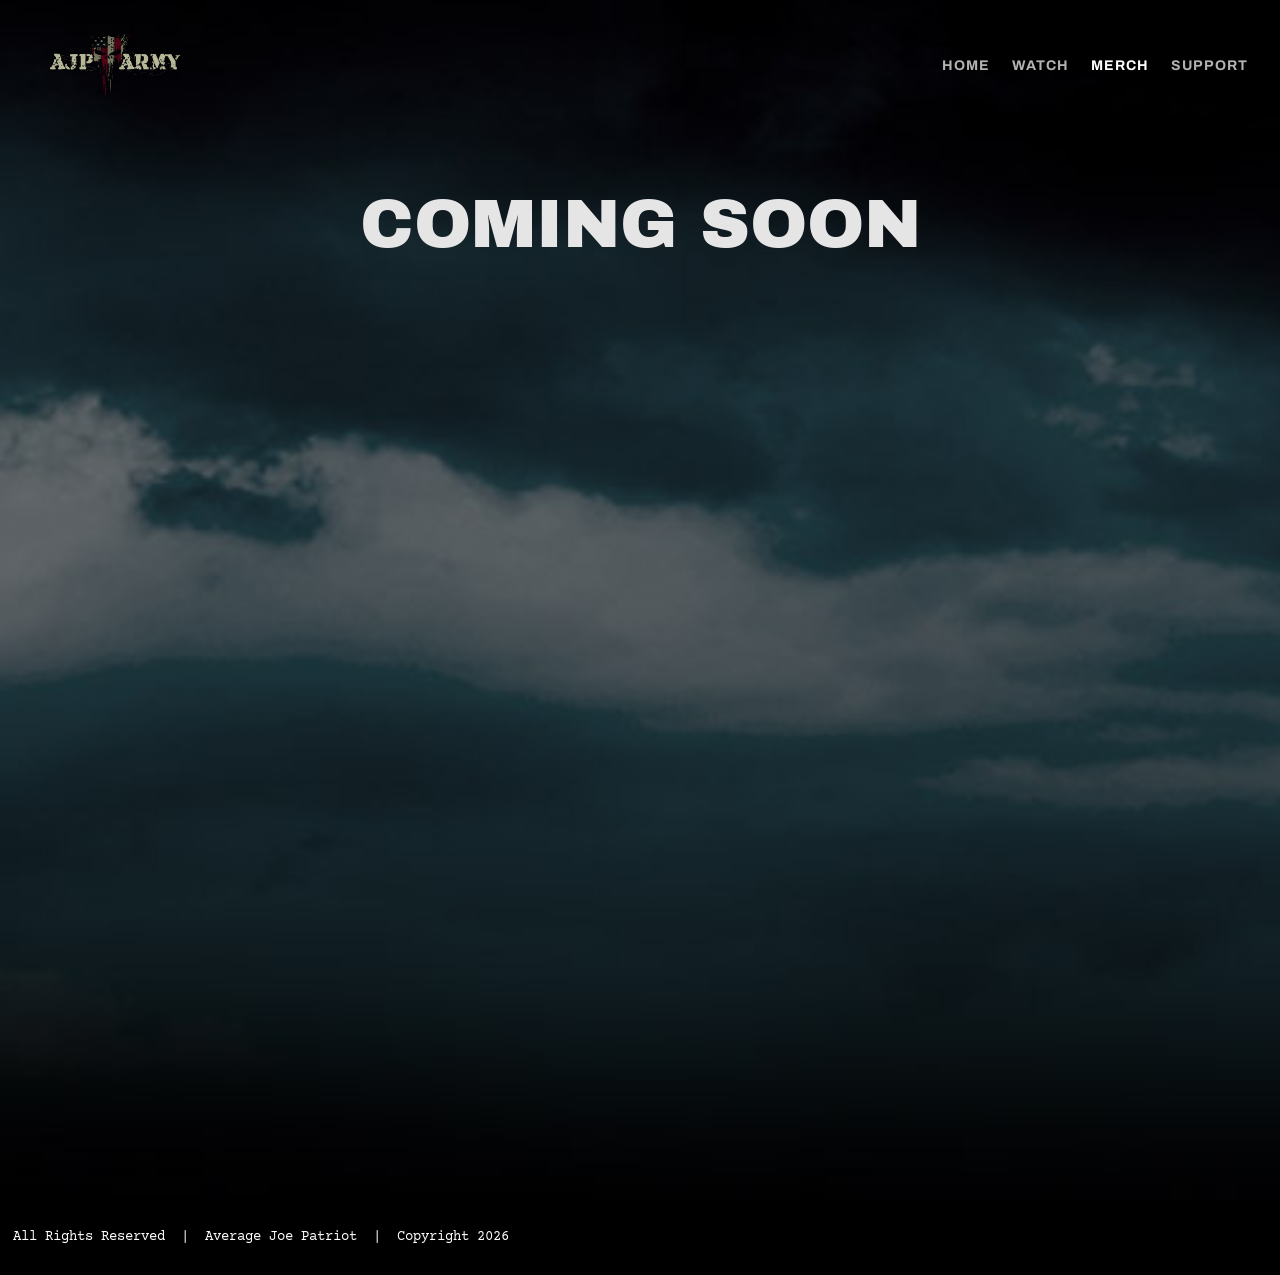
==== commit 6dc92458: "Update footers, ground soldier, and size support to viewport" ====
--- a/average-joe-patriot-merchandise/index.html
+++ b/average-joe-patriot-merchandise/index.html
@@ -283,20 +283,14 @@
 
 
 
-				<div class="et_pb_text_inner"><p>All Rights Reserved  |  Average Joe Patriot  |  Copyright 2025</p></div>
+				<div class="et_pb_text_inner"><p>All Rights Reserved  |  Average Joe Patriot  |  Copyright 2026</p></div>
 			</div>
 			</div><div class="et_pb_column et_pb_column_2_5 et_pb_column_4  et_pb_css_mix_blend_mode_passthrough et-last-child">
 
 
 
 
-				<div class="et_pb_module et_pb_text et_pb_text_2  et_pb_text_align_right et_pb_text_align_center-tablet et_pb_bg_layout_light">
-
-
-
-
-				<div class="et_pb_text_inner"><p>Site By LauraAnon</p></div>
-			</div>
+
 			</div>
 
 
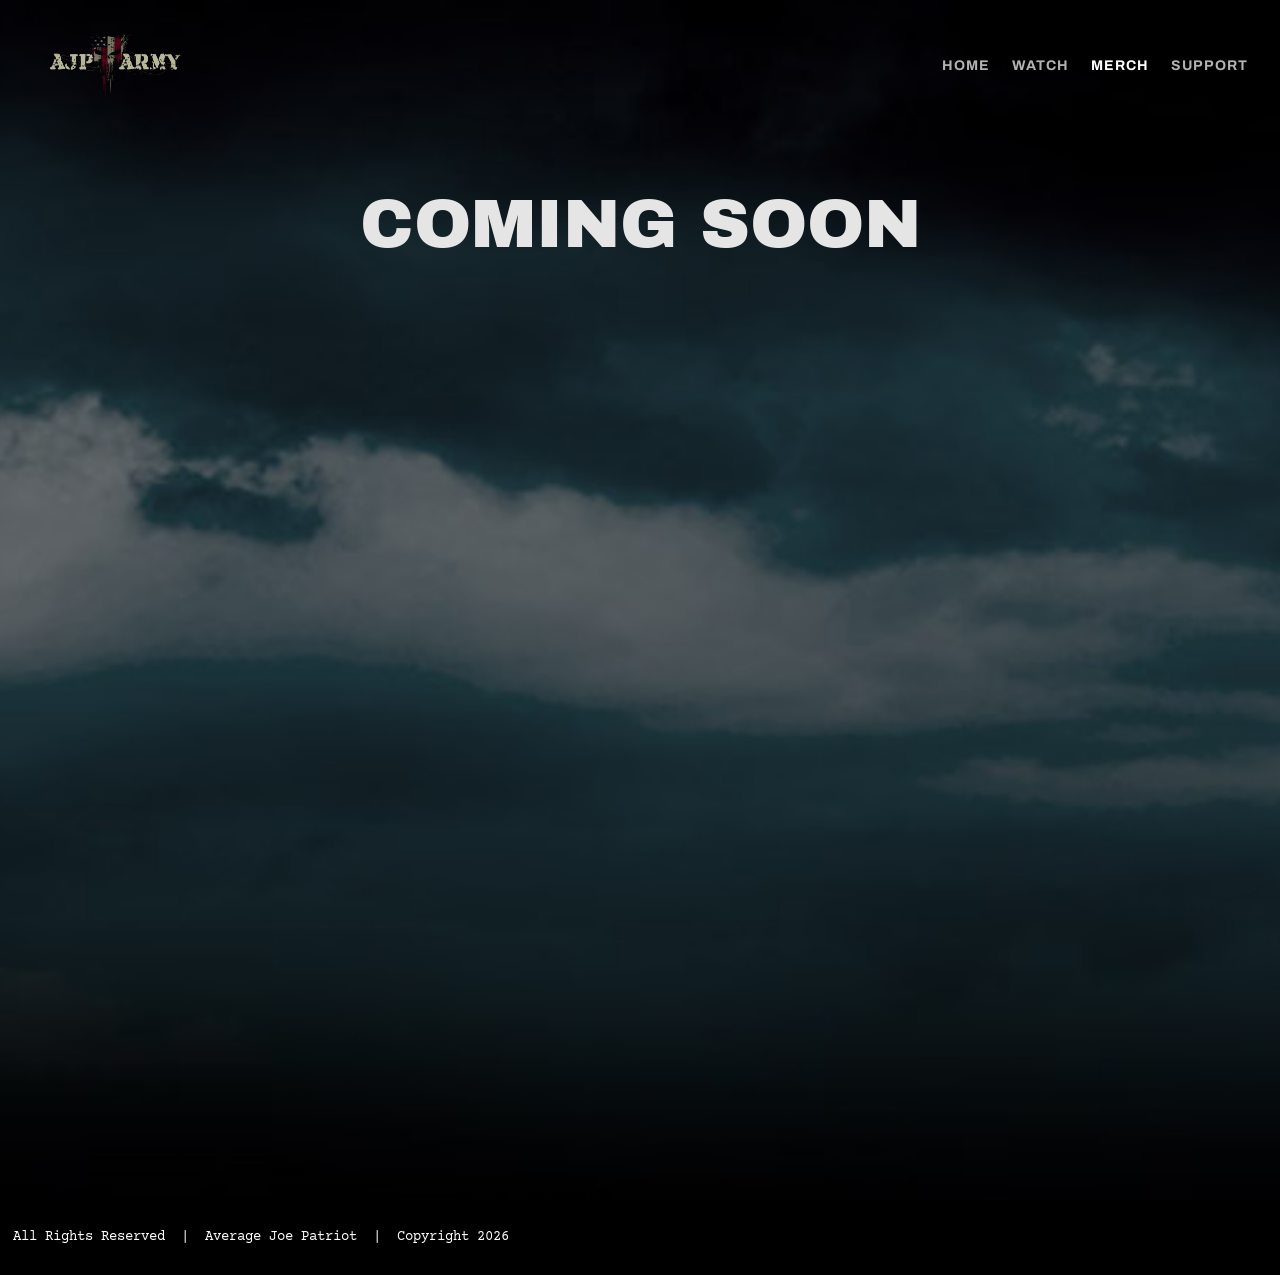
==== commit 3b4b3c64: "Convert site images to AVIF and update image references" ====
--- a/average-joe-patriot-merchandise/index.html
+++ b/average-joe-patriot-merchandise/index.html
@@ -151,7 +151,7 @@
 	SR7.JSON			??= {};
 /*! Slider Revolution 7.0 - Page Processor */
 !function(){"use strict";window.SR7??={},window._tpt??={},SR7.version="Slider Revolution 6.7.16",_tpt.getMobileZoom=()=>_tpt.is_mobile?document.documentElement.clientWidth/window.innerWidth:1,_tpt.getWinDim=function(t){_tpt.screenHeightWithUrlBar??=window.innerHeight;let e=SR7.F?.modal?.visible&&SR7.M[SR7.F.module.getIdByAlias(SR7.F.modal.requested)];_tpt.scrollBar=window.innerWidth!==document.documentElement.clientWidth||e&&window.innerWidth!==e.c.module.clientWidth,_tpt.winW=_tpt.getMobileZoom()*window.innerWidth-(_tpt.scrollBar||"prepare"==t?_tpt.scrollBarW??_tpt.mesureScrollBar():0),_tpt.winH=_tpt.getMobileZoom()*window.innerHeight,_tpt.winWAll=document.documentElement.clientWidth},_tpt.getResponsiveLevel=function(t,e){return SR7.G.fSUVW?_tpt.closestGE(t,window.innerWidth):_tpt.closestGE(t,_tpt.winWAll)},_tpt.mesureScrollBar=function(){let t=document.createElement("div");return t.className="RSscrollbar-measure",t.style.width="100px",t.style.height="100px",t.style.overflow="scroll",t.style.position="absolute",t.style.top="-9999px",document.body.appendChild(t),_tpt.scrollBarW=t.offsetWidth-t.clientWidth,document.body.removeChild(t),_tpt.scrollBarW},_tpt.loadCSS=async function(t,e,s){return s?_tpt.R.fonts.required[e].status=1:(_tpt.R[e]??={},_tpt.R[e].status=1),new Promise((i,n)=>{if(_tpt.isStylesheetLoaded(t))s?_tpt.R.fonts.required[e].status=2:_tpt.R[e].status=2,i();else{const o=document.createElement("link");o.rel="stylesheet";let l="text",r="css";o["type"]=l+"/"+r,o.href=t,o.onload=()=>{s?_tpt.R.fonts.required[e].status=2:_tpt.R[e].status=2,i()},o.onerror=()=>{s?_tpt.R.fonts.required[e].status=3:_tpt.R[e].status=3,n(new Error(`Failed to load CSS: ${t}`))},document.head.appendChild(o)}})},_tpt.addContainer=function(t){const{tag:e="div",id:s,class:i,datas:n,textContent:o,iHTML:l}=t,r=document.createElement(e);if(s&&""!==s&&(r.id=s),i&&""!==i&&(r.className=i),n)for(const[t,e]of Object.entries(n))"style"==t?r.style.cssText=e:r.setAttribute(`data-${t}`,e);return o&&(r.textContent=o),l&&(r.innerHTML=l),r},_tpt.collector=function(){return{fragment:new DocumentFragment,add(t){var e=_tpt.addContainer(t);return this.fragment.appendChild(e),e},append(t){t.appendChild(this.fragment)}}},_tpt.isStylesheetLoaded=function(t){let e=t.split("?")[0];return Array.from(document.querySelectorAll('link[rel="stylesheet"], link[rel="preload"]')).some(t=>t.href.split("?")[0]===e)},_tpt.preloader={requests:new Map,preloaderTemplates:new Map,show:function(t,e){if(!e||!t)return;const{type:s,color:i}=e;if(s<0||"off"==s)return;const n=`preloader_${s}`;let o=this.preloaderTemplates.get(n);o||(o=this.build(s,i),this.preloaderTemplates.set(n,o)),this.requests.has(t)||this.requests.set(t,{count:0});const l=this.requests.get(t);clearTimeout(l.timer),l.count++,1===l.count&&(l.timer=setTimeout(()=>{l.preloaderClone=o.cloneNode(!0),l.anim&&l.anim.kill(),void 0!==_tpt.gsap?l.anim=_tpt.gsap.fromTo(l.preloaderClone,1,{opacity:0},{opacity:1}):l.preloaderClone.classList.add("sr7-fade-in"),t.appendChild(l.preloaderClone)},150))},hide:function(t){if(!this.requests.has(t))return;const e=this.requests.get(t);e.count--,e.count<0&&(e.count=0),e.anim&&e.anim.kill(),0===e.count&&(clearTimeout(e.timer),e.preloaderClone&&(e.preloaderClone.classList.remove("sr7-fade-in"),e.anim=_tpt.gsap.to(e.preloaderClone,.3,{opacity:0,onComplete:function(){e.preloaderClone.remove()}})))},state:function(t){if(!this.requests.has(t))return!1;return this.requests.get(t).count>0},build:(t,e="#ffffff",s="")=>{if(t<0||"off"===t)return null;const i=parseInt(t);if(t="prlt"+i,isNaN(i))return null;if(_tpt.loadCSS(SR7.E.plugin_url+"public/css/preloaders/t"+i+".css","preloader_"+t),isNaN(i)||i<6){const n=`background-color:${e}`,o=1===i||2==i?n:"",l=3===i||4==i?n:"",r=_tpt.collector();["dot1","dot2","bounce1","bounce2","bounce3"].forEach(t=>r.add({tag:"div",class:t,datas:{style:l}}));const d=_tpt.addContainer({tag:"sr7-prl",class:`${t} ${s}`,datas:{style:o}});return r.append(d),d}{let n={};if(7===i){let t;e.startsWith("#")?(t=e.replace("#",""),t=`rgba(${parseInt(t.substring(0,2),16)}, ${parseInt(t.substring(2,4),16)}, ${parseInt(t.substring(4,6),16)}, `):e.startsWith("rgb")&&(t=e.slice(e.indexOf("(")+1,e.lastIndexOf(")")).split(",").map(t=>t.trim()),t=`rgba(${t[0]}, ${t[1]}, ${t[2]}, `),t&&(n.style=`border-top-color: ${t}0.65); border-bottom-color: ${t}0.15); border-left-color: ${t}0.65); border-right-color: ${t}0.15)`)}else 12===i&&(n.style=`background:${e}`);const o=[10,0,4,2,5,9,0,4,4,2][i-6],l=_tpt.collector(),r=l.add({tag:"div",class:"sr7-prl-inner",datas:n});Array.from({length:o}).forEach(()=>r.appendChild(l.add({tag:"span",datas:{style:`background:${e}`}})));const d=_tpt.addContainer({tag:"sr7-prl",class:`${t} ${s}`});return l.append(d),d}}},SR7.preLoader={show:(t,e)=>{"off"!==(SR7.M[t]?.settings?.pLoader?.type??"off")&&_tpt.preloader.show(e||SR7.M[t].c.module,SR7.M[t]?.settings?.pLoader??{color:"#fff",type:10})},hide:(t,e)=>{"off"!==(SR7.M[t]?.settings?.pLoader?.type??"off")&&_tpt.preloader.hide(e||SR7.M[t].c.module)},state:(t,e)=>_tpt.preloader.state(e||SR7.M[t].c.module)},_tpt.prepareModuleHeight=function(t){window.SR7.M??={},window.SR7.M[t.id]??={},"ignore"==t.googleFont&&(SR7.E.ignoreGoogleFont=!0);let e=window.SR7.M[t.id];if(null==_tpt.scrollBarW&&_tpt.mesureScrollBar(),e.c??={},e.states??={},e.settings??={},e.settings.size??={},t.fixed&&(e.settings.fixed=!0),e.c.module=document.querySelector("sr7-module#"+t.id),e.c.adjuster=e.c.module.getElementsByTagName("sr7-adjuster")[0],e.c.content=e.c.module.getElementsByTagName("sr7-content")[0],"carousel"==t.type&&(e.c.carousel=e.c.content.getElementsByTagName("sr7-carousel")[0]),null==e.c.module||null==e.c.module)return;t.plType&&t.plColor&&(e.settings.pLoader={type:t.plType,color:t.plColor}),void 0===t.plType||"off"===t.plType||SR7.preLoader.state(t.id)&&SR7.preLoader.state(t.id,e.c.module)||SR7.preLoader.show(t.id,e.c.module),_tpt.winW||_tpt.getWinDim("prepare"),_tpt.getWinDim();let s=""+e.c.module.dataset?.modal;"modal"==s||"true"==s||"undefined"!==s&&"false"!==s||(e.settings.size.fullWidth=t.size.fullWidth,e.LEV??=_tpt.getResponsiveLevel(window.SR7.G.breakPoints,t.id),t.vpt=_tpt.fillArray(t.vpt,5),e.settings.vPort=t.vpt[e.LEV],void 0!==t.el&&"720"==t.el[4]&&t.gh[4]!==t.el[4]&&"960"==t.el[3]&&t.gh[3]!==t.el[3]&&"768"==t.el[2]&&t.gh[2]!==t.el[2]&&delete t.el,e.settings.size.height=null==t.el||null==t.el[e.LEV]||0==t.el[e.LEV]||"auto"==t.el[e.LEV]?_tpt.fillArray(t.gh,5,-1):_tpt.fillArray(t.el,5,-1),e.settings.size.width=_tpt.fillArray(t.gw,5,-1),e.settings.size.minHeight=_tpt.fillArray(t.mh??[0],5,-1),e.cacheSize={fullWidth:e.settings.size?.fullWidth,fullHeight:e.settings.size?.fullHeight},void 0!==t.off&&(t.off?.t&&(e.settings.size.m??={})&&(e.settings.size.m.t=t.off.t),t.off?.b&&(e.settings.size.m??={})&&(e.settings.size.m.b=t.off.b),t.off?.l&&(e.settings.size.p??={})&&(e.settings.size.p.l=t.off.l),t.off?.r&&(e.settings.size.p??={})&&(e.settings.size.p.r=t.off.r),e.offsetPrepared=!0),_tpt.updatePMHeight(t.id,t,!0))},_tpt.updatePMHeight=(t,e,s)=>{let i=SR7.M[t];var n=i.settings.size.fullWidth?_tpt.winW:i.c.module.parentNode.offsetWidth;n=0===n||isNaN(n)?_tpt.winW:n;let o=i.settings.size.width[i.LEV]||i.settings.size.width[i.LEV++]||i.settings.size.width[i.LEV--]||n,l=i.settings.size.height[i.LEV]||i.settings.size.height[i.LEV++]||i.settings.size.height[i.LEV--]||0,r=i.settings.size.minHeight[i.LEV]||i.settings.size.minHeight[i.LEV++]||i.settings.size.minHeight[i.LEV--]||0;if(l="auto"==l?0:l,l=parseInt(l),"carousel"!==e.type&&(n-=parseInt(e.onw??0)||0),i.MP=!i.settings.size.fullWidth&&n<o||_tpt.winW<o?Math.min(1,n/o):1,e.size.fullScreen||e.size.fullHeight){let t=parseInt(e.fho)||0,s=(""+e.fho).indexOf("%")>-1;e.newh=_tpt.winH-(s?_tpt.winH*t/100:t)}else e.newh=i.MP*Math.max(l,r);if(e.newh+=(parseInt(e.onh??0)||0)+(parseInt(e.carousel?.pt)||0)+(parseInt(e.carousel?.pb)||0),void 0!==e.slideduration&&(e.newh=Math.max(e.newh,parseInt(e.slideduration)/3)),e.shdw&&_tpt.buildShadow(e.id,e),i.c.adjuster.style.height=e.newh+"px",i.c.module.style.height=e.newh+"px",i.c.content.style.height=e.newh+"px",i.states.heightPrepared=!0,i.dims??={},i.dims.moduleRect=i.c.module.getBoundingClientRect(),i.c.content.style.left="-"+i.dims.moduleRect.left+"px",!i.settings.size.fullWidth)return s&&requestAnimationFrame(()=>{n!==i.c.module.parentNode.offsetWidth&&_tpt.updatePMHeight(e.id,e)}),void _tpt.bgStyle(e.id,e,window.innerWidth==_tpt.winW,!0);_tpt.bgStyle(e.id,e,window.innerWidth==_tpt.winW,!0),requestAnimationFrame(function(){s&&requestAnimationFrame(()=>{n!==i.c.module.parentNode.offsetWidth&&_tpt.updatePMHeight(e.id,e)})}),i.earlyResizerFunction||(i.earlyResizerFunction=function(){requestAnimationFrame(function(){_tpt.getWinDim(),_tpt.moduleDefaults(e.id,e),_tpt.updateSlideBg(t,!0)})},window.addEventListener("resize",i.earlyResizerFunction))},_tpt.buildShadow=function(t,e){let s=SR7.M[t];null==s.c.shadow&&(s.c.shadow=document.createElement("sr7-module-shadow"),s.c.shadow.classList.add("sr7-shdw-"+e.shdw),s.c.content.appendChild(s.c.shadow))},_tpt.bgStyle=async(t,e,s,i,n)=>{const o=SR7.M[t];if((e=e??o.settings).fixed&&!o.c.module.classList.contains("sr7-top-fixed")&&(o.c.module.classList.add("sr7-top-fixed"),o.c.module.style.position="fixed",o.c.module.style.width="100%",o.c.module.style.top="0px",o.c.module.style.left="0px",o.c.module.style.pointerEvents="none",o.c.module.style.zIndex=5e3,o.c.content.style.pointerEvents="none"),null==o.c.bgcanvas){let t=document.createElement("sr7-module-bg"),l=!1;if("string"==typeof e?.bg?.color&&e?.bg?.color.includes("{"))if(_tpt.gradient&&_tpt.gsap)e.bg.color=_tpt.gradient.convert(e.bg.color);else try{let t=JSON.parse(e.bg.color);(t?.orig||t?.string)&&(e.bg.color=JSON.parse(e.bg.color))}catch(t){return}let r="string"==typeof e?.bg?.color?e?.bg?.color||"transparent":e?.bg?.color?.string??e?.bg?.color?.orig??e?.bg?.color?.color??"transparent";if(t.style["background"+(String(r).includes("grad")?"":"Color")]=r,("transparent"!==r||n)&&(l=!0),o.offsetPrepared&&(t.style.visibility="hidden"),e?.bg?.image?.src&&(t.style.backgroundImage=`url(${e?.bg?.image.src})`,t.style.backgroundSize=""==(e.bg.image?.size??"")?"cover":e.bg.image.size,t.style.backgroundPosition=e.bg.image.position,t.style.backgroundRepeat=""==e.bg.image.repeat||null==e.bg.image.repeat?"no-repeat":e.bg.image.repeat,l=!0),!l)return;o.c.bgcanvas=t,e.size.fullWidth?t.style.width=_tpt.winW-(s&&_tpt.winH<document.body.offsetHeight?_tpt.scrollBarW:0)+"px":i&&(t.style.width=o.c.module.offsetWidth+"px"),e.sbt?.use?o.c.content.appendChild(o.c.bgcanvas):o.c.module.appendChild(o.c.bgcanvas)}o.c.bgcanvas.style.height=void 0!==e.newh?e.newh+"px":("carousel"==e.type?o.dims.module.h:o.dims.content.h)+"px",o.c.bgcanvas.style.left=!s&&e.sbt?.use||o.c.bgcanvas.closest("SR7-CONTENT")?"0px":"-"+(o?.dims?.moduleRect?.left??0)+"px"},_tpt.updateSlideBg=function(t,e){const s=SR7.M[t];let i=s.settings;s?.c?.bgcanvas&&(i.size.fullWidth?s.c.bgcanvas.style.width=_tpt.winW-(e&&_tpt.winH<document.body.offsetHeight?_tpt.scrollBarW:0)+"px":preparing&&(s.c.bgcanvas.style.width=s.c.module.offsetWidth+"px"))},_tpt.moduleDefaults=(t,e)=>{let s=SR7.M[t];null!=s&&null!=s.c&&null!=s.c.module&&(s.dims??={},s.dims.moduleRect=s.c.module.getBoundingClientRect(),s.c.content.style.left="-"+s.dims.moduleRect.left+"px",s.c.content.style.width=_tpt.winW-_tpt.scrollBarW+"px","carousel"==e.type&&(s.c.module.style.overflow="visible"),_tpt.bgStyle(t,e,window.innerWidth==_tpt.winW))},_tpt.getOffset=t=>{var e=t.getBoundingClientRect(),s=window.pageXOffset||document.documentElement.scrollLeft,i=window.pageYOffset||document.documentElement.scrollTop;return{top:e.top+i,left:e.left+s}},_tpt.fillArray=function(t,e){let s,i;t=Array.isArray(t)?t:[t];let n=Array(e),o=t.length;for(i=0;i<t.length;i++)n[i+(e-o)]=t[i],null==s&&"#"!==t[i]&&(s=t[i]);for(let t=0;t<e;t++)void 0!==n[t]&&"#"!=n[t]||(n[t]=s),s=n[t];return n},_tpt.closestGE=function(t,e){let s=Number.MAX_VALUE,i=-1;for(let n=0;n<t.length;n++)t[n]-1>=e&&t[n]-1-e<s&&(s=t[n]-1-e,i=n);return++i}}();</script>
-<style id="et-critical-inline-css">body,.et_pb_column_1_2 .et_quote_content blockquote cite,.et_pb_column_1_2 .et_link_content a.et_link_main_url,.et_pb_column_1_3 .et_quote_content blockquote cite,.et_pb_column_3_8 .et_quote_content blockquote cite,.et_pb_column_1_4 .et_quote_content blockquote cite,.et_pb_blog_grid .et_quote_content blockquote cite,.et_pb_column_1_3 .et_link_content a.et_link_main_url,.et_pb_column_3_8 .et_link_content a.et_link_main_url,.et_pb_column_1_4 .et_link_content a.et_link_main_url,.et_pb_blog_grid .et_link_content a.et_link_main_url,body .et_pb_bg_layout_light .et_pb_post p,body .et_pb_bg_layout_dark .et_pb_post p{font-size:14px}.et_pb_slide_content,.et_pb_best_value{font-size:15px}@media only screen and (min-width:1350px){.et_pb_row{padding:27px 0}.et_pb_section{padding:54px 0}.single.et_pb_pagebuilder_layout.et_full_width_page .et_post_meta_wrapper{padding-top:81px}.et_pb_fullwidth_section{padding:0}}#footer-bottom{display:none}.pa-header{background:transparent;-webkit-transition:background-color 2s ease-out;-moz-transition:background-color 2s ease-out;-o-transition:background-color 2s ease-out;transition:background-color 2s ease-out}.pa-fixed-header{background-color:rgba(0,0,0,0.60)!important;-webkit-transition:background-color 2s ease-out;-moz-transition:background-color 2s ease-out;-o-transition:background-color 2s ease-out;transition:background-color 2s ease-out}#masonry-grid figure img{opacity:1;-webkit-transition:.3s ease-in-out;transition:opacity .3s ease;-webkit-backface-visibility:hidden}#main-footer{display:none}@media screen and (max-width:980px){.reverse{display:flex;flex-direction:column-reverse}}.et_pb_section_0.et_pb_section{padding-bottom:0px}.et_pb_section_0{z-index:99999;position:fixed!important;top:0px;bottom:auto;left:50%;right:auto;transform:translateX(-50%)}body.logged-in.admin-bar .et_pb_section_0{top:calc(0px + 32px)}.et_pb_row_0{background-color:RGBA(255,255,255,0);overflow-x:visible;overflow-y:visible;z-index:999!important;position:relative;display:flex}.et_pb_row_0.et_pb_row{padding-top:10px!important;padding-bottom:0px!important;margin-top:-37px!important;margin-right:auto!important;margin-left:auto!important;padding-top:10px;padding-bottom:0px}.et_pb_row_0,body #page-container .et-db #et-boc .et-l .et_pb_row_0.et_pb_row,body.et_pb_pagebuilder_layout.single #page-container #et-boc .et-l .et_pb_row_0.et_pb_row,body.et_pb_pagebuilder_layout.single.et_full_width_page #page-container #et-boc .et-l .et_pb_row_0.et_pb_row{width:98%;max-width:95%}.et_pb_image_0{padding-top:0px;padding-bottom:0px;margin-top:0px!important;margin-bottom:1px!important;width:28%;text-align:left;margin-left:0}.et_pb_menu_0.et_pb_menu ul li a{font-family:'Archivo',Helvetica,Arial,Lucida,sans-serif;font-weight:700;text-transform:uppercase;color:rgba(255,255,255,0.7)!important;letter-spacing:1px}.et_pb_menu_0.et_pb_menu{background-color:RGBA(255,255,255,0);max-height:60px}.et_pb_menu_0{padding-top:27px;z-index:99999;position:relative}.et_pb_menu_0.et_pb_menu ul li.current-menu-item a{color:#ffffff!important}.et_pb_menu_0.et_pb_menu .nav li ul{background-color:#000000!important;border-color:#fb6645}.et_pb_menu_0.et_pb_menu .et_mobile_menu{border-color:#fb6645}.et_pb_menu_0.et_pb_menu .nav li ul.sub-menu li.current-menu-item a{color:#fb6645!important}.et_pb_menu_0.et_pb_menu .et_mobile_menu,.et_pb_menu_0.et_pb_menu .et_mobile_menu ul{background-color:#333333!important}.et_pb_menu_0 .et_pb_menu_inner_container>.et_pb_menu__logo-wrap,.et_pb_menu_0 .et_pb_menu__logo-slot{width:auto;max-width:100%}.et_pb_menu_0 .et_pb_menu_inner_container>.et_pb_menu__logo-wrap .et_pb_menu__logo img,.et_pb_menu_0 .et_pb_menu__logo-slot .et_pb_menu__logo-wrap img{height:auto;max-height:none}.et_pb_menu_0 .mobile_nav .mobile_menu_bar:before,.et_pb_menu_0 .et_pb_menu__icon.et_pb_menu__search-button,.et_pb_menu_0 .et_pb_menu__icon.et_pb_menu__close-search-button,.et_pb_menu_0 .et_pb_menu__icon.et_pb_menu__cart-button{color:#7EBEC5}div.et_pb_section.et_pb_section_1{background-image:url(../wp-content/uploads/2025/02/header.jpg)!important}.et_pb_section_1{min-height:1200px}.et_pb_row_1.et_pb_row{padding-top:135px!important;padding-top:135px}.et_pb_text_0.et_pb_text,.et_pb_text_1.et_pb_text,.et_pb_text_2.et_pb_text{color:#FFFFFF!important}.et_pb_text_0{line-height:2.3em;font-family:'Anton',Helvetica,Arial,Lucida,sans-serif;font-size:42px;line-height:2.3em}.et_pb_text_0 h1{font-family:'Archivo Black',Helvetica,Arial,Lucida,sans-serif;font-size:69px;color:#e5e5e5!important;line-height:1.1em}.et_pb_section_2.et_pb_section{padding-top:0px;padding-bottom:0px;margin-top:0px;margin-bottom:0px;background-color:#000000!important}.et_pb_row_2,body #page-container .et-db #et-boc .et-l .et_pb_row_2.et_pb_row,body.et_pb_pagebuilder_layout.single #page-container #et-boc .et-l .et_pb_row_2.et_pb_row,body.et_pb_pagebuilder_layout.single.et_full_width_page #page-container #et-boc .et-l .et_pb_row_2.et_pb_row{width:98%;max-width:98%}.et_pb_text_1,.et_pb_text_2{font-family:'Courier Prime',monospace}@media only screen and (max-width:980px){.et_pb_image_0 .et_pb_image_wrap img{width:auto}.et_pb_text_0{font-size:42px}.et_pb_text_0 h1{font-size:51px}}@media only screen and (max-width:767px){.et_pb_image_0 .et_pb_image_wrap img{width:auto}.et_pb_text_0{font-size:27px}.et_pb_text_0 h1{font-size:40px}}</style>
+<style id="et-critical-inline-css">body,.et_pb_column_1_2 .et_quote_content blockquote cite,.et_pb_column_1_2 .et_link_content a.et_link_main_url,.et_pb_column_1_3 .et_quote_content blockquote cite,.et_pb_column_3_8 .et_quote_content blockquote cite,.et_pb_column_1_4 .et_quote_content blockquote cite,.et_pb_blog_grid .et_quote_content blockquote cite,.et_pb_column_1_3 .et_link_content a.et_link_main_url,.et_pb_column_3_8 .et_link_content a.et_link_main_url,.et_pb_column_1_4 .et_link_content a.et_link_main_url,.et_pb_blog_grid .et_link_content a.et_link_main_url,body .et_pb_bg_layout_light .et_pb_post p,body .et_pb_bg_layout_dark .et_pb_post p{font-size:14px}.et_pb_slide_content,.et_pb_best_value{font-size:15px}@media only screen and (min-width:1350px){.et_pb_row{padding:27px 0}.et_pb_section{padding:54px 0}.single.et_pb_pagebuilder_layout.et_full_width_page .et_post_meta_wrapper{padding-top:81px}.et_pb_fullwidth_section{padding:0}}#footer-bottom{display:none}.pa-header{background:transparent;-webkit-transition:background-color 2s ease-out;-moz-transition:background-color 2s ease-out;-o-transition:background-color 2s ease-out;transition:background-color 2s ease-out}.pa-fixed-header{background-color:rgba(0,0,0,0.60)!important;-webkit-transition:background-color 2s ease-out;-moz-transition:background-color 2s ease-out;-o-transition:background-color 2s ease-out;transition:background-color 2s ease-out}#masonry-grid figure img{opacity:1;-webkit-transition:.3s ease-in-out;transition:opacity .3s ease;-webkit-backface-visibility:hidden}#main-footer{display:none}@media screen and (max-width:980px){.reverse{display:flex;flex-direction:column-reverse}}.et_pb_section_0.et_pb_section{padding-bottom:0px}.et_pb_section_0{z-index:99999;position:fixed!important;top:0px;bottom:auto;left:50%;right:auto;transform:translateX(-50%)}body.logged-in.admin-bar .et_pb_section_0{top:calc(0px + 32px)}.et_pb_row_0{background-color:RGBA(255,255,255,0);overflow-x:visible;overflow-y:visible;z-index:999!important;position:relative;display:flex}.et_pb_row_0.et_pb_row{padding-top:10px!important;padding-bottom:0px!important;margin-top:-37px!important;margin-right:auto!important;margin-left:auto!important;padding-top:10px;padding-bottom:0px}.et_pb_row_0,body #page-container .et-db #et-boc .et-l .et_pb_row_0.et_pb_row,body.et_pb_pagebuilder_layout.single #page-container #et-boc .et-l .et_pb_row_0.et_pb_row,body.et_pb_pagebuilder_layout.single.et_full_width_page #page-container #et-boc .et-l .et_pb_row_0.et_pb_row{width:98%;max-width:95%}.et_pb_image_0{padding-top:0px;padding-bottom:0px;margin-top:0px!important;margin-bottom:1px!important;width:28%;text-align:left;margin-left:0}.et_pb_menu_0.et_pb_menu ul li a{font-family:'Archivo',Helvetica,Arial,Lucida,sans-serif;font-weight:700;text-transform:uppercase;color:rgba(255,255,255,0.7)!important;letter-spacing:1px}.et_pb_menu_0.et_pb_menu{background-color:RGBA(255,255,255,0);max-height:60px}.et_pb_menu_0{padding-top:27px;z-index:99999;position:relative}.et_pb_menu_0.et_pb_menu ul li.current-menu-item a{color:#ffffff!important}.et_pb_menu_0.et_pb_menu .nav li ul{background-color:#000000!important;border-color:#fb6645}.et_pb_menu_0.et_pb_menu .et_mobile_menu{border-color:#fb6645}.et_pb_menu_0.et_pb_menu .nav li ul.sub-menu li.current-menu-item a{color:#fb6645!important}.et_pb_menu_0.et_pb_menu .et_mobile_menu,.et_pb_menu_0.et_pb_menu .et_mobile_menu ul{background-color:#333333!important}.et_pb_menu_0 .et_pb_menu_inner_container>.et_pb_menu__logo-wrap,.et_pb_menu_0 .et_pb_menu__logo-slot{width:auto;max-width:100%}.et_pb_menu_0 .et_pb_menu_inner_container>.et_pb_menu__logo-wrap .et_pb_menu__logo img,.et_pb_menu_0 .et_pb_menu__logo-slot .et_pb_menu__logo-wrap img{height:auto;max-height:none}.et_pb_menu_0 .mobile_nav .mobile_menu_bar:before,.et_pb_menu_0 .et_pb_menu__icon.et_pb_menu__search-button,.et_pb_menu_0 .et_pb_menu__icon.et_pb_menu__close-search-button,.et_pb_menu_0 .et_pb_menu__icon.et_pb_menu__cart-button{color:#7EBEC5}div.et_pb_section.et_pb_section_1{background-image:url(../wp-content/uploads/2025/02/header.avif)!important}.et_pb_section_1{min-height:1200px}.et_pb_row_1.et_pb_row{padding-top:135px!important;padding-top:135px}.et_pb_text_0.et_pb_text,.et_pb_text_1.et_pb_text,.et_pb_text_2.et_pb_text{color:#FFFFFF!important}.et_pb_text_0{line-height:2.3em;font-family:'Anton',Helvetica,Arial,Lucida,sans-serif;font-size:42px;line-height:2.3em}.et_pb_text_0 h1{font-family:'Archivo Black',Helvetica,Arial,Lucida,sans-serif;font-size:69px;color:#e5e5e5!important;line-height:1.1em}.et_pb_section_2.et_pb_section{padding-top:0px;padding-bottom:0px;margin-top:0px;margin-bottom:0px;background-color:#000000!important}.et_pb_row_2,body #page-container .et-db #et-boc .et-l .et_pb_row_2.et_pb_row,body.et_pb_pagebuilder_layout.single #page-container #et-boc .et-l .et_pb_row_2.et_pb_row,body.et_pb_pagebuilder_layout.single.et_full_width_page #page-container #et-boc .et-l .et_pb_row_2.et_pb_row{width:98%;max-width:98%}.et_pb_text_1,.et_pb_text_2{font-family:'Courier Prime',monospace}@media only screen and (max-width:980px){.et_pb_image_0 .et_pb_image_wrap img{width:auto}.et_pb_text_0{font-size:42px}.et_pb_text_0 h1{font-size:51px}}@media only screen and (max-width:767px){.et_pb_image_0 .et_pb_image_wrap img{width:auto}.et_pb_text_0{font-size:27px}.et_pb_text_0 h1{font-size:40px}}</style>
 		<style id="site-designer-logo-constraints">
 			.wp-block-site-logo.is-default-size img {
 				width: auto;
@@ -195,7 +195,7 @@
 
 
 
-				<span class="et_pb_image_wrap "><img fetchpriority="high" decoding="async" width="1392" height="679" src="../wp-content/uploads/2025/02/ajp-logo.png" alt="" title="ajp-logo" srcset="../wp-content/uploads/2025/02/ajp-logo.png 1392w, ../wp-content/uploads/2025/02/ajp-logo-1280x624.png 1280w, ../wp-content/uploads/2025/02/ajp-logo-980x478.png 980w, ../wp-content/uploads/2025/02/ajp-logo-480x234.png 480w" sizes="(min-width: 0px) and (max-width: 480px) 480px, (min-width: 481px) and (max-width: 980px) 980px, (min-width: 981px) and (max-width: 1280px) 1280px, (min-width: 1281px) 1392px, 100vw" class="wp-image-111" /></span>
+				<span class="et_pb_image_wrap "><img fetchpriority="high" decoding="async" width="1392" height="679" src="../wp-content/uploads/2025/02/ajp-logo.avif" alt="" title="ajp-logo" srcset="../wp-content/uploads/2025/02/ajp-logo.avif 1392w, ../wp-content/uploads/2025/02/ajp-logo-1280x624.avif 1280w, ../wp-content/uploads/2025/02/ajp-logo-980x478.avif 980w, ../wp-content/uploads/2025/02/ajp-logo-480x234.avif 480w" sizes="(min-width: 0px) and (max-width: 480px) 480px, (min-width: 481px) and (max-width: 980px) 980px, (min-width: 981px) and (max-width: 1280px) 1280px, (min-width: 1281px) 1392px, 100vw" class="wp-image-111" /></span>
 			</div>
 			</div><div class="et_pb_column et_pb_column_1_2 et_pb_column_1  et_pb_css_mix_blend_mode_passthrough et-last-child et_pb_column--with-menu">
 
